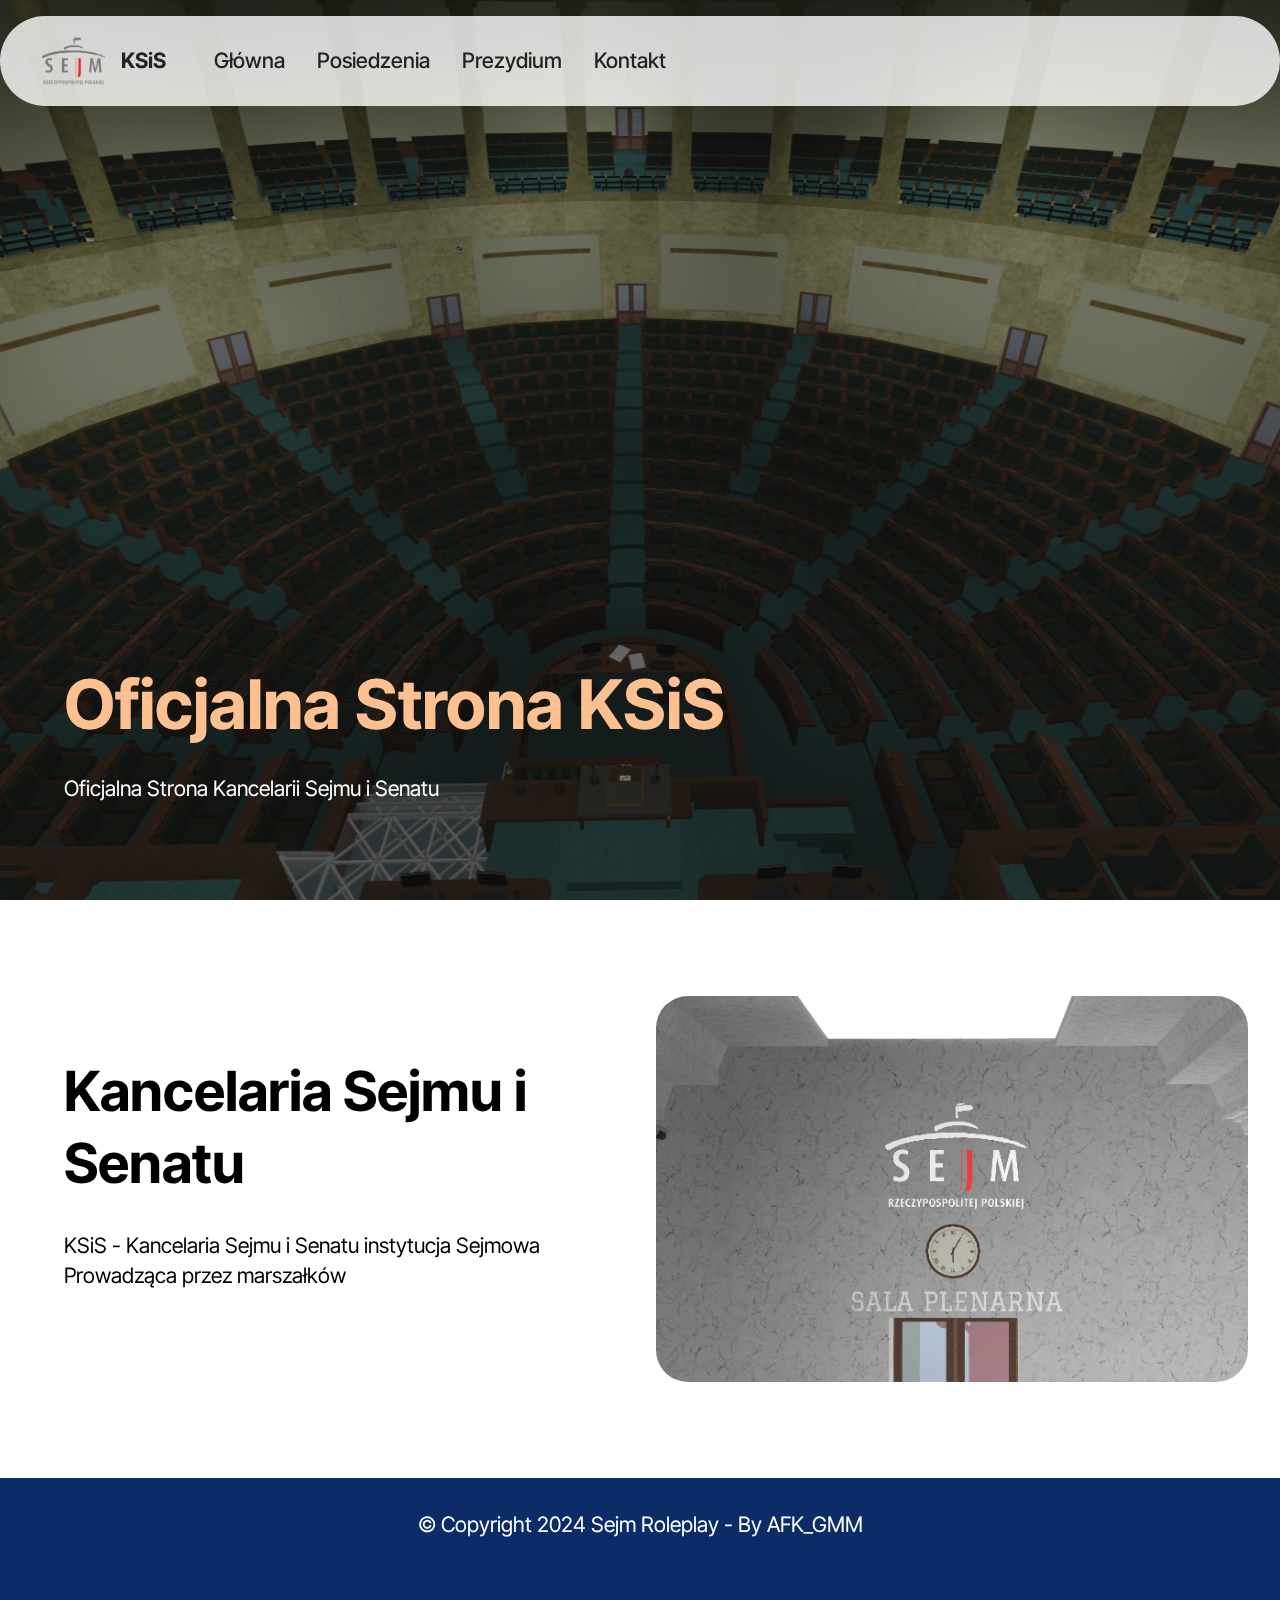
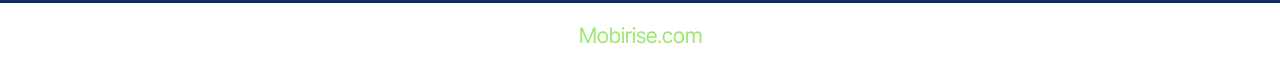
==== index.html @ 05a09819 "Add files via upload" ====
<!DOCTYPE html>
<html  >
<head>
  <!-- Site made with Mobirise Website Builder v5.9.18, https://mobirise.com -->
  <meta charset="UTF-8">
  <meta http-equiv="X-UA-Compatible" content="IE=edge">
  <meta name="generator" content="Mobirise v5.9.18, mobirise.com">
  <meta name="viewport" content="width=device-width, initial-scale=1, minimum-scale=1">
  <link rel="shortcut icon" href="assets/images/sejm-rp-logo-and-wordmark.svg.png" type="image/x-icon">
  <meta name="description" content="">
  
  
  <title>Home</title>
  <link rel="stylesheet" href="assets/web/assets/mobirise-icons2/mobirise2.css">
  <link rel="stylesheet" href="assets/bootstrap/css/bootstrap.min.css">
  <link rel="stylesheet" href="assets/bootstrap/css/bootstrap-grid.min.css">
  <link rel="stylesheet" href="assets/bootstrap/css/bootstrap-reboot.min.css">
  <link rel="stylesheet" href="assets/parallax/jarallax.css">
  <link rel="stylesheet" href="assets/dropdown/css/style.css">
  <link rel="stylesheet" href="assets/theme/css/style.css">
  <link rel="preload" href="https://fonts.googleapis.com/css?family=Inter+Tight:100,200,300,400,500,600,700,800,900,100i,200i,300i,400i,500i,600i,700i,800i,900i&display=swap" as="style" onload="this.onload=null;this.rel='stylesheet'">
  <noscript><link rel="stylesheet" href="https://fonts.googleapis.com/css?family=Inter+Tight:100,200,300,400,500,600,700,800,900,100i,200i,300i,400i,500i,600i,700i,800i,900i&display=swap"></noscript>
  <link rel="preload" as="style" href="assets/mobirise/css/mbr-additional.css?v=bmNgsa"><link rel="stylesheet" href="assets/mobirise/css/mbr-additional.css?v=bmNgsa" type="text/css">

  
  
  
</head>
<body>
  
  <section data-bs-version="5.1" class="menu menu1 cid-uudWBEYL5z" once="menu" id="menu01-0">
	

	<nav class="navbar navbar-dropdown navbar-fixed-top navbar-expand-lg">
		<div class="container">
			<div class="navbar-brand">
				<span class="navbar-logo">
					<a href="index.html">
						<img src="assets/images/sejm-rp-logo-and-wordmark.svg.png" alt="Strona Główna" style="height: 3rem;">
					</a>
				</span>
				<span class="navbar-caption-wrap"><a class="navbar-caption text-black display-4" href="https://mobiri.se">KSiS</a></span>
			</div>
			<button class="navbar-toggler" type="button" data-toggle="collapse" data-bs-toggle="collapse" data-target="#navbarSupportedContent" data-bs-target="#navbarSupportedContent" aria-controls="navbarNavAltMarkup" aria-expanded="false" aria-label="Toggle navigation">
				<div class="hamburger">
					<span></span>
					<span></span>
					<span></span>
					<span></span>
				</div>
			</button>
			<div class="collapse navbar-collapse" id="navbarSupportedContent">
				<ul class="navbar-nav nav-dropdown nav-right" data-app-modern-menu="true"><li class="nav-item">
						<a class="nav-link link text-black text-primary display-4" href="index.html">Główna</a>
					</li>
					<li class="nav-item">
						<a class="nav-link link text-black text-primary display-4" href="page1.html" aria-expanded="false">Posiedzenia</a>
					</li>
					<li class="nav-item">
						<a class="nav-link link text-black text-primary display-4" href="page2.html">Prezydium</a>
					</li><li class="nav-item"><a class="nav-link link text-black text-primary display-4" href="page3.html">Kontakt</a></li></ul>
				
				
			</div>
		</div>
	</nav>
</section>

<section data-bs-version="5.1" class="header18 cid-uudWCMLH2w mbr-fullscreen mbr-parallax-background" id="header18-1">
  

  <div class="mbr-overlay" style="opacity: 0.5; background-color: rgb(0, 0, 0);"></div>
  <div class="container-fluid">
    <div class="row">
      <div class="content-wrap col-12 col-md-12">
        <h1 class="mbr-section-title mbr-fonts-style mbr-white mb-4 display-1">
          <strong><br>Oficjalna Strona KSiS</strong></h1>
        
        <p class="mbr-fonts-style mbr-text mbr-white mb-4 display-7">Oficjalna Strona Kancelarii Sejmu i Senatu</p>
        
      </div>
    </div>
  </div>
</section>

<section data-bs-version="5.1" class="features38 cid-uudXYP7dPu" id="features038-2">
    

    
    

    <div class="container">
        <div class="row justify-content-center">
            <div class="col-12 col-md-12 col-lg">
                <div class="text-wrapper align-left">
                    <h1 class="mbr-section-title mbr-fonts-style mb-4 display-2">
                        <strong>Kancelaria Sejmu i Senatu</strong></h1>
                    <p class="mbr-text align-left mbr-fonts-style mb-4 display-7">
                        KSiS - Kancelaria Sejmu i Senatu instytucja Sejmowa<br>Prowadząca przez marszałków</p>
                    
                </div>
            </div>
            <div class="col-12 col-md-12 col-lg-6 image-wrapper">
                <img class="w-100" src="assets/images/f618e4c3-5ab9-45a0-9a48-193ced1dfccc.png" alt="Mobirise Website Builder">
            </div>
        </div>
        
        
    </div>
</section>

<section data-bs-version="5.1" class="footer4 cid-uue0ERXt9D" once="footers" id="footer04-3">

    

    

    <div class="container">
        <div class="media-container-row align-center mbr-white">
            <div class="col-12">
                <p class="mbr-text mb-0 mbr-fonts-style display-7">
                    © Copyright 2024 Sejm Roleplay - By AFK_GMM</p>
            </div>
        </div>
    </div>
</section><section class="display-7" style="padding: 0;align-items: center;justify-content: center;flex-wrap: wrap;    align-content: center;display: flex;position: relative;height: 4rem;"><a href="https://mobiri.se/3100947" style="flex: 1 1;height: 4rem;position: absolute;width: 100%;z-index: 1;"><img alt="" style="height: 4rem;" src="[data-uri]"></a><p style="margin: 0;text-align: center;" class="display-7">&#8204;</p><a style="z-index:1" href="https://mobirise.com">Mobirise.com </a></section><script src="assets/bootstrap/js/bootstrap.bundle.min.js"></script>  <script src="assets/parallax/jarallax.js"></script>  <script src="assets/smoothscroll/smooth-scroll.js"></script>  <script src="assets/ytplayer/index.js"></script>  <script src="assets/dropdown/js/navbar-dropdown.js"></script>  <script src="assets/theme/js/script.js"></script>  
  
  
</body>
</html>
---- assets/web/assets/mobirise-icons2/mobirise2.css ----
@font-face {
  font-family: 'Moririse2';
  font-display: swap;
  src:  url('mobirise2.eot?f2bix4');
  src:  url('mobirise2.eot?f2bix4#iefix') format('embedded-opentype'),
    url('mobirise2.ttf?f2bix4') format('truetype'),
    url('mobirise2.woff?f2bix4') format('woff'),
    url('mobirise2.svg?f2bix4#mobirise2') format('svg');
  font-weight: normal;
  font-style: normal;
}

[class^="mobi-"], [class*=" mobi-"] {
  /* use !important to prevent issues with browser extensions that change fonts */
  font-family: 'Moririse2' !important;
  speak: none;
  font-style: normal;
  font-weight: normal;
  font-variant: normal;
  text-transform: none;
  line-height: 1;

  /* Better Font Rendering =========== */
  -webkit-font-smoothing: antialiased;
  -moz-osx-font-smoothing: grayscale;
}

.mobi-mbri-add-submenu:before {
  content: "\e900";
}
.mobi-mbri-alert:before {
  content: "\e901";
}
.mobi-mbri-align-center:before {
  content: "\e902";
}
.mobi-mbri-align-justify:before {
  content: "\e903";
}
.mobi-mbri-align-left:before {
  content: "\e904";
}
.mobi-mbri-align-right:before {
  content: "\e905";
}
.mobi-mbri-android:before {
  content: "\e906";
}
.mobi-mbri-apple:before {
  content: "\e907";
}
.mobi-mbri-arrow-down:before {
  content: "\e908";
}
.mobi-mbri-arrow-next:before {
  content: "\e909";
}
.mobi-mbri-arrow-prev:before {
  content: "\e90a";
}
.mobi-mbri-arrow-up:before {
  content: "\e90b";
}
.mobi-mbri-bold:before {
  content: "\e90c";
}
.mobi-mbri-bookmark:before {
  content: "\e90d";
}
.mobi-mbri-bootstrap:before {
  content: "\e90e";
}
.mobi-mbri-briefcase:before {
  content: "\e90f";
}
.mobi-mbri-browse:before {
  content: "\e910";
}
.mobi-mbri-bulleted-list:before {
  content: "\e911";
}
.mobi-mbri-calendar:before {
  content: "\e912";
}
.mobi-mbri-camera:before {
  content: "\e913";
}
.mobi-mbri-cart-add:before {
  content: "\e914";
}
.mobi-mbri-cart-full:before {
  content: "\e915";
}
.mobi-mbri-cash:before {
  content: "\e916";
}
.mobi-mbri-change-style:before {
  content: "\e917";
}
.mobi-mbri-chat:before {
  content: "\e918";
}
.mobi-mbri-clock:before {
  content: "\e919";
}
.mobi-mbri-close:before {
  content: "\e91a";
}
.mobi-mbri-cloud:before {
  content: "\e91b";
}
.mobi-mbri-code:before {
  content: "\e91c";
}
.mobi-mbri-contact-form:before {
  content: "\e91d";
}
.mobi-mbri-credit-card:before {
  content: "\e91e";
}
.mobi-mbri-cursor-click:before {
  content: "\e91f";
}
.mobi-mbri-cust-feedback:before {
  content: "\e920";
}
.mobi-mbri-database:before {
  content: "\e921";
}
.mobi-mbri-delivery:before {
  content: "\e922";
}
.mobi-mbri-desktop:before {
  content: "\e923";
}
.mobi-mbri-devices:before {
  content: "\e924";
}
.mobi-mbri-down:before {
  content: "\e925";
}
.mobi-mbri-download-2:before {
  content: "\e926";
}
.mobi-mbri-download:before {
  content: "\e927";
}
.mobi-mbri-drag-n-drop-2:before {
  content: "\e928";
}
.mobi-mbri-drag-n-drop:before {
  content: "\e929";
}
.mobi-mbri-edit-2:before {
  content: "\e92a";
}
.mobi-mbri-edit:before {
  content: "\e92b";
}
.mobi-mbri-error:before {
  content: "\e92c";
}
.mobi-mbri-extension:before {
  content: "\e92d";
}
.mobi-mbri-features:before {
  content: "\e92e";
}
.mobi-mbri-file:before {
  content: "\e92f";
}
.mobi-mbri-flag:before {
  content: "\e930";
}
.mobi-mbri-folder:before {
  content: "\e931";
}
.mobi-mbri-gift:before {
  content: "\e932";
}
.mobi-mbri-github:before {
  content: "\e933";
}
.mobi-mbri-globe-2:before {
  content: "\e934";
}
.mobi-mbri-globe:before {
  content: "\e935";
}
.mobi-mbri-growing-chart:before {
  content: "\e936";
}
.mobi-mbri-hearth:before {
  content: "\e937";
}
.mobi-mbri-help:before {
  content: "\e938";
}
.mobi-mbri-home:before {
  content: "\e939";
}
.mobi-mbri-hot-cup:before {
  content: "\e93a";
}
.mobi-mbri-idea:before {
  content: "\e93b";
}
.mobi-mbri-image-gallery:before {
  content: "\e93c";
}
.mobi-mbri-image-slider:before {
  content: "\e93d";
}
.mobi-mbri-info:before {
  content: "\e93e";
}
.mobi-mbri-italic:before {
  content: "\e93f";
}
.mobi-mbri-key:before {
  content: "\e940";
}
.mobi-mbri-laptop:before {
  content: "\e941";
}
.mobi-mbri-layers:before {
  content: "\e942";
}
.mobi-mbri-left-right:before {
  content: "\e943";
}
.mobi-mbri-left:before {
  content: "\e944";
}
.mobi-mbri-letter:before {
  content: "\e945";
}
.mobi-mbri-like:before {
  content: "\e946";
}
.mobi-mbri-link:before {
  content: "\e947";
}
.mobi-mbri-lock:before {
  content: "\e948";
}
.mobi-mbri-login:before {
  content: "\e949";
}
.mobi-mbri-logout:before {
  content: "\e94a";
}
.mobi-mbri-magic-stick:before {
  content: "\e94b";
}
.mobi-mbri-map-pin:before {
  content: "\e94c";
}
.mobi-mbri-menu:before {
  content: "\e94d";
}
.mobi-mbri-mobile-2:before {
  content: "\e94e";
}
.mobi-mbri-mobile-horizontal:before {
  content: "\e94f";
}
.mobi-mbri-mobile:before {
  content: "\e950";
}
.mobi-mbri-mobirise:before {
  content: "\e951";
}
.mobi-mbri-more-horizontal:before {
  content: "\e952";
}
.mobi-mbri-more-vertical:before {
  content: "\e953";
}
.mobi-mbri-music:before {
  content: "\e954";
}
.mobi-mbri-new-file:before {
  content: "\e955";
}
.mobi-mbri-numbered-list:before {
  content: "\e956";
}
.mobi-mbri-opened-folder:before {
  content: "\e957";
}
.mobi-mbri-pages:before {
  content: "\e958";
}
.mobi-mbri-paper-plane:before {
  content: "\e959";
}
.mobi-mbri-paperclip:before {
  content: "\e95a";
}
.mobi-mbri-phone:before {
  content: "\e95b";
}
.mobi-mbri-photo:before {
  content: "\e95c";
}
.mobi-mbri-photos:before {
  content: "\e95d";
}
.mobi-mbri-pin:before {
  content: "\e95e";
}
.mobi-mbri-play:before {
  content: "\e95f";
}
.mobi-mbri-plus:before {
  content: "\e960";
}
.mobi-mbri-preview:before {
  content: "\e961";
}
.mobi-mbri-print:before {
  content: "\e962";
}
.mobi-mbri-protect:before {
  content: "\e963";
}
.mobi-mbri-question:before {
  content: "\e964";
}
.mobi-mbri-quote-left:before {
  content: "\e965";
}
.mobi-mbri-quote-right:before {
  content: "\e966";
}
.mobi-mbri-redo:before {
  content: "\e967";
}
.mobi-mbri-refresh:before {
  content: "\e968";
}
.mobi-mbri-responsive-2:before {
  content: "\e969";
}
.mobi-mbri-responsive:before {
  content: "\e96a";
}
.mobi-mbri-right:before {
  content: "\e96b";
}
.mobi-mbri-rocket:before {
  content: "\e96c";
}
.mobi-mbri-sad-face:before {
  content: "\e96d";
}
.mobi-mbri-sale:before {
  content: "\e96e";
}
.mobi-mbri-save:before {
  content: "\e96f";
}
.mobi-mbri-search:before {
  content: "\e970";
}
.mobi-mbri-setting-2:before {
  content: "\e971";
}
.mobi-mbri-setting-3:before {
  content: "\e972";
}
.mobi-mbri-setting:before {
  content: "\e973";
}
.mobi-mbri-share:before {
  content: "\e974";
}
.mobi-mbri-shopping-bag:before {
  content: "\e975";
}
.mobi-mbri-shopping-basket:before {
  content: "\e976";
}
.mobi-mbri-shopping-cart:before {
  content: "\e977";
}
.mobi-mbri-sites:before {
  content: "\e978";
}
.mobi-mbri-smile-face:before {
  content: "\e979";
}
.mobi-mbri-speed:before {
  content: "\e97a";
}
.mobi-mbri-star:before {
  content: "\e97b";
}
.mobi-mbri-success:before {
  content: "\e97c";
}
.mobi-mbri-sun:before {
  content: "\e97d";
}
.mobi-mbri-sun2:before {
  content: "\e97e";
}
.mobi-mbri-tablet-vertical:before {
  content: "\e97f";
}
.mobi-mbri-tablet:before {
  content: "\e980";
}
.mobi-mbri-target:before {
  content: "\e981";
}
.mobi-mbri-timer:before {
  content: "\e982";
}
.mobi-mbri-to-ftp:before {
  content: "\e983";
}
.mobi-mbri-to-local-drive:before {
  content: "\e984";
}
.mobi-mbri-touch-swipe:before {
  content: "\e985";
}
.mobi-mbri-touch:before {
  content: "\e986";
}
.mobi-mbri-trash:before {
  content: "\e987";
}
.mobi-mbri-underline:before {
  content: "\e988";
}
.mobi-mbri-undo:before {
  content: "\e989";
}
.mobi-mbri-unlink:before {
  content: "\e98a";
}
.mobi-mbri-unlock:before {
  content: "\e98b";
}
.mobi-mbri-up-down:before {
  content: "\e98c";
}
.mobi-mbri-up:before {
  content: "\e98d";
}
.mobi-mbri-update:before {
  content: "\e98e";
}
.mobi-mbri-upload-2:before {
  content: "\e98f";
}
.mobi-mbri-upload:before {
  content: "\e990";
}
.mobi-mbri-user-2:before {
  content: "\e991";
}
.mobi-mbri-user:before {
  content: "\e992";
}
.mobi-mbri-users:before {
  content: "\e993";
}
.mobi-mbri-video-play:before {
  content: "\e994";
}
.mobi-mbri-video:before {
  content: "\e995";
}
.mobi-mbri-watch:before {
  content: "\e996";
}
.mobi-mbri-website-theme-2:before {
  content: "\e997";
}
.mobi-mbri-website-theme:before {
  content: "\e998";
}
.mobi-mbri-wifi:before {
  content: "\e999";
}
.mobi-mbri-windows:before {
  content: "\e99a";
}
.mobi-mbri-zoom-in:before {
  content: "\e99b";
}
.mobi-mbri-zoom-out:before {
  content: "\e99c";
}
---- assets/parallax/jarallax.css ----
.jarallax {
    position: relative;
    z-index: 0;
}
.jarallax > .jarallax-img {
    position: absolute;
    object-fit: cover;
    /* support for plugin https://github.com/bfred-it/object-fit-images */
    font-family: 'object-fit: cover;';
    top: 0;
    left: 0;
    width: 100%;
    height: 100%;
    z-index: -1;
}
---- assets/dropdown/css/style.css ----
.navbar-dropdown {
  left: 0;
  padding: 0;
  position: absolute;
  right: 0;
  top: 0;
  transition: all 0.45s ease;
  z-index: 1030;
  background: #282828; }
  .navbar-dropdown .navbar-logo {
    margin-right: 0.8rem;
    transition: margin 0.3s ease-in-out;
    vertical-align: middle; }
    .navbar-dropdown .navbar-logo img {
      height: 3.125rem;
      transition: all 0.3s ease-in-out; }
    .navbar-dropdown .navbar-logo.mbr-iconfont {
      font-size: 3.125rem;
      line-height: 3.125rem; }
  .navbar-dropdown .navbar-caption {
    font-weight: 700;
    white-space: normal;
    vertical-align: -4px;
    line-height: 3.125rem !important; }
    .navbar-dropdown .navbar-caption, .navbar-dropdown .navbar-caption:hover {
      color: inherit;
      text-decoration: none; }
  .navbar-dropdown .mbr-iconfont + .navbar-caption {
    vertical-align: -1px; }
  .navbar-dropdown.navbar-fixed-top {
    position: fixed; }
  .navbar-dropdown .navbar-brand span {
    vertical-align: -4px; }
  .navbar-dropdown.bg-color.transparent {
    background: none; }
  .navbar-dropdown.navbar-short .navbar-brand {
    padding: 0.625rem 0; }
    .navbar-dropdown.navbar-short .navbar-brand span {
      vertical-align: -1px; }
  .navbar-dropdown.navbar-short .navbar-caption {
    line-height: 2.375rem !important;
    vertical-align: -2px; }
  .navbar-dropdown.navbar-short .navbar-logo {
    margin-right: 0.5rem; }
    .navbar-dropdown.navbar-short .navbar-logo img {
      height: 2.375rem; }
    .navbar-dropdown.navbar-short .navbar-logo.mbr-iconfont {
      font-size: 2.375rem;
      line-height: 2.375rem; }
  .navbar-dropdown.navbar-short .mbr-table-cell {
    height: 3.625rem; }
  .navbar-dropdown .navbar-close {
    left: 0.6875rem;
    position: fixed;
    top: 0.75rem;
    z-index: 1000; }
  .navbar-dropdown .hamburger-icon {
    content: "";
    display: inline-block;
    vertical-align: middle;
    width: 16px;
    -webkit-box-shadow: 0 -6px 0 1px #282828,0 0 0 1px #282828,0 6px 0 1px #282828;
    -moz-box-shadow: 0 -6px 0 1px #282828,0 0 0 1px #282828,0 6px 0 1px #282828;
    box-shadow: 0 -6px 0 1px #282828,0 0 0 1px #282828,0 6px 0 1px #282828; }

.dropdown-menu .dropdown-toggle[data-toggle="dropdown-submenu"]::after {
  border-bottom: 0.35em solid transparent;
  border-left: 0.35em solid;
  border-right: 0;
  border-top: 0.35em solid transparent;
  margin-left: 0.3rem; }

.dropdown-menu .dropdown-item:focus {
  outline: 0; }

.nav-dropdown {
  font-size: 0.75rem;
  font-weight: 500;
  height: auto !important; }
  .nav-dropdown .nav-btn {
    padding-left: 1rem; }
  .nav-dropdown .link {
    margin: .667em 1.667em;
    font-weight: 500;
    padding: 0;
    transition: color .2s ease-in-out; }
    .nav-dropdown .link.dropdown-toggle {
      margin-right: 2.583em; }
      .nav-dropdown .link.dropdown-toggle::after {
        margin-left: .25rem;
        border-top: 0.35em solid;
        border-right: 0.35em solid transparent;
        border-left: 0.35em solid transparent;
        border-bottom: 0; }
      .nav-dropdown .link.dropdown-toggle[aria-expanded="true"] {
        margin: 0;
        padding: 0.667em 3.263em  0.667em 1.667em; }
  .nav-dropdown .link::after,
  .nav-dropdown .dropdown-item::after {
    color: inherit; }
  .nav-dropdown .btn {
    font-size: 0.75rem;
    font-weight: 700;
    letter-spacing: 0;
    margin-bottom: 0;
    padding-left: 1.25rem;
    padding-right: 1.25rem; }
  .nav-dropdown .dropdown-menu {
    border-radius: 0;
    border: 0;
    left: 0;
    margin: 0;
    padding-bottom: 1.25rem;
    padding-top: 1.25rem;
    position: relative; }
  .nav-dropdown .dropdown-submenu {
    margin-left: 0.125rem;
    top: 0; }
  .nav-dropdown .dropdown-item {
    font-weight: 500;
    line-height: 2;
    padding: 0.3846em 4.615em 0.3846em 1.5385em;
    position: relative;
    transition: color .2s ease-in-out, background-color .2s ease-in-out; }
    .nav-dropdown .dropdown-item::after {
      margin-top: -0.3077em;
      position: absolute;
      right: 1.1538em;
      top: 50%; }
    .nav-dropdown .dropdown-item:focus, .nav-dropdown .dropdown-item:hover {
      background: none; }

@media (max-width: 767px) {
  .nav-dropdown.navbar-toggleable-sm {
    bottom: 0;
    display: none;
    left: 0;
    overflow-x: hidden;
    position: fixed;
    top: 0;
    transform: translateX(-100%);
    -ms-transform: translateX(-100%);
    -webkit-transform: translateX(-100%);
    width: 18.75rem;
    z-index: 999; } }
.nav-dropdown.navbar-toggleable-xl {
  bottom: 0;
  display: none;
  left: 0;
  overflow-x: hidden;
  position: fixed;
  top: 0;
  transform: translateX(-100%);
  -ms-transform: translateX(-100%);
  -webkit-transform: translateX(-100%);
  width: 18.75rem;
  z-index: 999; }

.nav-dropdown-sm {
  display: block !important;
  overflow-x: hidden;
  overflow: auto;
  padding-top: 3.875rem; }
  .nav-dropdown-sm::after {
    content: "";
    display: block;
    height: 3rem;
    width: 100%; }
  .nav-dropdown-sm.collapse.in ~ .navbar-close {
    display: block !important; }
  .nav-dropdown-sm.collapsing, .nav-dropdown-sm.collapse.in {
    transform: translateX(0);
    -ms-transform: translateX(0);
    -webkit-transform: translateX(0);
    transition: all 0.25s ease-out;
    -webkit-transition: all 0.25s ease-out;
    background: #282828; }
  .nav-dropdown-sm.collapsing[aria-expanded="false"] {
    transform: translateX(-100%);
    -ms-transform: translateX(-100%);
    -webkit-transform: translateX(-100%); }
  .nav-dropdown-sm .nav-item {
    display: block;
    margin-left: 0 !important;
    padding-left: 0; }
  .nav-dropdown-sm .link,
  .nav-dropdown-sm .dropdown-item {
    border-top: 1px dotted rgba(255, 255, 255, 0.1);
    font-size: 0.8125rem;
    line-height: 1.6;
    margin: 0 !important;
    padding: 0.875rem 2.4rem 0.875rem 1.5625rem !important;
    position: relative;
    white-space: normal; }
    .nav-dropdown-sm .link:focus, .nav-dropdown-sm .link:hover,
    .nav-dropdown-sm .dropdown-item:focus,
    .nav-dropdown-sm .dropdown-item:hover {
      background: rgba(0, 0, 0, 0.2) !important;
      color: #c0a375; }
  .nav-dropdown-sm .nav-btn {
    position: relative;
    padding: 1.5625rem 1.5625rem 0 1.5625rem; }
    .nav-dropdown-sm .nav-btn::before {
      border-top: 1px dotted rgba(255, 255, 255, 0.1);
      content: "";
      left: 0;
      position: absolute;
      top: 0;
      width: 100%; }
    .nav-dropdown-sm .nav-btn + .nav-btn {
      padding-top: 0.625rem; }
      .nav-dropdown-sm .nav-btn + .nav-btn::before {
        display: none; }
  .nav-dropdown-sm .btn {
    padding: 0.625rem 0; }
  .nav-dropdown-sm .dropdown-toggle[data-toggle="dropdown-submenu"]::after {
    margin-left: .25rem;
    border-top: 0.35em solid;
    border-right: 0.35em solid transparent;
    border-left: 0.35em solid transparent;
    border-bottom: 0; }
  .nav-dropdown-sm .dropdown-toggle[data-toggle="dropdown-submenu"][aria-expanded="true"]::after {
    border-top: 0;
    border-right: 0.35em solid transparent;
    border-left: 0.35em solid transparent;
    border-bottom: 0.35em solid; }
  .nav-dropdown-sm .dropdown-menu {
    margin: 0;
    padding: 0;
    position: relative;
    top: 0;
    left: 0;
    width: 100%;
    border: 0;
    float: none;
    border-radius: 0;
    background: none; }
  .nav-dropdown-sm .dropdown-submenu {
    left: 100%;
    margin-left: 0.125rem;
    margin-top: -1.25rem;
    top: 0; }

.navbar-toggleable-sm .nav-dropdown .dropdown-menu {
  position: absolute; }

.navbar-toggleable-sm .nav-dropdown .dropdown-submenu {
  left: 100%;
  margin-left: 0.125rem;
  margin-top: -1.25rem;
  top: 0; }

.navbar-toggleable-sm.opened .nav-dropdown .dropdown-menu {
  position: relative; }

.navbar-toggleable-sm.opened .nav-dropdown .dropdown-submenu {
  left: 0;
  margin-left: 00rem;
  margin-top: 0rem;
  top: 0; }

.is-builder .nav-dropdown.collapsing {
  transition: none !important; }
---- assets/theme/css/style.css ----
@charset "UTF-8";
section {
  background-color: #ffffff;
}

body {
  font-style: normal;
  line-height: 1.5;
  font-weight: 400;
  color: #232323;
  position: relative;
}

button {
  background-color: transparent;
  border-color: transparent;
}

.embla__button,
.carousel-control {
  background-color: #edefea !important;
  opacity: 0.8 !important;
  color: #464845 !important;
  border-color: #edefea !important;
}

.carousel .close,
.modalWindow .close {
  background-color: #edefea !important;
  color: #464845 !important;
  border-color: #edefea !important;
  opacity: 0.8 !important;
}

.carousel .close:hover,
.modalWindow .close:hover {
  opacity: 1 !important;
}

.carousel-indicators li {
  background-color: #edefea !important;
  border: 2px solid #464845 !important;
}

.carousel-indicators li:hover,
.carousel-indicators li:active {
  opacity: 0.8 !important;
}

.embla__button:hover,
.carousel-control:hover {
  background-color: #edefea !important;
  opacity: 1 !important;
}

.modalWindow-video-container {
  height: 80%;
}

section,
.container,
.container-fluid {
  position: relative;
  word-wrap: break-word;
}

a.mbr-iconfont:hover {
  text-decoration: none;
}

.article .lead p,
.article .lead ul,
.article .lead ol,
.article .lead pre,
.article .lead blockquote {
  margin-bottom: 0;
}

a {
  font-style: normal;
  font-weight: 400;
  cursor: pointer;
}
a, a:hover {
  text-decoration: none;
}

.mbr-section-title {
  font-style: normal;
  line-height: 1.3;
}

.mbr-section-subtitle {
  line-height: 1.3;
}

.mbr-text {
  font-style: normal;
  line-height: 1.7;
}

h1,
h2,
h3,
h4,
h5,
h6,
.display-1,
.display-2,
.display-4,
.display-5,
.display-7,
span,
p,
a {
  line-height: 1;
  word-break: break-word;
  word-wrap: break-word;
  font-weight: 400;
}

b,
strong {
  font-weight: bold;
}

input:-webkit-autofill, input:-webkit-autofill:hover, input:-webkit-autofill:focus, input:-webkit-autofill:active {
  transition-delay: 9999s;
  -webkit-transition-property: background-color, color;
  transition-property: background-color, color;
}

textarea[type=hidden] {
  display: none;
}

section {
  background-position: 50% 50%;
  background-repeat: no-repeat;
  background-size: cover;
}
section .mbr-background-video,
section .mbr-background-video-preview {
  position: absolute;
  bottom: 0;
  left: 0;
  right: 0;
  top: 0;
}

.hidden {
  visibility: hidden;
}

.mbr-z-index20 {
  z-index: 20;
}

/*! Base colors */
.mbr-white {
  color: #ffffff;
}

.mbr-black {
  color: #111111;
}

.mbr-bg-white {
  background-color: #ffffff;
}

.mbr-bg-black {
  background-color: #000000;
}

/*! Text-aligns */
.align-left {
  text-align: left;
}

.align-center {
  text-align: center;
}

.align-right {
  text-align: right;
}

/*! Font-weight  */
.mbr-light {
  font-weight: 300;
}

.mbr-regular {
  font-weight: 400;
}

.mbr-semibold {
  font-weight: 500;
}

.mbr-bold {
  font-weight: 700;
}

/*! Media  */
.media-content {
  flex-basis: 100%;
}

.media-container-row {
  display: flex;
  flex-direction: row;
  flex-wrap: wrap;
  justify-content: center;
  align-content: center;
  align-items: start;
}
.media-container-row .media-size-item {
  width: 400px;
}

.media-container-column {
  display: flex;
  flex-direction: column;
  flex-wrap: wrap;
  justify-content: center;
  align-content: center;
  align-items: stretch;
}
.media-container-column > * {
  width: 100%;
}

@media (min-width: 992px) {
  .media-container-row {
    flex-wrap: nowrap;
  }
}
figure {
  margin-bottom: 0;
  overflow: hidden;
}

figure[mbr-media-size] {
  transition: width 0.1s;
}

img,
iframe {
  display: block;
  width: 100%;
}

.card {
  background-color: transparent;
  border: none;
}

.card-box {
  width: 100%;
}

.card-img {
  text-align: center;
  flex-shrink: 0;
  -webkit-flex-shrink: 0;
}

.media {
  max-width: 100%;
  margin: 0 auto;
}

.mbr-figure {
  align-self: center;
}

.media-container > div {
  max-width: 100%;
}

.mbr-figure img,
.card-img img {
  width: 100%;
}

@media (max-width: 991px) {
  .media-size-item {
    width: auto !important;
  }
  .media {
    width: auto;
  }
  .mbr-figure {
    width: 100% !important;
  }
}
/*! Buttons */
.mbr-section-btn {
  margin-left: -0.6rem;
  margin-right: -0.6rem;
  font-size: 0;
}

.btn {
  font-weight: 600;
  border-width: 1px;
  font-style: normal;
  margin: 0.6rem 0.6rem;
  white-space: normal;
  transition: all 0.2s ease-in-out;
  display: inline-flex;
  align-items: center;
  justify-content: center;
  word-break: break-word;
}

.btn-sm {
  font-weight: 600;
  letter-spacing: 0px;
  transition: all 0.3s ease-in-out;
}

.btn-md {
  font-weight: 600;
  letter-spacing: 0px;
  transition: all 0.3s ease-in-out;
}

.btn-lg {
  font-weight: 600;
  letter-spacing: 0px;
  transition: all 0.3s ease-in-out;
}

.btn-form {
  margin: 0;
}
.btn-form:hover {
  cursor: pointer;
}

nav .mbr-section-btn {
  margin-left: 0rem;
  margin-right: 0rem;
}

/*! Btn icon margin */
.btn .mbr-iconfont,
.btn.btn-sm .mbr-iconfont {
  order: 1;
  cursor: pointer;
  margin-left: 0.5rem;
  vertical-align: sub;
}

.btn.btn-md .mbr-iconfont,
.btn.btn-md .mbr-iconfont {
  margin-left: 0.8rem;
}

.mbr-regular {
  font-weight: 400;
}

.mbr-semibold {
  font-weight: 500;
}

.mbr-bold {
  font-weight: 700;
}

[type=submit] {
  -webkit-appearance: none;
}

/*! Full-screen */
.mbr-fullscreen .mbr-overlay {
  min-height: 100vh;
}

.mbr-fullscreen {
  display: flex;
  display: -moz-flex;
  display: -ms-flex;
  display: -o-flex;
  align-items: center;
  min-height: 100vh;
  padding-top: 3rem;
  padding-bottom: 3rem;
}

/*! Map */
.map {
  height: 25rem;
  position: relative;
}
.map iframe {
  width: 100%;
  height: 100%;
}

/*! Scroll to top arrow */
.mbr-arrow-up {
  bottom: 25px;
  right: 90px;
  position: fixed;
  text-align: right;
  z-index: 5000;
  color: #ffffff;
  font-size: 22px;
}

.mbr-arrow-up a {
  background: rgba(0, 0, 0, 0.2);
  border-radius: 50%;
  color: #fff;
  display: inline-block;
  height: 60px;
  width: 60px;
  border: 2px solid #fff;
  outline-style: none !important;
  position: relative;
  text-decoration: none;
  transition: all 0.3s ease-in-out;
  cursor: pointer;
  text-align: center;
}
.mbr-arrow-up a:hover {
  background-color: rgba(0, 0, 0, 0.4);
}
.mbr-arrow-up a i {
  line-height: 60px;
}

.mbr-arrow-up-icon {
  display: block;
  color: #fff;
}

.mbr-arrow-up-icon::before {
  content: "›";
  display: inline-block;
  font-family: serif;
  font-size: 22px;
  line-height: 1;
  font-style: normal;
  position: relative;
  top: 6px;
  left: -4px;
  transform: rotate(-90deg);
}

/*! Arrow Down */
.mbr-arrow {
  position: absolute;
  bottom: 45px;
  left: 50%;
  width: 60px;
  height: 60px;
  cursor: pointer;
  background-color: rgba(80, 80, 80, 0.5);
  border-radius: 50%;
  transform: translateX(-50%);
}
@media (max-width: 767px) {
  .mbr-arrow {
    display: none;
  }
}
.mbr-arrow > a {
  display: inline-block;
  text-decoration: none;
  outline-style: none;
  animation: arrowdown 1.7s ease-in-out infinite;
  color: #ffffff;
}
.mbr-arrow > a > i {
  position: absolute;
  top: -2px;
  left: 15px;
  font-size: 2rem;
}

#scrollToTop a i::before {
  content: "";
  position: absolute;
  display: block;
  border-bottom: 2.5px solid #fff;
  border-left: 2.5px solid #fff;
  width: 27.8%;
  height: 27.8%;
  left: 50%;
  top: 51%;
  transform: translateY(-30%) translateX(-50%) rotate(135deg);
}

@keyframes arrowdown {
  0% {
    transform: translateY(0px);
  }
  50% {
    transform: translateY(-5px);
  }
  100% {
    transform: translateY(0px);
  }
}
@media (max-width: 500px) {
  .mbr-arrow-up {
    left: 0;
    right: 0;
    text-align: center;
  }
}
/*Gradients animation*/
@keyframes gradient-animation {
  from {
    background-position: 0% 100%;
    animation-timing-function: ease-in-out;
  }
  to {
    background-position: 100% 0%;
    animation-timing-function: ease-in-out;
  }
}
.bg-gradient {
  background-size: 200% 200%;
  animation: gradient-animation 5s infinite alternate;
  -webkit-animation: gradient-animation 5s infinite alternate;
}

.menu .navbar-brand {
  display: -webkit-flex;
}
.menu .navbar-brand span {
  display: flex;
  display: -webkit-flex;
}
.menu .navbar-brand .navbar-caption-wrap {
  display: -webkit-flex;
}
.menu .navbar-brand .navbar-logo img {
  display: -webkit-flex;
  width: auto;
}
@media (min-width: 768px) and (max-width: 991px) {
  .menu .navbar-toggleable-sm .navbar-nav {
    display: -ms-flexbox;
  }
}
@media (max-width: 991px) {
  .menu .navbar-collapse {
    max-height: 93.5vh;
  }
  .menu .navbar-collapse.show {
    overflow: auto;
  }
}
@media (min-width: 992px) {
  .menu .navbar-nav.nav-dropdown {
    display: -webkit-flex;
  }
  .menu .navbar-toggleable-sm .navbar-collapse {
    display: -webkit-flex !important;
  }
  .menu .collapsed .navbar-collapse {
    max-height: 93.5vh;
  }
  .menu .collapsed .navbar-collapse.show {
    overflow: auto;
  }
}
@media (max-width: 767px) {
  .menu .navbar-collapse {
    max-height: 80vh;
  }
}

.nav-link .mbr-iconfont {
  margin-right: 0.5rem;
}

.navbar {
  display: -webkit-flex;
  -webkit-flex-wrap: wrap;
  -webkit-align-items: center;
  -webkit-justify-content: space-between;
}

.navbar-collapse {
  -webkit-flex-basis: 100%;
  -webkit-flex-grow: 1;
  -webkit-align-items: center;
}

.nav-dropdown .link {
  padding: 0.667em 1.667em !important;
  margin: 0 !important;
}

.nav {
  display: -webkit-flex;
  -webkit-flex-wrap: wrap;
}

.row {
  display: -webkit-flex;
  -webkit-flex-wrap: wrap;
}

.justify-content-center {
  -webkit-justify-content: center;
}

.form-inline {
  display: -webkit-flex;
}

.card-wrapper {
  -webkit-flex: 1;
}

.carousel-control {
  z-index: 10;
  display: -webkit-flex;
}

.carousel-controls {
  display: -webkit-flex;
}

.media {
  display: -webkit-flex;
}

.form-group:focus {
  outline: none;
}

.jq-selectbox__select {
  padding: 7px 0;
  position: relative;
}

.jq-selectbox__dropdown {
  overflow: hidden;
  border-radius: 10px;
  position: absolute;
  top: 100%;
  left: 0 !important;
  width: 100% !important;
}

.jq-selectbox__trigger-arrow {
  right: 0;
  transform: translateY(-50%);
}

.jq-selectbox li {
  padding: 1.07em 0.5em;
}

input[type=range] {
  padding-left: 0 !important;
  padding-right: 0 !important;
}

.modal-dialog,
.modal-content {
  height: 100%;
}

.modal-dialog .carousel-inner {
  height: calc(100vh - 1.75rem);
}
@media (max-width: 575px) {
  .modal-dialog .carousel-inner {
    height: calc(100vh - 1rem);
  }
}

.carousel-item {
  text-align: center;
}

.carousel-item img {
  margin: auto;
}

.navbar-toggler {
  align-self: flex-start;
  padding: 0.25rem 0.75rem;
  font-size: 1.25rem;
  line-height: 1;
  background: transparent;
  border: 1px solid transparent;
  border-radius: 0.25rem;
}

.navbar-toggler:focus,
.navbar-toggler:hover {
  text-decoration: none;
  box-shadow: none;
}

.navbar-toggler-icon {
  display: inline-block;
  width: 1.5em;
  height: 1.5em;
  vertical-align: middle;
  content: "";
  background: no-repeat center center;
  background-size: 100% 100%;
}

.navbar-toggler-left {
  position: absolute;
  left: 1rem;
}

.navbar-toggler-right {
  position: absolute;
  right: 1rem;
}

.card-img {
  width: auto;
}

.menu .navbar.collapsed:not(.beta-menu) {
  flex-direction: column;
}

.carousel-item.active,
.carousel-item-next,
.carousel-item-prev {
  display: flex;
}

.note-air-layout .dropup .dropdown-menu,
.note-air-layout .navbar-fixed-bottom .dropdown .dropdown-menu {
  bottom: initial !important;
}

html,
body {
  height: auto;
  min-height: 100vh;
}

.dropup .dropdown-toggle::after {
  display: none;
}

.form-asterisk {
  font-family: initial;
  position: absolute;
  top: -2px;
  font-weight: normal;
}

.form-control-label {
  position: relative;
  cursor: pointer;
  margin-bottom: 0.357em;
  padding: 0;
}

.alert {
  color: #ffffff;
  border-radius: 0;
  border: 0;
  font-size: 1.1rem;
  line-height: 1.5;
  margin-bottom: 1.875rem;
  padding: 1.25rem;
  position: relative;
  text-align: center;
}
.alert.alert-form::after {
  background-color: inherit;
  bottom: -7px;
  content: "";
  display: block;
  height: 14px;
  left: 50%;
  margin-left: -7px;
  position: absolute;
  transform: rotate(45deg);
  width: 14px;
}

.form-control {
  background-color: #ffffff;
  background-clip: border-box;
  color: #232323;
  line-height: 1rem !important;
  height: auto;
  padding: 1.2rem 2rem;
  transition: border-color 0.25s ease 0s;
  border: 1px solid transparent !important;
  border-radius: 4px;
  box-shadow: rgba(0, 0, 0, 0.07) 0px 1px 1px 0px, rgba(0, 0, 0, 0.07) 0px 1px 3px 0px, rgba(0, 0, 0, 0.03) 0px 0px 0px 1px;
}
.form-active .form-control:invalid {
  border-color: red;
}

.row > * {
  padding-right: 1rem;
  padding-left: 1rem;
}

form .row {
  margin-left: -0.6rem;
  margin-right: -0.6rem;
}
form .row [class*=col] {
  padding-left: 0.6rem;
  padding-right: 0.6rem;
}

form .mbr-section-btn {
  padding-left: 0.6rem;
  padding-right: 0.6rem;
}

form .form-check-input {
  margin-top: 0.5;
}

textarea.form-control {
  line-height: 1.5rem !important;
}

.form-group {
  margin-bottom: 1.2rem;
}

.form-control,
form .btn {
  min-height: 48px;
}

.gdpr-block label span.textGDPR input[name=gdpr] {
  top: 7px;
}

.form-control:focus {
  box-shadow: none;
}

:focus {
  outline: none;
}

.mbr-overlay {
  background-color: #000;
  bottom: 0;
  left: 0;
  opacity: 0.5;
  position: absolute;
  right: 0;
  top: 0;
  z-index: 0;
  pointer-events: none;
}

blockquote {
  font-style: italic;
  padding: 3rem;
  font-size: 1.09rem;
  position: relative;
  border-left: 3px solid;
}

ul,
ol,
pre,
blockquote {
  margin-bottom: 2.3125rem;
}

.mt-4 {
  margin-top: 2rem !important;
}

.mb-4 {
  margin-bottom: 2rem !important;
}

.container,
.container-fluid {
  padding-left: 16px;
  padding-right: 16px;
}

.row {
  margin-left: -16px;
  margin-right: -16px;
}
.row > [class*=col] {
  padding-left: 16px;
  padding-right: 16px;
}

@media (min-width: 992px) {
  .container-fluid {
    padding-left: 32px;
    padding-right: 32px;
  }
}
@media (max-width: 991px) {
  .mbr-container {
    padding-left: 16px;
    padding-right: 16px;
  }
}
.app-video-wrapper > img {
  opacity: 1;
}

.app-video-wrapper {
  background: transparent;
}

.item {
  position: relative;
}

.dropdown-menu .dropdown-menu {
  left: 100%;
}

.dropdown-item + .dropdown-menu {
  display: none;
}

.dropdown-item:hover + .dropdown-menu,
.dropdown-menu:hover {
  display: block;
}

@media (min-aspect-ratio: 16/9) {
  .mbr-video-foreground {
    height: 300% !important;
    top: -100% !important;
  }
}
@media (max-aspect-ratio: 16/9) {
  .mbr-video-foreground {
    width: 300% !important;
    left: -100% !important;
  }
}.engine {
	position: absolute;
	text-indent: -2400px;
	text-align: center;
	padding: 0;
	top: 0;
	left: -2400px;
}
---- assets/mobirise/css/mbr-additional.css ----
.btn {
  border-width: 2px;
}
img,
.card-wrap,
.card-wrapper,
.video-wrapper,
.mbr-figure iframe,
.google-map iframe,
.slide-content,
.plan,
.card,
.item-wrapper {
  border-radius: 2rem !important;
}
.video-wrapper {
  overflow: hidden;
}
body {
  font-family: Inter Tight;
}
.display-1 {
  font-family: 'Inter Tight', sans-serif;
  font-size: 5rem;
  line-height: 1;
}
.display-1 > .mbr-iconfont {
  font-size: 6.25rem;
}
.display-2 {
  font-family: 'Inter Tight', sans-serif;
  font-size: 4rem;
  line-height: 1;
}
.display-2 > .mbr-iconfont {
  font-size: 5rem;
}
.display-4 {
  font-family: 'Inter Tight', sans-serif;
  font-size: 1.4rem;
  line-height: 1.5;
}
.display-4 > .mbr-iconfont {
  font-size: 1.75rem;
}
.display-5 {
  font-family: 'Inter Tight', sans-serif;
  font-size: 2rem;
  line-height: 1.5;
}
.display-5 > .mbr-iconfont {
  font-size: 2.5rem;
}
.display-7 {
  font-family: 'Inter Tight', sans-serif;
  font-size: 1.4rem;
  line-height: 1.3;
}
.display-7 > .mbr-iconfont {
  font-size: 1.75rem;
}
/* ---- Fluid typography for mobile devices ---- */
/* 1.4 - font scale ratio ( bootstrap == 1.42857 ) */
/* 100vw - current viewport width */
/* (48 - 20)  48 == 48rem == 768px, 20 == 20rem == 320px(minimal supported viewport) */
/* 0.65 - min scale variable, may vary */
@media (max-width: 992px) {
  .display-1 {
    font-size: 4rem;
  }
}
@media (max-width: 768px) {
  .display-1 {
    font-size: 3.5rem;
    font-size: calc( 2.4rem + (5 - 2.4) * ((100vw - 20rem) / (48 - 20)));
    line-height: calc( 1.1 * (2.4rem + (5 - 2.4) * ((100vw - 20rem) / (48 - 20))));
  }
  .display-2 {
    font-size: 3.2rem;
    font-size: calc( 2.05rem + (4 - 2.05) * ((100vw - 20rem) / (48 - 20)));
    line-height: calc( 1.3 * (2.05rem + (4 - 2.05) * ((100vw - 20rem) / (48 - 20))));
  }
  .display-4 {
    font-size: 1.12rem;
    font-size: calc( 1.14rem + (1.4 - 1.14) * ((100vw - 20rem) / (48 - 20)));
    line-height: calc( 1.4 * (1.14rem + (1.4 - 1.14) * ((100vw - 20rem) / (48 - 20))));
  }
  .display-5 {
    font-size: 1.6rem;
    font-size: calc( 1.35rem + (2 - 1.35) * ((100vw - 20rem) / (48 - 20)));
    line-height: calc( 1.4 * (1.35rem + (2 - 1.35) * ((100vw - 20rem) / (48 - 20))));
  }
  .display-7 {
    font-size: 1.12rem;
    font-size: calc( 1.14rem + (1.4 - 1.14) * ((100vw - 20rem) / (48 - 20)));
    line-height: calc( 1.4 * (1.14rem + (1.4 - 1.14) * ((100vw - 20rem) / (48 - 20))));
  }
}
@media (min-width: 992px) and (max-width: 1400px) {
  .display-1 {
    font-size: 3.5rem;
    font-size: calc( 2.4rem + (5 - 2.4) * ((100vw - 62rem) / (87 - 62)));
    line-height: calc( 1.1 * (2.4rem + (5 - 2.4) * ((100vw - 62rem) / (87 - 62))));
  }
  .display-2 {
    font-size: 3.2rem;
    font-size: calc( 2.05rem + (4 - 2.05) * ((100vw - 62rem) / (87 - 62)));
    line-height: calc( 1.3 * (2.05rem + (4 - 2.05) * ((100vw - 62rem) / (87 - 62))));
  }
  .display-4 {
    font-size: 1.12rem;
    font-size: calc( 1.14rem + (1.4 - 1.14) * ((100vw - 62rem) / (87 - 62)));
    line-height: calc( 1.4 * (1.14rem + (1.4 - 1.14) * ((100vw - 62rem) / (87 - 62))));
  }
  .display-5 {
    font-size: 1.6rem;
    font-size: calc( 1.35rem + (2 - 1.35) * ((100vw - 62rem) / (87 - 62)));
    line-height: calc( 1.4 * (1.35rem + (2 - 1.35) * ((100vw - 62rem) / (87 - 62))));
  }
  .display-7 {
    font-size: 1.12rem;
    font-size: calc( 1.14rem + (1.4 - 1.14) * ((100vw - 62rem) / (87 - 62)));
    line-height: calc( 1.4 * (1.14rem + (1.4 - 1.14) * ((100vw - 62rem) / (87 - 62))));
  }
}
/* Buttons */
.btn {
  padding: 1.25rem 2rem;
  border-radius: 4px;
}
@media (max-width: 767px) {
  .btn {
    padding: 0.75rem 1.5rem;
  }
}
.btn-sm {
  padding: 0.6rem 1.2rem;
  border-radius: 4px;
}
.btn-md {
  padding: 0.6rem 1.2rem;
  border-radius: 4px;
}
.btn-lg {
  padding: 1.25rem 2rem;
  border-radius: 4px;
}
.bg-primary {
  background-color: #9fe870 !important;
}
.bg-success {
  background-color: #3a341c !important;
}
.bg-info {
  background-color: #320707 !important;
}
.bg-warning {
  background-color: #a0e2e1 !important;
}
.bg-danger {
  background-color: #ffea64 !important;
}
.btn-primary,
.btn-primary:active {
  background-color: #9fe870 !important;
  border-color: #9fe870 !important;
  color: #264d0c !important;
  box-shadow: none;
}
.btn-primary:hover,
.btn-primary:focus,
.btn-primary.focus,
.btn-primary.active {
  color: inherit;
  background-color: #bcef9c !important;
  border-color: #bcef9c !important;
  box-shadow: none;
}
.btn-primary.disabled,
.btn-primary:disabled {
  color: #264d0c !important;
  background-color: #bcef9c !important;
  border-color: #bcef9c !important;
}
.btn-secondary,
.btn-secondary:active {
  background-color: #ffd7ef !important;
  border-color: #ffd7ef !important;
  color: #d70081 !important;
  box-shadow: none;
}
.btn-secondary:hover,
.btn-secondary:focus,
.btn-secondary.focus,
.btn-secondary.active {
  color: inherit;
  background-color: #ffffff !important;
  border-color: #ffffff !important;
  box-shadow: none;
}
.btn-secondary.disabled,
.btn-secondary:disabled {
  color: #d70081 !important;
  background-color: #ffffff !important;
  border-color: #ffffff !important;
}
.btn-info,
.btn-info:active {
  background-color: #320707 !important;
  border-color: #320707 !important;
  color: #ffffff !important;
  box-shadow: none;
}
.btn-info:hover,
.btn-info:focus,
.btn-info.focus,
.btn-info.active {
  color: inherit;
  background-color: #5f0d0d !important;
  border-color: #5f0d0d !important;
  box-shadow: none;
}
.btn-info.disabled,
.btn-info:disabled {
  color: #ffffff !important;
  background-color: #5f0d0d !important;
  border-color: #5f0d0d !important;
}
.btn-success,
.btn-success:active {
  background-color: #3a341c !important;
  border-color: #3a341c !important;
  color: #ffffff !important;
  box-shadow: none;
}
.btn-success:hover,
.btn-success:focus,
.btn-success.focus,
.btn-success.active {
  color: inherit;
  background-color: #5c532d !important;
  border-color: #5c532d !important;
  box-shadow: none;
}
.btn-success.disabled,
.btn-success:disabled {
  color: #ffffff !important;
  background-color: #5c532d !important;
  border-color: #5c532d !important;
}
.btn-warning,
.btn-warning:active {
  background-color: #a0e2e1 !important;
  border-color: #a0e2e1 !important;
  color: #1f6463 !important;
  box-shadow: none;
}
.btn-warning:hover,
.btn-warning:focus,
.btn-warning.focus,
.btn-warning.active {
  color: inherit;
  background-color: #c7eeed !important;
  border-color: #c7eeed !important;
  box-shadow: none;
}
.btn-warning.disabled,
.btn-warning:disabled {
  color: #1f6463 !important;
  background-color: #c7eeed !important;
  border-color: #c7eeed !important;
}
.btn-danger,
.btn-danger:active {
  background-color: #ffea64 !important;
  border-color: #ffea64 !important;
  color: #645600 !important;
  box-shadow: none;
}
.btn-danger:hover,
.btn-danger:focus,
.btn-danger.focus,
.btn-danger.active {
  color: inherit;
  background-color: #fff197 !important;
  border-color: #fff197 !important;
  box-shadow: none;
}
.btn-danger.disabled,
.btn-danger:disabled {
  color: #645600 !important;
  background-color: #fff197 !important;
  border-color: #fff197 !important;
}
.btn-white,
.btn-white:active {
  background-color: #eff0ec !important;
  border-color: #eff0ec !important;
  color: #757b62 !important;
  box-shadow: none;
}
.btn-white:hover,
.btn-white:focus,
.btn-white.focus,
.btn-white.active {
  color: inherit;
  background-color: #ffffff !important;
  border-color: #ffffff !important;
  box-shadow: none;
}
.btn-white.disabled,
.btn-white:disabled {
  color: #757b62 !important;
  background-color: #ffffff !important;
  border-color: #ffffff !important;
}
.btn-black,
.btn-black:active {
  background-color: #232323 !important;
  border-color: #232323 !important;
  color: #ffffff !important;
  box-shadow: none;
}
.btn-black:hover,
.btn-black:focus,
.btn-black.focus,
.btn-black.active {
  color: inherit;
  background-color: #3d3d3d !important;
  border-color: #3d3d3d !important;
  box-shadow: none;
}
.btn-black.disabled,
.btn-black:disabled {
  color: #ffffff !important;
  background-color: #3d3d3d !important;
  border-color: #3d3d3d !important;
}
.btn-primary-outline,
.btn-primary-outline:active {
  background-color: transparent !important;
  border-color: #9fe870;
  color: #9fe870;
}
.btn-primary-outline:hover,
.btn-primary-outline:focus,
.btn-primary-outline.focus,
.btn-primary-outline.active {
  color: #6ddc25 !important;
  background-color: transparent !important;
  border-color: #6ddc25 !important;
  box-shadow: none !important;
}
.btn-primary-outline.disabled,
.btn-primary-outline:disabled {
  color: #264d0c !important;
  background-color: #9fe870 !important;
  border-color: #9fe870 !important;
}
.btn-secondary-outline,
.btn-secondary-outline:active {
  background-color: transparent !important;
  border-color: #ffd7ef;
  color: #ffd7ef;
}
.btn-secondary-outline:hover,
.btn-secondary-outline:focus,
.btn-secondary-outline.focus,
.btn-secondary-outline.active {
  color: #ff80cc !important;
  background-color: transparent !important;
  border-color: #ff80cc !important;
  box-shadow: none !important;
}
.btn-secondary-outline.disabled,
.btn-secondary-outline:disabled {
  color: #d70081 !important;
  background-color: #ffd7ef !important;
  border-color: #ffd7ef !important;
}
.btn-info-outline,
.btn-info-outline:active {
  background-color: transparent !important;
  border-color: #320707;
  color: #320707;
}
.btn-info-outline:hover,
.btn-info-outline:focus,
.btn-info-outline.focus,
.btn-info-outline.active {
  color: #000000 !important;
  background-color: transparent !important;
  border-color: #000000 !important;
  box-shadow: none !important;
}
.btn-info-outline.disabled,
.btn-info-outline:disabled {
  color: #ffffff !important;
  background-color: #320707 !important;
  border-color: #320707 !important;
}
.btn-success-outline,
.btn-success-outline:active {
  background-color: transparent !important;
  border-color: #3a341c;
  color: #3a341c;
}
.btn-success-outline:hover,
.btn-success-outline:focus,
.btn-success-outline.focus,
.btn-success-outline.active {
  color: #000000 !important;
  background-color: transparent !important;
  border-color: #000000 !important;
  box-shadow: none !important;
}
.btn-success-outline.disabled,
.btn-success-outline:disabled {
  color: #ffffff !important;
  background-color: #3a341c !important;
  border-color: #3a341c !important;
}
.btn-warning-outline,
.btn-warning-outline:active {
  background-color: transparent !important;
  border-color: #a0e2e1;
  color: #a0e2e1;
}
.btn-warning-outline:hover,
.btn-warning-outline:focus,
.btn-warning-outline.focus,
.btn-warning-outline.active {
  color: #5ececc !important;
  background-color: transparent !important;
  border-color: #5ececc !important;
  box-shadow: none !important;
}
.btn-warning-outline.disabled,
.btn-warning-outline:disabled {
  color: #1f6463 !important;
  background-color: #a0e2e1 !important;
  border-color: #a0e2e1 !important;
}
.btn-danger-outline,
.btn-danger-outline:active {
  background-color: transparent !important;
  border-color: #ffea64;
  color: #ffea64;
}
.btn-danger-outline:hover,
.btn-danger-outline:focus,
.btn-danger-outline.focus,
.btn-danger-outline.active {
  color: #ffde0d !important;
  background-color: transparent !important;
  border-color: #ffde0d !important;
  box-shadow: none !important;
}
.btn-danger-outline.disabled,
.btn-danger-outline:disabled {
  color: #645600 !important;
  background-color: #ffea64 !important;
  border-color: #ffea64 !important;
}
.btn-black-outline,
.btn-black-outline:active {
  background-color: transparent !important;
  border-color: #232323;
  color: #232323;
}
.btn-black-outline:hover,
.btn-black-outline:focus,
.btn-black-outline.focus,
.btn-black-outline.active {
  color: #000000 !important;
  background-color: transparent !important;
  border-color: #000000 !important;
  box-shadow: none !important;
}
.btn-black-outline.disabled,
.btn-black-outline:disabled {
  color: #ffffff !important;
  background-color: #232323 !important;
  border-color: #232323 !important;
}
.btn-white-outline,
.btn-white-outline:active {
  background-color: transparent !important;
  border-color: #fafafa;
  color: #fafafa;
}
.btn-white-outline:hover,
.btn-white-outline:focus,
.btn-white-outline.focus,
.btn-white-outline.active {
  color: #cfcfcf !important;
  background-color: transparent !important;
  border-color: #cfcfcf !important;
  box-shadow: none !important;
}
.btn-white-outline.disabled,
.btn-white-outline:disabled {
  color: #7a7a7a !important;
  background-color: #fafafa !important;
  border-color: #fafafa !important;
}
.text-primary {
  color: #9fe870 !important;
}
.text-secondary {
  color: #ffd7ef !important;
}
.text-success {
  color: #3a341c !important;
}
.text-info {
  color: #320707 !important;
}
.text-warning {
  color: #a0e2e1 !important;
}
.text-danger {
  color: #ffea64 !important;
}
.text-white {
  color: #fafafa !important;
}
.text-black {
  color: #232323 !important;
}
a.text-primary:hover,
a.text-primary:focus,
a.text-primary.active {
  color: #66d022 !important;
}
a.text-secondary:hover,
a.text-secondary:focus,
a.text-secondary.active {
  color: #ff71c6 !important;
}
a.text-success:hover,
a.text-success:focus,
a.text-success.active {
  color: #000000 !important;
}
a.text-info:hover,
a.text-info:focus,
a.text-info.active {
  color: #000000 !important;
}
a.text-warning:hover,
a.text-warning:focus,
a.text-warning.active {
  color: #52cac8 !important;
}
a.text-danger:hover,
a.text-danger:focus,
a.text-danger.active {
  color: #fddb00 !important;
}
a.text-white:hover,
a.text-white:focus,
a.text-white.active {
  color: #c7c7c7 !important;
}
a.text-black:hover,
a.text-black:focus,
a.text-black.active {
  color: #000000 !important;
}
a[class*="text-"]:not(.nav-link):not(.dropdown-item):not([role]):not(.navbar-caption) {
  position: relative;
  background-image: transparent;
  background-size: 10000px 2px;
  background-repeat: no-repeat;
  background-position: 0px 1.2em;
  background-position: -10000px 1.2em;
}
a[class*="text-"]:not(.nav-link):not(.dropdown-item):not([role]):not(.navbar-caption):hover {
  transition: background-position 2s ease-in-out;
  background-image: linear-gradient(currentColor 50%, currentColor 50%);
  background-position: 0px 1.2em;
}
.nav-tabs .nav-link.active {
  color: #9fe870;
}
.nav-tabs .nav-link:not(.active) {
  color: #232323;
}
.alert-success {
  background-color: #70c770;
}
.alert-info {
  background-color: #320707;
}
.alert-warning {
  background-color: #a0e2e1;
}
.alert-danger {
  background-color: #ffea64;
}
.mbr-section-btn .btn:not(.btn-form) {
  border-radius: 100px;
}
.mbr-gallery-filter li a {
  border-radius: 100px !important;
}
.mbr-gallery-filter li.active .btn {
  background-color: #9fe870;
  border-color: #9fe870;
  color: #306310;
}
.mbr-gallery-filter li.active .btn:focus {
  box-shadow: none;
}
.nav-tabs .nav-link {
  border-radius: 100px !important;
}
a,
a:hover {
  color: #9fe870;
}
.mbr-plan-header.bg-primary .mbr-plan-subtitle,
.mbr-plan-header.bg-primary .mbr-plan-price-desc {
  color: #ffffff;
}
.mbr-plan-header.bg-success .mbr-plan-subtitle,
.mbr-plan-header.bg-success .mbr-plan-price-desc {
  color: #c0b27c;
}
.mbr-plan-header.bg-info .mbr-plan-subtitle,
.mbr-plan-header.bg-info .mbr-plan-price-desc {
  color: #f3abab;
}
.mbr-plan-header.bg-warning .mbr-plan-subtitle,
.mbr-plan-header.bg-warning .mbr-plan-price-desc {
  color: #ffffff;
}
.mbr-plan-header.bg-danger .mbr-plan-subtitle,
.mbr-plan-header.bg-danger .mbr-plan-price-desc {
  color: #ffffff;
}
/* Scroll to top button*/
.scrollToTop_wraper {
  display: none;
}
.form-control {
  font-family: 'Inter Tight', sans-serif;
  font-size: 1.4rem;
  line-height: 1.3;
  font-weight: 400;
  border-radius: 40px !important;
}
.form-control > .mbr-iconfont {
  font-size: 1.75rem;
}
.form-control:hover,
.form-control:focus {
  box-shadow: rgba(0, 0, 0, 0.07) 0px 1px 1px 0px, rgba(0, 0, 0, 0.07) 0px 1px 3px 0px, rgba(0, 0, 0, 0.03) 0px 0px 0px 1px;
  border-color: #9fe870 !important;
}
.form-control:-webkit-input-placeholder {
  font-family: 'Inter Tight', sans-serif;
  font-size: 1.4rem;
  line-height: 1.3;
  font-weight: 400;
}
.form-control:-webkit-input-placeholder > .mbr-iconfont {
  font-size: 1.75rem;
}
blockquote {
  border-color: #9fe870;
}
/* Forms */
.mbr-form .input-group-btn .btn {
  border-radius: 100px !important;
}
.mbr-form .input-group-btn .btn:hover {
  box-shadow: 0 10px 40px 0 rgba(0, 0, 0, 0.2);
}
.mbr-form .input-group-btn button[type="submit"] {
  border-radius: 100px !important;
  padding: 1rem 3rem;
}
.mbr-form .input-group-btn button[type="submit"]:hover {
  box-shadow: 0 10px 40px 0 rgba(0, 0, 0, 0.2);
}
.jq-selectbox li:hover,
.jq-selectbox li.selected {
  background-color: #9fe870;
  color: #000000;
}
.jq-number__spin {
  transition: 0.25s ease;
}
.jq-number__spin:hover {
  border-color: #9fe870;
}
.jq-selectbox .jq-selectbox__trigger-arrow,
.jq-number__spin.minus:after,
.jq-number__spin.plus:after {
  transition: 0.4s;
  border-top-color: #232323;
  border-bottom-color: #232323;
}
.jq-selectbox:hover .jq-selectbox__trigger-arrow,
.jq-number__spin.minus:hover:after,
.jq-number__spin.plus:hover:after {
  border-top-color: #9fe870;
  border-bottom-color: #9fe870;
}
.xdsoft_datetimepicker .xdsoft_calendar td.xdsoft_default,
.xdsoft_datetimepicker .xdsoft_calendar td.xdsoft_current,
.xdsoft_datetimepicker .xdsoft_timepicker .xdsoft_time_box > div > div.xdsoft_current {
  color: #000000 !important;
  background-color: #9fe870 !important;
  box-shadow: none !important;
}
.xdsoft_datetimepicker .xdsoft_calendar td:hover,
.xdsoft_datetimepicker .xdsoft_timepicker .xdsoft_time_box > div > div:hover {
  color: #000000 !important;
  background: #ffd7ef !important;
  box-shadow: none !important;
}
.lazy-bg {
  background-image: none !important;
}
.lazy-placeholder:not(section),
.lazy-none {
  display: block;
  position: relative;
  padding-bottom: 56.25%;
  width: 100%;
  height: auto;
}
iframe.lazy-placeholder,
.lazy-placeholder:after {
  content: '';
  position: absolute;
  width: 200px;
  height: 200px;
  background: transparent no-repeat center;
  background-size: contain;
  top: 50%;
  left: 50%;
  transform: translateX(-50%) translateY(-50%);
  background-image: url("data:image/svg+xml;charset=UTF-8,%3csvg width='32' height='32' viewBox='0 0 64 64' xmlns='http://www.w3.org/2000/svg' stroke='%239fe870' %3e%3cg fill='none' fill-rule='evenodd'%3e%3cg transform='translate(16 16)' stroke-width='2'%3e%3ccircle stroke-opacity='.5' cx='16' cy='16' r='16'/%3e%3cpath d='M32 16c0-9.94-8.06-16-16-16'%3e%3canimateTransform attributeName='transform' type='rotate' from='0 16 16' to='360 16 16' dur='1s' repeatCount='indefinite'/%3e%3c/path%3e%3c/g%3e%3c/g%3e%3c/svg%3e");
}
section.lazy-placeholder:after {
  opacity: 0.5;
}
body {
  overflow-x: hidden;
}
a {
  transition: color 0.6s;
}
@media (max-width: 1400px) {
  .container {
    max-width: 100%;
  }
}
@media (max-width: 1400px) and (min-width: 768px) {
  .container {
    padding-left: 32px;
    padding-right: 32px;
  }
}
@media (max-width: 1400px) and (min-width: 768px) {
  .container-fluid {
    padding-left: 32px;
    padding-right: 32px;
  }
}
@media (max-width: 767px) {
  .container-fluid {
    padding-left: 16px;
    padding-right: 16px;
  }
}
.cid-uudWBEYL5z {
  z-index: 1000;
  width: 100%;
  position: relative;
}
.cid-uudWBEYL5z .dropdown-item:before {
  font-family: Moririse2 !important;
  content: "\e966";
  display: inline-block;
  width: 0;
  position: absolute;
  left: 1rem;
  top: 0.5rem;
  margin-right: 0.5rem;
  line-height: 1;
  font-size: inherit;
  vertical-align: middle;
  text-align: center;
  overflow: hidden;
  transform: scale(0, 1);
  transition: all 0.25s ease-in-out;
}
@media (max-width: 767px) {
  .cid-uudWBEYL5z .navbar-toggler {
    transform: scale(0.8);
  }
}
.cid-uudWBEYL5z .navbar-brand {
  flex-shrink: 0;
  align-items: center;
  margin-right: 0;
  padding: 10px 0;
  transition: all 0.3s;
  word-break: break-word;
  z-index: 1;
}
.cid-uudWBEYL5z .navbar-brand img {
  max-width: 100%;
  max-height: 100%;
  border-radius: 0px !important;
}
.cid-uudWBEYL5z .navbar-brand .navbar-caption {
  line-height: inherit !important;
}
.cid-uudWBEYL5z .navbar-brand .navbar-logo a {
  outline: none;
}
.cid-uudWBEYL5z .navbar-nav {
  margin: auto;
  margin-left: 0;
}
.cid-uudWBEYL5z .navbar-nav .nav-item {
  padding: 0 !important;
  transition: .3s all !important;
}
.cid-uudWBEYL5z .navbar-nav .nav-item .nav-link {
  padding: 16px !important;
  margin: 0 !important;
  border-radius: 1rem !important;
  transition: .3s all !important;
}
.cid-uudWBEYL5z .navbar-nav .nav-item .nav-link:hover {
  background-color: rgba(27, 31, 10, 0.06);
}
.cid-uudWBEYL5z .navbar-nav .open .nav-link::after {
  transform: rotate(180deg);
}
@media (min-width: 992px) {
  .cid-uudWBEYL5z .navbar-nav .open .nav-link::before {
    content: "";
    width: 100%;
    height: 20px;
    top: 100%;
    background: transparent;
    position: absolute;
  }
}
.cid-uudWBEYL5z .navbar-nav .dropdown-item {
  padding: 12px !important;
  border-radius: 0.5rem !important;
  margin: 0 8px !important;
  transition: .3s all !important;
}
.cid-uudWBEYL5z .navbar-nav .dropdown-item:hover {
  background-color: rgba(27, 31, 10, 0.06);
}
@media (min-width: 992px) {
  .cid-uudWBEYL5z .navbar-nav {
    padding-left: 1.5rem;
  }
}
.cid-uudWBEYL5z .nav-link {
  width: fit-content;
  position: relative;
}
.cid-uudWBEYL5z .navbar-logo {
  padding-left: 2rem;
  margin: 0 !important;
}
@media (max-width: 767px) {
  .cid-uudWBEYL5z .navbar-logo {
    padding-left: 1rem;
  }
}
.cid-uudWBEYL5z .navbar-caption {
  padding-left: 1rem;
  padding-right: .5rem;
}
@media (max-width: 767px) {
  .cid-uudWBEYL5z .nav-dropdown {
    padding-bottom: 0.5rem;
  }
}
.cid-uudWBEYL5z .nav-dropdown .link.dropdown-toggle::after {
  margin-left: 0.5rem;
  margin-top: 0.2rem;
  transition: .3s all;
}
.cid-uudWBEYL5z .container {
  display: flex;
  height: 90px;
  padding: 0.5rem 0.6rem;
  flex-wrap: nowrap;
  background: rgba(255, 255, 255, 0.8) !important;
  left: 0;
  right: 0;
  -webkit-box-pack: justify;
  -ms-flex-pack: justify;
  justify-content: flex-end;
  -webkit-box-align: center;
  -webkit-align-items: center;
  -ms-flex-align: center;
  align-items: center;
  border-radius: 100vw;
  margin-top: 1rem;
  background-color: #ffffff;
  box-shadow: 0 30px 60px 0 rgba(27, 31, 10, 0.08);
}
@media (max-width: 992px) {
  .cid-uudWBEYL5z .container {
    padding-right: 2rem;
  }
}
@media (max-width: 767px) {
  .cid-uudWBEYL5z .container {
    width: 95%;
    height: 56px !important;
    padding-right: 1rem;
    margin-top: 0rem;
  }
}
.cid-uudWBEYL5z .iconfont-wrapper {
  color: #000000 !important;
  font-size: 1.5rem;
  padding-right: 0.5rem;
}
.cid-uudWBEYL5z .dropdown-menu {
  flex-wrap: wrap;
  flex-direction: column;
  max-width: 100%;
  padding: 12px 4px !important;
  border-radius: 1.5rem;
  transition: .3s all !important;
  min-width: auto;
  background: #ffffff;
  background: rgba(255, 255, 255, 0.8) !important;
}
.cid-uudWBEYL5z .nav-item:focus,
.cid-uudWBEYL5z .nav-link:focus {
  outline: none;
}
.cid-uudWBEYL5z .dropdown .dropdown-menu .dropdown-item {
  width: auto;
  transition: all 0.25s ease-in-out;
}
.cid-uudWBEYL5z .dropdown .dropdown-menu .dropdown-item::after {
  right: 0.5rem;
}
.cid-uudWBEYL5z .dropdown .dropdown-menu .dropdown-item .mbr-iconfont {
  margin-right: 0.5rem;
  vertical-align: sub;
}
.cid-uudWBEYL5z .dropdown .dropdown-menu .dropdown-item .mbr-iconfont:before {
  display: inline-block;
  transform: scale(1, 1);
  transition: all 0.25s ease-in-out;
}
.cid-uudWBEYL5z .collapsed .dropdown-menu .dropdown-item:before {
  display: none;
}
.cid-uudWBEYL5z .collapsed .dropdown .dropdown-menu .dropdown-item {
  padding: 0.235em 1.5em 0.235em 1.5em !important;
  transition: none;
  margin: 0 !important;
}
.cid-uudWBEYL5z .navbar {
  min-height: 90px;
  transition: all 0.3s;
  border-bottom: 1px solid transparent;
  background: transparent !important;
  padding: 0 !important;
  border: none !important;
  box-shadow: none !important;
  border-radius: 0 !important;
}
.cid-uudWBEYL5z .navbar.opened {
  transition: all 0.3s;
}
.cid-uudWBEYL5z .navbar .dropdown-item {
  padding: 0.5rem 1.8rem;
}
.cid-uudWBEYL5z .navbar .navbar-logo img {
  width: auto;
}
.cid-uudWBEYL5z .navbar .navbar-collapse {
  z-index: 1;
  justify-content: flex-end;
}
.cid-uudWBEYL5z .navbar.collapsed {
  justify-content: center;
}
.cid-uudWBEYL5z .navbar.collapsed .nav-item .nav-link::before {
  display: none;
}
.cid-uudWBEYL5z .navbar.collapsed.opened .dropdown-menu {
  top: 0;
}
@media (min-width: 992px) {
  .cid-uudWBEYL5z .navbar.collapsed.opened:not(.navbar-short) .navbar-collapse {
    max-height: calc(98.5vh - 3rem);
  }
}
.cid-uudWBEYL5z .navbar.collapsed .dropdown-menu .dropdown-submenu {
  left: 0 !important;
}
.cid-uudWBEYL5z .navbar.collapsed .dropdown-menu .dropdown-item:after {
  right: auto;
}
.cid-uudWBEYL5z .navbar.collapsed .dropdown-menu .dropdown-toggle[data-toggle="dropdown-submenu"]:after {
  margin-left: 0.5rem;
  margin-top: 0.2rem;
  border-top: 0.35em solid;
  border-right: 0.35em solid transparent;
  border-left: 0.35em solid transparent;
  border-bottom: 0;
  top: 41%;
}
.cid-uudWBEYL5z .navbar.collapsed ul.navbar-nav li {
  margin: auto;
}
.cid-uudWBEYL5z .navbar.collapsed .dropdown-menu .dropdown-item {
  padding: 0.25rem 1.5rem;
  text-align: center;
}
.cid-uudWBEYL5z .navbar.collapsed .icons-menu {
  padding-left: 0;
  padding-right: 0;
  padding-top: 0.5rem;
  padding-bottom: 0.5rem;
}
@media (max-width: 767px) {
  .cid-uudWBEYL5z .navbar {
    min-height: 72px;
  }
  .cid-uudWBEYL5z .navbar .navbar-logo img {
    height: 2rem !important;
  }
}
@media (max-width: 991px) {
  .cid-uudWBEYL5z .navbar .nav-item .nav-link::before {
    display: none;
  }
  .cid-uudWBEYL5z .navbar.opened .dropdown-menu {
    top: 0;
  }
  .cid-uudWBEYL5z .navbar .dropdown-menu .dropdown-submenu {
    left: 0 !important;
  }
  .cid-uudWBEYL5z .navbar .dropdown-menu .dropdown-item:after {
    right: auto;
  }
  .cid-uudWBEYL5z .navbar .dropdown-menu .dropdown-toggle[data-toggle="dropdown-submenu"]:after {
    margin-left: 0.5rem;
    margin-top: 0.2rem;
    border-top: 0.35em solid;
    border-right: 0.35em solid transparent;
    border-left: 0.35em solid transparent;
    border-bottom: 0;
    top: 40%;
  }
  .cid-uudWBEYL5z .navbar .dropdown-menu .dropdown-item {
    padding: 0.25rem 1.5rem !important;
    text-align: center;
  }
  .cid-uudWBEYL5z .navbar .navbar-brand {
    flex-shrink: initial;
    flex-basis: auto;
    word-break: break-word;
    padding-right: 10px;
  }
  .cid-uudWBEYL5z .navbar .navbar-toggler {
    flex-basis: auto;
  }
  .cid-uudWBEYL5z .navbar .icons-menu {
    padding-left: 0;
    padding-top: 0.5rem;
    padding-bottom: 0.5rem;
  }
}
.cid-uudWBEYL5z .navbar.navbar-short .navbar-logo img {
  height: 2rem;
}
.cid-uudWBEYL5z .dropdown-item.active,
.cid-uudWBEYL5z .dropdown-item:active {
  background-color: transparent;
}
.cid-uudWBEYL5z .navbar-expand-lg .navbar-nav .nav-link {
  padding: 0;
}
.cid-uudWBEYL5z .nav-dropdown .link.dropdown-toggle {
  margin-right: 1.667em;
}
.cid-uudWBEYL5z .nav-dropdown .link.dropdown-toggle[aria-expanded="true"] {
  margin-right: 0;
  padding: 0.667em 1.667em;
}
.cid-uudWBEYL5z .navbar.navbar-expand-lg .dropdown .dropdown-menu {
  background: #ffffff;
}
.cid-uudWBEYL5z .navbar.navbar-expand-lg .dropdown .dropdown-menu .dropdown-submenu {
  margin: 0;
  left: 105%;
  transform: none;
  top: -12px;
}
.cid-uudWBEYL5z .navbar .dropdown.open > .dropdown-menu {
  display: flex;
}
.cid-uudWBEYL5z ul.navbar-nav {
  flex-wrap: wrap;
}
.cid-uudWBEYL5z .navbar-buttons {
  text-align: center;
  min-width: 140px;
}
@media (max-width: 992px) {
  .cid-uudWBEYL5z .navbar-buttons {
    text-align: left;
  }
}
.cid-uudWBEYL5z button.navbar-toggler {
  outline: none;
  width: 31px;
  height: 20px;
  cursor: pointer;
  transition: all 0.2s;
  position: relative;
  align-self: center;
}
.cid-uudWBEYL5z button.navbar-toggler .hamburger span {
  position: absolute;
  right: 0;
  width: 30px;
  height: 2px;
  border-right: 5px;
  background-color: #000000;
}
.cid-uudWBEYL5z button.navbar-toggler .hamburger span:nth-child(1) {
  top: 0;
  transition: all 0.2s;
}
.cid-uudWBEYL5z button.navbar-toggler .hamburger span:nth-child(2) {
  top: 8px;
  transition: all 0.15s;
}
.cid-uudWBEYL5z button.navbar-toggler .hamburger span:nth-child(3) {
  top: 8px;
  transition: all 0.15s;
}
.cid-uudWBEYL5z button.navbar-toggler .hamburger span:nth-child(4) {
  top: 16px;
  transition: all 0.2s;
}
.cid-uudWBEYL5z nav.opened .hamburger span:nth-child(1) {
  top: 8px;
  width: 0;
  opacity: 0;
  right: 50%;
  transition: all 0.2s;
}
.cid-uudWBEYL5z nav.opened .hamburger span:nth-child(2) {
  transform: rotate(45deg);
  transition: all 0.25s;
}
.cid-uudWBEYL5z nav.opened .hamburger span:nth-child(3) {
  transform: rotate(-45deg);
  transition: all 0.25s;
}
.cid-uudWBEYL5z nav.opened .hamburger span:nth-child(4) {
  top: 8px;
  width: 0;
  opacity: 0;
  right: 50%;
  transition: all 0.2s;
}
.cid-uudWBEYL5z .navbar-dropdown {
  padding: 0 1rem;
}
.cid-uudWBEYL5z a.nav-link {
  display: flex;
  align-items: center;
  justify-content: center;
}
.cid-uudWBEYL5z .icons-menu {
  flex-wrap: nowrap;
  display: flex;
  justify-content: center;
  padding-left: 1rem;
  padding-right: 1rem;
  padding-top: 0.3rem;
  text-align: center;
}
@media (max-width: 992px) {
  .cid-uudWBEYL5z .icons-menu {
    justify-content: flex-start;
    margin-bottom: .5rem;
  }
}
@media screen and (-ms-high-contrast: active), (-ms-high-contrast: none) {
  .cid-uudWBEYL5z .navbar {
    height: 70px;
  }
  .cid-uudWBEYL5z .navbar.opened {
    height: auto;
  }
  .cid-uudWBEYL5z .nav-item .nav-link:hover::before {
    width: 175%;
    max-width: calc(100% + 2rem);
    left: -1rem;
  }
}
.cid-uudWBEYL5z .navbar .dropdown > .dropdown-menu {
  display: none;
  width: max-content;
  max-width: 500px !important;
  transform: translateX(-50%);
  top: calc(100% + 20px);
  left: 50%;
}
.cid-uudWBEYL5z .navbar .dropdown > .dropdown-menu .dropdown-item {
  line-height: 1 !important;
}
.cid-uudWBEYL5z .navbar .dropdown > .dropdown-menu .dropdown .dropdown-item {
  align-items: center;
  display: flex;
  height: max-content !important;
  min-height: max-content !important;
}
.cid-uudWBEYL5z .navbar .dropdown > .dropdown-menu .dropdown .dropdown-item::after {
  display: inline-block;
  position: static;
  margin-left: 0.5rem;
  margin-top: 0;
  margin-right: 0;
  margin-bottom: 0;
  transition: .3s all;
  transform: rotate(-90deg);
}
.cid-uudWBEYL5z .navbar .dropdown > .dropdown-menu .dropdown.open .dropdown-item::after {
  transform: rotate(0deg);
}
.cid-uudWBEYL5z .mbr-section-btn {
  margin: -0.6rem -0.6rem;
}
.cid-uudWBEYL5z .navbar-toggler {
  margin-left: 12px;
  margin-right: 8px;
  order: 1000;
}
@media (max-width: 991px) {
  .cid-uudWBEYL5z .navbar-brand {
    margin-right: auto;
  }
  .cid-uudWBEYL5z .navbar-collapse {
    z-index: -1 !important;
    position: absolute;
    top: 110%;
    left: 0;
    width: 100%;
    padding: 1rem;
    border-radius: 1.5rem;
    background: #ffffff;
    opacity: 1;
    border-color: rgba(255, 255, 255, 0.8) !important;
    background: rgba(255, 255, 255, 0.8) !important;
    backdrop-filter: blur(8px);
  }
  .cid-uudWBEYL5z .navbar-nav .nav-item .nav-link::after {
    margin-left: 10px;
  }
  .cid-uudWBEYL5z .navbar-nav .dropdown-item:hover {
    background-color: rgba(27, 31, 10, 0.06);
  }
  .cid-uudWBEYL5z .navbar .dropdown > .dropdown-menu {
    max-width: 100% !important;
    transform: translateX(0);
    top: 10px;
    left: 0;
    padding: 8px !important;
    border-radius: 1rem;
    background-color: rgba(27, 31, 10, 0.04) !important;
  }
  .cid-uudWBEYL5z .navbar .dropdown > .dropdown-menu .dropdown-item {
    padding: 8px !important;
    line-height: 1 !important;
    margin-bottom: 4px !important;
  }
  .cid-uudWBEYL5z .navbar .dropdown > .dropdown-menu .dropdown .dropdown-item {
    align-items: center;
    display: flex;
    height: max-content !important;
    min-height: max-content !important;
  }
  .cid-uudWBEYL5z .navbar .dropdown > .dropdown-menu .dropdown .dropdown-item::after {
    display: inline-block;
    position: static;
    margin-left: 0.5rem;
    margin-top: 0;
    margin-right: 0;
    margin-bottom: 0;
    transition: .3s all;
    transform: rotate(0deg);
  }
  .cid-uudWBEYL5z .navbar .dropdown > .dropdown-menu .dropdown.open .dropdown-item::after {
    transform: rotate(180deg);
  }
  .cid-uudWBEYL5z .navbar .dropdown > .dropdown-menu .dropdown-submenu {
    position: static;
    width: 100%;
    max-width: 100% !important;
    transform: translateX(0) !important;
    top: 0;
    left: 0;
    padding: 8px !important;
    border-radius: 1rem;
    background-color: rgba(27, 31, 10, 0.04) !important;
  }
  .cid-uudWBEYL5z .navbar .dropdown.open > .dropdown-menu {
    display: flex !important;
    flex-direction: column;
    align-items: flex-start;
  }
}
@media (max-width: 575px) {
  .cid-uudWBEYL5z .navbar-collapse {
    padding: 1rem;
  }
}
.cid-uudWCMLH2w {
  display: flex;
  background-image: url("../../../assets/images/sejm1.png");
}
.cid-uudWCMLH2w .mbr-overlay {
  background-color: #000000;
  opacity: 0.5;
}
@media (min-width: 768px) {
  .cid-uudWCMLH2w {
    align-items: flex-end;
  }
  .cid-uudWCMLH2w .row {
    justify-content: flex-start;
  }
  .cid-uudWCMLH2w .content-wrap {
    padding: 1rem 3rem;
  }
}
@media (max-width: 991px) and (min-width: 768px) {
  .cid-uudWCMLH2w .content-wrap {
    min-width: 50%;
  }
}
@media (max-width: 767px) {
  .cid-uudWCMLH2w {
    -webkit-align-items: center;
    align-items: flex-end;
  }
  .cid-uudWCMLH2w .mbr-row {
    -webkit-justify-content: center;
    justify-content: center;
  }
  .cid-uudWCMLH2w .content-wrap {
    width: 100%;
  }
}
.cid-uudWCMLH2w .mbr-fallback-image.disabled {
  display: none;
}
.cid-uudWCMLH2w .mbr-fallback-image {
  display: block;
  background-size: cover;
  background-position: center center;
  width: 100%;
  height: 100%;
  position: absolute;
  top: 0;
}
.cid-uudWCMLH2w .mbr-section-title,
.cid-uudWCMLH2w .mbr-section-subtitle {
  text-align: left;
  color: #ffc091;
}
.cid-uudWCMLH2w .mbr-text,
.cid-uudWCMLH2w .mbr-section-btn {
  text-align: left;
}
.cid-uudXYP7dPu {
  padding-top: 4rem;
  padding-bottom: 4rem;
  background-color: #ffffff;
}
.cid-uudXYP7dPu .mbr-fallback-image.disabled {
  display: none;
}
.cid-uudXYP7dPu .mbr-fallback-image {
  display: block;
  background-size: cover;
  background-position: center center;
  width: 100%;
  height: 100%;
  position: absolute;
  top: 0;
}
.cid-uudXYP7dPu .row-reverse {
  flex-direction: row-reverse;
}
@media (max-width: 991px) {
  .cid-uudXYP7dPu .image-wrapper {
    margin-bottom: 1rem;
  }
}
.cid-uudXYP7dPu .row {
  align-items: center;
  padding-top: 2rem;
  padding-bottom: 2rem;
}
@media (max-width: 991px) {
  .cid-uudXYP7dPu .image-wrapper {
    padding: 1rem;
  }
}
@media (min-width: 992px) {
  .cid-uudXYP7dPu .text-wrapper {
    padding: 0 2rem;
  }
}
.cid-uudXYP7dPu .mbr-section-title {
  color: #000000;
}
.cid-uudXYP7dPu .mbr-text,
.cid-uudXYP7dPu .mbr-section-btn {
  color: #000000;
}
.cid-uudXYP7dPu img {
  width: 100%;
  height: 100%;
}
.cid-uue0ERXt9D {
  padding-top: 2rem;
  padding-bottom: 4rem;
  background-color: #0c2c68;
  overflow: hidden;
}
.cid-uudWBEYL5z {
  z-index: 1000;
  width: 100%;
  position: relative;
}
.cid-uudWBEYL5z .dropdown-item:before {
  font-family: Moririse2 !important;
  content: "\e966";
  display: inline-block;
  width: 0;
  position: absolute;
  left: 1rem;
  top: 0.5rem;
  margin-right: 0.5rem;
  line-height: 1;
  font-size: inherit;
  vertical-align: middle;
  text-align: center;
  overflow: hidden;
  transform: scale(0, 1);
  transition: all 0.25s ease-in-out;
}
@media (max-width: 767px) {
  .cid-uudWBEYL5z .navbar-toggler {
    transform: scale(0.8);
  }
}
.cid-uudWBEYL5z .navbar-brand {
  flex-shrink: 0;
  align-items: center;
  margin-right: 0;
  padding: 10px 0;
  transition: all 0.3s;
  word-break: break-word;
  z-index: 1;
}
.cid-uudWBEYL5z .navbar-brand img {
  max-width: 100%;
  max-height: 100%;
  border-radius: 0px !important;
}
.cid-uudWBEYL5z .navbar-brand .navbar-caption {
  line-height: inherit !important;
}
.cid-uudWBEYL5z .navbar-brand .navbar-logo a {
  outline: none;
}
.cid-uudWBEYL5z .navbar-nav {
  margin: auto;
  margin-left: 0;
}
.cid-uudWBEYL5z .navbar-nav .nav-item {
  padding: 0 !important;
  transition: .3s all !important;
}
.cid-uudWBEYL5z .navbar-nav .nav-item .nav-link {
  padding: 16px !important;
  margin: 0 !important;
  border-radius: 1rem !important;
  transition: .3s all !important;
}
.cid-uudWBEYL5z .navbar-nav .nav-item .nav-link:hover {
  background-color: rgba(27, 31, 10, 0.06);
}
.cid-uudWBEYL5z .navbar-nav .open .nav-link::after {
  transform: rotate(180deg);
}
@media (min-width: 992px) {
  .cid-uudWBEYL5z .navbar-nav .open .nav-link::before {
    content: "";
    width: 100%;
    height: 20px;
    top: 100%;
    background: transparent;
    position: absolute;
  }
}
.cid-uudWBEYL5z .navbar-nav .dropdown-item {
  padding: 12px !important;
  border-radius: 0.5rem !important;
  margin: 0 8px !important;
  transition: .3s all !important;
}
.cid-uudWBEYL5z .navbar-nav .dropdown-item:hover {
  background-color: rgba(27, 31, 10, 0.06);
}
@media (min-width: 992px) {
  .cid-uudWBEYL5z .navbar-nav {
    padding-left: 1.5rem;
  }
}
.cid-uudWBEYL5z .nav-link {
  width: fit-content;
  position: relative;
}
.cid-uudWBEYL5z .navbar-logo {
  padding-left: 2rem;
  margin: 0 !important;
}
@media (max-width: 767px) {
  .cid-uudWBEYL5z .navbar-logo {
    padding-left: 1rem;
  }
}
.cid-uudWBEYL5z .navbar-caption {
  padding-left: 1rem;
  padding-right: .5rem;
}
@media (max-width: 767px) {
  .cid-uudWBEYL5z .nav-dropdown {
    padding-bottom: 0.5rem;
  }
}
.cid-uudWBEYL5z .nav-dropdown .link.dropdown-toggle::after {
  margin-left: 0.5rem;
  margin-top: 0.2rem;
  transition: .3s all;
}
.cid-uudWBEYL5z .container {
  display: flex;
  height: 90px;
  padding: 0.5rem 0.6rem;
  flex-wrap: nowrap;
  background: rgba(255, 255, 255, 0.8) !important;
  left: 0;
  right: 0;
  -webkit-box-pack: justify;
  -ms-flex-pack: justify;
  justify-content: flex-end;
  -webkit-box-align: center;
  -webkit-align-items: center;
  -ms-flex-align: center;
  align-items: center;
  border-radius: 100vw;
  margin-top: 1rem;
  background-color: #ffffff;
  box-shadow: 0 30px 60px 0 rgba(27, 31, 10, 0.08);
}
@media (max-width: 992px) {
  .cid-uudWBEYL5z .container {
    padding-right: 2rem;
  }
}
@media (max-width: 767px) {
  .cid-uudWBEYL5z .container {
    width: 95%;
    height: 56px !important;
    padding-right: 1rem;
    margin-top: 0rem;
  }
}
.cid-uudWBEYL5z .iconfont-wrapper {
  color: #000000 !important;
  font-size: 1.5rem;
  padding-right: 0.5rem;
}
.cid-uudWBEYL5z .dropdown-menu {
  flex-wrap: wrap;
  flex-direction: column;
  max-width: 100%;
  padding: 12px 4px !important;
  border-radius: 1.5rem;
  transition: .3s all !important;
  min-width: auto;
  background: #ffffff;
  background: rgba(255, 255, 255, 0.8) !important;
}
.cid-uudWBEYL5z .nav-item:focus,
.cid-uudWBEYL5z .nav-link:focus {
  outline: none;
}
.cid-uudWBEYL5z .dropdown .dropdown-menu .dropdown-item {
  width: auto;
  transition: all 0.25s ease-in-out;
}
.cid-uudWBEYL5z .dropdown .dropdown-menu .dropdown-item::after {
  right: 0.5rem;
}
.cid-uudWBEYL5z .dropdown .dropdown-menu .dropdown-item .mbr-iconfont {
  margin-right: 0.5rem;
  vertical-align: sub;
}
.cid-uudWBEYL5z .dropdown .dropdown-menu .dropdown-item .mbr-iconfont:before {
  display: inline-block;
  transform: scale(1, 1);
  transition: all 0.25s ease-in-out;
}
.cid-uudWBEYL5z .collapsed .dropdown-menu .dropdown-item:before {
  display: none;
}
.cid-uudWBEYL5z .collapsed .dropdown .dropdown-menu .dropdown-item {
  padding: 0.235em 1.5em 0.235em 1.5em !important;
  transition: none;
  margin: 0 !important;
}
.cid-uudWBEYL5z .navbar {
  min-height: 90px;
  transition: all 0.3s;
  border-bottom: 1px solid transparent;
  background: transparent !important;
  padding: 0 !important;
  border: none !important;
  box-shadow: none !important;
  border-radius: 0 !important;
}
.cid-uudWBEYL5z .navbar.opened {
  transition: all 0.3s;
}
.cid-uudWBEYL5z .navbar .dropdown-item {
  padding: 0.5rem 1.8rem;
}
.cid-uudWBEYL5z .navbar .navbar-logo img {
  width: auto;
}
.cid-uudWBEYL5z .navbar .navbar-collapse {
  z-index: 1;
  justify-content: flex-end;
}
.cid-uudWBEYL5z .navbar.collapsed {
  justify-content: center;
}
.cid-uudWBEYL5z .navbar.collapsed .nav-item .nav-link::before {
  display: none;
}
.cid-uudWBEYL5z .navbar.collapsed.opened .dropdown-menu {
  top: 0;
}
@media (min-width: 992px) {
  .cid-uudWBEYL5z .navbar.collapsed.opened:not(.navbar-short) .navbar-collapse {
    max-height: calc(98.5vh - 3rem);
  }
}
.cid-uudWBEYL5z .navbar.collapsed .dropdown-menu .dropdown-submenu {
  left: 0 !important;
}
.cid-uudWBEYL5z .navbar.collapsed .dropdown-menu .dropdown-item:after {
  right: auto;
}
.cid-uudWBEYL5z .navbar.collapsed .dropdown-menu .dropdown-toggle[data-toggle="dropdown-submenu"]:after {
  margin-left: 0.5rem;
  margin-top: 0.2rem;
  border-top: 0.35em solid;
  border-right: 0.35em solid transparent;
  border-left: 0.35em solid transparent;
  border-bottom: 0;
  top: 41%;
}
.cid-uudWBEYL5z .navbar.collapsed ul.navbar-nav li {
  margin: auto;
}
.cid-uudWBEYL5z .navbar.collapsed .dropdown-menu .dropdown-item {
  padding: 0.25rem 1.5rem;
  text-align: center;
}
.cid-uudWBEYL5z .navbar.collapsed .icons-menu {
  padding-left: 0;
  padding-right: 0;
  padding-top: 0.5rem;
  padding-bottom: 0.5rem;
}
@media (max-width: 767px) {
  .cid-uudWBEYL5z .navbar {
    min-height: 72px;
  }
  .cid-uudWBEYL5z .navbar .navbar-logo img {
    height: 2rem !important;
  }
}
@media (max-width: 991px) {
  .cid-uudWBEYL5z .navbar .nav-item .nav-link::before {
    display: none;
  }
  .cid-uudWBEYL5z .navbar.opened .dropdown-menu {
    top: 0;
  }
  .cid-uudWBEYL5z .navbar .dropdown-menu .dropdown-submenu {
    left: 0 !important;
  }
  .cid-uudWBEYL5z .navbar .dropdown-menu .dropdown-item:after {
    right: auto;
  }
  .cid-uudWBEYL5z .navbar .dropdown-menu .dropdown-toggle[data-toggle="dropdown-submenu"]:after {
    margin-left: 0.5rem;
    margin-top: 0.2rem;
    border-top: 0.35em solid;
    border-right: 0.35em solid transparent;
    border-left: 0.35em solid transparent;
    border-bottom: 0;
    top: 40%;
  }
  .cid-uudWBEYL5z .navbar .dropdown-menu .dropdown-item {
    padding: 0.25rem 1.5rem !important;
    text-align: center;
  }
  .cid-uudWBEYL5z .navbar .navbar-brand {
    flex-shrink: initial;
    flex-basis: auto;
    word-break: break-word;
    padding-right: 10px;
  }
  .cid-uudWBEYL5z .navbar .navbar-toggler {
    flex-basis: auto;
  }
  .cid-uudWBEYL5z .navbar .icons-menu {
    padding-left: 0;
    padding-top: 0.5rem;
    padding-bottom: 0.5rem;
  }
}
.cid-uudWBEYL5z .navbar.navbar-short .navbar-logo img {
  height: 2rem;
}
.cid-uudWBEYL5z .dropdown-item.active,
.cid-uudWBEYL5z .dropdown-item:active {
  background-color: transparent;
}
.cid-uudWBEYL5z .navbar-expand-lg .navbar-nav .nav-link {
  padding: 0;
}
.cid-uudWBEYL5z .nav-dropdown .link.dropdown-toggle {
  margin-right: 1.667em;
}
.cid-uudWBEYL5z .nav-dropdown .link.dropdown-toggle[aria-expanded="true"] {
  margin-right: 0;
  padding: 0.667em 1.667em;
}
.cid-uudWBEYL5z .navbar.navbar-expand-lg .dropdown .dropdown-menu {
  background: #ffffff;
}
.cid-uudWBEYL5z .navbar.navbar-expand-lg .dropdown .dropdown-menu .dropdown-submenu {
  margin: 0;
  left: 105%;
  transform: none;
  top: -12px;
}
.cid-uudWBEYL5z .navbar .dropdown.open > .dropdown-menu {
  display: flex;
}
.cid-uudWBEYL5z ul.navbar-nav {
  flex-wrap: wrap;
}
.cid-uudWBEYL5z .navbar-buttons {
  text-align: center;
  min-width: 140px;
}
@media (max-width: 992px) {
  .cid-uudWBEYL5z .navbar-buttons {
    text-align: left;
  }
}
.cid-uudWBEYL5z button.navbar-toggler {
  outline: none;
  width: 31px;
  height: 20px;
  cursor: pointer;
  transition: all 0.2s;
  position: relative;
  align-self: center;
}
.cid-uudWBEYL5z button.navbar-toggler .hamburger span {
  position: absolute;
  right: 0;
  width: 30px;
  height: 2px;
  border-right: 5px;
  background-color: #000000;
}
.cid-uudWBEYL5z button.navbar-toggler .hamburger span:nth-child(1) {
  top: 0;
  transition: all 0.2s;
}
.cid-uudWBEYL5z button.navbar-toggler .hamburger span:nth-child(2) {
  top: 8px;
  transition: all 0.15s;
}
.cid-uudWBEYL5z button.navbar-toggler .hamburger span:nth-child(3) {
  top: 8px;
  transition: all 0.15s;
}
.cid-uudWBEYL5z button.navbar-toggler .hamburger span:nth-child(4) {
  top: 16px;
  transition: all 0.2s;
}
.cid-uudWBEYL5z nav.opened .hamburger span:nth-child(1) {
  top: 8px;
  width: 0;
  opacity: 0;
  right: 50%;
  transition: all 0.2s;
}
.cid-uudWBEYL5z nav.opened .hamburger span:nth-child(2) {
  transform: rotate(45deg);
  transition: all 0.25s;
}
.cid-uudWBEYL5z nav.opened .hamburger span:nth-child(3) {
  transform: rotate(-45deg);
  transition: all 0.25s;
}
.cid-uudWBEYL5z nav.opened .hamburger span:nth-child(4) {
  top: 8px;
  width: 0;
  opacity: 0;
  right: 50%;
  transition: all 0.2s;
}
.cid-uudWBEYL5z .navbar-dropdown {
  padding: 0 1rem;
}
.cid-uudWBEYL5z a.nav-link {
  display: flex;
  align-items: center;
  justify-content: center;
}
.cid-uudWBEYL5z .icons-menu {
  flex-wrap: nowrap;
  display: flex;
  justify-content: center;
  padding-left: 1rem;
  padding-right: 1rem;
  padding-top: 0.3rem;
  text-align: center;
}
@media (max-width: 992px) {
  .cid-uudWBEYL5z .icons-menu {
    justify-content: flex-start;
    margin-bottom: .5rem;
  }
}
@media screen and (-ms-high-contrast: active), (-ms-high-contrast: none) {
  .cid-uudWBEYL5z .navbar {
    height: 70px;
  }
  .cid-uudWBEYL5z .navbar.opened {
    height: auto;
  }
  .cid-uudWBEYL5z .nav-item .nav-link:hover::before {
    width: 175%;
    max-width: calc(100% + 2rem);
    left: -1rem;
  }
}
.cid-uudWBEYL5z .navbar .dropdown > .dropdown-menu {
  display: none;
  width: max-content;
  max-width: 500px !important;
  transform: translateX(-50%);
  top: calc(100% + 20px);
  left: 50%;
}
.cid-uudWBEYL5z .navbar .dropdown > .dropdown-menu .dropdown-item {
  line-height: 1 !important;
}
.cid-uudWBEYL5z .navbar .dropdown > .dropdown-menu .dropdown .dropdown-item {
  align-items: center;
  display: flex;
  height: max-content !important;
  min-height: max-content !important;
}
.cid-uudWBEYL5z .navbar .dropdown > .dropdown-menu .dropdown .dropdown-item::after {
  display: inline-block;
  position: static;
  margin-left: 0.5rem;
  margin-top: 0;
  margin-right: 0;
  margin-bottom: 0;
  transition: .3s all;
  transform: rotate(-90deg);
}
.cid-uudWBEYL5z .navbar .dropdown > .dropdown-menu .dropdown.open .dropdown-item::after {
  transform: rotate(0deg);
}
.cid-uudWBEYL5z .mbr-section-btn {
  margin: -0.6rem -0.6rem;
}
.cid-uudWBEYL5z .navbar-toggler {
  margin-left: 12px;
  margin-right: 8px;
  order: 1000;
}
@media (max-width: 991px) {
  .cid-uudWBEYL5z .navbar-brand {
    margin-right: auto;
  }
  .cid-uudWBEYL5z .navbar-collapse {
    z-index: -1 !important;
    position: absolute;
    top: 110%;
    left: 0;
    width: 100%;
    padding: 1rem;
    border-radius: 1.5rem;
    background: #ffffff;
    opacity: 1;
    border-color: rgba(255, 255, 255, 0.8) !important;
    background: rgba(255, 255, 255, 0.8) !important;
    backdrop-filter: blur(8px);
  }
  .cid-uudWBEYL5z .navbar-nav .nav-item .nav-link::after {
    margin-left: 10px;
  }
  .cid-uudWBEYL5z .navbar-nav .dropdown-item:hover {
    background-color: rgba(27, 31, 10, 0.06);
  }
  .cid-uudWBEYL5z .navbar .dropdown > .dropdown-menu {
    max-width: 100% !important;
    transform: translateX(0);
    top: 10px;
    left: 0;
    padding: 8px !important;
    border-radius: 1rem;
    background-color: rgba(27, 31, 10, 0.04) !important;
  }
  .cid-uudWBEYL5z .navbar .dropdown > .dropdown-menu .dropdown-item {
    padding: 8px !important;
    line-height: 1 !important;
    margin-bottom: 4px !important;
  }
  .cid-uudWBEYL5z .navbar .dropdown > .dropdown-menu .dropdown .dropdown-item {
    align-items: center;
    display: flex;
    height: max-content !important;
    min-height: max-content !important;
  }
  .cid-uudWBEYL5z .navbar .dropdown > .dropdown-menu .dropdown .dropdown-item::after {
    display: inline-block;
    position: static;
    margin-left: 0.5rem;
    margin-top: 0;
    margin-right: 0;
    margin-bottom: 0;
    transition: .3s all;
    transform: rotate(0deg);
  }
  .cid-uudWBEYL5z .navbar .dropdown > .dropdown-menu .dropdown.open .dropdown-item::after {
    transform: rotate(180deg);
  }
  .cid-uudWBEYL5z .navbar .dropdown > .dropdown-menu .dropdown-submenu {
    position: static;
    width: 100%;
    max-width: 100% !important;
    transform: translateX(0) !important;
    top: 0;
    left: 0;
    padding: 8px !important;
    border-radius: 1rem;
    background-color: rgba(27, 31, 10, 0.04) !important;
  }
  .cid-uudWBEYL5z .navbar .dropdown.open > .dropdown-menu {
    display: flex !important;
    flex-direction: column;
    align-items: flex-start;
  }
}
@media (max-width: 575px) {
  .cid-uudWBEYL5z .navbar-collapse {
    padding: 1rem;
  }
}
.cid-uue1njzjTJ {
  padding-top: 8rem;
  padding-bottom: 6rem;
  background-color: #edefeb;
}
.cid-uue1njzjTJ .mbr-iconfont {
  font-size: 1.2rem !important;
  font-family: 'Moririse2' !important;
  color: white;
  transition: all 0.3s;
  transform: rotate(180deg);
  padding-left: 0.5rem;
}
.cid-uue1njzjTJ .panel-group {
  border: none;
}
.cid-uue1njzjTJ .card-header {
  padding: 0rem;
}
@media (max-width: 767px) {
  .cid-uue1njzjTJ .card-header {
    padding: 0rem;
  }
}
.cid-uue1njzjTJ .panel-body {
  padding: 0rem;
  padding-bottom: 0.5rem;
  margin-top: 1rem;
}
.cid-uue1njzjTJ .img-col {
  padding: 0;
}
.cid-uue1njzjTJ .img-item {
  height: 100%;
}
.cid-uue1njzjTJ img {
  height: 100%;
  object-fit: cover;
}
.cid-uue1njzjTJ .collapsed span {
  transform: rotate(0deg);
}
.cid-uue1njzjTJ .panel-title {
  display: flex;
  align-items: center;
  justify-content: space-between;
}
.cid-uue1njzjTJ p {
  margin-bottom: 0.3rem;
}
.cid-uue1njzjTJ .panel-title-edit {
  color: #000000;
}
.cid-uue1njzjTJ .card .card-header {
  background-color: transparent;
  margin-bottom: 0;
  border: 0;
  border-radius: 2rem;
}
.cid-uue1njzjTJ .card {
  background: #ffffff;
  padding: 2.25rem;
  border-radius: 2rem;
  margin-bottom: 1rem;
}
@media (max-width: 767px) {
  .cid-uue1njzjTJ .card {
    padding: 2rem 1.5rem;
    margin-bottom: 1rem;
  }
}
@media (min-width: 992px) and (max-width: 1200px) {
  .cid-uue1njzjTJ .card {
    margin-bottom: 1rem;
    padding: 2rem 1.5rem;
  }
}
.cid-uue1njzjTJ .panel-text {
  color: #000000;
}
.cid-uue1njzjTJ .mbr-section-title {
  text-align: center;
  color: #000000;
}
.cid-uue1njzjTJ .mbr-section-subtitle {
  color: #000000;
  text-align: center;
}
.cid-uue1njzjTJ .panel-title-edit,
.cid-uue1njzjTJ .mbr-iconfont {
  color: #000000;
}
.cid-uue0ERXt9D {
  padding-top: 2rem;
  padding-bottom: 2rem;
  background-color: #0c2c68;
  overflow: hidden;
}
.cid-uudWBEYL5z {
  z-index: 1000;
  width: 100%;
  position: relative;
}
.cid-uudWBEYL5z .dropdown-item:before {
  font-family: Moririse2 !important;
  content: "\e966";
  display: inline-block;
  width: 0;
  position: absolute;
  left: 1rem;
  top: 0.5rem;
  margin-right: 0.5rem;
  line-height: 1;
  font-size: inherit;
  vertical-align: middle;
  text-align: center;
  overflow: hidden;
  transform: scale(0, 1);
  transition: all 0.25s ease-in-out;
}
@media (max-width: 767px) {
  .cid-uudWBEYL5z .navbar-toggler {
    transform: scale(0.8);
  }
}
.cid-uudWBEYL5z .navbar-brand {
  flex-shrink: 0;
  align-items: center;
  margin-right: 0;
  padding: 10px 0;
  transition: all 0.3s;
  word-break: break-word;
  z-index: 1;
}
.cid-uudWBEYL5z .navbar-brand img {
  max-width: 100%;
  max-height: 100%;
  border-radius: 0px !important;
}
.cid-uudWBEYL5z .navbar-brand .navbar-caption {
  line-height: inherit !important;
}
.cid-uudWBEYL5z .navbar-brand .navbar-logo a {
  outline: none;
}
.cid-uudWBEYL5z .navbar-nav {
  margin: auto;
  margin-left: 0;
}
.cid-uudWBEYL5z .navbar-nav .nav-item {
  padding: 0 !important;
  transition: .3s all !important;
}
.cid-uudWBEYL5z .navbar-nav .nav-item .nav-link {
  padding: 16px !important;
  margin: 0 !important;
  border-radius: 1rem !important;
  transition: .3s all !important;
}
.cid-uudWBEYL5z .navbar-nav .nav-item .nav-link:hover {
  background-color: rgba(27, 31, 10, 0.06);
}
.cid-uudWBEYL5z .navbar-nav .open .nav-link::after {
  transform: rotate(180deg);
}
@media (min-width: 992px) {
  .cid-uudWBEYL5z .navbar-nav .open .nav-link::before {
    content: "";
    width: 100%;
    height: 20px;
    top: 100%;
    background: transparent;
    position: absolute;
  }
}
.cid-uudWBEYL5z .navbar-nav .dropdown-item {
  padding: 12px !important;
  border-radius: 0.5rem !important;
  margin: 0 8px !important;
  transition: .3s all !important;
}
.cid-uudWBEYL5z .navbar-nav .dropdown-item:hover {
  background-color: rgba(27, 31, 10, 0.06);
}
@media (min-width: 992px) {
  .cid-uudWBEYL5z .navbar-nav {
    padding-left: 1.5rem;
  }
}
.cid-uudWBEYL5z .nav-link {
  width: fit-content;
  position: relative;
}
.cid-uudWBEYL5z .navbar-logo {
  padding-left: 2rem;
  margin: 0 !important;
}
@media (max-width: 767px) {
  .cid-uudWBEYL5z .navbar-logo {
    padding-left: 1rem;
  }
}
.cid-uudWBEYL5z .navbar-caption {
  padding-left: 1rem;
  padding-right: .5rem;
}
@media (max-width: 767px) {
  .cid-uudWBEYL5z .nav-dropdown {
    padding-bottom: 0.5rem;
  }
}
.cid-uudWBEYL5z .nav-dropdown .link.dropdown-toggle::after {
  margin-left: 0.5rem;
  margin-top: 0.2rem;
  transition: .3s all;
}
.cid-uudWBEYL5z .container {
  display: flex;
  height: 90px;
  padding: 0.5rem 0.6rem;
  flex-wrap: nowrap;
  background: rgba(255, 255, 255, 0.8) !important;
  left: 0;
  right: 0;
  -webkit-box-pack: justify;
  -ms-flex-pack: justify;
  justify-content: flex-end;
  -webkit-box-align: center;
  -webkit-align-items: center;
  -ms-flex-align: center;
  align-items: center;
  border-radius: 100vw;
  margin-top: 1rem;
  background-color: #ffffff;
  box-shadow: 0 30px 60px 0 rgba(27, 31, 10, 0.08);
}
@media (max-width: 992px) {
  .cid-uudWBEYL5z .container {
    padding-right: 2rem;
  }
}
@media (max-width: 767px) {
  .cid-uudWBEYL5z .container {
    width: 95%;
    height: 56px !important;
    padding-right: 1rem;
    margin-top: 0rem;
  }
}
.cid-uudWBEYL5z .iconfont-wrapper {
  color: #000000 !important;
  font-size: 1.5rem;
  padding-right: 0.5rem;
}
.cid-uudWBEYL5z .dropdown-menu {
  flex-wrap: wrap;
  flex-direction: column;
  max-width: 100%;
  padding: 12px 4px !important;
  border-radius: 1.5rem;
  transition: .3s all !important;
  min-width: auto;
  background: #ffffff;
  background: rgba(255, 255, 255, 0.8) !important;
}
.cid-uudWBEYL5z .nav-item:focus,
.cid-uudWBEYL5z .nav-link:focus {
  outline: none;
}
.cid-uudWBEYL5z .dropdown .dropdown-menu .dropdown-item {
  width: auto;
  transition: all 0.25s ease-in-out;
}
.cid-uudWBEYL5z .dropdown .dropdown-menu .dropdown-item::after {
  right: 0.5rem;
}
.cid-uudWBEYL5z .dropdown .dropdown-menu .dropdown-item .mbr-iconfont {
  margin-right: 0.5rem;
  vertical-align: sub;
}
.cid-uudWBEYL5z .dropdown .dropdown-menu .dropdown-item .mbr-iconfont:before {
  display: inline-block;
  transform: scale(1, 1);
  transition: all 0.25s ease-in-out;
}
.cid-uudWBEYL5z .collapsed .dropdown-menu .dropdown-item:before {
  display: none;
}
.cid-uudWBEYL5z .collapsed .dropdown .dropdown-menu .dropdown-item {
  padding: 0.235em 1.5em 0.235em 1.5em !important;
  transition: none;
  margin: 0 !important;
}
.cid-uudWBEYL5z .navbar {
  min-height: 90px;
  transition: all 0.3s;
  border-bottom: 1px solid transparent;
  background: transparent !important;
  padding: 0 !important;
  border: none !important;
  box-shadow: none !important;
  border-radius: 0 !important;
}
.cid-uudWBEYL5z .navbar.opened {
  transition: all 0.3s;
}
.cid-uudWBEYL5z .navbar .dropdown-item {
  padding: 0.5rem 1.8rem;
}
.cid-uudWBEYL5z .navbar .navbar-logo img {
  width: auto;
}
.cid-uudWBEYL5z .navbar .navbar-collapse {
  z-index: 1;
  justify-content: flex-end;
}
.cid-uudWBEYL5z .navbar.collapsed {
  justify-content: center;
}
.cid-uudWBEYL5z .navbar.collapsed .nav-item .nav-link::before {
  display: none;
}
.cid-uudWBEYL5z .navbar.collapsed.opened .dropdown-menu {
  top: 0;
}
@media (min-width: 992px) {
  .cid-uudWBEYL5z .navbar.collapsed.opened:not(.navbar-short) .navbar-collapse {
    max-height: calc(98.5vh - 3rem);
  }
}
.cid-uudWBEYL5z .navbar.collapsed .dropdown-menu .dropdown-submenu {
  left: 0 !important;
}
.cid-uudWBEYL5z .navbar.collapsed .dropdown-menu .dropdown-item:after {
  right: auto;
}
.cid-uudWBEYL5z .navbar.collapsed .dropdown-menu .dropdown-toggle[data-toggle="dropdown-submenu"]:after {
  margin-left: 0.5rem;
  margin-top: 0.2rem;
  border-top: 0.35em solid;
  border-right: 0.35em solid transparent;
  border-left: 0.35em solid transparent;
  border-bottom: 0;
  top: 41%;
}
.cid-uudWBEYL5z .navbar.collapsed ul.navbar-nav li {
  margin: auto;
}
.cid-uudWBEYL5z .navbar.collapsed .dropdown-menu .dropdown-item {
  padding: 0.25rem 1.5rem;
  text-align: center;
}
.cid-uudWBEYL5z .navbar.collapsed .icons-menu {
  padding-left: 0;
  padding-right: 0;
  padding-top: 0.5rem;
  padding-bottom: 0.5rem;
}
@media (max-width: 767px) {
  .cid-uudWBEYL5z .navbar {
    min-height: 72px;
  }
  .cid-uudWBEYL5z .navbar .navbar-logo img {
    height: 2rem !important;
  }
}
@media (max-width: 991px) {
  .cid-uudWBEYL5z .navbar .nav-item .nav-link::before {
    display: none;
  }
  .cid-uudWBEYL5z .navbar.opened .dropdown-menu {
    top: 0;
  }
  .cid-uudWBEYL5z .navbar .dropdown-menu .dropdown-submenu {
    left: 0 !important;
  }
  .cid-uudWBEYL5z .navbar .dropdown-menu .dropdown-item:after {
    right: auto;
  }
  .cid-uudWBEYL5z .navbar .dropdown-menu .dropdown-toggle[data-toggle="dropdown-submenu"]:after {
    margin-left: 0.5rem;
    margin-top: 0.2rem;
    border-top: 0.35em solid;
    border-right: 0.35em solid transparent;
    border-left: 0.35em solid transparent;
    border-bottom: 0;
    top: 40%;
  }
  .cid-uudWBEYL5z .navbar .dropdown-menu .dropdown-item {
    padding: 0.25rem 1.5rem !important;
    text-align: center;
  }
  .cid-uudWBEYL5z .navbar .navbar-brand {
    flex-shrink: initial;
    flex-basis: auto;
    word-break: break-word;
    padding-right: 10px;
  }
  .cid-uudWBEYL5z .navbar .navbar-toggler {
    flex-basis: auto;
  }
  .cid-uudWBEYL5z .navbar .icons-menu {
    padding-left: 0;
    padding-top: 0.5rem;
    padding-bottom: 0.5rem;
  }
}
.cid-uudWBEYL5z .navbar.navbar-short .navbar-logo img {
  height: 2rem;
}
.cid-uudWBEYL5z .dropdown-item.active,
.cid-uudWBEYL5z .dropdown-item:active {
  background-color: transparent;
}
.cid-uudWBEYL5z .navbar-expand-lg .navbar-nav .nav-link {
  padding: 0;
}
.cid-uudWBEYL5z .nav-dropdown .link.dropdown-toggle {
  margin-right: 1.667em;
}
.cid-uudWBEYL5z .nav-dropdown .link.dropdown-toggle[aria-expanded="true"] {
  margin-right: 0;
  padding: 0.667em 1.667em;
}
.cid-uudWBEYL5z .navbar.navbar-expand-lg .dropdown .dropdown-menu {
  background: #ffffff;
}
.cid-uudWBEYL5z .navbar.navbar-expand-lg .dropdown .dropdown-menu .dropdown-submenu {
  margin: 0;
  left: 105%;
  transform: none;
  top: -12px;
}
.cid-uudWBEYL5z .navbar .dropdown.open > .dropdown-menu {
  display: flex;
}
.cid-uudWBEYL5z ul.navbar-nav {
  flex-wrap: wrap;
}
.cid-uudWBEYL5z .navbar-buttons {
  text-align: center;
  min-width: 140px;
}
@media (max-width: 992px) {
  .cid-uudWBEYL5z .navbar-buttons {
    text-align: left;
  }
}
.cid-uudWBEYL5z button.navbar-toggler {
  outline: none;
  width: 31px;
  height: 20px;
  cursor: pointer;
  transition: all 0.2s;
  position: relative;
  align-self: center;
}
.cid-uudWBEYL5z button.navbar-toggler .hamburger span {
  position: absolute;
  right: 0;
  width: 30px;
  height: 2px;
  border-right: 5px;
  background-color: #000000;
}
.cid-uudWBEYL5z button.navbar-toggler .hamburger span:nth-child(1) {
  top: 0;
  transition: all 0.2s;
}
.cid-uudWBEYL5z button.navbar-toggler .hamburger span:nth-child(2) {
  top: 8px;
  transition: all 0.15s;
}
.cid-uudWBEYL5z button.navbar-toggler .hamburger span:nth-child(3) {
  top: 8px;
  transition: all 0.15s;
}
.cid-uudWBEYL5z button.navbar-toggler .hamburger span:nth-child(4) {
  top: 16px;
  transition: all 0.2s;
}
.cid-uudWBEYL5z nav.opened .hamburger span:nth-child(1) {
  top: 8px;
  width: 0;
  opacity: 0;
  right: 50%;
  transition: all 0.2s;
}
.cid-uudWBEYL5z nav.opened .hamburger span:nth-child(2) {
  transform: rotate(45deg);
  transition: all 0.25s;
}
.cid-uudWBEYL5z nav.opened .hamburger span:nth-child(3) {
  transform: rotate(-45deg);
  transition: all 0.25s;
}
.cid-uudWBEYL5z nav.opened .hamburger span:nth-child(4) {
  top: 8px;
  width: 0;
  opacity: 0;
  right: 50%;
  transition: all 0.2s;
}
.cid-uudWBEYL5z .navbar-dropdown {
  padding: 0 1rem;
}
.cid-uudWBEYL5z a.nav-link {
  display: flex;
  align-items: center;
  justify-content: center;
}
.cid-uudWBEYL5z .icons-menu {
  flex-wrap: nowrap;
  display: flex;
  justify-content: center;
  padding-left: 1rem;
  padding-right: 1rem;
  padding-top: 0.3rem;
  text-align: center;
}
@media (max-width: 992px) {
  .cid-uudWBEYL5z .icons-menu {
    justify-content: flex-start;
    margin-bottom: .5rem;
  }
}
@media screen and (-ms-high-contrast: active), (-ms-high-contrast: none) {
  .cid-uudWBEYL5z .navbar {
    height: 70px;
  }
  .cid-uudWBEYL5z .navbar.opened {
    height: auto;
  }
  .cid-uudWBEYL5z .nav-item .nav-link:hover::before {
    width: 175%;
    max-width: calc(100% + 2rem);
    left: -1rem;
  }
}
.cid-uudWBEYL5z .navbar .dropdown > .dropdown-menu {
  display: none;
  width: max-content;
  max-width: 500px !important;
  transform: translateX(-50%);
  top: calc(100% + 20px);
  left: 50%;
}
.cid-uudWBEYL5z .navbar .dropdown > .dropdown-menu .dropdown-item {
  line-height: 1 !important;
}
.cid-uudWBEYL5z .navbar .dropdown > .dropdown-menu .dropdown .dropdown-item {
  align-items: center;
  display: flex;
  height: max-content !important;
  min-height: max-content !important;
}
.cid-uudWBEYL5z .navbar .dropdown > .dropdown-menu .dropdown .dropdown-item::after {
  display: inline-block;
  position: static;
  margin-left: 0.5rem;
  margin-top: 0;
  margin-right: 0;
  margin-bottom: 0;
  transition: .3s all;
  transform: rotate(-90deg);
}
.cid-uudWBEYL5z .navbar .dropdown > .dropdown-menu .dropdown.open .dropdown-item::after {
  transform: rotate(0deg);
}
.cid-uudWBEYL5z .mbr-section-btn {
  margin: -0.6rem -0.6rem;
}
.cid-uudWBEYL5z .navbar-toggler {
  margin-left: 12px;
  margin-right: 8px;
  order: 1000;
}
@media (max-width: 991px) {
  .cid-uudWBEYL5z .navbar-brand {
    margin-right: auto;
  }
  .cid-uudWBEYL5z .navbar-collapse {
    z-index: -1 !important;
    position: absolute;
    top: 110%;
    left: 0;
    width: 100%;
    padding: 1rem;
    border-radius: 1.5rem;
    background: #ffffff;
    opacity: 1;
    border-color: rgba(255, 255, 255, 0.8) !important;
    background: rgba(255, 255, 255, 0.8) !important;
    backdrop-filter: blur(8px);
  }
  .cid-uudWBEYL5z .navbar-nav .nav-item .nav-link::after {
    margin-left: 10px;
  }
  .cid-uudWBEYL5z .navbar-nav .dropdown-item:hover {
    background-color: rgba(27, 31, 10, 0.06);
  }
  .cid-uudWBEYL5z .navbar .dropdown > .dropdown-menu {
    max-width: 100% !important;
    transform: translateX(0);
    top: 10px;
    left: 0;
    padding: 8px !important;
    border-radius: 1rem;
    background-color: rgba(27, 31, 10, 0.04) !important;
  }
  .cid-uudWBEYL5z .navbar .dropdown > .dropdown-menu .dropdown-item {
    padding: 8px !important;
    line-height: 1 !important;
    margin-bottom: 4px !important;
  }
  .cid-uudWBEYL5z .navbar .dropdown > .dropdown-menu .dropdown .dropdown-item {
    align-items: center;
    display: flex;
    height: max-content !important;
    min-height: max-content !important;
  }
  .cid-uudWBEYL5z .navbar .dropdown > .dropdown-menu .dropdown .dropdown-item::after {
    display: inline-block;
    position: static;
    margin-left: 0.5rem;
    margin-top: 0;
    margin-right: 0;
    margin-bottom: 0;
    transition: .3s all;
    transform: rotate(0deg);
  }
  .cid-uudWBEYL5z .navbar .dropdown > .dropdown-menu .dropdown.open .dropdown-item::after {
    transform: rotate(180deg);
  }
  .cid-uudWBEYL5z .navbar .dropdown > .dropdown-menu .dropdown-submenu {
    position: static;
    width: 100%;
    max-width: 100% !important;
    transform: translateX(0) !important;
    top: 0;
    left: 0;
    padding: 8px !important;
    border-radius: 1rem;
    background-color: rgba(27, 31, 10, 0.04) !important;
  }
  .cid-uudWBEYL5z .navbar .dropdown.open > .dropdown-menu {
    display: flex !important;
    flex-direction: column;
    align-items: flex-start;
  }
}
@media (max-width: 575px) {
  .cid-uudWBEYL5z .navbar-collapse {
    padding: 1rem;
  }
}
.cid-uue42JpGxb {
  padding-top: 10rem;
  padding-bottom: 6rem;
  background-color: #ffffff;
}
.cid-uue42JpGxb .item-subtitle {
  line-height: 1.2;
  color: #000000;
  text-align: center;
}
.cid-uue42JpGxb img,
.cid-uue42JpGxb .item-img {
  width: 100%;
  height: 100%;
  height: 400px;
  object-fit: cover;
}
.cid-uue42JpGxb .item:focus,
.cid-uue42JpGxb span:focus {
  outline: none;
}
.cid-uue42JpGxb .item {
  margin-bottom: 2rem;
}
@media (max-width: 767px) {
  .cid-uue42JpGxb .item {
    margin-bottom: 1rem;
  }
}
.cid-uue42JpGxb .item-wrapper {
  position: relative;
  border-radius: 4px;
  display: flex;
  flex-flow: column nowrap;
}
.cid-uue42JpGxb .mbr-section-btn {
  margin-top: auto !important;
}
.cid-uue42JpGxb .mbr-section-title {
  color: #232323;
}
.cid-uue42JpGxb .mbr-text,
.cid-uue42JpGxb .mbr-section-btn {
  color: #a6a99c;
  text-align: center;
}
.cid-uue42JpGxb .item-title {
  color: #232323;
  text-align: center;
}
.cid-uue42JpGxb .content-head {
  max-width: 800px;
}
.cid-uue0ERXt9D {
  padding-top: 2rem;
  padding-bottom: 4rem;
  background-color: #0c2c68;
  overflow: hidden;
}
.cid-uue8f4QAVH {
  padding-top: 11rem;
  padding-bottom: 12rem;
  background-image: url("../../../assets/images/background3.jpg");
}
.cid-uue8f4QAVH .mbr-fallback-image.disabled {
  display: none;
}
.cid-uue8f4QAVH .mbr-fallback-image {
  display: block;
  background-size: cover;
  background-position: center center;
  width: 100%;
  height: 100%;
  position: absolute;
  top: 0;
}
.cid-uue8f4QAVH .card-wrapper {
  background: #ffffff;
}
@media (max-width: 767px) {
  .cid-uue8f4QAVH .card-wrapper {
    padding: 2rem 1.5rem;
    margin-bottom: 1rem;
  }
}
@media (min-width: 768px) and (max-width: 991px) {
  .cid-uue8f4QAVH .card-wrapper {
    padding: 2.25rem;
  }
}
@media (min-width: 992px) {
  .cid-uue8f4QAVH .card-wrapper {
    padding: 4rem;
  }
}
.cid-uue8f4QAVH .mbr-text,
.cid-uue8f4QAVH .mbr-section-btn {
  text-align: center;
}
.cid-uudWBEYL5z {
  z-index: 1000;
  width: 100%;
  position: relative;
}
.cid-uudWBEYL5z .dropdown-item:before {
  font-family: Moririse2 !important;
  content: "\e966";
  display: inline-block;
  width: 0;
  position: absolute;
  left: 1rem;
  top: 0.5rem;
  margin-right: 0.5rem;
  line-height: 1;
  font-size: inherit;
  vertical-align: middle;
  text-align: center;
  overflow: hidden;
  transform: scale(0, 1);
  transition: all 0.25s ease-in-out;
}
@media (max-width: 767px) {
  .cid-uudWBEYL5z .navbar-toggler {
    transform: scale(0.8);
  }
}
.cid-uudWBEYL5z .navbar-brand {
  flex-shrink: 0;
  align-items: center;
  margin-right: 0;
  padding: 10px 0;
  transition: all 0.3s;
  word-break: break-word;
  z-index: 1;
}
.cid-uudWBEYL5z .navbar-brand img {
  max-width: 100%;
  max-height: 100%;
  border-radius: 0px !important;
}
.cid-uudWBEYL5z .navbar-brand .navbar-caption {
  line-height: inherit !important;
}
.cid-uudWBEYL5z .navbar-brand .navbar-logo a {
  outline: none;
}
.cid-uudWBEYL5z .navbar-nav {
  margin: auto;
  margin-left: 0;
}
.cid-uudWBEYL5z .navbar-nav .nav-item {
  padding: 0 !important;
  transition: .3s all !important;
}
.cid-uudWBEYL5z .navbar-nav .nav-item .nav-link {
  padding: 16px !important;
  margin: 0 !important;
  border-radius: 1rem !important;
  transition: .3s all !important;
}
.cid-uudWBEYL5z .navbar-nav .nav-item .nav-link:hover {
  background-color: rgba(27, 31, 10, 0.06);
}
.cid-uudWBEYL5z .navbar-nav .open .nav-link::after {
  transform: rotate(180deg);
}
@media (min-width: 992px) {
  .cid-uudWBEYL5z .navbar-nav .open .nav-link::before {
    content: "";
    width: 100%;
    height: 20px;
    top: 100%;
    background: transparent;
    position: absolute;
  }
}
.cid-uudWBEYL5z .navbar-nav .dropdown-item {
  padding: 12px !important;
  border-radius: 0.5rem !important;
  margin: 0 8px !important;
  transition: .3s all !important;
}
.cid-uudWBEYL5z .navbar-nav .dropdown-item:hover {
  background-color: rgba(27, 31, 10, 0.06);
}
@media (min-width: 992px) {
  .cid-uudWBEYL5z .navbar-nav {
    padding-left: 1.5rem;
  }
}
.cid-uudWBEYL5z .nav-link {
  width: fit-content;
  position: relative;
}
.cid-uudWBEYL5z .navbar-logo {
  padding-left: 2rem;
  margin: 0 !important;
}
@media (max-width: 767px) {
  .cid-uudWBEYL5z .navbar-logo {
    padding-left: 1rem;
  }
}
.cid-uudWBEYL5z .navbar-caption {
  padding-left: 1rem;
  padding-right: .5rem;
}
@media (max-width: 767px) {
  .cid-uudWBEYL5z .nav-dropdown {
    padding-bottom: 0.5rem;
  }
}
.cid-uudWBEYL5z .nav-dropdown .link.dropdown-toggle::after {
  margin-left: 0.5rem;
  margin-top: 0.2rem;
  transition: .3s all;
}
.cid-uudWBEYL5z .container {
  display: flex;
  height: 90px;
  padding: 0.5rem 0.6rem;
  flex-wrap: nowrap;
  background: rgba(255, 255, 255, 0.8) !important;
  left: 0;
  right: 0;
  -webkit-box-pack: justify;
  -ms-flex-pack: justify;
  justify-content: flex-end;
  -webkit-box-align: center;
  -webkit-align-items: center;
  -ms-flex-align: center;
  align-items: center;
  border-radius: 100vw;
  margin-top: 1rem;
  background-color: #ffffff;
  box-shadow: 0 30px 60px 0 rgba(27, 31, 10, 0.08);
}
@media (max-width: 992px) {
  .cid-uudWBEYL5z .container {
    padding-right: 2rem;
  }
}
@media (max-width: 767px) {
  .cid-uudWBEYL5z .container {
    width: 95%;
    height: 56px !important;
    padding-right: 1rem;
    margin-top: 0rem;
  }
}
.cid-uudWBEYL5z .iconfont-wrapper {
  color: #000000 !important;
  font-size: 1.5rem;
  padding-right: 0.5rem;
}
.cid-uudWBEYL5z .dropdown-menu {
  flex-wrap: wrap;
  flex-direction: column;
  max-width: 100%;
  padding: 12px 4px !important;
  border-radius: 1.5rem;
  transition: .3s all !important;
  min-width: auto;
  background: #ffffff;
  background: rgba(255, 255, 255, 0.8) !important;
}
.cid-uudWBEYL5z .nav-item:focus,
.cid-uudWBEYL5z .nav-link:focus {
  outline: none;
}
.cid-uudWBEYL5z .dropdown .dropdown-menu .dropdown-item {
  width: auto;
  transition: all 0.25s ease-in-out;
}
.cid-uudWBEYL5z .dropdown .dropdown-menu .dropdown-item::after {
  right: 0.5rem;
}
.cid-uudWBEYL5z .dropdown .dropdown-menu .dropdown-item .mbr-iconfont {
  margin-right: 0.5rem;
  vertical-align: sub;
}
.cid-uudWBEYL5z .dropdown .dropdown-menu .dropdown-item .mbr-iconfont:before {
  display: inline-block;
  transform: scale(1, 1);
  transition: all 0.25s ease-in-out;
}
.cid-uudWBEYL5z .collapsed .dropdown-menu .dropdown-item:before {
  display: none;
}
.cid-uudWBEYL5z .collapsed .dropdown .dropdown-menu .dropdown-item {
  padding: 0.235em 1.5em 0.235em 1.5em !important;
  transition: none;
  margin: 0 !important;
}
.cid-uudWBEYL5z .navbar {
  min-height: 90px;
  transition: all 0.3s;
  border-bottom: 1px solid transparent;
  background: transparent !important;
  padding: 0 !important;
  border: none !important;
  box-shadow: none !important;
  border-radius: 0 !important;
}
.cid-uudWBEYL5z .navbar.opened {
  transition: all 0.3s;
}
.cid-uudWBEYL5z .navbar .dropdown-item {
  padding: 0.5rem 1.8rem;
}
.cid-uudWBEYL5z .navbar .navbar-logo img {
  width: auto;
}
.cid-uudWBEYL5z .navbar .navbar-collapse {
  z-index: 1;
  justify-content: flex-end;
}
.cid-uudWBEYL5z .navbar.collapsed {
  justify-content: center;
}
.cid-uudWBEYL5z .navbar.collapsed .nav-item .nav-link::before {
  display: none;
}
.cid-uudWBEYL5z .navbar.collapsed.opened .dropdown-menu {
  top: 0;
}
@media (min-width: 992px) {
  .cid-uudWBEYL5z .navbar.collapsed.opened:not(.navbar-short) .navbar-collapse {
    max-height: calc(98.5vh - 3rem);
  }
}
.cid-uudWBEYL5z .navbar.collapsed .dropdown-menu .dropdown-submenu {
  left: 0 !important;
}
.cid-uudWBEYL5z .navbar.collapsed .dropdown-menu .dropdown-item:after {
  right: auto;
}
.cid-uudWBEYL5z .navbar.collapsed .dropdown-menu .dropdown-toggle[data-toggle="dropdown-submenu"]:after {
  margin-left: 0.5rem;
  margin-top: 0.2rem;
  border-top: 0.35em solid;
  border-right: 0.35em solid transparent;
  border-left: 0.35em solid transparent;
  border-bottom: 0;
  top: 41%;
}
.cid-uudWBEYL5z .navbar.collapsed ul.navbar-nav li {
  margin: auto;
}
.cid-uudWBEYL5z .navbar.collapsed .dropdown-menu .dropdown-item {
  padding: 0.25rem 1.5rem;
  text-align: center;
}
.cid-uudWBEYL5z .navbar.collapsed .icons-menu {
  padding-left: 0;
  padding-right: 0;
  padding-top: 0.5rem;
  padding-bottom: 0.5rem;
}
@media (max-width: 767px) {
  .cid-uudWBEYL5z .navbar {
    min-height: 72px;
  }
  .cid-uudWBEYL5z .navbar .navbar-logo img {
    height: 2rem !important;
  }
}
@media (max-width: 991px) {
  .cid-uudWBEYL5z .navbar .nav-item .nav-link::before {
    display: none;
  }
  .cid-uudWBEYL5z .navbar.opened .dropdown-menu {
    top: 0;
  }
  .cid-uudWBEYL5z .navbar .dropdown-menu .dropdown-submenu {
    left: 0 !important;
  }
  .cid-uudWBEYL5z .navbar .dropdown-menu .dropdown-item:after {
    right: auto;
  }
  .cid-uudWBEYL5z .navbar .dropdown-menu .dropdown-toggle[data-toggle="dropdown-submenu"]:after {
    margin-left: 0.5rem;
    margin-top: 0.2rem;
    border-top: 0.35em solid;
    border-right: 0.35em solid transparent;
    border-left: 0.35em solid transparent;
    border-bottom: 0;
    top: 40%;
  }
  .cid-uudWBEYL5z .navbar .dropdown-menu .dropdown-item {
    padding: 0.25rem 1.5rem !important;
    text-align: center;
  }
  .cid-uudWBEYL5z .navbar .navbar-brand {
    flex-shrink: initial;
    flex-basis: auto;
    word-break: break-word;
    padding-right: 10px;
  }
  .cid-uudWBEYL5z .navbar .navbar-toggler {
    flex-basis: auto;
  }
  .cid-uudWBEYL5z .navbar .icons-menu {
    padding-left: 0;
    padding-top: 0.5rem;
    padding-bottom: 0.5rem;
  }
}
.cid-uudWBEYL5z .navbar.navbar-short .navbar-logo img {
  height: 2rem;
}
.cid-uudWBEYL5z .dropdown-item.active,
.cid-uudWBEYL5z .dropdown-item:active {
  background-color: transparent;
}
.cid-uudWBEYL5z .navbar-expand-lg .navbar-nav .nav-link {
  padding: 0;
}
.cid-uudWBEYL5z .nav-dropdown .link.dropdown-toggle {
  margin-right: 1.667em;
}
.cid-uudWBEYL5z .nav-dropdown .link.dropdown-toggle[aria-expanded="true"] {
  margin-right: 0;
  padding: 0.667em 1.667em;
}
.cid-uudWBEYL5z .navbar.navbar-expand-lg .dropdown .dropdown-menu {
  background: #ffffff;
}
.cid-uudWBEYL5z .navbar.navbar-expand-lg .dropdown .dropdown-menu .dropdown-submenu {
  margin: 0;
  left: 105%;
  transform: none;
  top: -12px;
}
.cid-uudWBEYL5z .navbar .dropdown.open > .dropdown-menu {
  display: flex;
}
.cid-uudWBEYL5z ul.navbar-nav {
  flex-wrap: wrap;
}
.cid-uudWBEYL5z .navbar-buttons {
  text-align: center;
  min-width: 140px;
}
@media (max-width: 992px) {
  .cid-uudWBEYL5z .navbar-buttons {
    text-align: left;
  }
}
.cid-uudWBEYL5z button.navbar-toggler {
  outline: none;
  width: 31px;
  height: 20px;
  cursor: pointer;
  transition: all 0.2s;
  position: relative;
  align-self: center;
}
.cid-uudWBEYL5z button.navbar-toggler .hamburger span {
  position: absolute;
  right: 0;
  width: 30px;
  height: 2px;
  border-right: 5px;
  background-color: #000000;
}
.cid-uudWBEYL5z button.navbar-toggler .hamburger span:nth-child(1) {
  top: 0;
  transition: all 0.2s;
}
.cid-uudWBEYL5z button.navbar-toggler .hamburger span:nth-child(2) {
  top: 8px;
  transition: all 0.15s;
}
.cid-uudWBEYL5z button.navbar-toggler .hamburger span:nth-child(3) {
  top: 8px;
  transition: all 0.15s;
}
.cid-uudWBEYL5z button.navbar-toggler .hamburger span:nth-child(4) {
  top: 16px;
  transition: all 0.2s;
}
.cid-uudWBEYL5z nav.opened .hamburger span:nth-child(1) {
  top: 8px;
  width: 0;
  opacity: 0;
  right: 50%;
  transition: all 0.2s;
}
.cid-uudWBEYL5z nav.opened .hamburger span:nth-child(2) {
  transform: rotate(45deg);
  transition: all 0.25s;
}
.cid-uudWBEYL5z nav.opened .hamburger span:nth-child(3) {
  transform: rotate(-45deg);
  transition: all 0.25s;
}
.cid-uudWBEYL5z nav.opened .hamburger span:nth-child(4) {
  top: 8px;
  width: 0;
  opacity: 0;
  right: 50%;
  transition: all 0.2s;
}
.cid-uudWBEYL5z .navbar-dropdown {
  padding: 0 1rem;
}
.cid-uudWBEYL5z a.nav-link {
  display: flex;
  align-items: center;
  justify-content: center;
}
.cid-uudWBEYL5z .icons-menu {
  flex-wrap: nowrap;
  display: flex;
  justify-content: center;
  padding-left: 1rem;
  padding-right: 1rem;
  padding-top: 0.3rem;
  text-align: center;
}
@media (max-width: 992px) {
  .cid-uudWBEYL5z .icons-menu {
    justify-content: flex-start;
    margin-bottom: .5rem;
  }
}
@media screen and (-ms-high-contrast: active), (-ms-high-contrast: none) {
  .cid-uudWBEYL5z .navbar {
    height: 70px;
  }
  .cid-uudWBEYL5z .navbar.opened {
    height: auto;
  }
  .cid-uudWBEYL5z .nav-item .nav-link:hover::before {
    width: 175%;
    max-width: calc(100% + 2rem);
    left: -1rem;
  }
}
.cid-uudWBEYL5z .navbar .dropdown > .dropdown-menu {
  display: none;
  width: max-content;
  max-width: 500px !important;
  transform: translateX(-50%);
  top: calc(100% + 20px);
  left: 50%;
}
.cid-uudWBEYL5z .navbar .dropdown > .dropdown-menu .dropdown-item {
  line-height: 1 !important;
}
.cid-uudWBEYL5z .navbar .dropdown > .dropdown-menu .dropdown .dropdown-item {
  align-items: center;
  display: flex;
  height: max-content !important;
  min-height: max-content !important;
}
.cid-uudWBEYL5z .navbar .dropdown > .dropdown-menu .dropdown .dropdown-item::after {
  display: inline-block;
  position: static;
  margin-left: 0.5rem;
  margin-top: 0;
  margin-right: 0;
  margin-bottom: 0;
  transition: .3s all;
  transform: rotate(-90deg);
}
.cid-uudWBEYL5z .navbar .dropdown > .dropdown-menu .dropdown.open .dropdown-item::after {
  transform: rotate(0deg);
}
.cid-uudWBEYL5z .mbr-section-btn {
  margin: -0.6rem -0.6rem;
}
.cid-uudWBEYL5z .navbar-toggler {
  margin-left: 12px;
  margin-right: 8px;
  order: 1000;
}
@media (max-width: 991px) {
  .cid-uudWBEYL5z .navbar-brand {
    margin-right: auto;
  }
  .cid-uudWBEYL5z .navbar-collapse {
    z-index: -1 !important;
    position: absolute;
    top: 110%;
    left: 0;
    width: 100%;
    padding: 1rem;
    border-radius: 1.5rem;
    background: #ffffff;
    opacity: 1;
    border-color: rgba(255, 255, 255, 0.8) !important;
    background: rgba(255, 255, 255, 0.8) !important;
    backdrop-filter: blur(8px);
  }
  .cid-uudWBEYL5z .navbar-nav .nav-item .nav-link::after {
    margin-left: 10px;
  }
  .cid-uudWBEYL5z .navbar-nav .dropdown-item:hover {
    background-color: rgba(27, 31, 10, 0.06);
  }
  .cid-uudWBEYL5z .navbar .dropdown > .dropdown-menu {
    max-width: 100% !important;
    transform: translateX(0);
    top: 10px;
    left: 0;
    padding: 8px !important;
    border-radius: 1rem;
    background-color: rgba(27, 31, 10, 0.04) !important;
  }
  .cid-uudWBEYL5z .navbar .dropdown > .dropdown-menu .dropdown-item {
    padding: 8px !important;
    line-height: 1 !important;
    margin-bottom: 4px !important;
  }
  .cid-uudWBEYL5z .navbar .dropdown > .dropdown-menu .dropdown .dropdown-item {
    align-items: center;
    display: flex;
    height: max-content !important;
    min-height: max-content !important;
  }
  .cid-uudWBEYL5z .navbar .dropdown > .dropdown-menu .dropdown .dropdown-item::after {
    display: inline-block;
    position: static;
    margin-left: 0.5rem;
    margin-top: 0;
    margin-right: 0;
    margin-bottom: 0;
    transition: .3s all;
    transform: rotate(0deg);
  }
  .cid-uudWBEYL5z .navbar .dropdown > .dropdown-menu .dropdown.open .dropdown-item::after {
    transform: rotate(180deg);
  }
  .cid-uudWBEYL5z .navbar .dropdown > .dropdown-menu .dropdown-submenu {
    position: static;
    width: 100%;
    max-width: 100% !important;
    transform: translateX(0) !important;
    top: 0;
    left: 0;
    padding: 8px !important;
    border-radius: 1rem;
    background-color: rgba(27, 31, 10, 0.04) !important;
  }
  .cid-uudWBEYL5z .navbar .dropdown.open > .dropdown-menu {
    display: flex !important;
    flex-direction: column;
    align-items: flex-start;
  }
}
@media (max-width: 575px) {
  .cid-uudWBEYL5z .navbar-collapse {
    padding: 1rem;
  }
}
.cid-uue0ERXt9D {
  padding-top: 2rem;
  padding-bottom: 4rem;
  background-color: #0c2c68;
  overflow: hidden;
}
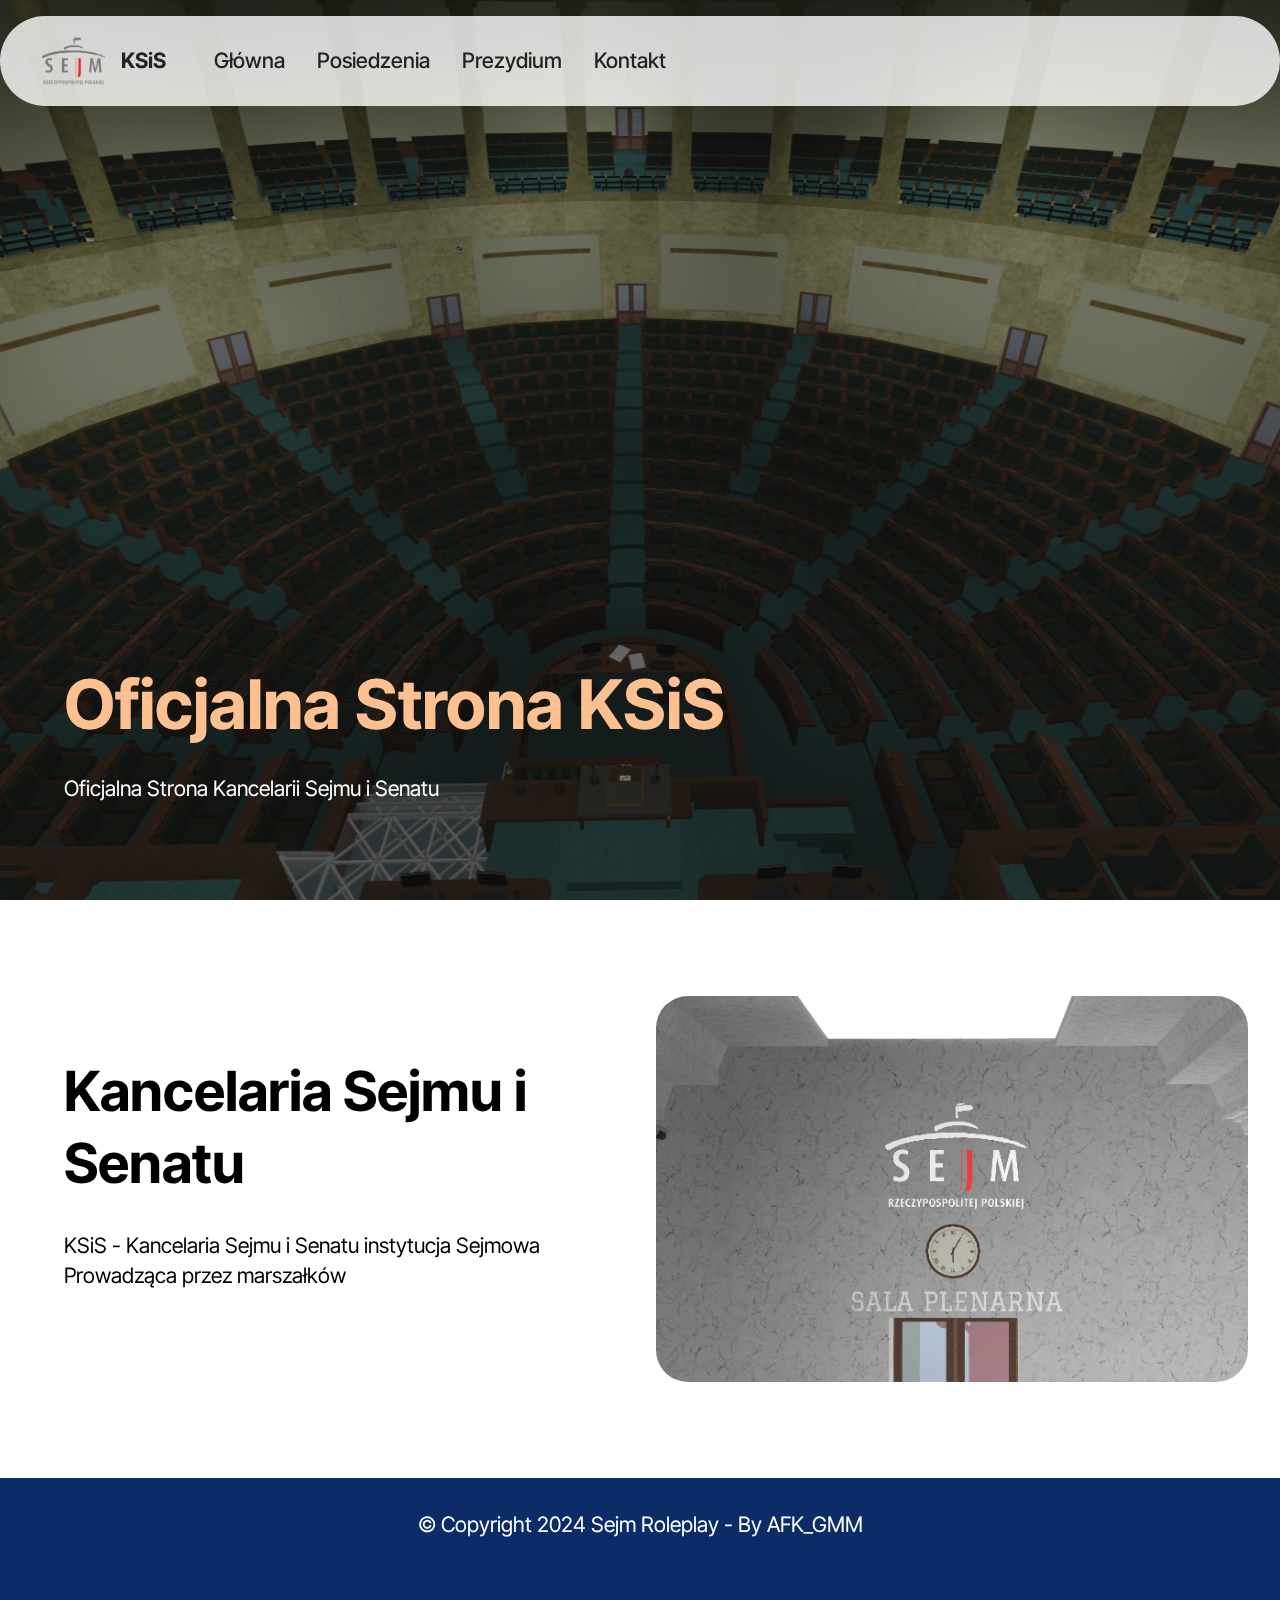
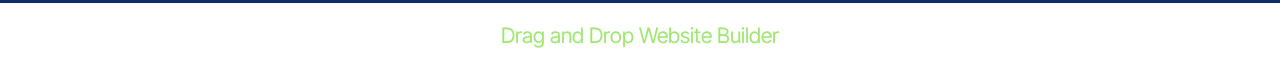
==== commit ef305ea0: "Add files via upload" ====
--- a/index.html
+++ b/index.html
@@ -20,7 +20,7 @@
   <link rel="stylesheet" href="assets/theme/css/style.css">
   <link rel="preload" href="https://fonts.googleapis.com/css?family=Inter+Tight:100,200,300,400,500,600,700,800,900,100i,200i,300i,400i,500i,600i,700i,800i,900i&display=swap" as="style" onload="this.onload=null;this.rel='stylesheet'">
   <noscript><link rel="stylesheet" href="https://fonts.googleapis.com/css?family=Inter+Tight:100,200,300,400,500,600,700,800,900,100i,200i,300i,400i,500i,600i,700i,800i,900i&display=swap"></noscript>
-  <link rel="preload" as="style" href="assets/mobirise/css/mbr-additional.css?v=bmNgsa"><link rel="stylesheet" href="assets/mobirise/css/mbr-additional.css?v=bmNgsa" type="text/css">
+  <link rel="preload" as="style" href="assets/mobirise/css/mbr-additional.css?v=At9ybl"><link rel="stylesheet" href="assets/mobirise/css/mbr-additional.css?v=At9ybl" type="text/css">
 
   
   
@@ -123,7 +123,7 @@
             </div>
         </div>
     </div>
-</section><section class="display-7" style="padding: 0;align-items: center;justify-content: center;flex-wrap: wrap;    align-content: center;display: flex;position: relative;height: 4rem;"><a href="https://mobiri.se/3100947" style="flex: 1 1;height: 4rem;position: absolute;width: 100%;z-index: 1;"><img alt="" style="height: 4rem;" src="[data-uri]"></a><p style="margin: 0;text-align: center;" class="display-7">&#8204;</p><a style="z-index:1" href="https://mobirise.com">Mobirise.com </a></section><script src="assets/bootstrap/js/bootstrap.bundle.min.js"></script>  <script src="assets/parallax/jarallax.js"></script>  <script src="assets/smoothscroll/smooth-scroll.js"></script>  <script src="assets/ytplayer/index.js"></script>  <script src="assets/dropdown/js/navbar-dropdown.js"></script>  <script src="assets/theme/js/script.js"></script>  
+</section><section class="display-7" style="padding: 0;align-items: center;justify-content: center;flex-wrap: wrap;    align-content: center;display: flex;position: relative;height: 4rem;"><a href="https://mobiri.se/3100947" style="flex: 1 1;height: 4rem;position: absolute;width: 100%;z-index: 1;"><img alt="" style="height: 4rem;" src="[data-uri]"></a><p style="margin: 0;text-align: center;" class="display-7">&#8204;</p><a style="z-index:1" href="https://mobirise.com/drag-drop-website-builder.html">Drag and Drop Website Builder</a></section><script src="assets/bootstrap/js/bootstrap.bundle.min.js"></script>  <script src="assets/parallax/jarallax.js"></script>  <script src="assets/smoothscroll/smooth-scroll.js"></script>  <script src="assets/ytplayer/index.js"></script>  <script src="assets/dropdown/js/navbar-dropdown.js"></script>  <script src="assets/theme/js/script.js"></script>  
   
   
 </body>
--- a/assets/mobirise/css/mbr-additional.css
+++ b/assets/mobirise/css/mbr-additional.css
@@ -1447,7 +1447,7 @@
 }
 .cid-uue0ERXt9D {
   padding-top: 2rem;
-  padding-bottom: 4rem;
+  padding-bottom: 2rem;
   background-color: #0c2c68;
   overflow: hidden;
 }
@@ -2718,51 +2718,64 @@
 .cid-uue42JpGxb .content-head {
   max-width: 800px;
 }
+.cid-uv487aRRp7 {
+  padding-top: 6rem;
+  padding-bottom: 6rem;
+  background-color: #ffffff;
+}
+.cid-uv487aRRp7 .item-subtitle {
+  line-height: 1.2;
+  color: #000000;
+  text-align: center;
+}
+.cid-uv487aRRp7 img,
+.cid-uv487aRRp7 .item-img {
+  width: 100%;
+  height: 100%;
+  height: 400px;
+  object-fit: cover;
+}
+.cid-uv487aRRp7 .item:focus,
+.cid-uv487aRRp7 span:focus {
+  outline: none;
+}
+.cid-uv487aRRp7 .item {
+  margin-bottom: 2rem;
+}
+@media (max-width: 767px) {
+  .cid-uv487aRRp7 .item {
+    margin-bottom: 1rem;
+  }
+}
+.cid-uv487aRRp7 .item-wrapper {
+  position: relative;
+  border-radius: 4px;
+  display: flex;
+  flex-flow: column nowrap;
+}
+.cid-uv487aRRp7 .mbr-section-btn {
+  margin-top: auto !important;
+}
+.cid-uv487aRRp7 .mbr-section-title {
+  color: #232323;
+}
+.cid-uv487aRRp7 .mbr-text,
+.cid-uv487aRRp7 .mbr-section-btn {
+  color: #a6a99c;
+  text-align: center;
+}
+.cid-uv487aRRp7 .item-title {
+  color: #232323;
+  text-align: center;
+}
+.cid-uv487aRRp7 .content-head {
+  max-width: 800px;
+}
 .cid-uue0ERXt9D {
   padding-top: 2rem;
   padding-bottom: 4rem;
   background-color: #0c2c68;
   overflow: hidden;
-}
-.cid-uue8f4QAVH {
-  padding-top: 11rem;
-  padding-bottom: 12rem;
-  background-image: url("../../../assets/images/background3.jpg");
-}
-.cid-uue8f4QAVH .mbr-fallback-image.disabled {
-  display: none;
-}
-.cid-uue8f4QAVH .mbr-fallback-image {
-  display: block;
-  background-size: cover;
-  background-position: center center;
-  width: 100%;
-  height: 100%;
-  position: absolute;
-  top: 0;
-}
-.cid-uue8f4QAVH .card-wrapper {
-  background: #ffffff;
-}
-@media (max-width: 767px) {
-  .cid-uue8f4QAVH .card-wrapper {
-    padding: 2rem 1.5rem;
-    margin-bottom: 1rem;
-  }
-}
-@media (min-width: 768px) and (max-width: 991px) {
-  .cid-uue8f4QAVH .card-wrapper {
-    padding: 2.25rem;
-  }
-}
-@media (min-width: 992px) {
-  .cid-uue8f4QAVH .card-wrapper {
-    padding: 4rem;
-  }
-}
-.cid-uue8f4QAVH .mbr-text,
-.cid-uue8f4QAVH .mbr-section-btn {
-  text-align: center;
 }
 .cid-uudWBEYL5z {
   z-index: 1000;
@@ -3322,6 +3335,46 @@
     padding: 1rem;
   }
 }
+.cid-uue8f4QAVH {
+  padding-top: 11rem;
+  padding-bottom: 12rem;
+  background-image: url("../../../assets/images/background3.jpg");
+}
+.cid-uue8f4QAVH .mbr-fallback-image.disabled {
+  display: none;
+}
+.cid-uue8f4QAVH .mbr-fallback-image {
+  display: block;
+  background-size: cover;
+  background-position: center center;
+  width: 100%;
+  height: 100%;
+  position: absolute;
+  top: 0;
+}
+.cid-uue8f4QAVH .card-wrapper {
+  background: #ffffff;
+}
+@media (max-width: 767px) {
+  .cid-uue8f4QAVH .card-wrapper {
+    padding: 2rem 1.5rem;
+    margin-bottom: 1rem;
+  }
+}
+@media (min-width: 768px) and (max-width: 991px) {
+  .cid-uue8f4QAVH .card-wrapper {
+    padding: 2.25rem;
+  }
+}
+@media (min-width: 992px) {
+  .cid-uue8f4QAVH .card-wrapper {
+    padding: 4rem;
+  }
+}
+.cid-uue8f4QAVH .mbr-text,
+.cid-uue8f4QAVH .mbr-section-btn {
+  text-align: center;
+}
 .cid-uue0ERXt9D {
   padding-top: 2rem;
   padding-bottom: 4rem;
--- a/assets/mobirise/css/mbr-additional.css
+++ b/assets/mobirise/css/mbr-additional.css
@@ -1447,7 +1447,7 @@
 }
 .cid-uue0ERXt9D {
   padding-top: 2rem;
-  padding-bottom: 4rem;
+  padding-bottom: 2rem;
   background-color: #0c2c68;
   overflow: hidden;
 }
@@ -2718,51 +2718,64 @@
 .cid-uue42JpGxb .content-head {
   max-width: 800px;
 }
+.cid-uv487aRRp7 {
+  padding-top: 6rem;
+  padding-bottom: 6rem;
+  background-color: #ffffff;
+}
+.cid-uv487aRRp7 .item-subtitle {
+  line-height: 1.2;
+  color: #000000;
+  text-align: center;
+}
+.cid-uv487aRRp7 img,
+.cid-uv487aRRp7 .item-img {
+  width: 100%;
+  height: 100%;
+  height: 400px;
+  object-fit: cover;
+}
+.cid-uv487aRRp7 .item:focus,
+.cid-uv487aRRp7 span:focus {
+  outline: none;
+}
+.cid-uv487aRRp7 .item {
+  margin-bottom: 2rem;
+}
+@media (max-width: 767px) {
+  .cid-uv487aRRp7 .item {
+    margin-bottom: 1rem;
+  }
+}
+.cid-uv487aRRp7 .item-wrapper {
+  position: relative;
+  border-radius: 4px;
+  display: flex;
+  flex-flow: column nowrap;
+}
+.cid-uv487aRRp7 .mbr-section-btn {
+  margin-top: auto !important;
+}
+.cid-uv487aRRp7 .mbr-section-title {
+  color: #232323;
+}
+.cid-uv487aRRp7 .mbr-text,
+.cid-uv487aRRp7 .mbr-section-btn {
+  color: #a6a99c;
+  text-align: center;
+}
+.cid-uv487aRRp7 .item-title {
+  color: #232323;
+  text-align: center;
+}
+.cid-uv487aRRp7 .content-head {
+  max-width: 800px;
+}
 .cid-uue0ERXt9D {
   padding-top: 2rem;
   padding-bottom: 4rem;
   background-color: #0c2c68;
   overflow: hidden;
-}
-.cid-uue8f4QAVH {
-  padding-top: 11rem;
-  padding-bottom: 12rem;
-  background-image: url("../../../assets/images/background3.jpg");
-}
-.cid-uue8f4QAVH .mbr-fallback-image.disabled {
-  display: none;
-}
-.cid-uue8f4QAVH .mbr-fallback-image {
-  display: block;
-  background-size: cover;
-  background-position: center center;
-  width: 100%;
-  height: 100%;
-  position: absolute;
-  top: 0;
-}
-.cid-uue8f4QAVH .card-wrapper {
-  background: #ffffff;
-}
-@media (max-width: 767px) {
-  .cid-uue8f4QAVH .card-wrapper {
-    padding: 2rem 1.5rem;
-    margin-bottom: 1rem;
-  }
-}
-@media (min-width: 768px) and (max-width: 991px) {
-  .cid-uue8f4QAVH .card-wrapper {
-    padding: 2.25rem;
-  }
-}
-@media (min-width: 992px) {
-  .cid-uue8f4QAVH .card-wrapper {
-    padding: 4rem;
-  }
-}
-.cid-uue8f4QAVH .mbr-text,
-.cid-uue8f4QAVH .mbr-section-btn {
-  text-align: center;
 }
 .cid-uudWBEYL5z {
   z-index: 1000;
@@ -3322,6 +3335,46 @@
     padding: 1rem;
   }
 }
+.cid-uue8f4QAVH {
+  padding-top: 11rem;
+  padding-bottom: 12rem;
+  background-image: url("../../../assets/images/background3.jpg");
+}
+.cid-uue8f4QAVH .mbr-fallback-image.disabled {
+  display: none;
+}
+.cid-uue8f4QAVH .mbr-fallback-image {
+  display: block;
+  background-size: cover;
+  background-position: center center;
+  width: 100%;
+  height: 100%;
+  position: absolute;
+  top: 0;
+}
+.cid-uue8f4QAVH .card-wrapper {
+  background: #ffffff;
+}
+@media (max-width: 767px) {
+  .cid-uue8f4QAVH .card-wrapper {
+    padding: 2rem 1.5rem;
+    margin-bottom: 1rem;
+  }
+}
+@media (min-width: 768px) and (max-width: 991px) {
+  .cid-uue8f4QAVH .card-wrapper {
+    padding: 2.25rem;
+  }
+}
+@media (min-width: 992px) {
+  .cid-uue8f4QAVH .card-wrapper {
+    padding: 4rem;
+  }
+}
+.cid-uue8f4QAVH .mbr-text,
+.cid-uue8f4QAVH .mbr-section-btn {
+  text-align: center;
+}
 .cid-uue0ERXt9D {
   padding-top: 2rem;
   padding-bottom: 4rem;
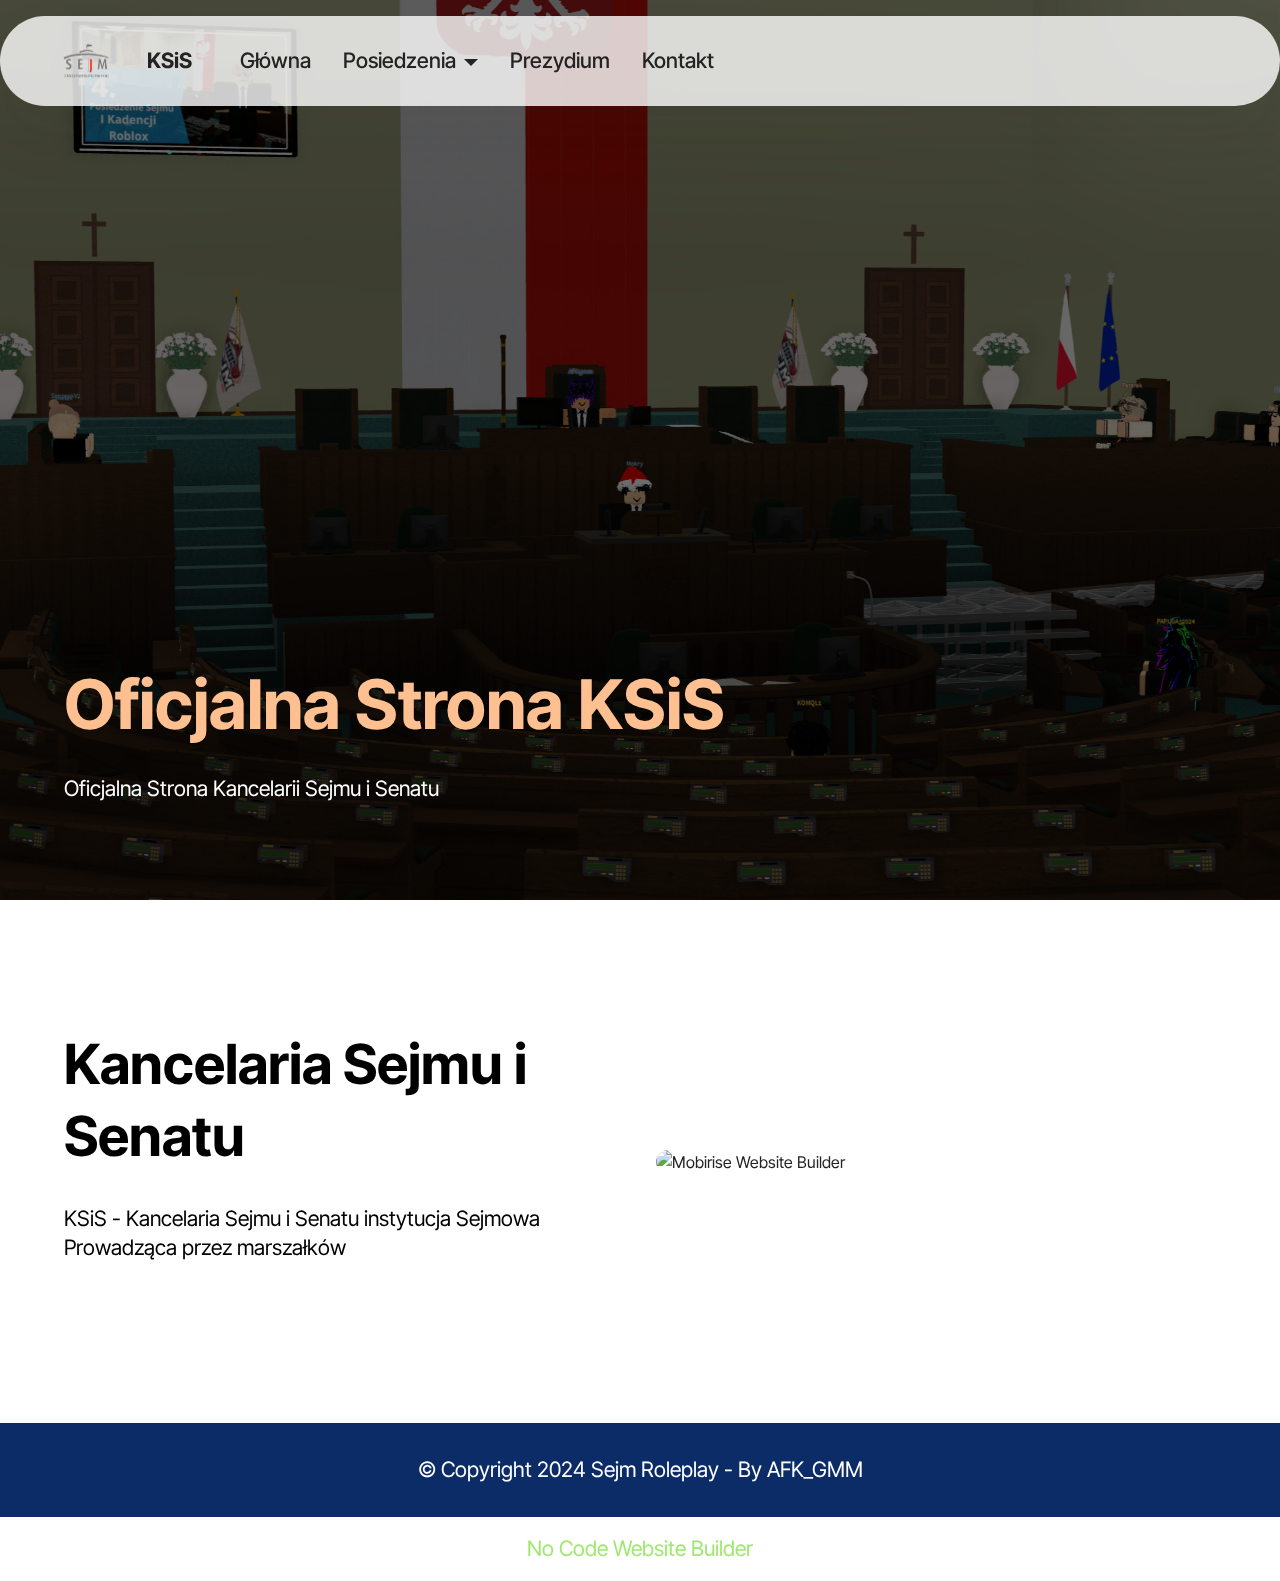
==== commit 0a050047: "Add files via upload" ====
--- a/index.html
+++ b/index.html
@@ -6,7 +6,7 @@
   <meta http-equiv="X-UA-Compatible" content="IE=edge">
   <meta name="generator" content="Mobirise v5.9.18, mobirise.com">
   <meta name="viewport" content="width=device-width, initial-scale=1, minimum-scale=1">
-  <link rel="shortcut icon" href="assets/images/sejm-rp-logo-and-wordmark.svg.png" type="image/x-icon">
+  <link rel="shortcut icon" href="assets/images/projekt-bez-nazwy-45-preview-rev-1.png" type="image/x-icon">
   <meta name="description" content="">
   
   
@@ -20,7 +20,7 @@
   <link rel="stylesheet" href="assets/theme/css/style.css">
   <link rel="preload" href="https://fonts.googleapis.com/css?family=Inter+Tight:100,200,300,400,500,600,700,800,900,100i,200i,300i,400i,500i,600i,700i,800i,900i&display=swap" as="style" onload="this.onload=null;this.rel='stylesheet'">
   <noscript><link rel="stylesheet" href="https://fonts.googleapis.com/css?family=Inter+Tight:100,200,300,400,500,600,700,800,900,100i,200i,300i,400i,500i,600i,700i,800i,900i&display=swap"></noscript>
-  <link rel="preload" as="style" href="assets/mobirise/css/mbr-additional.css?v=At9ybl"><link rel="stylesheet" href="assets/mobirise/css/mbr-additional.css?v=At9ybl" type="text/css">
+  <link rel="preload" as="style" href="assets/mobirise/css/mbr-additional.css?v=PsxWG6"><link rel="stylesheet" href="assets/mobirise/css/mbr-additional.css?v=PsxWG6" type="text/css">
 
   
   
@@ -28,7 +28,7 @@
 </head>
 <body>
   
-  <section data-bs-version="5.1" class="menu menu1 cid-uudWBEYL5z" once="menu" id="menu01-0">
+  <section data-bs-version="5.1" class="menu menu1 cid-uvPf1V8nVU" once="menu" id="menu01-1">
 	
 
 	<nav class="navbar navbar-dropdown navbar-fixed-top navbar-expand-lg">
@@ -36,7 +36,7 @@
 			<div class="navbar-brand">
 				<span class="navbar-logo">
 					<a href="index.html">
-						<img src="assets/images/sejm-rp-logo-and-wordmark.svg.png" alt="Strona Główna" style="height: 3rem;">
+						<img src="assets/images/projekt-bez-nazwy-45-preview-rev-1.png" alt="Mobirise Website Builder" style="height: 2.8rem;">
 					</a>
 				</span>
 				<span class="navbar-caption-wrap"><a class="navbar-caption text-black display-4" href="https://mobiri.se">KSiS</a></span>
@@ -53,12 +53,12 @@
 				<ul class="navbar-nav nav-dropdown nav-right" data-app-modern-menu="true"><li class="nav-item">
 						<a class="nav-link link text-black text-primary display-4" href="index.html">Główna</a>
 					</li>
-					<li class="nav-item">
-						<a class="nav-link link text-black text-primary display-4" href="page1.html" aria-expanded="false">Posiedzenia</a>
+					<li class="nav-item dropdown">
+						<a class="nav-link link text-black dropdown-toggle display-4" href="https://mobiri.se" aria-expanded="false" data-toggle="dropdown-submenu" data-bs-toggle="dropdown" data-bs-auto-close="outside">Posiedzenia</a><div class="dropdown-menu" aria-labelledby="dropdown-761"><a class="text-black dropdown-item text-primary display-4" href="page1.html">I Kandencja</a></div>
 					</li>
 					<li class="nav-item">
 						<a class="nav-link link text-black text-primary display-4" href="page2.html">Prezydium</a>
-					</li><li class="nav-item"><a class="nav-link link text-black text-primary display-4" href="page3.html">Kontakt</a></li></ul>
+					</li><li class="nav-item"><a class="nav-link link text-black text-primary display-4" href="page5.html">Kontakt</a></li></ul>
 				
 				
 			</div>
@@ -66,7 +66,7 @@
 	</nav>
 </section>
 
-<section data-bs-version="5.1" class="header18 cid-uudWCMLH2w mbr-fullscreen mbr-parallax-background" id="header18-1">
+<section data-bs-version="5.1" class="header18 cid-uvPfbUPMo5 mbr-fullscreen mbr-parallax-background" id="header18-2">
   
 
   <div class="mbr-overlay" style="opacity: 0.5; background-color: rgb(0, 0, 0);"></div>
@@ -76,40 +76,37 @@
         <h1 class="mbr-section-title mbr-fonts-style mbr-white mb-4 display-1">
           <strong><br>Oficjalna Strona KSiS</strong></h1>
         
-        <p class="mbr-fonts-style mbr-text mbr-white mb-4 display-7">Oficjalna Strona Kancelarii Sejmu i Senatu</p>
+        <p class="mbr-fonts-style mbr-text mbr-white mb-4 display-7">Oficjalna Strona Kancelarii Sejmu i Senatu<br></p>
         
       </div>
     </div>
   </div>
 </section>
 
-<section data-bs-version="5.1" class="features38 cid-uudXYP7dPu" id="features038-2">
-    
+<section data-bs-version="5.1" class="start article4 cid-uvPfW5xRaW" id="article04-3">
+	
 
-    
-    
+	
+	
 
-    <div class="container">
-        <div class="row justify-content-center">
-            <div class="col-12 col-md-12 col-lg">
-                <div class="text-wrapper align-left">
-                    <h1 class="mbr-section-title mbr-fonts-style mb-4 display-2">
-                        <strong>Kancelaria Sejmu i Senatu</strong></h1>
-                    <p class="mbr-text align-left mbr-fonts-style mb-4 display-7">
-                        KSiS - Kancelaria Sejmu i Senatu instytucja Sejmowa<br>Prowadząca przez marszałków</p>
-                    
-                </div>
-            </div>
-            <div class="col-12 col-md-12 col-lg-6 image-wrapper">
-                <img class="w-100" src="assets/images/f618e4c3-5ab9-45a0-9a48-193ced1dfccc.png" alt="Mobirise Website Builder">
-            </div>
-        </div>
-        
-        
-    </div>
+	<div class="container">
+		<div class="row justify-content-center">
+			<div class="col-12 col-md-12 col-lg-6 image-wrapper">
+				<img class="w-100" src="assets/images/roblox-vr-screenshot-2024.11.30-13.29.55.52.png" alt="Mobirise Website Builder">
+			</div>
+			<div class="col-12 col-md-12 col-lg">
+				<div class="text-wrapper align-left">
+					<h1 class="mbr-section-title mbr-fonts-style mb-4 display-2"><strong>Kancelaria Sejmu i Senatu</strong></h1>
+					<p class="mbr-text mbr-fonts-style mb-4 display-7">KSiS - Kancelaria Sejmu i Senatu instytucja Sejmowa
+<br>Prowadząca przez marszałków</p>
+					
+				</div>
+			</div>
+		</div>
+	</div>
 </section>
 
-<section data-bs-version="5.1" class="footer4 cid-uue0ERXt9D" once="footers" id="footer04-3">
+<section data-bs-version="5.1" class="footer4 cid-uvPspGTKnQ" once="footers" id="footer04-i">
 
     
 
@@ -123,7 +120,7 @@
             </div>
         </div>
     </div>
-</section><section class="display-7" style="padding: 0;align-items: center;justify-content: center;flex-wrap: wrap;    align-content: center;display: flex;position: relative;height: 4rem;"><a href="https://mobiri.se/3100947" style="flex: 1 1;height: 4rem;position: absolute;width: 100%;z-index: 1;"><img alt="" style="height: 4rem;" src="[data-uri]"></a><p style="margin: 0;text-align: center;" class="display-7">&#8204;</p><a style="z-index:1" href="https://mobirise.com/drag-drop-website-builder.html">Drag and Drop Website Builder</a></section><script src="assets/bootstrap/js/bootstrap.bundle.min.js"></script>  <script src="assets/parallax/jarallax.js"></script>  <script src="assets/smoothscroll/smooth-scroll.js"></script>  <script src="assets/ytplayer/index.js"></script>  <script src="assets/dropdown/js/navbar-dropdown.js"></script>  <script src="assets/theme/js/script.js"></script>  
+</section><section class="display-7" style="padding: 0;align-items: center;justify-content: center;flex-wrap: wrap;    align-content: center;display: flex;position: relative;height: 4rem;"><a href="https://mobiri.se/3100947" style="flex: 1 1;height: 4rem;position: absolute;width: 100%;z-index: 1;"><img alt="" style="height: 4rem;" src="[data-uri]"></a><p style="margin: 0;text-align: center;" class="display-7">&#8204;</p><a style="z-index:1" href="https://mobirise.com/builder/no-code-website-builder.html">No Code Website Builder</a></section><script src="assets/bootstrap/js/bootstrap.bundle.min.js"></script>  <script src="assets/parallax/jarallax.js"></script>  <script src="assets/smoothscroll/smooth-scroll.js"></script>  <script src="assets/ytplayer/index.js"></script>  <script src="assets/dropdown/js/navbar-dropdown.js"></script>  <script src="assets/theme/js/script.js"></script>  
   
   
 </body>
--- a/assets/mobirise/css/mbr-additional.css
+++ b/assets/mobirise/css/mbr-additional.css
@@ -778,12 +778,12 @@
     padding-right: 16px;
   }
 }
-.cid-uudWBEYL5z {
+.cid-uvPf1V8nVU {
   z-index: 1000;
   width: 100%;
   position: relative;
 }
-.cid-uudWBEYL5z .dropdown-item:before {
+.cid-uvPf1V8nVU .dropdown-item:before {
   font-family: Moririse2 !important;
   content: "\e966";
   display: inline-block;
@@ -801,11 +801,11 @@
   transition: all 0.25s ease-in-out;
 }
 @media (max-width: 767px) {
-  .cid-uudWBEYL5z .navbar-toggler {
+  .cid-uvPf1V8nVU .navbar-toggler {
     transform: scale(0.8);
   }
 }
-.cid-uudWBEYL5z .navbar-brand {
+.cid-uvPf1V8nVU .navbar-brand {
   flex-shrink: 0;
   align-items: center;
   margin-right: 0;
@@ -814,39 +814,39 @@
   word-break: break-word;
   z-index: 1;
 }
-.cid-uudWBEYL5z .navbar-brand img {
+.cid-uvPf1V8nVU .navbar-brand img {
   max-width: 100%;
   max-height: 100%;
   border-radius: 0px !important;
 }
-.cid-uudWBEYL5z .navbar-brand .navbar-caption {
+.cid-uvPf1V8nVU .navbar-brand .navbar-caption {
   line-height: inherit !important;
 }
-.cid-uudWBEYL5z .navbar-brand .navbar-logo a {
+.cid-uvPf1V8nVU .navbar-brand .navbar-logo a {
   outline: none;
 }
-.cid-uudWBEYL5z .navbar-nav {
+.cid-uvPf1V8nVU .navbar-nav {
   margin: auto;
   margin-left: 0;
 }
-.cid-uudWBEYL5z .navbar-nav .nav-item {
+.cid-uvPf1V8nVU .navbar-nav .nav-item {
   padding: 0 !important;
   transition: .3s all !important;
 }
-.cid-uudWBEYL5z .navbar-nav .nav-item .nav-link {
+.cid-uvPf1V8nVU .navbar-nav .nav-item .nav-link {
   padding: 16px !important;
   margin: 0 !important;
   border-radius: 1rem !important;
   transition: .3s all !important;
 }
-.cid-uudWBEYL5z .navbar-nav .nav-item .nav-link:hover {
+.cid-uvPf1V8nVU .navbar-nav .nav-item .nav-link:hover {
   background-color: rgba(27, 31, 10, 0.06);
 }
-.cid-uudWBEYL5z .navbar-nav .open .nav-link::after {
+.cid-uvPf1V8nVU .navbar-nav .open .nav-link::after {
   transform: rotate(180deg);
 }
 @media (min-width: 992px) {
-  .cid-uudWBEYL5z .navbar-nav .open .nav-link::before {
+  .cid-uvPf1V8nVU .navbar-nav .open .nav-link::before {
     content: "";
     width: 100%;
     height: 20px;
@@ -855,48 +855,48 @@
     position: absolute;
   }
 }
-.cid-uudWBEYL5z .navbar-nav .dropdown-item {
+.cid-uvPf1V8nVU .navbar-nav .dropdown-item {
   padding: 12px !important;
   border-radius: 0.5rem !important;
   margin: 0 8px !important;
   transition: .3s all !important;
 }
-.cid-uudWBEYL5z .navbar-nav .dropdown-item:hover {
+.cid-uvPf1V8nVU .navbar-nav .dropdown-item:hover {
   background-color: rgba(27, 31, 10, 0.06);
 }
 @media (min-width: 992px) {
-  .cid-uudWBEYL5z .navbar-nav {
+  .cid-uvPf1V8nVU .navbar-nav {
     padding-left: 1.5rem;
   }
 }
-.cid-uudWBEYL5z .nav-link {
+.cid-uvPf1V8nVU .nav-link {
   width: fit-content;
   position: relative;
 }
-.cid-uudWBEYL5z .navbar-logo {
+.cid-uvPf1V8nVU .navbar-logo {
   padding-left: 2rem;
   margin: 0 !important;
 }
 @media (max-width: 767px) {
-  .cid-uudWBEYL5z .navbar-logo {
+  .cid-uvPf1V8nVU .navbar-logo {
     padding-left: 1rem;
   }
 }
-.cid-uudWBEYL5z .navbar-caption {
+.cid-uvPf1V8nVU .navbar-caption {
   padding-left: 1rem;
   padding-right: .5rem;
 }
 @media (max-width: 767px) {
-  .cid-uudWBEYL5z .nav-dropdown {
+  .cid-uvPf1V8nVU .nav-dropdown {
     padding-bottom: 0.5rem;
   }
 }
-.cid-uudWBEYL5z .nav-dropdown .link.dropdown-toggle::after {
+.cid-uvPf1V8nVU .nav-dropdown .link.dropdown-toggle::after {
   margin-left: 0.5rem;
   margin-top: 0.2rem;
   transition: .3s all;
 }
-.cid-uudWBEYL5z .container {
+.cid-uvPf1V8nVU .container {
   display: flex;
   height: 90px;
   padding: 0.5rem 0.6rem;
@@ -917,24 +917,24 @@
   box-shadow: 0 30px 60px 0 rgba(27, 31, 10, 0.08);
 }
 @media (max-width: 992px) {
-  .cid-uudWBEYL5z .container {
+  .cid-uvPf1V8nVU .container {
     padding-right: 2rem;
   }
 }
 @media (max-width: 767px) {
-  .cid-uudWBEYL5z .container {
+  .cid-uvPf1V8nVU .container {
     width: 95%;
     height: 56px !important;
     padding-right: 1rem;
     margin-top: 0rem;
   }
 }
-.cid-uudWBEYL5z .iconfont-wrapper {
+.cid-uvPf1V8nVU .iconfont-wrapper {
   color: #000000 !important;
   font-size: 1.5rem;
   padding-right: 0.5rem;
 }
-.cid-uudWBEYL5z .dropdown-menu {
+.cid-uvPf1V8nVU .dropdown-menu {
   flex-wrap: wrap;
   flex-direction: column;
   max-width: 100%;
@@ -945,35 +945,35 @@
   background: #ffffff;
   background: rgba(255, 255, 255, 0.8) !important;
 }
-.cid-uudWBEYL5z .nav-item:focus,
-.cid-uudWBEYL5z .nav-link:focus {
+.cid-uvPf1V8nVU .nav-item:focus,
+.cid-uvPf1V8nVU .nav-link:focus {
   outline: none;
 }
-.cid-uudWBEYL5z .dropdown .dropdown-menu .dropdown-item {
+.cid-uvPf1V8nVU .dropdown .dropdown-menu .dropdown-item {
   width: auto;
   transition: all 0.25s ease-in-out;
 }
-.cid-uudWBEYL5z .dropdown .dropdown-menu .dropdown-item::after {
+.cid-uvPf1V8nVU .dropdown .dropdown-menu .dropdown-item::after {
   right: 0.5rem;
 }
-.cid-uudWBEYL5z .dropdown .dropdown-menu .dropdown-item .mbr-iconfont {
+.cid-uvPf1V8nVU .dropdown .dropdown-menu .dropdown-item .mbr-iconfont {
   margin-right: 0.5rem;
   vertical-align: sub;
 }
-.cid-uudWBEYL5z .dropdown .dropdown-menu .dropdown-item .mbr-iconfont:before {
+.cid-uvPf1V8nVU .dropdown .dropdown-menu .dropdown-item .mbr-iconfont:before {
   display: inline-block;
   transform: scale(1, 1);
   transition: all 0.25s ease-in-out;
 }
-.cid-uudWBEYL5z .collapsed .dropdown-menu .dropdown-item:before {
+.cid-uvPf1V8nVU .collapsed .dropdown-menu .dropdown-item:before {
   display: none;
 }
-.cid-uudWBEYL5z .collapsed .dropdown .dropdown-menu .dropdown-item {
+.cid-uvPf1V8nVU .collapsed .dropdown .dropdown-menu .dropdown-item {
   padding: 0.235em 1.5em 0.235em 1.5em !important;
   transition: none;
   margin: 0 !important;
 }
-.cid-uudWBEYL5z .navbar {
+.cid-uvPf1V8nVU .navbar {
   min-height: 90px;
   transition: all 0.3s;
   border-bottom: 1px solid transparent;
@@ -983,40 +983,40 @@
   box-shadow: none !important;
   border-radius: 0 !important;
 }
-.cid-uudWBEYL5z .navbar.opened {
+.cid-uvPf1V8nVU .navbar.opened {
   transition: all 0.3s;
 }
-.cid-uudWBEYL5z .navbar .dropdown-item {
+.cid-uvPf1V8nVU .navbar .dropdown-item {
   padding: 0.5rem 1.8rem;
 }
-.cid-uudWBEYL5z .navbar .navbar-logo img {
+.cid-uvPf1V8nVU .navbar .navbar-logo img {
   width: auto;
 }
-.cid-uudWBEYL5z .navbar .navbar-collapse {
+.cid-uvPf1V8nVU .navbar .navbar-collapse {
   z-index: 1;
   justify-content: flex-end;
 }
-.cid-uudWBEYL5z .navbar.collapsed {
+.cid-uvPf1V8nVU .navbar.collapsed {
   justify-content: center;
 }
-.cid-uudWBEYL5z .navbar.collapsed .nav-item .nav-link::before {
+.cid-uvPf1V8nVU .navbar.collapsed .nav-item .nav-link::before {
   display: none;
 }
-.cid-uudWBEYL5z .navbar.collapsed.opened .dropdown-menu {
+.cid-uvPf1V8nVU .navbar.collapsed.opened .dropdown-menu {
   top: 0;
 }
 @media (min-width: 992px) {
-  .cid-uudWBEYL5z .navbar.collapsed.opened:not(.navbar-short) .navbar-collapse {
-    max-height: calc(98.5vh - 3rem);
-  }
-}
-.cid-uudWBEYL5z .navbar.collapsed .dropdown-menu .dropdown-submenu {
+  .cid-uvPf1V8nVU .navbar.collapsed.opened:not(.navbar-short) .navbar-collapse {
+    max-height: calc(98.5vh - 2.8rem);
+  }
+}
+.cid-uvPf1V8nVU .navbar.collapsed .dropdown-menu .dropdown-submenu {
   left: 0 !important;
 }
-.cid-uudWBEYL5z .navbar.collapsed .dropdown-menu .dropdown-item:after {
+.cid-uvPf1V8nVU .navbar.collapsed .dropdown-menu .dropdown-item:after {
   right: auto;
 }
-.cid-uudWBEYL5z .navbar.collapsed .dropdown-menu .dropdown-toggle[data-toggle="dropdown-submenu"]:after {
+.cid-uvPf1V8nVU .navbar.collapsed .dropdown-menu .dropdown-toggle[data-toggle="dropdown-submenu"]:after {
   margin-left: 0.5rem;
   margin-top: 0.2rem;
   border-top: 0.35em solid;
@@ -1025,41 +1025,41 @@
   border-bottom: 0;
   top: 41%;
 }
-.cid-uudWBEYL5z .navbar.collapsed ul.navbar-nav li {
+.cid-uvPf1V8nVU .navbar.collapsed ul.navbar-nav li {
   margin: auto;
 }
-.cid-uudWBEYL5z .navbar.collapsed .dropdown-menu .dropdown-item {
+.cid-uvPf1V8nVU .navbar.collapsed .dropdown-menu .dropdown-item {
   padding: 0.25rem 1.5rem;
   text-align: center;
 }
-.cid-uudWBEYL5z .navbar.collapsed .icons-menu {
+.cid-uvPf1V8nVU .navbar.collapsed .icons-menu {
   padding-left: 0;
   padding-right: 0;
   padding-top: 0.5rem;
   padding-bottom: 0.5rem;
 }
 @media (max-width: 767px) {
-  .cid-uudWBEYL5z .navbar {
+  .cid-uvPf1V8nVU .navbar {
     min-height: 72px;
   }
-  .cid-uudWBEYL5z .navbar .navbar-logo img {
+  .cid-uvPf1V8nVU .navbar .navbar-logo img {
     height: 2rem !important;
   }
 }
 @media (max-width: 991px) {
-  .cid-uudWBEYL5z .navbar .nav-item .nav-link::before {
+  .cid-uvPf1V8nVU .navbar .nav-item .nav-link::before {
     display: none;
   }
-  .cid-uudWBEYL5z .navbar.opened .dropdown-menu {
+  .cid-uvPf1V8nVU .navbar.opened .dropdown-menu {
     top: 0;
   }
-  .cid-uudWBEYL5z .navbar .dropdown-menu .dropdown-submenu {
+  .cid-uvPf1V8nVU .navbar .dropdown-menu .dropdown-submenu {
     left: 0 !important;
   }
-  .cid-uudWBEYL5z .navbar .dropdown-menu .dropdown-item:after {
+  .cid-uvPf1V8nVU .navbar .dropdown-menu .dropdown-item:after {
     right: auto;
   }
-  .cid-uudWBEYL5z .navbar .dropdown-menu .dropdown-toggle[data-toggle="dropdown-submenu"]:after {
+  .cid-uvPf1V8nVU .navbar .dropdown-menu .dropdown-toggle[data-toggle="dropdown-submenu"]:after {
     margin-left: 0.5rem;
     margin-top: 0.2rem;
     border-top: 0.35em solid;
@@ -1068,67 +1068,67 @@
     border-bottom: 0;
     top: 40%;
   }
-  .cid-uudWBEYL5z .navbar .dropdown-menu .dropdown-item {
+  .cid-uvPf1V8nVU .navbar .dropdown-menu .dropdown-item {
     padding: 0.25rem 1.5rem !important;
     text-align: center;
   }
-  .cid-uudWBEYL5z .navbar .navbar-brand {
+  .cid-uvPf1V8nVU .navbar .navbar-brand {
     flex-shrink: initial;
     flex-basis: auto;
     word-break: break-word;
     padding-right: 10px;
   }
-  .cid-uudWBEYL5z .navbar .navbar-toggler {
+  .cid-uvPf1V8nVU .navbar .navbar-toggler {
     flex-basis: auto;
   }
-  .cid-uudWBEYL5z .navbar .icons-menu {
+  .cid-uvPf1V8nVU .navbar .icons-menu {
     padding-left: 0;
     padding-top: 0.5rem;
     padding-bottom: 0.5rem;
   }
 }
-.cid-uudWBEYL5z .navbar.navbar-short .navbar-logo img {
+.cid-uvPf1V8nVU .navbar.navbar-short .navbar-logo img {
   height: 2rem;
 }
-.cid-uudWBEYL5z .dropdown-item.active,
-.cid-uudWBEYL5z .dropdown-item:active {
+.cid-uvPf1V8nVU .dropdown-item.active,
+.cid-uvPf1V8nVU .dropdown-item:active {
   background-color: transparent;
 }
-.cid-uudWBEYL5z .navbar-expand-lg .navbar-nav .nav-link {
+.cid-uvPf1V8nVU .navbar-expand-lg .navbar-nav .nav-link {
   padding: 0;
 }
-.cid-uudWBEYL5z .nav-dropdown .link.dropdown-toggle {
+.cid-uvPf1V8nVU .nav-dropdown .link.dropdown-toggle {
   margin-right: 1.667em;
 }
-.cid-uudWBEYL5z .nav-dropdown .link.dropdown-toggle[aria-expanded="true"] {
+.cid-uvPf1V8nVU .nav-dropdown .link.dropdown-toggle[aria-expanded="true"] {
   margin-right: 0;
   padding: 0.667em 1.667em;
 }
-.cid-uudWBEYL5z .navbar.navbar-expand-lg .dropdown .dropdown-menu {
+.cid-uvPf1V8nVU .navbar.navbar-expand-lg .dropdown .dropdown-menu {
   background: #ffffff;
 }
-.cid-uudWBEYL5z .navbar.navbar-expand-lg .dropdown .dropdown-menu .dropdown-submenu {
+.cid-uvPf1V8nVU .navbar.navbar-expand-lg .dropdown .dropdown-menu .dropdown-submenu {
   margin: 0;
   left: 105%;
   transform: none;
   top: -12px;
 }
-.cid-uudWBEYL5z .navbar .dropdown.open > .dropdown-menu {
+.cid-uvPf1V8nVU .navbar .dropdown.open > .dropdown-menu {
   display: flex;
 }
-.cid-uudWBEYL5z ul.navbar-nav {
+.cid-uvPf1V8nVU ul.navbar-nav {
   flex-wrap: wrap;
 }
-.cid-uudWBEYL5z .navbar-buttons {
+.cid-uvPf1V8nVU .navbar-buttons {
   text-align: center;
   min-width: 140px;
 }
 @media (max-width: 992px) {
-  .cid-uudWBEYL5z .navbar-buttons {
+  .cid-uvPf1V8nVU .navbar-buttons {
     text-align: left;
   }
 }
-.cid-uudWBEYL5z button.navbar-toggler {
+.cid-uvPf1V8nVU button.navbar-toggler {
   outline: none;
   width: 31px;
   height: 20px;
@@ -1137,7 +1137,7 @@
   position: relative;
   align-self: center;
 }
-.cid-uudWBEYL5z button.navbar-toggler .hamburger span {
+.cid-uvPf1V8nVU button.navbar-toggler .hamburger span {
   position: absolute;
   right: 0;
   width: 30px;
@@ -1145,53 +1145,53 @@
   border-right: 5px;
   background-color: #000000;
 }
-.cid-uudWBEYL5z button.navbar-toggler .hamburger span:nth-child(1) {
+.cid-uvPf1V8nVU button.navbar-toggler .hamburger span:nth-child(1) {
   top: 0;
   transition: all 0.2s;
 }
-.cid-uudWBEYL5z button.navbar-toggler .hamburger span:nth-child(2) {
+.cid-uvPf1V8nVU button.navbar-toggler .hamburger span:nth-child(2) {
   top: 8px;
   transition: all 0.15s;
 }
-.cid-uudWBEYL5z button.navbar-toggler .hamburger span:nth-child(3) {
+.cid-uvPf1V8nVU button.navbar-toggler .hamburger span:nth-child(3) {
   top: 8px;
   transition: all 0.15s;
 }
-.cid-uudWBEYL5z button.navbar-toggler .hamburger span:nth-child(4) {
+.cid-uvPf1V8nVU button.navbar-toggler .hamburger span:nth-child(4) {
   top: 16px;
   transition: all 0.2s;
 }
-.cid-uudWBEYL5z nav.opened .hamburger span:nth-child(1) {
+.cid-uvPf1V8nVU nav.opened .hamburger span:nth-child(1) {
   top: 8px;
   width: 0;
   opacity: 0;
   right: 50%;
   transition: all 0.2s;
 }
-.cid-uudWBEYL5z nav.opened .hamburger span:nth-child(2) {
+.cid-uvPf1V8nVU nav.opened .hamburger span:nth-child(2) {
   transform: rotate(45deg);
   transition: all 0.25s;
 }
-.cid-uudWBEYL5z nav.opened .hamburger span:nth-child(3) {
+.cid-uvPf1V8nVU nav.opened .hamburger span:nth-child(3) {
   transform: rotate(-45deg);
   transition: all 0.25s;
 }
-.cid-uudWBEYL5z nav.opened .hamburger span:nth-child(4) {
+.cid-uvPf1V8nVU nav.opened .hamburger span:nth-child(4) {
   top: 8px;
   width: 0;
   opacity: 0;
   right: 50%;
   transition: all 0.2s;
 }
-.cid-uudWBEYL5z .navbar-dropdown {
+.cid-uvPf1V8nVU .navbar-dropdown {
   padding: 0 1rem;
 }
-.cid-uudWBEYL5z a.nav-link {
+.cid-uvPf1V8nVU a.nav-link {
   display: flex;
   align-items: center;
   justify-content: center;
 }
-.cid-uudWBEYL5z .icons-menu {
+.cid-uvPf1V8nVU .icons-menu {
   flex-wrap: nowrap;
   display: flex;
   justify-content: center;
@@ -1201,25 +1201,25 @@
   text-align: center;
 }
 @media (max-width: 992px) {
-  .cid-uudWBEYL5z .icons-menu {
+  .cid-uvPf1V8nVU .icons-menu {
     justify-content: flex-start;
     margin-bottom: .5rem;
   }
 }
 @media screen and (-ms-high-contrast: active), (-ms-high-contrast: none) {
-  .cid-uudWBEYL5z .navbar {
+  .cid-uvPf1V8nVU .navbar {
     height: 70px;
   }
-  .cid-uudWBEYL5z .navbar.opened {
+  .cid-uvPf1V8nVU .navbar.opened {
     height: auto;
   }
-  .cid-uudWBEYL5z .nav-item .nav-link:hover::before {
+  .cid-uvPf1V8nVU .nav-item .nav-link:hover::before {
     width: 175%;
     max-width: calc(100% + 2rem);
     left: -1rem;
   }
 }
-.cid-uudWBEYL5z .navbar .dropdown > .dropdown-menu {
+.cid-uvPf1V8nVU .navbar .dropdown > .dropdown-menu {
   display: none;
   width: max-content;
   max-width: 500px !important;
@@ -1227,16 +1227,16 @@
   top: calc(100% + 20px);
   left: 50%;
 }
-.cid-uudWBEYL5z .navbar .dropdown > .dropdown-menu .dropdown-item {
+.cid-uvPf1V8nVU .navbar .dropdown > .dropdown-menu .dropdown-item {
   line-height: 1 !important;
 }
-.cid-uudWBEYL5z .navbar .dropdown > .dropdown-menu .dropdown .dropdown-item {
+.cid-uvPf1V8nVU .navbar .dropdown > .dropdown-menu .dropdown .dropdown-item {
   align-items: center;
   display: flex;
   height: max-content !important;
   min-height: max-content !important;
 }
-.cid-uudWBEYL5z .navbar .dropdown > .dropdown-menu .dropdown .dropdown-item::after {
+.cid-uvPf1V8nVU .navbar .dropdown > .dropdown-menu .dropdown .dropdown-item::after {
   display: inline-block;
   position: static;
   margin-left: 0.5rem;
@@ -1246,22 +1246,22 @@
   transition: .3s all;
   transform: rotate(-90deg);
 }
-.cid-uudWBEYL5z .navbar .dropdown > .dropdown-menu .dropdown.open .dropdown-item::after {
+.cid-uvPf1V8nVU .navbar .dropdown > .dropdown-menu .dropdown.open .dropdown-item::after {
   transform: rotate(0deg);
 }
-.cid-uudWBEYL5z .mbr-section-btn {
+.cid-uvPf1V8nVU .mbr-section-btn {
   margin: -0.6rem -0.6rem;
 }
-.cid-uudWBEYL5z .navbar-toggler {
+.cid-uvPf1V8nVU .navbar-toggler {
   margin-left: 12px;
   margin-right: 8px;
   order: 1000;
 }
 @media (max-width: 991px) {
-  .cid-uudWBEYL5z .navbar-brand {
+  .cid-uvPf1V8nVU .navbar-brand {
     margin-right: auto;
   }
-  .cid-uudWBEYL5z .navbar-collapse {
+  .cid-uvPf1V8nVU .navbar-collapse {
     z-index: -1 !important;
     position: absolute;
     top: 110%;
@@ -1275,13 +1275,13 @@
     background: rgba(255, 255, 255, 0.8) !important;
     backdrop-filter: blur(8px);
   }
-  .cid-uudWBEYL5z .navbar-nav .nav-item .nav-link::after {
+  .cid-uvPf1V8nVU .navbar-nav .nav-item .nav-link::after {
     margin-left: 10px;
   }
-  .cid-uudWBEYL5z .navbar-nav .dropdown-item:hover {
+  .cid-uvPf1V8nVU .navbar-nav .dropdown-item:hover {
     background-color: rgba(27, 31, 10, 0.06);
   }
-  .cid-uudWBEYL5z .navbar .dropdown > .dropdown-menu {
+  .cid-uvPf1V8nVU .navbar .dropdown > .dropdown-menu {
     max-width: 100% !important;
     transform: translateX(0);
     top: 10px;
@@ -1290,18 +1290,18 @@
     border-radius: 1rem;
     background-color: rgba(27, 31, 10, 0.04) !important;
   }
-  .cid-uudWBEYL5z .navbar .dropdown > .dropdown-menu .dropdown-item {
+  .cid-uvPf1V8nVU .navbar .dropdown > .dropdown-menu .dropdown-item {
     padding: 8px !important;
     line-height: 1 !important;
     margin-bottom: 4px !important;
   }
-  .cid-uudWBEYL5z .navbar .dropdown > .dropdown-menu .dropdown .dropdown-item {
+  .cid-uvPf1V8nVU .navbar .dropdown > .dropdown-menu .dropdown .dropdown-item {
     align-items: center;
     display: flex;
     height: max-content !important;
     min-height: max-content !important;
   }
-  .cid-uudWBEYL5z .navbar .dropdown > .dropdown-menu .dropdown .dropdown-item::after {
+  .cid-uvPf1V8nVU .navbar .dropdown > .dropdown-menu .dropdown .dropdown-item::after {
     display: inline-block;
     position: static;
     margin-left: 0.5rem;
@@ -1311,10 +1311,10 @@
     transition: .3s all;
     transform: rotate(0deg);
   }
-  .cid-uudWBEYL5z .navbar .dropdown > .dropdown-menu .dropdown.open .dropdown-item::after {
+  .cid-uvPf1V8nVU .navbar .dropdown > .dropdown-menu .dropdown.open .dropdown-item::after {
     transform: rotate(180deg);
   }
-  .cid-uudWBEYL5z .navbar .dropdown > .dropdown-menu .dropdown-submenu {
+  .cid-uvPf1V8nVU .navbar .dropdown > .dropdown-menu .dropdown-submenu {
     position: static;
     width: 100%;
     max-width: 100% !important;
@@ -1325,58 +1325,58 @@
     border-radius: 1rem;
     background-color: rgba(27, 31, 10, 0.04) !important;
   }
-  .cid-uudWBEYL5z .navbar .dropdown.open > .dropdown-menu {
+  .cid-uvPf1V8nVU .navbar .dropdown.open > .dropdown-menu {
     display: flex !important;
     flex-direction: column;
     align-items: flex-start;
   }
 }
 @media (max-width: 575px) {
-  .cid-uudWBEYL5z .navbar-collapse {
+  .cid-uvPf1V8nVU .navbar-collapse {
     padding: 1rem;
   }
 }
-.cid-uudWCMLH2w {
+.cid-uvPfbUPMo5 {
   display: flex;
-  background-image: url("../../../assets/images/sejm1.png");
-}
-.cid-uudWCMLH2w .mbr-overlay {
+  background-image: url("../../../assets/images/roblox-vr-screenshot-2024.11.30-14.10.37.34.png");
+}
+.cid-uvPfbUPMo5 .mbr-overlay {
   background-color: #000000;
   opacity: 0.5;
 }
 @media (min-width: 768px) {
-  .cid-uudWCMLH2w {
+  .cid-uvPfbUPMo5 {
     align-items: flex-end;
   }
-  .cid-uudWCMLH2w .row {
+  .cid-uvPfbUPMo5 .row {
     justify-content: flex-start;
   }
-  .cid-uudWCMLH2w .content-wrap {
+  .cid-uvPfbUPMo5 .content-wrap {
     padding: 1rem 3rem;
   }
 }
 @media (max-width: 991px) and (min-width: 768px) {
-  .cid-uudWCMLH2w .content-wrap {
+  .cid-uvPfbUPMo5 .content-wrap {
     min-width: 50%;
   }
 }
 @media (max-width: 767px) {
-  .cid-uudWCMLH2w {
+  .cid-uvPfbUPMo5 {
     -webkit-align-items: center;
     align-items: flex-end;
   }
-  .cid-uudWCMLH2w .mbr-row {
+  .cid-uvPfbUPMo5 .mbr-row {
     -webkit-justify-content: center;
     justify-content: center;
   }
-  .cid-uudWCMLH2w .content-wrap {
+  .cid-uvPfbUPMo5 .content-wrap {
     width: 100%;
   }
 }
-.cid-uudWCMLH2w .mbr-fallback-image.disabled {
+.cid-uvPfbUPMo5 .mbr-fallback-image.disabled {
   display: none;
 }
-.cid-uudWCMLH2w .mbr-fallback-image {
+.cid-uvPfbUPMo5 .mbr-fallback-image {
   display: block;
   background-size: cover;
   background-position: center center;
@@ -1385,24 +1385,24 @@
   position: absolute;
   top: 0;
 }
-.cid-uudWCMLH2w .mbr-section-title,
-.cid-uudWCMLH2w .mbr-section-subtitle {
+.cid-uvPfbUPMo5 .mbr-section-title,
+.cid-uvPfbUPMo5 .mbr-section-subtitle {
   text-align: left;
   color: #ffc091;
 }
-.cid-uudWCMLH2w .mbr-text,
-.cid-uudWCMLH2w .mbr-section-btn {
+.cid-uvPfbUPMo5 .mbr-text,
+.cid-uvPfbUPMo5 .mbr-section-btn {
   text-align: left;
 }
-.cid-uudXYP7dPu {
-  padding-top: 4rem;
-  padding-bottom: 4rem;
+.cid-uvPfW5xRaW {
+  padding-top: 8rem;
+  padding-bottom: 8rem;
   background-color: #ffffff;
 }
-.cid-uudXYP7dPu .mbr-fallback-image.disabled {
+.cid-uvPfW5xRaW .mbr-fallback-image.disabled {
   display: none;
 }
-.cid-uudXYP7dPu .mbr-fallback-image {
+.cid-uvPfW5xRaW .mbr-fallback-image {
   display: block;
   background-size: cover;
   background-position: center center;
@@ -1411,52 +1411,46 @@
   position: absolute;
   top: 0;
 }
-.cid-uudXYP7dPu .row-reverse {
+@media (max-width: 991px) {
+  .cid-uvPfW5xRaW .image-wrapper {
+    margin-bottom: 1rem;
+  }
+}
+.cid-uvPfW5xRaW .row {
   flex-direction: row-reverse;
 }
+.cid-uvPfW5xRaW .row {
+  align-items: center;
+}
 @media (max-width: 991px) {
-  .cid-uudXYP7dPu .image-wrapper {
-    margin-bottom: 1rem;
-  }
-}
-.cid-uudXYP7dPu .row {
-  align-items: center;
-  padding-top: 2rem;
-  padding-bottom: 2rem;
-}
-@media (max-width: 991px) {
-  .cid-uudXYP7dPu .image-wrapper {
+  .cid-uvPfW5xRaW .image-wrapper {
     padding: 1rem;
   }
 }
 @media (min-width: 992px) {
-  .cid-uudXYP7dPu .text-wrapper {
+  .cid-uvPfW5xRaW .text-wrapper {
     padding: 0 2rem;
   }
 }
-.cid-uudXYP7dPu .mbr-section-title {
+.cid-uvPfW5xRaW .mbr-section-title {
   color: #000000;
 }
-.cid-uudXYP7dPu .mbr-text,
-.cid-uudXYP7dPu .mbr-section-btn {
+.cid-uvPfW5xRaW .mbr-text,
+.cid-uvPfW5xRaW .mbr-section-btn {
   color: #000000;
 }
-.cid-uudXYP7dPu img {
-  width: 100%;
-  height: 100%;
-}
-.cid-uue0ERXt9D {
+.cid-uvPspGTKnQ {
   padding-top: 2rem;
   padding-bottom: 2rem;
   background-color: #0c2c68;
   overflow: hidden;
 }
-.cid-uudWBEYL5z {
+.cid-uvPf1V8nVU {
   z-index: 1000;
   width: 100%;
   position: relative;
 }
-.cid-uudWBEYL5z .dropdown-item:before {
+.cid-uvPf1V8nVU .dropdown-item:before {
   font-family: Moririse2 !important;
   content: "\e966";
   display: inline-block;
@@ -1474,11 +1468,11 @@
   transition: all 0.25s ease-in-out;
 }
 @media (max-width: 767px) {
-  .cid-uudWBEYL5z .navbar-toggler {
+  .cid-uvPf1V8nVU .navbar-toggler {
     transform: scale(0.8);
   }
 }
-.cid-uudWBEYL5z .navbar-brand {
+.cid-uvPf1V8nVU .navbar-brand {
   flex-shrink: 0;
   align-items: center;
   margin-right: 0;
@@ -1487,39 +1481,39 @@
   word-break: break-word;
   z-index: 1;
 }
-.cid-uudWBEYL5z .navbar-brand img {
+.cid-uvPf1V8nVU .navbar-brand img {
   max-width: 100%;
   max-height: 100%;
   border-radius: 0px !important;
 }
-.cid-uudWBEYL5z .navbar-brand .navbar-caption {
+.cid-uvPf1V8nVU .navbar-brand .navbar-caption {
   line-height: inherit !important;
 }
-.cid-uudWBEYL5z .navbar-brand .navbar-logo a {
+.cid-uvPf1V8nVU .navbar-brand .navbar-logo a {
   outline: none;
 }
-.cid-uudWBEYL5z .navbar-nav {
+.cid-uvPf1V8nVU .navbar-nav {
   margin: auto;
   margin-left: 0;
 }
-.cid-uudWBEYL5z .navbar-nav .nav-item {
+.cid-uvPf1V8nVU .navbar-nav .nav-item {
   padding: 0 !important;
   transition: .3s all !important;
 }
-.cid-uudWBEYL5z .navbar-nav .nav-item .nav-link {
+.cid-uvPf1V8nVU .navbar-nav .nav-item .nav-link {
   padding: 16px !important;
   margin: 0 !important;
   border-radius: 1rem !important;
   transition: .3s all !important;
 }
-.cid-uudWBEYL5z .navbar-nav .nav-item .nav-link:hover {
+.cid-uvPf1V8nVU .navbar-nav .nav-item .nav-link:hover {
   background-color: rgba(27, 31, 10, 0.06);
 }
-.cid-uudWBEYL5z .navbar-nav .open .nav-link::after {
+.cid-uvPf1V8nVU .navbar-nav .open .nav-link::after {
   transform: rotate(180deg);
 }
 @media (min-width: 992px) {
-  .cid-uudWBEYL5z .navbar-nav .open .nav-link::before {
+  .cid-uvPf1V8nVU .navbar-nav .open .nav-link::before {
     content: "";
     width: 100%;
     height: 20px;
@@ -1528,48 +1522,48 @@
     position: absolute;
   }
 }
-.cid-uudWBEYL5z .navbar-nav .dropdown-item {
+.cid-uvPf1V8nVU .navbar-nav .dropdown-item {
   padding: 12px !important;
   border-radius: 0.5rem !important;
   margin: 0 8px !important;
   transition: .3s all !important;
 }
-.cid-uudWBEYL5z .navbar-nav .dropdown-item:hover {
+.cid-uvPf1V8nVU .navbar-nav .dropdown-item:hover {
   background-color: rgba(27, 31, 10, 0.06);
 }
 @media (min-width: 992px) {
-  .cid-uudWBEYL5z .navbar-nav {
+  .cid-uvPf1V8nVU .navbar-nav {
     padding-left: 1.5rem;
   }
 }
-.cid-uudWBEYL5z .nav-link {
+.cid-uvPf1V8nVU .nav-link {
   width: fit-content;
   position: relative;
 }
-.cid-uudWBEYL5z .navbar-logo {
+.cid-uvPf1V8nVU .navbar-logo {
   padding-left: 2rem;
   margin: 0 !important;
 }
 @media (max-width: 767px) {
-  .cid-uudWBEYL5z .navbar-logo {
+  .cid-uvPf1V8nVU .navbar-logo {
     padding-left: 1rem;
   }
 }
-.cid-uudWBEYL5z .navbar-caption {
+.cid-uvPf1V8nVU .navbar-caption {
   padding-left: 1rem;
   padding-right: .5rem;
 }
 @media (max-width: 767px) {
-  .cid-uudWBEYL5z .nav-dropdown {
+  .cid-uvPf1V8nVU .nav-dropdown {
     padding-bottom: 0.5rem;
   }
 }
-.cid-uudWBEYL5z .nav-dropdown .link.dropdown-toggle::after {
+.cid-uvPf1V8nVU .nav-dropdown .link.dropdown-toggle::after {
   margin-left: 0.5rem;
   margin-top: 0.2rem;
   transition: .3s all;
 }
-.cid-uudWBEYL5z .container {
+.cid-uvPf1V8nVU .container {
   display: flex;
   height: 90px;
   padding: 0.5rem 0.6rem;
@@ -1590,24 +1584,24 @@
   box-shadow: 0 30px 60px 0 rgba(27, 31, 10, 0.08);
 }
 @media (max-width: 992px) {
-  .cid-uudWBEYL5z .container {
+  .cid-uvPf1V8nVU .container {
     padding-right: 2rem;
   }
 }
 @media (max-width: 767px) {
-  .cid-uudWBEYL5z .container {
+  .cid-uvPf1V8nVU .container {
     width: 95%;
     height: 56px !important;
     padding-right: 1rem;
     margin-top: 0rem;
   }
 }
-.cid-uudWBEYL5z .iconfont-wrapper {
+.cid-uvPf1V8nVU .iconfont-wrapper {
   color: #000000 !important;
   font-size: 1.5rem;
   padding-right: 0.5rem;
 }
-.cid-uudWBEYL5z .dropdown-menu {
+.cid-uvPf1V8nVU .dropdown-menu {
   flex-wrap: wrap;
   flex-direction: column;
   max-width: 100%;
@@ -1618,35 +1612,35 @@
   background: #ffffff;
   background: rgba(255, 255, 255, 0.8) !important;
 }
-.cid-uudWBEYL5z .nav-item:focus,
-.cid-uudWBEYL5z .nav-link:focus {
+.cid-uvPf1V8nVU .nav-item:focus,
+.cid-uvPf1V8nVU .nav-link:focus {
   outline: none;
 }
-.cid-uudWBEYL5z .dropdown .dropdown-menu .dropdown-item {
+.cid-uvPf1V8nVU .dropdown .dropdown-menu .dropdown-item {
   width: auto;
   transition: all 0.25s ease-in-out;
 }
-.cid-uudWBEYL5z .dropdown .dropdown-menu .dropdown-item::after {
+.cid-uvPf1V8nVU .dropdown .dropdown-menu .dropdown-item::after {
   right: 0.5rem;
 }
-.cid-uudWBEYL5z .dropdown .dropdown-menu .dropdown-item .mbr-iconfont {
+.cid-uvPf1V8nVU .dropdown .dropdown-menu .dropdown-item .mbr-iconfont {
   margin-right: 0.5rem;
   vertical-align: sub;
 }
-.cid-uudWBEYL5z .dropdown .dropdown-menu .dropdown-item .mbr-iconfont:before {
+.cid-uvPf1V8nVU .dropdown .dropdown-menu .dropdown-item .mbr-iconfont:before {
   display: inline-block;
   transform: scale(1, 1);
   transition: all 0.25s ease-in-out;
 }
-.cid-uudWBEYL5z .collapsed .dropdown-menu .dropdown-item:before {
+.cid-uvPf1V8nVU .collapsed .dropdown-menu .dropdown-item:before {
   display: none;
 }
-.cid-uudWBEYL5z .collapsed .dropdown .dropdown-menu .dropdown-item {
+.cid-uvPf1V8nVU .collapsed .dropdown .dropdown-menu .dropdown-item {
   padding: 0.235em 1.5em 0.235em 1.5em !important;
   transition: none;
   margin: 0 !important;
 }
-.cid-uudWBEYL5z .navbar {
+.cid-uvPf1V8nVU .navbar {
   min-height: 90px;
   transition: all 0.3s;
   border-bottom: 1px solid transparent;
@@ -1656,40 +1650,40 @@
   box-shadow: none !important;
   border-radius: 0 !important;
 }
-.cid-uudWBEYL5z .navbar.opened {
+.cid-uvPf1V8nVU .navbar.opened {
   transition: all 0.3s;
 }
-.cid-uudWBEYL5z .navbar .dropdown-item {
+.cid-uvPf1V8nVU .navbar .dropdown-item {
   padding: 0.5rem 1.8rem;
 }
-.cid-uudWBEYL5z .navbar .navbar-logo img {
+.cid-uvPf1V8nVU .navbar .navbar-logo img {
   width: auto;
 }
-.cid-uudWBEYL5z .navbar .navbar-collapse {
+.cid-uvPf1V8nVU .navbar .navbar-collapse {
   z-index: 1;
   justify-content: flex-end;
 }
-.cid-uudWBEYL5z .navbar.collapsed {
+.cid-uvPf1V8nVU .navbar.collapsed {
   justify-content: center;
 }
-.cid-uudWBEYL5z .navbar.collapsed .nav-item .nav-link::before {
+.cid-uvPf1V8nVU .navbar.collapsed .nav-item .nav-link::before {
   display: none;
 }
-.cid-uudWBEYL5z .navbar.collapsed.opened .dropdown-menu {
+.cid-uvPf1V8nVU .navbar.collapsed.opened .dropdown-menu {
   top: 0;
 }
 @media (min-width: 992px) {
-  .cid-uudWBEYL5z .navbar.collapsed.opened:not(.navbar-short) .navbar-collapse {
-    max-height: calc(98.5vh - 3rem);
-  }
-}
-.cid-uudWBEYL5z .navbar.collapsed .dropdown-menu .dropdown-submenu {
+  .cid-uvPf1V8nVU .navbar.collapsed.opened:not(.navbar-short) .navbar-collapse {
+    max-height: calc(98.5vh - 2.8rem);
+  }
+}
+.cid-uvPf1V8nVU .navbar.collapsed .dropdown-menu .dropdown-submenu {
   left: 0 !important;
 }
-.cid-uudWBEYL5z .navbar.collapsed .dropdown-menu .dropdown-item:after {
+.cid-uvPf1V8nVU .navbar.collapsed .dropdown-menu .dropdown-item:after {
   right: auto;
 }
-.cid-uudWBEYL5z .navbar.collapsed .dropdown-menu .dropdown-toggle[data-toggle="dropdown-submenu"]:after {
+.cid-uvPf1V8nVU .navbar.collapsed .dropdown-menu .dropdown-toggle[data-toggle="dropdown-submenu"]:after {
   margin-left: 0.5rem;
   margin-top: 0.2rem;
   border-top: 0.35em solid;
@@ -1698,41 +1692,41 @@
   border-bottom: 0;
   top: 41%;
 }
-.cid-uudWBEYL5z .navbar.collapsed ul.navbar-nav li {
+.cid-uvPf1V8nVU .navbar.collapsed ul.navbar-nav li {
   margin: auto;
 }
-.cid-uudWBEYL5z .navbar.collapsed .dropdown-menu .dropdown-item {
+.cid-uvPf1V8nVU .navbar.collapsed .dropdown-menu .dropdown-item {
   padding: 0.25rem 1.5rem;
   text-align: center;
 }
-.cid-uudWBEYL5z .navbar.collapsed .icons-menu {
+.cid-uvPf1V8nVU .navbar.collapsed .icons-menu {
   padding-left: 0;
   padding-right: 0;
   padding-top: 0.5rem;
   padding-bottom: 0.5rem;
 }
 @media (max-width: 767px) {
-  .cid-uudWBEYL5z .navbar {
+  .cid-uvPf1V8nVU .navbar {
     min-height: 72px;
   }
-  .cid-uudWBEYL5z .navbar .navbar-logo img {
+  .cid-uvPf1V8nVU .navbar .navbar-logo img {
     height: 2rem !important;
   }
 }
 @media (max-width: 991px) {
-  .cid-uudWBEYL5z .navbar .nav-item .nav-link::before {
+  .cid-uvPf1V8nVU .navbar .nav-item .nav-link::before {
     display: none;
   }
-  .cid-uudWBEYL5z .navbar.opened .dropdown-menu {
+  .cid-uvPf1V8nVU .navbar.opened .dropdown-menu {
     top: 0;
   }
-  .cid-uudWBEYL5z .navbar .dropdown-menu .dropdown-submenu {
+  .cid-uvPf1V8nVU .navbar .dropdown-menu .dropdown-submenu {
     left: 0 !important;
   }
-  .cid-uudWBEYL5z .navbar .dropdown-menu .dropdown-item:after {
+  .cid-uvPf1V8nVU .navbar .dropdown-menu .dropdown-item:after {
     right: auto;
   }
-  .cid-uudWBEYL5z .navbar .dropdown-menu .dropdown-toggle[data-toggle="dropdown-submenu"]:after {
+  .cid-uvPf1V8nVU .navbar .dropdown-menu .dropdown-toggle[data-toggle="dropdown-submenu"]:after {
     margin-left: 0.5rem;
     margin-top: 0.2rem;
     border-top: 0.35em solid;
@@ -1741,67 +1735,67 @@
     border-bottom: 0;
     top: 40%;
   }
-  .cid-uudWBEYL5z .navbar .dropdown-menu .dropdown-item {
+  .cid-uvPf1V8nVU .navbar .dropdown-menu .dropdown-item {
     padding: 0.25rem 1.5rem !important;
     text-align: center;
   }
-  .cid-uudWBEYL5z .navbar .navbar-brand {
+  .cid-uvPf1V8nVU .navbar .navbar-brand {
     flex-shrink: initial;
     flex-basis: auto;
     word-break: break-word;
     padding-right: 10px;
   }
-  .cid-uudWBEYL5z .navbar .navbar-toggler {
+  .cid-uvPf1V8nVU .navbar .navbar-toggler {
     flex-basis: auto;
   }
-  .cid-uudWBEYL5z .navbar .icons-menu {
+  .cid-uvPf1V8nVU .navbar .icons-menu {
     padding-left: 0;
     padding-top: 0.5rem;
     padding-bottom: 0.5rem;
   }
 }
-.cid-uudWBEYL5z .navbar.navbar-short .navbar-logo img {
+.cid-uvPf1V8nVU .navbar.navbar-short .navbar-logo img {
   height: 2rem;
 }
-.cid-uudWBEYL5z .dropdown-item.active,
-.cid-uudWBEYL5z .dropdown-item:active {
+.cid-uvPf1V8nVU .dropdown-item.active,
+.cid-uvPf1V8nVU .dropdown-item:active {
   background-color: transparent;
 }
-.cid-uudWBEYL5z .navbar-expand-lg .navbar-nav .nav-link {
+.cid-uvPf1V8nVU .navbar-expand-lg .navbar-nav .nav-link {
   padding: 0;
 }
-.cid-uudWBEYL5z .nav-dropdown .link.dropdown-toggle {
+.cid-uvPf1V8nVU .nav-dropdown .link.dropdown-toggle {
   margin-right: 1.667em;
 }
-.cid-uudWBEYL5z .nav-dropdown .link.dropdown-toggle[aria-expanded="true"] {
+.cid-uvPf1V8nVU .nav-dropdown .link.dropdown-toggle[aria-expanded="true"] {
   margin-right: 0;
   padding: 0.667em 1.667em;
 }
-.cid-uudWBEYL5z .navbar.navbar-expand-lg .dropdown .dropdown-menu {
+.cid-uvPf1V8nVU .navbar.navbar-expand-lg .dropdown .dropdown-menu {
   background: #ffffff;
 }
-.cid-uudWBEYL5z .navbar.navbar-expand-lg .dropdown .dropdown-menu .dropdown-submenu {
+.cid-uvPf1V8nVU .navbar.navbar-expand-lg .dropdown .dropdown-menu .dropdown-submenu {
   margin: 0;
   left: 105%;
   transform: none;
   top: -12px;
 }
-.cid-uudWBEYL5z .navbar .dropdown.open > .dropdown-menu {
+.cid-uvPf1V8nVU .navbar .dropdown.open > .dropdown-menu {
   display: flex;
 }
-.cid-uudWBEYL5z ul.navbar-nav {
+.cid-uvPf1V8nVU ul.navbar-nav {
   flex-wrap: wrap;
 }
-.cid-uudWBEYL5z .navbar-buttons {
+.cid-uvPf1V8nVU .navbar-buttons {
   text-align: center;
   min-width: 140px;
 }
 @media (max-width: 992px) {
-  .cid-uudWBEYL5z .navbar-buttons {
+  .cid-uvPf1V8nVU .navbar-buttons {
     text-align: left;
   }
 }
-.cid-uudWBEYL5z button.navbar-toggler {
+.cid-uvPf1V8nVU button.navbar-toggler {
   outline: none;
   width: 31px;
   height: 20px;
@@ -1810,7 +1804,7 @@
   position: relative;
   align-self: center;
 }
-.cid-uudWBEYL5z button.navbar-toggler .hamburger span {
+.cid-uvPf1V8nVU button.navbar-toggler .hamburger span {
   position: absolute;
   right: 0;
   width: 30px;
@@ -1818,53 +1812,53 @@
   border-right: 5px;
   background-color: #000000;
 }
-.cid-uudWBEYL5z button.navbar-toggler .hamburger span:nth-child(1) {
+.cid-uvPf1V8nVU button.navbar-toggler .hamburger span:nth-child(1) {
   top: 0;
   transition: all 0.2s;
 }
-.cid-uudWBEYL5z button.navbar-toggler .hamburger span:nth-child(2) {
+.cid-uvPf1V8nVU button.navbar-toggler .hamburger span:nth-child(2) {
   top: 8px;
   transition: all 0.15s;
 }
-.cid-uudWBEYL5z button.navbar-toggler .hamburger span:nth-child(3) {
+.cid-uvPf1V8nVU button.navbar-toggler .hamburger span:nth-child(3) {
   top: 8px;
   transition: all 0.15s;
 }
-.cid-uudWBEYL5z button.navbar-toggler .hamburger span:nth-child(4) {
+.cid-uvPf1V8nVU button.navbar-toggler .hamburger span:nth-child(4) {
   top: 16px;
   transition: all 0.2s;
 }
-.cid-uudWBEYL5z nav.opened .hamburger span:nth-child(1) {
+.cid-uvPf1V8nVU nav.opened .hamburger span:nth-child(1) {
   top: 8px;
   width: 0;
   opacity: 0;
   right: 50%;
   transition: all 0.2s;
 }
-.cid-uudWBEYL5z nav.opened .hamburger span:nth-child(2) {
+.cid-uvPf1V8nVU nav.opened .hamburger span:nth-child(2) {
   transform: rotate(45deg);
   transition: all 0.25s;
 }
-.cid-uudWBEYL5z nav.opened .hamburger span:nth-child(3) {
+.cid-uvPf1V8nVU nav.opened .hamburger span:nth-child(3) {
   transform: rotate(-45deg);
   transition: all 0.25s;
 }
-.cid-uudWBEYL5z nav.opened .hamburger span:nth-child(4) {
+.cid-uvPf1V8nVU nav.opened .hamburger span:nth-child(4) {
   top: 8px;
   width: 0;
   opacity: 0;
   right: 50%;
   transition: all 0.2s;
 }
-.cid-uudWBEYL5z .navbar-dropdown {
+.cid-uvPf1V8nVU .navbar-dropdown {
   padding: 0 1rem;
 }
-.cid-uudWBEYL5z a.nav-link {
+.cid-uvPf1V8nVU a.nav-link {
   display: flex;
   align-items: center;
   justify-content: center;
 }
-.cid-uudWBEYL5z .icons-menu {
+.cid-uvPf1V8nVU .icons-menu {
   flex-wrap: nowrap;
   display: flex;
   justify-content: center;
@@ -1874,25 +1868,25 @@
   text-align: center;
 }
 @media (max-width: 992px) {
-  .cid-uudWBEYL5z .icons-menu {
+  .cid-uvPf1V8nVU .icons-menu {
     justify-content: flex-start;
     margin-bottom: .5rem;
   }
 }
 @media screen and (-ms-high-contrast: active), (-ms-high-contrast: none) {
-  .cid-uudWBEYL5z .navbar {
+  .cid-uvPf1V8nVU .navbar {
     height: 70px;
   }
-  .cid-uudWBEYL5z .navbar.opened {
+  .cid-uvPf1V8nVU .navbar.opened {
     height: auto;
   }
-  .cid-uudWBEYL5z .nav-item .nav-link:hover::before {
+  .cid-uvPf1V8nVU .nav-item .nav-link:hover::before {
     width: 175%;
     max-width: calc(100% + 2rem);
     left: -1rem;
   }
 }
-.cid-uudWBEYL5z .navbar .dropdown > .dropdown-menu {
+.cid-uvPf1V8nVU .navbar .dropdown > .dropdown-menu {
   display: none;
   width: max-content;
   max-width: 500px !important;
@@ -1900,16 +1894,16 @@
   top: calc(100% + 20px);
   left: 50%;
 }
-.cid-uudWBEYL5z .navbar .dropdown > .dropdown-menu .dropdown-item {
+.cid-uvPf1V8nVU .navbar .dropdown > .dropdown-menu .dropdown-item {
   line-height: 1 !important;
 }
-.cid-uudWBEYL5z .navbar .dropdown > .dropdown-menu .dropdown .dropdown-item {
+.cid-uvPf1V8nVU .navbar .dropdown > .dropdown-menu .dropdown .dropdown-item {
   align-items: center;
   display: flex;
   height: max-content !important;
   min-height: max-content !important;
 }
-.cid-uudWBEYL5z .navbar .dropdown > .dropdown-menu .dropdown .dropdown-item::after {
+.cid-uvPf1V8nVU .navbar .dropdown > .dropdown-menu .dropdown .dropdown-item::after {
   display: inline-block;
   position: static;
   margin-left: 0.5rem;
@@ -1919,22 +1913,22 @@
   transition: .3s all;
   transform: rotate(-90deg);
 }
-.cid-uudWBEYL5z .navbar .dropdown > .dropdown-menu .dropdown.open .dropdown-item::after {
+.cid-uvPf1V8nVU .navbar .dropdown > .dropdown-menu .dropdown.open .dropdown-item::after {
   transform: rotate(0deg);
 }
-.cid-uudWBEYL5z .mbr-section-btn {
+.cid-uvPf1V8nVU .mbr-section-btn {
   margin: -0.6rem -0.6rem;
 }
-.cid-uudWBEYL5z .navbar-toggler {
+.cid-uvPf1V8nVU .navbar-toggler {
   margin-left: 12px;
   margin-right: 8px;
   order: 1000;
 }
 @media (max-width: 991px) {
-  .cid-uudWBEYL5z .navbar-brand {
+  .cid-uvPf1V8nVU .navbar-brand {
     margin-right: auto;
   }
-  .cid-uudWBEYL5z .navbar-collapse {
+  .cid-uvPf1V8nVU .navbar-collapse {
     z-index: -1 !important;
     position: absolute;
     top: 110%;
@@ -1948,13 +1942,13 @@
     background: rgba(255, 255, 255, 0.8) !important;
     backdrop-filter: blur(8px);
   }
-  .cid-uudWBEYL5z .navbar-nav .nav-item .nav-link::after {
+  .cid-uvPf1V8nVU .navbar-nav .nav-item .nav-link::after {
     margin-left: 10px;
   }
-  .cid-uudWBEYL5z .navbar-nav .dropdown-item:hover {
+  .cid-uvPf1V8nVU .navbar-nav .dropdown-item:hover {
     background-color: rgba(27, 31, 10, 0.06);
   }
-  .cid-uudWBEYL5z .navbar .dropdown > .dropdown-menu {
+  .cid-uvPf1V8nVU .navbar .dropdown > .dropdown-menu {
     max-width: 100% !important;
     transform: translateX(0);
     top: 10px;
@@ -1963,18 +1957,18 @@
     border-radius: 1rem;
     background-color: rgba(27, 31, 10, 0.04) !important;
   }
-  .cid-uudWBEYL5z .navbar .dropdown > .dropdown-menu .dropdown-item {
+  .cid-uvPf1V8nVU .navbar .dropdown > .dropdown-menu .dropdown-item {
     padding: 8px !important;
     line-height: 1 !important;
     margin-bottom: 4px !important;
   }
-  .cid-uudWBEYL5z .navbar .dropdown > .dropdown-menu .dropdown .dropdown-item {
+  .cid-uvPf1V8nVU .navbar .dropdown > .dropdown-menu .dropdown .dropdown-item {
     align-items: center;
     display: flex;
     height: max-content !important;
     min-height: max-content !important;
   }
-  .cid-uudWBEYL5z .navbar .dropdown > .dropdown-menu .dropdown .dropdown-item::after {
+  .cid-uvPf1V8nVU .navbar .dropdown > .dropdown-menu .dropdown .dropdown-item::after {
     display: inline-block;
     position: static;
     margin-left: 0.5rem;
@@ -1984,10 +1978,10 @@
     transition: .3s all;
     transform: rotate(0deg);
   }
-  .cid-uudWBEYL5z .navbar .dropdown > .dropdown-menu .dropdown.open .dropdown-item::after {
+  .cid-uvPf1V8nVU .navbar .dropdown > .dropdown-menu .dropdown.open .dropdown-item::after {
     transform: rotate(180deg);
   }
-  .cid-uudWBEYL5z .navbar .dropdown > .dropdown-menu .dropdown-submenu {
+  .cid-uvPf1V8nVU .navbar .dropdown > .dropdown-menu .dropdown-submenu {
     position: static;
     width: 100%;
     max-width: 100% !important;
@@ -1998,23 +1992,23 @@
     border-radius: 1rem;
     background-color: rgba(27, 31, 10, 0.04) !important;
   }
-  .cid-uudWBEYL5z .navbar .dropdown.open > .dropdown-menu {
+  .cid-uvPf1V8nVU .navbar .dropdown.open > .dropdown-menu {
     display: flex !important;
     flex-direction: column;
     align-items: flex-start;
   }
 }
 @media (max-width: 575px) {
-  .cid-uudWBEYL5z .navbar-collapse {
+  .cid-uvPf1V8nVU .navbar-collapse {
     padding: 1rem;
   }
 }
-.cid-uue1njzjTJ {
-  padding-top: 8rem;
+.cid-uvPhvwI6mn {
+  padding-top: 9rem;
   padding-bottom: 6rem;
-  background-color: #edefeb;
-}
-.cid-uue1njzjTJ .mbr-iconfont {
+  background-image: url("../../../assets/images/roblox-vr-screenshot-2024.11.30-14.10.37.34.png");
+}
+.cid-uvPhvwI6mn .mbr-iconfont {
   font-size: 1.2rem !important;
   font-family: 'Moririse2' !important;
   color: white;
@@ -2022,97 +2016,281 @@
   transform: rotate(180deg);
   padding-left: 0.5rem;
 }
-.cid-uue1njzjTJ .panel-group {
+.cid-uvPhvwI6mn .panel-group {
   border: none;
 }
-.cid-uue1njzjTJ .card-header {
+.cid-uvPhvwI6mn .card-header {
   padding: 0rem;
 }
 @media (max-width: 767px) {
-  .cid-uue1njzjTJ .card-header {
+  .cid-uvPhvwI6mn .card-header {
     padding: 0rem;
   }
 }
-.cid-uue1njzjTJ .panel-body {
+.cid-uvPhvwI6mn .panel-body {
   padding: 0rem;
   padding-bottom: 0.5rem;
   margin-top: 1rem;
 }
-.cid-uue1njzjTJ .img-col {
+.cid-uvPhvwI6mn .img-col {
   padding: 0;
 }
-.cid-uue1njzjTJ .img-item {
+.cid-uvPhvwI6mn .img-item {
   height: 100%;
 }
-.cid-uue1njzjTJ img {
+.cid-uvPhvwI6mn img {
   height: 100%;
   object-fit: cover;
 }
-.cid-uue1njzjTJ .collapsed span {
+.cid-uvPhvwI6mn .collapsed span {
   transform: rotate(0deg);
 }
-.cid-uue1njzjTJ .panel-title {
+.cid-uvPhvwI6mn .panel-title {
   display: flex;
   align-items: center;
   justify-content: space-between;
 }
-.cid-uue1njzjTJ p {
+.cid-uvPhvwI6mn p {
   margin-bottom: 0.3rem;
 }
-.cid-uue1njzjTJ .panel-title-edit {
+.cid-uvPhvwI6mn .panel-title-edit {
   color: #000000;
 }
-.cid-uue1njzjTJ .card .card-header {
+.cid-uvPhvwI6mn .card .card-header {
   background-color: transparent;
   margin-bottom: 0;
   border: 0;
   border-radius: 2rem;
 }
-.cid-uue1njzjTJ .card {
+.cid-uvPhvwI6mn .card {
   background: #ffffff;
   padding: 2.25rem;
   border-radius: 2rem;
   margin-bottom: 1rem;
 }
 @media (max-width: 767px) {
-  .cid-uue1njzjTJ .card {
+  .cid-uvPhvwI6mn .card {
     padding: 2rem 1.5rem;
     margin-bottom: 1rem;
   }
 }
 @media (min-width: 992px) and (max-width: 1200px) {
-  .cid-uue1njzjTJ .card {
+  .cid-uvPhvwI6mn .card {
     margin-bottom: 1rem;
     padding: 2rem 1.5rem;
   }
 }
-.cid-uue1njzjTJ .panel-text {
+.cid-uvPhvwI6mn .panel-text {
   color: #000000;
 }
-.cid-uue1njzjTJ .mbr-section-title {
+.cid-uvPhvwI6mn .mbr-section-title {
   text-align: center;
   color: #000000;
 }
-.cid-uue1njzjTJ .mbr-section-subtitle {
+.cid-uvPhvwI6mn .mbr-section-subtitle {
   color: #000000;
   text-align: center;
 }
-.cid-uue1njzjTJ .panel-title-edit,
-.cid-uue1njzjTJ .mbr-iconfont {
+.cid-uvPhvwI6mn .panel-title-edit,
+.cid-uvPhvwI6mn .mbr-iconfont {
   color: #000000;
 }
-.cid-uue0ERXt9D {
+.cid-uvPhvHAbmh {
+  padding-top: 6rem;
+  padding-bottom: 6rem;
+  background-image: url("../../../assets/images/roblox-vr-screenshot-2024.11.30-13.29.55.52.png");
+}
+.cid-uvPhvHAbmh .mbr-iconfont {
+  font-size: 1.2rem !important;
+  font-family: 'Moririse2' !important;
+  color: white;
+  transition: all 0.3s;
+  transform: rotate(180deg);
+  padding-left: 0.5rem;
+}
+.cid-uvPhvHAbmh .panel-group {
+  border: none;
+}
+.cid-uvPhvHAbmh .card-header {
+  padding: 0rem;
+}
+@media (max-width: 767px) {
+  .cid-uvPhvHAbmh .card-header {
+    padding: 0rem;
+  }
+}
+.cid-uvPhvHAbmh .panel-body {
+  padding: 0rem;
+  padding-bottom: 0.5rem;
+  margin-top: 1rem;
+}
+.cid-uvPhvHAbmh .img-col {
+  padding: 0;
+}
+.cid-uvPhvHAbmh .img-item {
+  height: 100%;
+}
+.cid-uvPhvHAbmh img {
+  height: 100%;
+  object-fit: cover;
+}
+.cid-uvPhvHAbmh .collapsed span {
+  transform: rotate(0deg);
+}
+.cid-uvPhvHAbmh .panel-title {
+  display: flex;
+  align-items: center;
+  justify-content: space-between;
+}
+.cid-uvPhvHAbmh p {
+  margin-bottom: 0.3rem;
+}
+.cid-uvPhvHAbmh .panel-title-edit {
+  color: #000000;
+}
+.cid-uvPhvHAbmh .card .card-header {
+  background-color: transparent;
+  margin-bottom: 0;
+  border: 0;
+  border-radius: 2rem;
+}
+.cid-uvPhvHAbmh .card {
+  background: #ffffff;
+  padding: 2.25rem;
+  border-radius: 2rem;
+  margin-bottom: 1rem;
+}
+@media (max-width: 767px) {
+  .cid-uvPhvHAbmh .card {
+    padding: 2rem 1.5rem;
+    margin-bottom: 1rem;
+  }
+}
+@media (min-width: 992px) and (max-width: 1200px) {
+  .cid-uvPhvHAbmh .card {
+    margin-bottom: 1rem;
+    padding: 2rem 1.5rem;
+  }
+}
+.cid-uvPhvHAbmh .panel-text {
+  color: #000000;
+}
+.cid-uvPhvHAbmh .mbr-section-title {
+  text-align: center;
+  color: #000000;
+}
+.cid-uvPhvHAbmh .mbr-section-subtitle {
+  color: #000000;
+  text-align: center;
+}
+.cid-uvPhvHAbmh .panel-title-edit,
+.cid-uvPhvHAbmh .mbr-iconfont {
+  color: #000000;
+}
+.cid-uvPhvRMUja {
+  padding-top: 6rem;
+  padding-bottom: 6rem;
+  background-image: url("../../../assets/images/020fbf8d-443a-46a7-b1ca-93c77c375642.png");
+}
+.cid-uvPhvRMUja .mbr-iconfont {
+  font-size: 1.2rem !important;
+  font-family: 'Moririse2' !important;
+  color: white;
+  transition: all 0.3s;
+  transform: rotate(180deg);
+  padding-left: 0.5rem;
+}
+.cid-uvPhvRMUja .panel-group {
+  border: none;
+}
+.cid-uvPhvRMUja .card-header {
+  padding: 0rem;
+}
+@media (max-width: 767px) {
+  .cid-uvPhvRMUja .card-header {
+    padding: 0rem;
+  }
+}
+.cid-uvPhvRMUja .panel-body {
+  padding: 0rem;
+  padding-bottom: 0.5rem;
+  margin-top: 1rem;
+}
+.cid-uvPhvRMUja .img-col {
+  padding: 0;
+}
+.cid-uvPhvRMUja .img-item {
+  height: 100%;
+}
+.cid-uvPhvRMUja img {
+  height: 100%;
+  object-fit: cover;
+}
+.cid-uvPhvRMUja .collapsed span {
+  transform: rotate(0deg);
+}
+.cid-uvPhvRMUja .panel-title {
+  display: flex;
+  align-items: center;
+  justify-content: space-between;
+}
+.cid-uvPhvRMUja p {
+  margin-bottom: 0.3rem;
+}
+.cid-uvPhvRMUja .panel-title-edit {
+  color: #000000;
+}
+.cid-uvPhvRMUja .card .card-header {
+  background-color: transparent;
+  margin-bottom: 0;
+  border: 0;
+  border-radius: 2rem;
+}
+.cid-uvPhvRMUja .card {
+  background: #ffffff;
+  padding: 2.25rem;
+  border-radius: 2rem;
+  margin-bottom: 1rem;
+}
+@media (max-width: 767px) {
+  .cid-uvPhvRMUja .card {
+    padding: 2rem 1.5rem;
+    margin-bottom: 1rem;
+  }
+}
+@media (min-width: 992px) and (max-width: 1200px) {
+  .cid-uvPhvRMUja .card {
+    margin-bottom: 1rem;
+    padding: 2rem 1.5rem;
+  }
+}
+.cid-uvPhvRMUja .panel-text {
+  color: #000000;
+}
+.cid-uvPhvRMUja .mbr-section-title {
+  text-align: center;
+  color: #000000;
+}
+.cid-uvPhvRMUja .mbr-section-subtitle {
+  color: #000000;
+  text-align: center;
+}
+.cid-uvPhvRMUja .panel-title-edit,
+.cid-uvPhvRMUja .mbr-iconfont {
+  color: #000000;
+}
+.cid-uvPspGTKnQ {
   padding-top: 2rem;
   padding-bottom: 2rem;
   background-color: #0c2c68;
   overflow: hidden;
 }
-.cid-uudWBEYL5z {
+.cid-uvPf1V8nVU {
   z-index: 1000;
   width: 100%;
   position: relative;
 }
-.cid-uudWBEYL5z .dropdown-item:before {
+.cid-uvPf1V8nVU .dropdown-item:before {
   font-family: Moririse2 !important;
   content: "\e966";
   display: inline-block;
@@ -2130,11 +2308,11 @@
   transition: all 0.25s ease-in-out;
 }
 @media (max-width: 767px) {
-  .cid-uudWBEYL5z .navbar-toggler {
+  .cid-uvPf1V8nVU .navbar-toggler {
     transform: scale(0.8);
   }
 }
-.cid-uudWBEYL5z .navbar-brand {
+.cid-uvPf1V8nVU .navbar-brand {
   flex-shrink: 0;
   align-items: center;
   margin-right: 0;
@@ -2143,39 +2321,39 @@
   word-break: break-word;
   z-index: 1;
 }
-.cid-uudWBEYL5z .navbar-brand img {
+.cid-uvPf1V8nVU .navbar-brand img {
   max-width: 100%;
   max-height: 100%;
   border-radius: 0px !important;
 }
-.cid-uudWBEYL5z .navbar-brand .navbar-caption {
+.cid-uvPf1V8nVU .navbar-brand .navbar-caption {
   line-height: inherit !important;
 }
-.cid-uudWBEYL5z .navbar-brand .navbar-logo a {
+.cid-uvPf1V8nVU .navbar-brand .navbar-logo a {
   outline: none;
 }
-.cid-uudWBEYL5z .navbar-nav {
+.cid-uvPf1V8nVU .navbar-nav {
   margin: auto;
   margin-left: 0;
 }
-.cid-uudWBEYL5z .navbar-nav .nav-item {
+.cid-uvPf1V8nVU .navbar-nav .nav-item {
   padding: 0 !important;
   transition: .3s all !important;
 }
-.cid-uudWBEYL5z .navbar-nav .nav-item .nav-link {
+.cid-uvPf1V8nVU .navbar-nav .nav-item .nav-link {
   padding: 16px !important;
   margin: 0 !important;
   border-radius: 1rem !important;
   transition: .3s all !important;
 }
-.cid-uudWBEYL5z .navbar-nav .nav-item .nav-link:hover {
+.cid-uvPf1V8nVU .navbar-nav .nav-item .nav-link:hover {
   background-color: rgba(27, 31, 10, 0.06);
 }
-.cid-uudWBEYL5z .navbar-nav .open .nav-link::after {
+.cid-uvPf1V8nVU .navbar-nav .open .nav-link::after {
   transform: rotate(180deg);
 }
 @media (min-width: 992px) {
-  .cid-uudWBEYL5z .navbar-nav .open .nav-link::before {
+  .cid-uvPf1V8nVU .navbar-nav .open .nav-link::before {
     content: "";
     width: 100%;
     height: 20px;
@@ -2184,48 +2362,48 @@
     position: absolute;
   }
 }
-.cid-uudWBEYL5z .navbar-nav .dropdown-item {
+.cid-uvPf1V8nVU .navbar-nav .dropdown-item {
   padding: 12px !important;
   border-radius: 0.5rem !important;
   margin: 0 8px !important;
   transition: .3s all !important;
 }
-.cid-uudWBEYL5z .navbar-nav .dropdown-item:hover {
+.cid-uvPf1V8nVU .navbar-nav .dropdown-item:hover {
   background-color: rgba(27, 31, 10, 0.06);
 }
 @media (min-width: 992px) {
-  .cid-uudWBEYL5z .navbar-nav {
+  .cid-uvPf1V8nVU .navbar-nav {
     padding-left: 1.5rem;
   }
 }
-.cid-uudWBEYL5z .nav-link {
+.cid-uvPf1V8nVU .nav-link {
   width: fit-content;
   position: relative;
 }
-.cid-uudWBEYL5z .navbar-logo {
+.cid-uvPf1V8nVU .navbar-logo {
   padding-left: 2rem;
   margin: 0 !important;
 }
 @media (max-width: 767px) {
-  .cid-uudWBEYL5z .navbar-logo {
+  .cid-uvPf1V8nVU .navbar-logo {
     padding-left: 1rem;
   }
 }
-.cid-uudWBEYL5z .navbar-caption {
+.cid-uvPf1V8nVU .navbar-caption {
   padding-left: 1rem;
   padding-right: .5rem;
 }
 @media (max-width: 767px) {
-  .cid-uudWBEYL5z .nav-dropdown {
+  .cid-uvPf1V8nVU .nav-dropdown {
     padding-bottom: 0.5rem;
   }
 }
-.cid-uudWBEYL5z .nav-dropdown .link.dropdown-toggle::after {
+.cid-uvPf1V8nVU .nav-dropdown .link.dropdown-toggle::after {
   margin-left: 0.5rem;
   margin-top: 0.2rem;
   transition: .3s all;
 }
-.cid-uudWBEYL5z .container {
+.cid-uvPf1V8nVU .container {
   display: flex;
   height: 90px;
   padding: 0.5rem 0.6rem;
@@ -2246,24 +2424,24 @@
   box-shadow: 0 30px 60px 0 rgba(27, 31, 10, 0.08);
 }
 @media (max-width: 992px) {
-  .cid-uudWBEYL5z .container {
+  .cid-uvPf1V8nVU .container {
     padding-right: 2rem;
   }
 }
 @media (max-width: 767px) {
-  .cid-uudWBEYL5z .container {
+  .cid-uvPf1V8nVU .container {
     width: 95%;
     height: 56px !important;
     padding-right: 1rem;
     margin-top: 0rem;
   }
 }
-.cid-uudWBEYL5z .iconfont-wrapper {
+.cid-uvPf1V8nVU .iconfont-wrapper {
   color: #000000 !important;
   font-size: 1.5rem;
   padding-right: 0.5rem;
 }
-.cid-uudWBEYL5z .dropdown-menu {
+.cid-uvPf1V8nVU .dropdown-menu {
   flex-wrap: wrap;
   flex-direction: column;
   max-width: 100%;
@@ -2274,35 +2452,35 @@
   background: #ffffff;
   background: rgba(255, 255, 255, 0.8) !important;
 }
-.cid-uudWBEYL5z .nav-item:focus,
-.cid-uudWBEYL5z .nav-link:focus {
+.cid-uvPf1V8nVU .nav-item:focus,
+.cid-uvPf1V8nVU .nav-link:focus {
   outline: none;
 }
-.cid-uudWBEYL5z .dropdown .dropdown-menu .dropdown-item {
+.cid-uvPf1V8nVU .dropdown .dropdown-menu .dropdown-item {
   width: auto;
   transition: all 0.25s ease-in-out;
 }
-.cid-uudWBEYL5z .dropdown .dropdown-menu .dropdown-item::after {
+.cid-uvPf1V8nVU .dropdown .dropdown-menu .dropdown-item::after {
   right: 0.5rem;
 }
-.cid-uudWBEYL5z .dropdown .dropdown-menu .dropdown-item .mbr-iconfont {
+.cid-uvPf1V8nVU .dropdown .dropdown-menu .dropdown-item .mbr-iconfont {
   margin-right: 0.5rem;
   vertical-align: sub;
 }
-.cid-uudWBEYL5z .dropdown .dropdown-menu .dropdown-item .mbr-iconfont:before {
+.cid-uvPf1V8nVU .dropdown .dropdown-menu .dropdown-item .mbr-iconfont:before {
   display: inline-block;
   transform: scale(1, 1);
   transition: all 0.25s ease-in-out;
 }
-.cid-uudWBEYL5z .collapsed .dropdown-menu .dropdown-item:before {
+.cid-uvPf1V8nVU .collapsed .dropdown-menu .dropdown-item:before {
   display: none;
 }
-.cid-uudWBEYL5z .collapsed .dropdown .dropdown-menu .dropdown-item {
+.cid-uvPf1V8nVU .collapsed .dropdown .dropdown-menu .dropdown-item {
   padding: 0.235em 1.5em 0.235em 1.5em !important;
   transition: none;
   margin: 0 !important;
 }
-.cid-uudWBEYL5z .navbar {
+.cid-uvPf1V8nVU .navbar {
   min-height: 90px;
   transition: all 0.3s;
   border-bottom: 1px solid transparent;
@@ -2312,40 +2490,40 @@
   box-shadow: none !important;
   border-radius: 0 !important;
 }
-.cid-uudWBEYL5z .navbar.opened {
+.cid-uvPf1V8nVU .navbar.opened {
   transition: all 0.3s;
 }
-.cid-uudWBEYL5z .navbar .dropdown-item {
+.cid-uvPf1V8nVU .navbar .dropdown-item {
   padding: 0.5rem 1.8rem;
 }
-.cid-uudWBEYL5z .navbar .navbar-logo img {
+.cid-uvPf1V8nVU .navbar .navbar-logo img {
   width: auto;
 }
-.cid-uudWBEYL5z .navbar .navbar-collapse {
+.cid-uvPf1V8nVU .navbar .navbar-collapse {
   z-index: 1;
   justify-content: flex-end;
 }
-.cid-uudWBEYL5z .navbar.collapsed {
+.cid-uvPf1V8nVU .navbar.collapsed {
   justify-content: center;
 }
-.cid-uudWBEYL5z .navbar.collapsed .nav-item .nav-link::before {
+.cid-uvPf1V8nVU .navbar.collapsed .nav-item .nav-link::before {
   display: none;
 }
-.cid-uudWBEYL5z .navbar.collapsed.opened .dropdown-menu {
+.cid-uvPf1V8nVU .navbar.collapsed.opened .dropdown-menu {
   top: 0;
 }
 @media (min-width: 992px) {
-  .cid-uudWBEYL5z .navbar.collapsed.opened:not(.navbar-short) .navbar-collapse {
-    max-height: calc(98.5vh - 3rem);
-  }
-}
-.cid-uudWBEYL5z .navbar.collapsed .dropdown-menu .dropdown-submenu {
+  .cid-uvPf1V8nVU .navbar.collapsed.opened:not(.navbar-short) .navbar-collapse {
+    max-height: calc(98.5vh - 2.8rem);
+  }
+}
+.cid-uvPf1V8nVU .navbar.collapsed .dropdown-menu .dropdown-submenu {
   left: 0 !important;
 }
-.cid-uudWBEYL5z .navbar.collapsed .dropdown-menu .dropdown-item:after {
+.cid-uvPf1V8nVU .navbar.collapsed .dropdown-menu .dropdown-item:after {
   right: auto;
 }
-.cid-uudWBEYL5z .navbar.collapsed .dropdown-menu .dropdown-toggle[data-toggle="dropdown-submenu"]:after {
+.cid-uvPf1V8nVU .navbar.collapsed .dropdown-menu .dropdown-toggle[data-toggle="dropdown-submenu"]:after {
   margin-left: 0.5rem;
   margin-top: 0.2rem;
   border-top: 0.35em solid;
@@ -2354,41 +2532,41 @@
   border-bottom: 0;
   top: 41%;
 }
-.cid-uudWBEYL5z .navbar.collapsed ul.navbar-nav li {
+.cid-uvPf1V8nVU .navbar.collapsed ul.navbar-nav li {
   margin: auto;
 }
-.cid-uudWBEYL5z .navbar.collapsed .dropdown-menu .dropdown-item {
+.cid-uvPf1V8nVU .navbar.collapsed .dropdown-menu .dropdown-item {
   padding: 0.25rem 1.5rem;
   text-align: center;
 }
-.cid-uudWBEYL5z .navbar.collapsed .icons-menu {
+.cid-uvPf1V8nVU .navbar.collapsed .icons-menu {
   padding-left: 0;
   padding-right: 0;
   padding-top: 0.5rem;
   padding-bottom: 0.5rem;
 }
 @media (max-width: 767px) {
-  .cid-uudWBEYL5z .navbar {
+  .cid-uvPf1V8nVU .navbar {
     min-height: 72px;
   }
-  .cid-uudWBEYL5z .navbar .navbar-logo img {
+  .cid-uvPf1V8nVU .navbar .navbar-logo img {
     height: 2rem !important;
   }
 }
 @media (max-width: 991px) {
-  .cid-uudWBEYL5z .navbar .nav-item .nav-link::before {
+  .cid-uvPf1V8nVU .navbar .nav-item .nav-link::before {
     display: none;
   }
-  .cid-uudWBEYL5z .navbar.opened .dropdown-menu {
+  .cid-uvPf1V8nVU .navbar.opened .dropdown-menu {
     top: 0;
   }
-  .cid-uudWBEYL5z .navbar .dropdown-menu .dropdown-submenu {
+  .cid-uvPf1V8nVU .navbar .dropdown-menu .dropdown-submenu {
     left: 0 !important;
   }
-  .cid-uudWBEYL5z .navbar .dropdown-menu .dropdown-item:after {
+  .cid-uvPf1V8nVU .navbar .dropdown-menu .dropdown-item:after {
     right: auto;
   }
-  .cid-uudWBEYL5z .navbar .dropdown-menu .dropdown-toggle[data-toggle="dropdown-submenu"]:after {
+  .cid-uvPf1V8nVU .navbar .dropdown-menu .dropdown-toggle[data-toggle="dropdown-submenu"]:after {
     margin-left: 0.5rem;
     margin-top: 0.2rem;
     border-top: 0.35em solid;
@@ -2397,67 +2575,67 @@
     border-bottom: 0;
     top: 40%;
   }
-  .cid-uudWBEYL5z .navbar .dropdown-menu .dropdown-item {
+  .cid-uvPf1V8nVU .navbar .dropdown-menu .dropdown-item {
     padding: 0.25rem 1.5rem !important;
     text-align: center;
   }
-  .cid-uudWBEYL5z .navbar .navbar-brand {
+  .cid-uvPf1V8nVU .navbar .navbar-brand {
     flex-shrink: initial;
     flex-basis: auto;
     word-break: break-word;
     padding-right: 10px;
   }
-  .cid-uudWBEYL5z .navbar .navbar-toggler {
+  .cid-uvPf1V8nVU .navbar .navbar-toggler {
     flex-basis: auto;
   }
-  .cid-uudWBEYL5z .navbar .icons-menu {
+  .cid-uvPf1V8nVU .navbar .icons-menu {
     padding-left: 0;
     padding-top: 0.5rem;
     padding-bottom: 0.5rem;
   }
 }
-.cid-uudWBEYL5z .navbar.navbar-short .navbar-logo img {
+.cid-uvPf1V8nVU .navbar.navbar-short .navbar-logo img {
   height: 2rem;
 }
-.cid-uudWBEYL5z .dropdown-item.active,
-.cid-uudWBEYL5z .dropdown-item:active {
+.cid-uvPf1V8nVU .dropdown-item.active,
+.cid-uvPf1V8nVU .dropdown-item:active {
   background-color: transparent;
 }
-.cid-uudWBEYL5z .navbar-expand-lg .navbar-nav .nav-link {
+.cid-uvPf1V8nVU .navbar-expand-lg .navbar-nav .nav-link {
   padding: 0;
 }
-.cid-uudWBEYL5z .nav-dropdown .link.dropdown-toggle {
+.cid-uvPf1V8nVU .nav-dropdown .link.dropdown-toggle {
   margin-right: 1.667em;
 }
-.cid-uudWBEYL5z .nav-dropdown .link.dropdown-toggle[aria-expanded="true"] {
+.cid-uvPf1V8nVU .nav-dropdown .link.dropdown-toggle[aria-expanded="true"] {
   margin-right: 0;
   padding: 0.667em 1.667em;
 }
-.cid-uudWBEYL5z .navbar.navbar-expand-lg .dropdown .dropdown-menu {
+.cid-uvPf1V8nVU .navbar.navbar-expand-lg .dropdown .dropdown-menu {
   background: #ffffff;
 }
-.cid-uudWBEYL5z .navbar.navbar-expand-lg .dropdown .dropdown-menu .dropdown-submenu {
+.cid-uvPf1V8nVU .navbar.navbar-expand-lg .dropdown .dropdown-menu .dropdown-submenu {
   margin: 0;
   left: 105%;
   transform: none;
   top: -12px;
 }
-.cid-uudWBEYL5z .navbar .dropdown.open > .dropdown-menu {
+.cid-uvPf1V8nVU .navbar .dropdown.open > .dropdown-menu {
   display: flex;
 }
-.cid-uudWBEYL5z ul.navbar-nav {
+.cid-uvPf1V8nVU ul.navbar-nav {
   flex-wrap: wrap;
 }
-.cid-uudWBEYL5z .navbar-buttons {
+.cid-uvPf1V8nVU .navbar-buttons {
   text-align: center;
   min-width: 140px;
 }
 @media (max-width: 992px) {
-  .cid-uudWBEYL5z .navbar-buttons {
+  .cid-uvPf1V8nVU .navbar-buttons {
     text-align: left;
   }
 }
-.cid-uudWBEYL5z button.navbar-toggler {
+.cid-uvPf1V8nVU button.navbar-toggler {
   outline: none;
   width: 31px;
   height: 20px;
@@ -2466,7 +2644,7 @@
   position: relative;
   align-self: center;
 }
-.cid-uudWBEYL5z button.navbar-toggler .hamburger span {
+.cid-uvPf1V8nVU button.navbar-toggler .hamburger span {
   position: absolute;
   right: 0;
   width: 30px;
@@ -2474,53 +2652,53 @@
   border-right: 5px;
   background-color: #000000;
 }
-.cid-uudWBEYL5z button.navbar-toggler .hamburger span:nth-child(1) {
+.cid-uvPf1V8nVU button.navbar-toggler .hamburger span:nth-child(1) {
   top: 0;
   transition: all 0.2s;
 }
-.cid-uudWBEYL5z button.navbar-toggler .hamburger span:nth-child(2) {
+.cid-uvPf1V8nVU button.navbar-toggler .hamburger span:nth-child(2) {
   top: 8px;
   transition: all 0.15s;
 }
-.cid-uudWBEYL5z button.navbar-toggler .hamburger span:nth-child(3) {
+.cid-uvPf1V8nVU button.navbar-toggler .hamburger span:nth-child(3) {
   top: 8px;
   transition: all 0.15s;
 }
-.cid-uudWBEYL5z button.navbar-toggler .hamburger span:nth-child(4) {
+.cid-uvPf1V8nVU button.navbar-toggler .hamburger span:nth-child(4) {
   top: 16px;
   transition: all 0.2s;
 }
-.cid-uudWBEYL5z nav.opened .hamburger span:nth-child(1) {
+.cid-uvPf1V8nVU nav.opened .hamburger span:nth-child(1) {
   top: 8px;
   width: 0;
   opacity: 0;
   right: 50%;
   transition: all 0.2s;
 }
-.cid-uudWBEYL5z nav.opened .hamburger span:nth-child(2) {
+.cid-uvPf1V8nVU nav.opened .hamburger span:nth-child(2) {
   transform: rotate(45deg);
   transition: all 0.25s;
 }
-.cid-uudWBEYL5z nav.opened .hamburger span:nth-child(3) {
+.cid-uvPf1V8nVU nav.opened .hamburger span:nth-child(3) {
   transform: rotate(-45deg);
   transition: all 0.25s;
 }
-.cid-uudWBEYL5z nav.opened .hamburger span:nth-child(4) {
+.cid-uvPf1V8nVU nav.opened .hamburger span:nth-child(4) {
   top: 8px;
   width: 0;
   opacity: 0;
   right: 50%;
   transition: all 0.2s;
 }
-.cid-uudWBEYL5z .navbar-dropdown {
+.cid-uvPf1V8nVU .navbar-dropdown {
   padding: 0 1rem;
 }
-.cid-uudWBEYL5z a.nav-link {
+.cid-uvPf1V8nVU a.nav-link {
   display: flex;
   align-items: center;
   justify-content: center;
 }
-.cid-uudWBEYL5z .icons-menu {
+.cid-uvPf1V8nVU .icons-menu {
   flex-wrap: nowrap;
   display: flex;
   justify-content: center;
@@ -2530,25 +2708,25 @@
   text-align: center;
 }
 @media (max-width: 992px) {
-  .cid-uudWBEYL5z .icons-menu {
+  .cid-uvPf1V8nVU .icons-menu {
     justify-content: flex-start;
     margin-bottom: .5rem;
   }
 }
 @media screen and (-ms-high-contrast: active), (-ms-high-contrast: none) {
-  .cid-uudWBEYL5z .navbar {
+  .cid-uvPf1V8nVU .navbar {
     height: 70px;
   }
-  .cid-uudWBEYL5z .navbar.opened {
+  .cid-uvPf1V8nVU .navbar.opened {
     height: auto;
   }
-  .cid-uudWBEYL5z .nav-item .nav-link:hover::before {
+  .cid-uvPf1V8nVU .nav-item .nav-link:hover::before {
     width: 175%;
     max-width: calc(100% + 2rem);
     left: -1rem;
   }
 }
-.cid-uudWBEYL5z .navbar .dropdown > .dropdown-menu {
+.cid-uvPf1V8nVU .navbar .dropdown > .dropdown-menu {
   display: none;
   width: max-content;
   max-width: 500px !important;
@@ -2556,16 +2734,16 @@
   top: calc(100% + 20px);
   left: 50%;
 }
-.cid-uudWBEYL5z .navbar .dropdown > .dropdown-menu .dropdown-item {
+.cid-uvPf1V8nVU .navbar .dropdown > .dropdown-menu .dropdown-item {
   line-height: 1 !important;
 }
-.cid-uudWBEYL5z .navbar .dropdown > .dropdown-menu .dropdown .dropdown-item {
+.cid-uvPf1V8nVU .navbar .dropdown > .dropdown-menu .dropdown .dropdown-item {
   align-items: center;
   display: flex;
   height: max-content !important;
   min-height: max-content !important;
 }
-.cid-uudWBEYL5z .navbar .dropdown > .dropdown-menu .dropdown .dropdown-item::after {
+.cid-uvPf1V8nVU .navbar .dropdown > .dropdown-menu .dropdown .dropdown-item::after {
   display: inline-block;
   position: static;
   margin-left: 0.5rem;
@@ -2575,22 +2753,22 @@
   transition: .3s all;
   transform: rotate(-90deg);
 }
-.cid-uudWBEYL5z .navbar .dropdown > .dropdown-menu .dropdown.open .dropdown-item::after {
+.cid-uvPf1V8nVU .navbar .dropdown > .dropdown-menu .dropdown.open .dropdown-item::after {
   transform: rotate(0deg);
 }
-.cid-uudWBEYL5z .mbr-section-btn {
+.cid-uvPf1V8nVU .mbr-section-btn {
   margin: -0.6rem -0.6rem;
 }
-.cid-uudWBEYL5z .navbar-toggler {
+.cid-uvPf1V8nVU .navbar-toggler {
   margin-left: 12px;
   margin-right: 8px;
   order: 1000;
 }
 @media (max-width: 991px) {
-  .cid-uudWBEYL5z .navbar-brand {
+  .cid-uvPf1V8nVU .navbar-brand {
     margin-right: auto;
   }
-  .cid-uudWBEYL5z .navbar-collapse {
+  .cid-uvPf1V8nVU .navbar-collapse {
     z-index: -1 !important;
     position: absolute;
     top: 110%;
@@ -2604,13 +2782,13 @@
     background: rgba(255, 255, 255, 0.8) !important;
     backdrop-filter: blur(8px);
   }
-  .cid-uudWBEYL5z .navbar-nav .nav-item .nav-link::after {
+  .cid-uvPf1V8nVU .navbar-nav .nav-item .nav-link::after {
     margin-left: 10px;
   }
-  .cid-uudWBEYL5z .navbar-nav .dropdown-item:hover {
+  .cid-uvPf1V8nVU .navbar-nav .dropdown-item:hover {
     background-color: rgba(27, 31, 10, 0.06);
   }
-  .cid-uudWBEYL5z .navbar .dropdown > .dropdown-menu {
+  .cid-uvPf1V8nVU .navbar .dropdown > .dropdown-menu {
     max-width: 100% !important;
     transform: translateX(0);
     top: 10px;
@@ -2619,18 +2797,18 @@
     border-radius: 1rem;
     background-color: rgba(27, 31, 10, 0.04) !important;
   }
-  .cid-uudWBEYL5z .navbar .dropdown > .dropdown-menu .dropdown-item {
+  .cid-uvPf1V8nVU .navbar .dropdown > .dropdown-menu .dropdown-item {
     padding: 8px !important;
     line-height: 1 !important;
     margin-bottom: 4px !important;
   }
-  .cid-uudWBEYL5z .navbar .dropdown > .dropdown-menu .dropdown .dropdown-item {
+  .cid-uvPf1V8nVU .navbar .dropdown > .dropdown-menu .dropdown .dropdown-item {
     align-items: center;
     display: flex;
     height: max-content !important;
     min-height: max-content !important;
   }
-  .cid-uudWBEYL5z .navbar .dropdown > .dropdown-menu .dropdown .dropdown-item::after {
+  .cid-uvPf1V8nVU .navbar .dropdown > .dropdown-menu .dropdown .dropdown-item::after {
     display: inline-block;
     position: static;
     margin-left: 0.5rem;
@@ -2640,10 +2818,10 @@
     transition: .3s all;
     transform: rotate(0deg);
   }
-  .cid-uudWBEYL5z .navbar .dropdown > .dropdown-menu .dropdown.open .dropdown-item::after {
+  .cid-uvPf1V8nVU .navbar .dropdown > .dropdown-menu .dropdown.open .dropdown-item::after {
     transform: rotate(180deg);
   }
-  .cid-uudWBEYL5z .navbar .dropdown > .dropdown-menu .dropdown-submenu {
+  .cid-uvPf1V8nVU .navbar .dropdown > .dropdown-menu .dropdown-submenu {
     position: static;
     width: 100%;
     max-width: 100% !important;
@@ -2654,135 +2832,50 @@
     border-radius: 1rem;
     background-color: rgba(27, 31, 10, 0.04) !important;
   }
-  .cid-uudWBEYL5z .navbar .dropdown.open > .dropdown-menu {
+  .cid-uvPf1V8nVU .navbar .dropdown.open > .dropdown-menu {
     display: flex !important;
     flex-direction: column;
     align-items: flex-start;
   }
 }
 @media (max-width: 575px) {
-  .cid-uudWBEYL5z .navbar-collapse {
+  .cid-uvPf1V8nVU .navbar-collapse {
     padding: 1rem;
   }
 }
-.cid-uue42JpGxb {
-  padding-top: 10rem;
-  padding-bottom: 6rem;
-  background-color: #ffffff;
-}
-.cid-uue42JpGxb .item-subtitle {
-  line-height: 1.2;
-  color: #000000;
-  text-align: center;
-}
-.cid-uue42JpGxb img,
-.cid-uue42JpGxb .item-img {
-  width: 100%;
-  height: 100%;
-  height: 400px;
-  object-fit: cover;
-}
-.cid-uue42JpGxb .item:focus,
-.cid-uue42JpGxb span:focus {
-  outline: none;
-}
-.cid-uue42JpGxb .item {
+.cid-uvPmgyMOB8 {
+  background-color: #edefeb;
+}
+.cid-uvPmgyMOB8 .item-wrapper {
+  background: #ffffff;
+  padding: 2.25rem;
+  margin: 0;
   margin-bottom: 2rem;
 }
+@media (min-width: 992px) and (max-width: 1200px) {
+  .cid-uvPmgyMOB8 .item-wrapper {
+    padding: 1.5rem;
+    margin-bottom: 2rem;
+  }
+}
 @media (max-width: 767px) {
-  .cid-uue42JpGxb .item {
+  .cid-uvPmgyMOB8 .item-wrapper {
+    padding: 1.5rem;
     margin-bottom: 1rem;
   }
 }
-.cid-uue42JpGxb .item-wrapper {
-  position: relative;
-  border-radius: 4px;
-  display: flex;
-  flex-flow: column nowrap;
-}
-.cid-uue42JpGxb .mbr-section-btn {
-  margin-top: auto !important;
-}
-.cid-uue42JpGxb .mbr-section-title {
-  color: #232323;
-}
-.cid-uue42JpGxb .mbr-text,
-.cid-uue42JpGxb .mbr-section-btn {
-  color: #a6a99c;
-  text-align: center;
-}
-.cid-uue42JpGxb .item-title {
-  color: #232323;
-  text-align: center;
-}
-.cid-uue42JpGxb .content-head {
-  max-width: 800px;
-}
-.cid-uv487aRRp7 {
-  padding-top: 6rem;
-  padding-bottom: 6rem;
-  background-color: #ffffff;
-}
-.cid-uv487aRRp7 .item-subtitle {
-  line-height: 1.2;
-  color: #000000;
-  text-align: center;
-}
-.cid-uv487aRRp7 img,
-.cid-uv487aRRp7 .item-img {
-  width: 100%;
-  height: 100%;
-  height: 400px;
-  object-fit: cover;
-}
-.cid-uv487aRRp7 .item:focus,
-.cid-uv487aRRp7 span:focus {
-  outline: none;
-}
-.cid-uv487aRRp7 .item {
-  margin-bottom: 2rem;
-}
-@media (max-width: 767px) {
-  .cid-uv487aRRp7 .item {
-    margin-bottom: 1rem;
-  }
-}
-.cid-uv487aRRp7 .item-wrapper {
-  position: relative;
-  border-radius: 4px;
-  display: flex;
-  flex-flow: column nowrap;
-}
-.cid-uv487aRRp7 .mbr-section-btn {
-  margin-top: auto !important;
-}
-.cid-uv487aRRp7 .mbr-section-title {
-  color: #232323;
-}
-.cid-uv487aRRp7 .mbr-text,
-.cid-uv487aRRp7 .mbr-section-btn {
-  color: #a6a99c;
-  text-align: center;
-}
-.cid-uv487aRRp7 .item-title {
-  color: #232323;
-  text-align: center;
-}
-.cid-uv487aRRp7 .content-head {
-  max-width: 800px;
-}
-.cid-uue0ERXt9D {
+.cid-uvPspGTKnQ {
   padding-top: 2rem;
-  padding-bottom: 4rem;
+  padding-bottom: 2rem;
   background-color: #0c2c68;
   overflow: hidden;
 }
-.cid-uudWBEYL5z {
+.cid-uvPf1V8nVU {
   z-index: 1000;
   width: 100%;
   position: relative;
 }
-.cid-uudWBEYL5z .dropdown-item:before {
+.cid-uvPf1V8nVU .dropdown-item:before {
   font-family: Moririse2 !important;
   content: "\e966";
   display: inline-block;
@@ -2800,11 +2893,11 @@
   transition: all 0.25s ease-in-out;
 }
 @media (max-width: 767px) {
-  .cid-uudWBEYL5z .navbar-toggler {
+  .cid-uvPf1V8nVU .navbar-toggler {
     transform: scale(0.8);
   }
 }
-.cid-uudWBEYL5z .navbar-brand {
+.cid-uvPf1V8nVU .navbar-brand {
   flex-shrink: 0;
   align-items: center;
   margin-right: 0;
@@ -2813,39 +2906,39 @@
   word-break: break-word;
   z-index: 1;
 }
-.cid-uudWBEYL5z .navbar-brand img {
+.cid-uvPf1V8nVU .navbar-brand img {
   max-width: 100%;
   max-height: 100%;
   border-radius: 0px !important;
 }
-.cid-uudWBEYL5z .navbar-brand .navbar-caption {
+.cid-uvPf1V8nVU .navbar-brand .navbar-caption {
   line-height: inherit !important;
 }
-.cid-uudWBEYL5z .navbar-brand .navbar-logo a {
+.cid-uvPf1V8nVU .navbar-brand .navbar-logo a {
   outline: none;
 }
-.cid-uudWBEYL5z .navbar-nav {
+.cid-uvPf1V8nVU .navbar-nav {
   margin: auto;
   margin-left: 0;
 }
-.cid-uudWBEYL5z .navbar-nav .nav-item {
+.cid-uvPf1V8nVU .navbar-nav .nav-item {
   padding: 0 !important;
   transition: .3s all !important;
 }
-.cid-uudWBEYL5z .navbar-nav .nav-item .nav-link {
+.cid-uvPf1V8nVU .navbar-nav .nav-item .nav-link {
   padding: 16px !important;
   margin: 0 !important;
   border-radius: 1rem !important;
   transition: .3s all !important;
 }
-.cid-uudWBEYL5z .navbar-nav .nav-item .nav-link:hover {
+.cid-uvPf1V8nVU .navbar-nav .nav-item .nav-link:hover {
   background-color: rgba(27, 31, 10, 0.06);
 }
-.cid-uudWBEYL5z .navbar-nav .open .nav-link::after {
+.cid-uvPf1V8nVU .navbar-nav .open .nav-link::after {
   transform: rotate(180deg);
 }
 @media (min-width: 992px) {
-  .cid-uudWBEYL5z .navbar-nav .open .nav-link::before {
+  .cid-uvPf1V8nVU .navbar-nav .open .nav-link::before {
     content: "";
     width: 100%;
     height: 20px;
@@ -2854,48 +2947,48 @@
     position: absolute;
   }
 }
-.cid-uudWBEYL5z .navbar-nav .dropdown-item {
+.cid-uvPf1V8nVU .navbar-nav .dropdown-item {
   padding: 12px !important;
   border-radius: 0.5rem !important;
   margin: 0 8px !important;
   transition: .3s all !important;
 }
-.cid-uudWBEYL5z .navbar-nav .dropdown-item:hover {
+.cid-uvPf1V8nVU .navbar-nav .dropdown-item:hover {
   background-color: rgba(27, 31, 10, 0.06);
 }
 @media (min-width: 992px) {
-  .cid-uudWBEYL5z .navbar-nav {
+  .cid-uvPf1V8nVU .navbar-nav {
     padding-left: 1.5rem;
   }
 }
-.cid-uudWBEYL5z .nav-link {
+.cid-uvPf1V8nVU .nav-link {
   width: fit-content;
   position: relative;
 }
-.cid-uudWBEYL5z .navbar-logo {
+.cid-uvPf1V8nVU .navbar-logo {
   padding-left: 2rem;
   margin: 0 !important;
 }
 @media (max-width: 767px) {
-  .cid-uudWBEYL5z .navbar-logo {
+  .cid-uvPf1V8nVU .navbar-logo {
     padding-left: 1rem;
   }
 }
-.cid-uudWBEYL5z .navbar-caption {
+.cid-uvPf1V8nVU .navbar-caption {
   padding-left: 1rem;
   padding-right: .5rem;
 }
 @media (max-width: 767px) {
-  .cid-uudWBEYL5z .nav-dropdown {
+  .cid-uvPf1V8nVU .nav-dropdown {
     padding-bottom: 0.5rem;
   }
 }
-.cid-uudWBEYL5z .nav-dropdown .link.dropdown-toggle::after {
+.cid-uvPf1V8nVU .nav-dropdown .link.dropdown-toggle::after {
   margin-left: 0.5rem;
   margin-top: 0.2rem;
   transition: .3s all;
 }
-.cid-uudWBEYL5z .container {
+.cid-uvPf1V8nVU .container {
   display: flex;
   height: 90px;
   padding: 0.5rem 0.6rem;
@@ -2916,24 +3009,24 @@
   box-shadow: 0 30px 60px 0 rgba(27, 31, 10, 0.08);
 }
 @media (max-width: 992px) {
-  .cid-uudWBEYL5z .container {
+  .cid-uvPf1V8nVU .container {
     padding-right: 2rem;
   }
 }
 @media (max-width: 767px) {
-  .cid-uudWBEYL5z .container {
+  .cid-uvPf1V8nVU .container {
     width: 95%;
     height: 56px !important;
     padding-right: 1rem;
     margin-top: 0rem;
   }
 }
-.cid-uudWBEYL5z .iconfont-wrapper {
+.cid-uvPf1V8nVU .iconfont-wrapper {
   color: #000000 !important;
   font-size: 1.5rem;
   padding-right: 0.5rem;
 }
-.cid-uudWBEYL5z .dropdown-menu {
+.cid-uvPf1V8nVU .dropdown-menu {
   flex-wrap: wrap;
   flex-direction: column;
   max-width: 100%;
@@ -2944,35 +3037,35 @@
   background: #ffffff;
   background: rgba(255, 255, 255, 0.8) !important;
 }
-.cid-uudWBEYL5z .nav-item:focus,
-.cid-uudWBEYL5z .nav-link:focus {
+.cid-uvPf1V8nVU .nav-item:focus,
+.cid-uvPf1V8nVU .nav-link:focus {
   outline: none;
 }
-.cid-uudWBEYL5z .dropdown .dropdown-menu .dropdown-item {
+.cid-uvPf1V8nVU .dropdown .dropdown-menu .dropdown-item {
   width: auto;
   transition: all 0.25s ease-in-out;
 }
-.cid-uudWBEYL5z .dropdown .dropdown-menu .dropdown-item::after {
+.cid-uvPf1V8nVU .dropdown .dropdown-menu .dropdown-item::after {
   right: 0.5rem;
 }
-.cid-uudWBEYL5z .dropdown .dropdown-menu .dropdown-item .mbr-iconfont {
+.cid-uvPf1V8nVU .dropdown .dropdown-menu .dropdown-item .mbr-iconfont {
   margin-right: 0.5rem;
   vertical-align: sub;
 }
-.cid-uudWBEYL5z .dropdown .dropdown-menu .dropdown-item .mbr-iconfont:before {
+.cid-uvPf1V8nVU .dropdown .dropdown-menu .dropdown-item .mbr-iconfont:before {
   display: inline-block;
   transform: scale(1, 1);
   transition: all 0.25s ease-in-out;
 }
-.cid-uudWBEYL5z .collapsed .dropdown-menu .dropdown-item:before {
+.cid-uvPf1V8nVU .collapsed .dropdown-menu .dropdown-item:before {
   display: none;
 }
-.cid-uudWBEYL5z .collapsed .dropdown .dropdown-menu .dropdown-item {
+.cid-uvPf1V8nVU .collapsed .dropdown .dropdown-menu .dropdown-item {
   padding: 0.235em 1.5em 0.235em 1.5em !important;
   transition: none;
   margin: 0 !important;
 }
-.cid-uudWBEYL5z .navbar {
+.cid-uvPf1V8nVU .navbar {
   min-height: 90px;
   transition: all 0.3s;
   border-bottom: 1px solid transparent;
@@ -2982,40 +3075,40 @@
   box-shadow: none !important;
   border-radius: 0 !important;
 }
-.cid-uudWBEYL5z .navbar.opened {
+.cid-uvPf1V8nVU .navbar.opened {
   transition: all 0.3s;
 }
-.cid-uudWBEYL5z .navbar .dropdown-item {
+.cid-uvPf1V8nVU .navbar .dropdown-item {
   padding: 0.5rem 1.8rem;
 }
-.cid-uudWBEYL5z .navbar .navbar-logo img {
+.cid-uvPf1V8nVU .navbar .navbar-logo img {
   width: auto;
 }
-.cid-uudWBEYL5z .navbar .navbar-collapse {
+.cid-uvPf1V8nVU .navbar .navbar-collapse {
   z-index: 1;
   justify-content: flex-end;
 }
-.cid-uudWBEYL5z .navbar.collapsed {
+.cid-uvPf1V8nVU .navbar.collapsed {
   justify-content: center;
 }
-.cid-uudWBEYL5z .navbar.collapsed .nav-item .nav-link::before {
+.cid-uvPf1V8nVU .navbar.collapsed .nav-item .nav-link::before {
   display: none;
 }
-.cid-uudWBEYL5z .navbar.collapsed.opened .dropdown-menu {
+.cid-uvPf1V8nVU .navbar.collapsed.opened .dropdown-menu {
   top: 0;
 }
 @media (min-width: 992px) {
-  .cid-uudWBEYL5z .navbar.collapsed.opened:not(.navbar-short) .navbar-collapse {
-    max-height: calc(98.5vh - 3rem);
-  }
-}
-.cid-uudWBEYL5z .navbar.collapsed .dropdown-menu .dropdown-submenu {
+  .cid-uvPf1V8nVU .navbar.collapsed.opened:not(.navbar-short) .navbar-collapse {
+    max-height: calc(98.5vh - 2.8rem);
+  }
+}
+.cid-uvPf1V8nVU .navbar.collapsed .dropdown-menu .dropdown-submenu {
   left: 0 !important;
 }
-.cid-uudWBEYL5z .navbar.collapsed .dropdown-menu .dropdown-item:after {
+.cid-uvPf1V8nVU .navbar.collapsed .dropdown-menu .dropdown-item:after {
   right: auto;
 }
-.cid-uudWBEYL5z .navbar.collapsed .dropdown-menu .dropdown-toggle[data-toggle="dropdown-submenu"]:after {
+.cid-uvPf1V8nVU .navbar.collapsed .dropdown-menu .dropdown-toggle[data-toggle="dropdown-submenu"]:after {
   margin-left: 0.5rem;
   margin-top: 0.2rem;
   border-top: 0.35em solid;
@@ -3024,41 +3117,41 @@
   border-bottom: 0;
   top: 41%;
 }
-.cid-uudWBEYL5z .navbar.collapsed ul.navbar-nav li {
+.cid-uvPf1V8nVU .navbar.collapsed ul.navbar-nav li {
   margin: auto;
 }
-.cid-uudWBEYL5z .navbar.collapsed .dropdown-menu .dropdown-item {
+.cid-uvPf1V8nVU .navbar.collapsed .dropdown-menu .dropdown-item {
   padding: 0.25rem 1.5rem;
   text-align: center;
 }
-.cid-uudWBEYL5z .navbar.collapsed .icons-menu {
+.cid-uvPf1V8nVU .navbar.collapsed .icons-menu {
   padding-left: 0;
   padding-right: 0;
   padding-top: 0.5rem;
   padding-bottom: 0.5rem;
 }
 @media (max-width: 767px) {
-  .cid-uudWBEYL5z .navbar {
+  .cid-uvPf1V8nVU .navbar {
     min-height: 72px;
   }
-  .cid-uudWBEYL5z .navbar .navbar-logo img {
+  .cid-uvPf1V8nVU .navbar .navbar-logo img {
     height: 2rem !important;
   }
 }
 @media (max-width: 991px) {
-  .cid-uudWBEYL5z .navbar .nav-item .nav-link::before {
+  .cid-uvPf1V8nVU .navbar .nav-item .nav-link::before {
     display: none;
   }
-  .cid-uudWBEYL5z .navbar.opened .dropdown-menu {
+  .cid-uvPf1V8nVU .navbar.opened .dropdown-menu {
     top: 0;
   }
-  .cid-uudWBEYL5z .navbar .dropdown-menu .dropdown-submenu {
+  .cid-uvPf1V8nVU .navbar .dropdown-menu .dropdown-submenu {
     left: 0 !important;
   }
-  .cid-uudWBEYL5z .navbar .dropdown-menu .dropdown-item:after {
+  .cid-uvPf1V8nVU .navbar .dropdown-menu .dropdown-item:after {
     right: auto;
   }
-  .cid-uudWBEYL5z .navbar .dropdown-menu .dropdown-toggle[data-toggle="dropdown-submenu"]:after {
+  .cid-uvPf1V8nVU .navbar .dropdown-menu .dropdown-toggle[data-toggle="dropdown-submenu"]:after {
     margin-left: 0.5rem;
     margin-top: 0.2rem;
     border-top: 0.35em solid;
@@ -3067,67 +3160,67 @@
     border-bottom: 0;
     top: 40%;
   }
-  .cid-uudWBEYL5z .navbar .dropdown-menu .dropdown-item {
+  .cid-uvPf1V8nVU .navbar .dropdown-menu .dropdown-item {
     padding: 0.25rem 1.5rem !important;
     text-align: center;
   }
-  .cid-uudWBEYL5z .navbar .navbar-brand {
+  .cid-uvPf1V8nVU .navbar .navbar-brand {
     flex-shrink: initial;
     flex-basis: auto;
     word-break: break-word;
     padding-right: 10px;
   }
-  .cid-uudWBEYL5z .navbar .navbar-toggler {
+  .cid-uvPf1V8nVU .navbar .navbar-toggler {
     flex-basis: auto;
   }
-  .cid-uudWBEYL5z .navbar .icons-menu {
+  .cid-uvPf1V8nVU .navbar .icons-menu {
     padding-left: 0;
     padding-top: 0.5rem;
     padding-bottom: 0.5rem;
   }
 }
-.cid-uudWBEYL5z .navbar.navbar-short .navbar-logo img {
+.cid-uvPf1V8nVU .navbar.navbar-short .navbar-logo img {
   height: 2rem;
 }
-.cid-uudWBEYL5z .dropdown-item.active,
-.cid-uudWBEYL5z .dropdown-item:active {
+.cid-uvPf1V8nVU .dropdown-item.active,
+.cid-uvPf1V8nVU .dropdown-item:active {
   background-color: transparent;
 }
-.cid-uudWBEYL5z .navbar-expand-lg .navbar-nav .nav-link {
+.cid-uvPf1V8nVU .navbar-expand-lg .navbar-nav .nav-link {
   padding: 0;
 }
-.cid-uudWBEYL5z .nav-dropdown .link.dropdown-toggle {
+.cid-uvPf1V8nVU .nav-dropdown .link.dropdown-toggle {
   margin-right: 1.667em;
 }
-.cid-uudWBEYL5z .nav-dropdown .link.dropdown-toggle[aria-expanded="true"] {
+.cid-uvPf1V8nVU .nav-dropdown .link.dropdown-toggle[aria-expanded="true"] {
   margin-right: 0;
   padding: 0.667em 1.667em;
 }
-.cid-uudWBEYL5z .navbar.navbar-expand-lg .dropdown .dropdown-menu {
+.cid-uvPf1V8nVU .navbar.navbar-expand-lg .dropdown .dropdown-menu {
   background: #ffffff;
 }
-.cid-uudWBEYL5z .navbar.navbar-expand-lg .dropdown .dropdown-menu .dropdown-submenu {
+.cid-uvPf1V8nVU .navbar.navbar-expand-lg .dropdown .dropdown-menu .dropdown-submenu {
   margin: 0;
   left: 105%;
   transform: none;
   top: -12px;
 }
-.cid-uudWBEYL5z .navbar .dropdown.open > .dropdown-menu {
+.cid-uvPf1V8nVU .navbar .dropdown.open > .dropdown-menu {
   display: flex;
 }
-.cid-uudWBEYL5z ul.navbar-nav {
+.cid-uvPf1V8nVU ul.navbar-nav {
   flex-wrap: wrap;
 }
-.cid-uudWBEYL5z .navbar-buttons {
+.cid-uvPf1V8nVU .navbar-buttons {
   text-align: center;
   min-width: 140px;
 }
 @media (max-width: 992px) {
-  .cid-uudWBEYL5z .navbar-buttons {
+  .cid-uvPf1V8nVU .navbar-buttons {
     text-align: left;
   }
 }
-.cid-uudWBEYL5z button.navbar-toggler {
+.cid-uvPf1V8nVU button.navbar-toggler {
   outline: none;
   width: 31px;
   height: 20px;
@@ -3136,7 +3229,7 @@
   position: relative;
   align-self: center;
 }
-.cid-uudWBEYL5z button.navbar-toggler .hamburger span {
+.cid-uvPf1V8nVU button.navbar-toggler .hamburger span {
   position: absolute;
   right: 0;
   width: 30px;
@@ -3144,53 +3237,53 @@
   border-right: 5px;
   background-color: #000000;
 }
-.cid-uudWBEYL5z button.navbar-toggler .hamburger span:nth-child(1) {
+.cid-uvPf1V8nVU button.navbar-toggler .hamburger span:nth-child(1) {
   top: 0;
   transition: all 0.2s;
 }
-.cid-uudWBEYL5z button.navbar-toggler .hamburger span:nth-child(2) {
+.cid-uvPf1V8nVU button.navbar-toggler .hamburger span:nth-child(2) {
   top: 8px;
   transition: all 0.15s;
 }
-.cid-uudWBEYL5z button.navbar-toggler .hamburger span:nth-child(3) {
+.cid-uvPf1V8nVU button.navbar-toggler .hamburger span:nth-child(3) {
   top: 8px;
   transition: all 0.15s;
 }
-.cid-uudWBEYL5z button.navbar-toggler .hamburger span:nth-child(4) {
+.cid-uvPf1V8nVU button.navbar-toggler .hamburger span:nth-child(4) {
   top: 16px;
   transition: all 0.2s;
 }
-.cid-uudWBEYL5z nav.opened .hamburger span:nth-child(1) {
+.cid-uvPf1V8nVU nav.opened .hamburger span:nth-child(1) {
   top: 8px;
   width: 0;
   opacity: 0;
   right: 50%;
   transition: all 0.2s;
 }
-.cid-uudWBEYL5z nav.opened .hamburger span:nth-child(2) {
+.cid-uvPf1V8nVU nav.opened .hamburger span:nth-child(2) {
   transform: rotate(45deg);
   transition: all 0.25s;
 }
-.cid-uudWBEYL5z nav.opened .hamburger span:nth-child(3) {
+.cid-uvPf1V8nVU nav.opened .hamburger span:nth-child(3) {
   transform: rotate(-45deg);
   transition: all 0.25s;
 }
-.cid-uudWBEYL5z nav.opened .hamburger span:nth-child(4) {
+.cid-uvPf1V8nVU nav.opened .hamburger span:nth-child(4) {
   top: 8px;
   width: 0;
   opacity: 0;
   right: 50%;
   transition: all 0.2s;
 }
-.cid-uudWBEYL5z .navbar-dropdown {
+.cid-uvPf1V8nVU .navbar-dropdown {
   padding: 0 1rem;
 }
-.cid-uudWBEYL5z a.nav-link {
+.cid-uvPf1V8nVU a.nav-link {
   display: flex;
   align-items: center;
   justify-content: center;
 }
-.cid-uudWBEYL5z .icons-menu {
+.cid-uvPf1V8nVU .icons-menu {
   flex-wrap: nowrap;
   display: flex;
   justify-content: center;
@@ -3200,25 +3293,25 @@
   text-align: center;
 }
 @media (max-width: 992px) {
-  .cid-uudWBEYL5z .icons-menu {
+  .cid-uvPf1V8nVU .icons-menu {
     justify-content: flex-start;
     margin-bottom: .5rem;
   }
 }
 @media screen and (-ms-high-contrast: active), (-ms-high-contrast: none) {
-  .cid-uudWBEYL5z .navbar {
+  .cid-uvPf1V8nVU .navbar {
     height: 70px;
   }
-  .cid-uudWBEYL5z .navbar.opened {
+  .cid-uvPf1V8nVU .navbar.opened {
     height: auto;
   }
-  .cid-uudWBEYL5z .nav-item .nav-link:hover::before {
+  .cid-uvPf1V8nVU .nav-item .nav-link:hover::before {
     width: 175%;
     max-width: calc(100% + 2rem);
     left: -1rem;
   }
 }
-.cid-uudWBEYL5z .navbar .dropdown > .dropdown-menu {
+.cid-uvPf1V8nVU .navbar .dropdown > .dropdown-menu {
   display: none;
   width: max-content;
   max-width: 500px !important;
@@ -3226,16 +3319,16 @@
   top: calc(100% + 20px);
   left: 50%;
 }
-.cid-uudWBEYL5z .navbar .dropdown > .dropdown-menu .dropdown-item {
+.cid-uvPf1V8nVU .navbar .dropdown > .dropdown-menu .dropdown-item {
   line-height: 1 !important;
 }
-.cid-uudWBEYL5z .navbar .dropdown > .dropdown-menu .dropdown .dropdown-item {
+.cid-uvPf1V8nVU .navbar .dropdown > .dropdown-menu .dropdown .dropdown-item {
   align-items: center;
   display: flex;
   height: max-content !important;
   min-height: max-content !important;
 }
-.cid-uudWBEYL5z .navbar .dropdown > .dropdown-menu .dropdown .dropdown-item::after {
+.cid-uvPf1V8nVU .navbar .dropdown > .dropdown-menu .dropdown .dropdown-item::after {
   display: inline-block;
   position: static;
   margin-left: 0.5rem;
@@ -3245,22 +3338,22 @@
   transition: .3s all;
   transform: rotate(-90deg);
 }
-.cid-uudWBEYL5z .navbar .dropdown > .dropdown-menu .dropdown.open .dropdown-item::after {
+.cid-uvPf1V8nVU .navbar .dropdown > .dropdown-menu .dropdown.open .dropdown-item::after {
   transform: rotate(0deg);
 }
-.cid-uudWBEYL5z .mbr-section-btn {
+.cid-uvPf1V8nVU .mbr-section-btn {
   margin: -0.6rem -0.6rem;
 }
-.cid-uudWBEYL5z .navbar-toggler {
+.cid-uvPf1V8nVU .navbar-toggler {
   margin-left: 12px;
   margin-right: 8px;
   order: 1000;
 }
 @media (max-width: 991px) {
-  .cid-uudWBEYL5z .navbar-brand {
+  .cid-uvPf1V8nVU .navbar-brand {
     margin-right: auto;
   }
-  .cid-uudWBEYL5z .navbar-collapse {
+  .cid-uvPf1V8nVU .navbar-collapse {
     z-index: -1 !important;
     position: absolute;
     top: 110%;
@@ -3274,13 +3367,13 @@
     background: rgba(255, 255, 255, 0.8) !important;
     backdrop-filter: blur(8px);
   }
-  .cid-uudWBEYL5z .navbar-nav .nav-item .nav-link::after {
+  .cid-uvPf1V8nVU .navbar-nav .nav-item .nav-link::after {
     margin-left: 10px;
   }
-  .cid-uudWBEYL5z .navbar-nav .dropdown-item:hover {
+  .cid-uvPf1V8nVU .navbar-nav .dropdown-item:hover {
     background-color: rgba(27, 31, 10, 0.06);
   }
-  .cid-uudWBEYL5z .navbar .dropdown > .dropdown-menu {
+  .cid-uvPf1V8nVU .navbar .dropdown > .dropdown-menu {
     max-width: 100% !important;
     transform: translateX(0);
     top: 10px;
@@ -3289,18 +3382,18 @@
     border-radius: 1rem;
     background-color: rgba(27, 31, 10, 0.04) !important;
   }
-  .cid-uudWBEYL5z .navbar .dropdown > .dropdown-menu .dropdown-item {
+  .cid-uvPf1V8nVU .navbar .dropdown > .dropdown-menu .dropdown-item {
     padding: 8px !important;
     line-height: 1 !important;
     margin-bottom: 4px !important;
   }
-  .cid-uudWBEYL5z .navbar .dropdown > .dropdown-menu .dropdown .dropdown-item {
+  .cid-uvPf1V8nVU .navbar .dropdown > .dropdown-menu .dropdown .dropdown-item {
     align-items: center;
     display: flex;
     height: max-content !important;
     min-height: max-content !important;
   }
-  .cid-uudWBEYL5z .navbar .dropdown > .dropdown-menu .dropdown .dropdown-item::after {
+  .cid-uvPf1V8nVU .navbar .dropdown > .dropdown-menu .dropdown .dropdown-item::after {
     display: inline-block;
     position: static;
     margin-left: 0.5rem;
@@ -3310,10 +3403,10 @@
     transition: .3s all;
     transform: rotate(0deg);
   }
-  .cid-uudWBEYL5z .navbar .dropdown > .dropdown-menu .dropdown.open .dropdown-item::after {
+  .cid-uvPf1V8nVU .navbar .dropdown > .dropdown-menu .dropdown.open .dropdown-item::after {
     transform: rotate(180deg);
   }
-  .cid-uudWBEYL5z .navbar .dropdown > .dropdown-menu .dropdown-submenu {
+  .cid-uvPf1V8nVU .navbar .dropdown > .dropdown-menu .dropdown-submenu {
     position: static;
     width: 100%;
     max-width: 100% !important;
@@ -3324,26 +3417,1260 @@
     border-radius: 1rem;
     background-color: rgba(27, 31, 10, 0.04) !important;
   }
-  .cid-uudWBEYL5z .navbar .dropdown.open > .dropdown-menu {
+  .cid-uvPf1V8nVU .navbar .dropdown.open > .dropdown-menu {
     display: flex !important;
     flex-direction: column;
     align-items: flex-start;
   }
 }
 @media (max-width: 575px) {
-  .cid-uudWBEYL5z .navbar-collapse {
+  .cid-uvPf1V8nVU .navbar-collapse {
     padding: 1rem;
   }
 }
-.cid-uue8f4QAVH {
+.cid-uvPrmKNSgv {
+  padding-top: 9rem;
+  padding-bottom: 6rem;
+  background-color: #ffffff;
+}
+.cid-uvPrmKNSgv .item-subtitle {
+  line-height: 1.2;
+  color: #000000;
+  text-align: center;
+}
+.cid-uvPrmKNSgv img,
+.cid-uvPrmKNSgv .item-img {
+  width: 100%;
+  height: 100%;
+  height: 400px;
+  object-fit: cover;
+}
+.cid-uvPrmKNSgv .item:focus,
+.cid-uvPrmKNSgv span:focus {
+  outline: none;
+}
+.cid-uvPrmKNSgv .item {
+  margin-bottom: 2rem;
+}
+@media (max-width: 767px) {
+  .cid-uvPrmKNSgv .item {
+    margin-bottom: 1rem;
+  }
+}
+.cid-uvPrmKNSgv .item-wrapper {
+  position: relative;
+  border-radius: 4px;
+  display: flex;
+  flex-flow: column nowrap;
+}
+.cid-uvPrmKNSgv .mbr-section-btn {
+  margin-top: auto !important;
+}
+.cid-uvPrmKNSgv .mbr-section-title {
+  color: #232323;
+}
+.cid-uvPrmKNSgv .mbr-text,
+.cid-uvPrmKNSgv .mbr-section-btn {
+  color: #a6a99c;
+  text-align: center;
+}
+.cid-uvPrmKNSgv .item-title {
+  color: #232323;
+  text-align: center;
+}
+.cid-uvPrmKNSgv .content-head {
+  max-width: 800px;
+}
+.cid-uvPspGTKnQ {
+  padding-top: 2rem;
+  padding-bottom: 2rem;
+  background-color: #0c2c68;
+  overflow: hidden;
+}
+.cid-uvPf1V8nVU {
+  z-index: 1000;
+  width: 100%;
+  position: relative;
+}
+.cid-uvPf1V8nVU .dropdown-item:before {
+  font-family: Moririse2 !important;
+  content: "\e966";
+  display: inline-block;
+  width: 0;
+  position: absolute;
+  left: 1rem;
+  top: 0.5rem;
+  margin-right: 0.5rem;
+  line-height: 1;
+  font-size: inherit;
+  vertical-align: middle;
+  text-align: center;
+  overflow: hidden;
+  transform: scale(0, 1);
+  transition: all 0.25s ease-in-out;
+}
+@media (max-width: 767px) {
+  .cid-uvPf1V8nVU .navbar-toggler {
+    transform: scale(0.8);
+  }
+}
+.cid-uvPf1V8nVU .navbar-brand {
+  flex-shrink: 0;
+  align-items: center;
+  margin-right: 0;
+  padding: 10px 0;
+  transition: all 0.3s;
+  word-break: break-word;
+  z-index: 1;
+}
+.cid-uvPf1V8nVU .navbar-brand img {
+  max-width: 100%;
+  max-height: 100%;
+  border-radius: 0px !important;
+}
+.cid-uvPf1V8nVU .navbar-brand .navbar-caption {
+  line-height: inherit !important;
+}
+.cid-uvPf1V8nVU .navbar-brand .navbar-logo a {
+  outline: none;
+}
+.cid-uvPf1V8nVU .navbar-nav {
+  margin: auto;
+  margin-left: 0;
+}
+.cid-uvPf1V8nVU .navbar-nav .nav-item {
+  padding: 0 !important;
+  transition: .3s all !important;
+}
+.cid-uvPf1V8nVU .navbar-nav .nav-item .nav-link {
+  padding: 16px !important;
+  margin: 0 !important;
+  border-radius: 1rem !important;
+  transition: .3s all !important;
+}
+.cid-uvPf1V8nVU .navbar-nav .nav-item .nav-link:hover {
+  background-color: rgba(27, 31, 10, 0.06);
+}
+.cid-uvPf1V8nVU .navbar-nav .open .nav-link::after {
+  transform: rotate(180deg);
+}
+@media (min-width: 992px) {
+  .cid-uvPf1V8nVU .navbar-nav .open .nav-link::before {
+    content: "";
+    width: 100%;
+    height: 20px;
+    top: 100%;
+    background: transparent;
+    position: absolute;
+  }
+}
+.cid-uvPf1V8nVU .navbar-nav .dropdown-item {
+  padding: 12px !important;
+  border-radius: 0.5rem !important;
+  margin: 0 8px !important;
+  transition: .3s all !important;
+}
+.cid-uvPf1V8nVU .navbar-nav .dropdown-item:hover {
+  background-color: rgba(27, 31, 10, 0.06);
+}
+@media (min-width: 992px) {
+  .cid-uvPf1V8nVU .navbar-nav {
+    padding-left: 1.5rem;
+  }
+}
+.cid-uvPf1V8nVU .nav-link {
+  width: fit-content;
+  position: relative;
+}
+.cid-uvPf1V8nVU .navbar-logo {
+  padding-left: 2rem;
+  margin: 0 !important;
+}
+@media (max-width: 767px) {
+  .cid-uvPf1V8nVU .navbar-logo {
+    padding-left: 1rem;
+  }
+}
+.cid-uvPf1V8nVU .navbar-caption {
+  padding-left: 1rem;
+  padding-right: .5rem;
+}
+@media (max-width: 767px) {
+  .cid-uvPf1V8nVU .nav-dropdown {
+    padding-bottom: 0.5rem;
+  }
+}
+.cid-uvPf1V8nVU .nav-dropdown .link.dropdown-toggle::after {
+  margin-left: 0.5rem;
+  margin-top: 0.2rem;
+  transition: .3s all;
+}
+.cid-uvPf1V8nVU .container {
+  display: flex;
+  height: 90px;
+  padding: 0.5rem 0.6rem;
+  flex-wrap: nowrap;
+  background: rgba(255, 255, 255, 0.8) !important;
+  left: 0;
+  right: 0;
+  -webkit-box-pack: justify;
+  -ms-flex-pack: justify;
+  justify-content: flex-end;
+  -webkit-box-align: center;
+  -webkit-align-items: center;
+  -ms-flex-align: center;
+  align-items: center;
+  border-radius: 100vw;
+  margin-top: 1rem;
+  background-color: #ffffff;
+  box-shadow: 0 30px 60px 0 rgba(27, 31, 10, 0.08);
+}
+@media (max-width: 992px) {
+  .cid-uvPf1V8nVU .container {
+    padding-right: 2rem;
+  }
+}
+@media (max-width: 767px) {
+  .cid-uvPf1V8nVU .container {
+    width: 95%;
+    height: 56px !important;
+    padding-right: 1rem;
+    margin-top: 0rem;
+  }
+}
+.cid-uvPf1V8nVU .iconfont-wrapper {
+  color: #000000 !important;
+  font-size: 1.5rem;
+  padding-right: 0.5rem;
+}
+.cid-uvPf1V8nVU .dropdown-menu {
+  flex-wrap: wrap;
+  flex-direction: column;
+  max-width: 100%;
+  padding: 12px 4px !important;
+  border-radius: 1.5rem;
+  transition: .3s all !important;
+  min-width: auto;
+  background: #ffffff;
+  background: rgba(255, 255, 255, 0.8) !important;
+}
+.cid-uvPf1V8nVU .nav-item:focus,
+.cid-uvPf1V8nVU .nav-link:focus {
+  outline: none;
+}
+.cid-uvPf1V8nVU .dropdown .dropdown-menu .dropdown-item {
+  width: auto;
+  transition: all 0.25s ease-in-out;
+}
+.cid-uvPf1V8nVU .dropdown .dropdown-menu .dropdown-item::after {
+  right: 0.5rem;
+}
+.cid-uvPf1V8nVU .dropdown .dropdown-menu .dropdown-item .mbr-iconfont {
+  margin-right: 0.5rem;
+  vertical-align: sub;
+}
+.cid-uvPf1V8nVU .dropdown .dropdown-menu .dropdown-item .mbr-iconfont:before {
+  display: inline-block;
+  transform: scale(1, 1);
+  transition: all 0.25s ease-in-out;
+}
+.cid-uvPf1V8nVU .collapsed .dropdown-menu .dropdown-item:before {
+  display: none;
+}
+.cid-uvPf1V8nVU .collapsed .dropdown .dropdown-menu .dropdown-item {
+  padding: 0.235em 1.5em 0.235em 1.5em !important;
+  transition: none;
+  margin: 0 !important;
+}
+.cid-uvPf1V8nVU .navbar {
+  min-height: 90px;
+  transition: all 0.3s;
+  border-bottom: 1px solid transparent;
+  background: transparent !important;
+  padding: 0 !important;
+  border: none !important;
+  box-shadow: none !important;
+  border-radius: 0 !important;
+}
+.cid-uvPf1V8nVU .navbar.opened {
+  transition: all 0.3s;
+}
+.cid-uvPf1V8nVU .navbar .dropdown-item {
+  padding: 0.5rem 1.8rem;
+}
+.cid-uvPf1V8nVU .navbar .navbar-logo img {
+  width: auto;
+}
+.cid-uvPf1V8nVU .navbar .navbar-collapse {
+  z-index: 1;
+  justify-content: flex-end;
+}
+.cid-uvPf1V8nVU .navbar.collapsed {
+  justify-content: center;
+}
+.cid-uvPf1V8nVU .navbar.collapsed .nav-item .nav-link::before {
+  display: none;
+}
+.cid-uvPf1V8nVU .navbar.collapsed.opened .dropdown-menu {
+  top: 0;
+}
+@media (min-width: 992px) {
+  .cid-uvPf1V8nVU .navbar.collapsed.opened:not(.navbar-short) .navbar-collapse {
+    max-height: calc(98.5vh - 2.8rem);
+  }
+}
+.cid-uvPf1V8nVU .navbar.collapsed .dropdown-menu .dropdown-submenu {
+  left: 0 !important;
+}
+.cid-uvPf1V8nVU .navbar.collapsed .dropdown-menu .dropdown-item:after {
+  right: auto;
+}
+.cid-uvPf1V8nVU .navbar.collapsed .dropdown-menu .dropdown-toggle[data-toggle="dropdown-submenu"]:after {
+  margin-left: 0.5rem;
+  margin-top: 0.2rem;
+  border-top: 0.35em solid;
+  border-right: 0.35em solid transparent;
+  border-left: 0.35em solid transparent;
+  border-bottom: 0;
+  top: 41%;
+}
+.cid-uvPf1V8nVU .navbar.collapsed ul.navbar-nav li {
+  margin: auto;
+}
+.cid-uvPf1V8nVU .navbar.collapsed .dropdown-menu .dropdown-item {
+  padding: 0.25rem 1.5rem;
+  text-align: center;
+}
+.cid-uvPf1V8nVU .navbar.collapsed .icons-menu {
+  padding-left: 0;
+  padding-right: 0;
+  padding-top: 0.5rem;
+  padding-bottom: 0.5rem;
+}
+@media (max-width: 767px) {
+  .cid-uvPf1V8nVU .navbar {
+    min-height: 72px;
+  }
+  .cid-uvPf1V8nVU .navbar .navbar-logo img {
+    height: 2rem !important;
+  }
+}
+@media (max-width: 991px) {
+  .cid-uvPf1V8nVU .navbar .nav-item .nav-link::before {
+    display: none;
+  }
+  .cid-uvPf1V8nVU .navbar.opened .dropdown-menu {
+    top: 0;
+  }
+  .cid-uvPf1V8nVU .navbar .dropdown-menu .dropdown-submenu {
+    left: 0 !important;
+  }
+  .cid-uvPf1V8nVU .navbar .dropdown-menu .dropdown-item:after {
+    right: auto;
+  }
+  .cid-uvPf1V8nVU .navbar .dropdown-menu .dropdown-toggle[data-toggle="dropdown-submenu"]:after {
+    margin-left: 0.5rem;
+    margin-top: 0.2rem;
+    border-top: 0.35em solid;
+    border-right: 0.35em solid transparent;
+    border-left: 0.35em solid transparent;
+    border-bottom: 0;
+    top: 40%;
+  }
+  .cid-uvPf1V8nVU .navbar .dropdown-menu .dropdown-item {
+    padding: 0.25rem 1.5rem !important;
+    text-align: center;
+  }
+  .cid-uvPf1V8nVU .navbar .navbar-brand {
+    flex-shrink: initial;
+    flex-basis: auto;
+    word-break: break-word;
+    padding-right: 10px;
+  }
+  .cid-uvPf1V8nVU .navbar .navbar-toggler {
+    flex-basis: auto;
+  }
+  .cid-uvPf1V8nVU .navbar .icons-menu {
+    padding-left: 0;
+    padding-top: 0.5rem;
+    padding-bottom: 0.5rem;
+  }
+}
+.cid-uvPf1V8nVU .navbar.navbar-short .navbar-logo img {
+  height: 2rem;
+}
+.cid-uvPf1V8nVU .dropdown-item.active,
+.cid-uvPf1V8nVU .dropdown-item:active {
+  background-color: transparent;
+}
+.cid-uvPf1V8nVU .navbar-expand-lg .navbar-nav .nav-link {
+  padding: 0;
+}
+.cid-uvPf1V8nVU .nav-dropdown .link.dropdown-toggle {
+  margin-right: 1.667em;
+}
+.cid-uvPf1V8nVU .nav-dropdown .link.dropdown-toggle[aria-expanded="true"] {
+  margin-right: 0;
+  padding: 0.667em 1.667em;
+}
+.cid-uvPf1V8nVU .navbar.navbar-expand-lg .dropdown .dropdown-menu {
+  background: #ffffff;
+}
+.cid-uvPf1V8nVU .navbar.navbar-expand-lg .dropdown .dropdown-menu .dropdown-submenu {
+  margin: 0;
+  left: 105%;
+  transform: none;
+  top: -12px;
+}
+.cid-uvPf1V8nVU .navbar .dropdown.open > .dropdown-menu {
+  display: flex;
+}
+.cid-uvPf1V8nVU ul.navbar-nav {
+  flex-wrap: wrap;
+}
+.cid-uvPf1V8nVU .navbar-buttons {
+  text-align: center;
+  min-width: 140px;
+}
+@media (max-width: 992px) {
+  .cid-uvPf1V8nVU .navbar-buttons {
+    text-align: left;
+  }
+}
+.cid-uvPf1V8nVU button.navbar-toggler {
+  outline: none;
+  width: 31px;
+  height: 20px;
+  cursor: pointer;
+  transition: all 0.2s;
+  position: relative;
+  align-self: center;
+}
+.cid-uvPf1V8nVU button.navbar-toggler .hamburger span {
+  position: absolute;
+  right: 0;
+  width: 30px;
+  height: 2px;
+  border-right: 5px;
+  background-color: #000000;
+}
+.cid-uvPf1V8nVU button.navbar-toggler .hamburger span:nth-child(1) {
+  top: 0;
+  transition: all 0.2s;
+}
+.cid-uvPf1V8nVU button.navbar-toggler .hamburger span:nth-child(2) {
+  top: 8px;
+  transition: all 0.15s;
+}
+.cid-uvPf1V8nVU button.navbar-toggler .hamburger span:nth-child(3) {
+  top: 8px;
+  transition: all 0.15s;
+}
+.cid-uvPf1V8nVU button.navbar-toggler .hamburger span:nth-child(4) {
+  top: 16px;
+  transition: all 0.2s;
+}
+.cid-uvPf1V8nVU nav.opened .hamburger span:nth-child(1) {
+  top: 8px;
+  width: 0;
+  opacity: 0;
+  right: 50%;
+  transition: all 0.2s;
+}
+.cid-uvPf1V8nVU nav.opened .hamburger span:nth-child(2) {
+  transform: rotate(45deg);
+  transition: all 0.25s;
+}
+.cid-uvPf1V8nVU nav.opened .hamburger span:nth-child(3) {
+  transform: rotate(-45deg);
+  transition: all 0.25s;
+}
+.cid-uvPf1V8nVU nav.opened .hamburger span:nth-child(4) {
+  top: 8px;
+  width: 0;
+  opacity: 0;
+  right: 50%;
+  transition: all 0.2s;
+}
+.cid-uvPf1V8nVU .navbar-dropdown {
+  padding: 0 1rem;
+}
+.cid-uvPf1V8nVU a.nav-link {
+  display: flex;
+  align-items: center;
+  justify-content: center;
+}
+.cid-uvPf1V8nVU .icons-menu {
+  flex-wrap: nowrap;
+  display: flex;
+  justify-content: center;
+  padding-left: 1rem;
+  padding-right: 1rem;
+  padding-top: 0.3rem;
+  text-align: center;
+}
+@media (max-width: 992px) {
+  .cid-uvPf1V8nVU .icons-menu {
+    justify-content: flex-start;
+    margin-bottom: .5rem;
+  }
+}
+@media screen and (-ms-high-contrast: active), (-ms-high-contrast: none) {
+  .cid-uvPf1V8nVU .navbar {
+    height: 70px;
+  }
+  .cid-uvPf1V8nVU .navbar.opened {
+    height: auto;
+  }
+  .cid-uvPf1V8nVU .nav-item .nav-link:hover::before {
+    width: 175%;
+    max-width: calc(100% + 2rem);
+    left: -1rem;
+  }
+}
+.cid-uvPf1V8nVU .navbar .dropdown > .dropdown-menu {
+  display: none;
+  width: max-content;
+  max-width: 500px !important;
+  transform: translateX(-50%);
+  top: calc(100% + 20px);
+  left: 50%;
+}
+.cid-uvPf1V8nVU .navbar .dropdown > .dropdown-menu .dropdown-item {
+  line-height: 1 !important;
+}
+.cid-uvPf1V8nVU .navbar .dropdown > .dropdown-menu .dropdown .dropdown-item {
+  align-items: center;
+  display: flex;
+  height: max-content !important;
+  min-height: max-content !important;
+}
+.cid-uvPf1V8nVU .navbar .dropdown > .dropdown-menu .dropdown .dropdown-item::after {
+  display: inline-block;
+  position: static;
+  margin-left: 0.5rem;
+  margin-top: 0;
+  margin-right: 0;
+  margin-bottom: 0;
+  transition: .3s all;
+  transform: rotate(-90deg);
+}
+.cid-uvPf1V8nVU .navbar .dropdown > .dropdown-menu .dropdown.open .dropdown-item::after {
+  transform: rotate(0deg);
+}
+.cid-uvPf1V8nVU .mbr-section-btn {
+  margin: -0.6rem -0.6rem;
+}
+.cid-uvPf1V8nVU .navbar-toggler {
+  margin-left: 12px;
+  margin-right: 8px;
+  order: 1000;
+}
+@media (max-width: 991px) {
+  .cid-uvPf1V8nVU .navbar-brand {
+    margin-right: auto;
+  }
+  .cid-uvPf1V8nVU .navbar-collapse {
+    z-index: -1 !important;
+    position: absolute;
+    top: 110%;
+    left: 0;
+    width: 100%;
+    padding: 1rem;
+    border-radius: 1.5rem;
+    background: #ffffff;
+    opacity: 1;
+    border-color: rgba(255, 255, 255, 0.8) !important;
+    background: rgba(255, 255, 255, 0.8) !important;
+    backdrop-filter: blur(8px);
+  }
+  .cid-uvPf1V8nVU .navbar-nav .nav-item .nav-link::after {
+    margin-left: 10px;
+  }
+  .cid-uvPf1V8nVU .navbar-nav .dropdown-item:hover {
+    background-color: rgba(27, 31, 10, 0.06);
+  }
+  .cid-uvPf1V8nVU .navbar .dropdown > .dropdown-menu {
+    max-width: 100% !important;
+    transform: translateX(0);
+    top: 10px;
+    left: 0;
+    padding: 8px !important;
+    border-radius: 1rem;
+    background-color: rgba(27, 31, 10, 0.04) !important;
+  }
+  .cid-uvPf1V8nVU .navbar .dropdown > .dropdown-menu .dropdown-item {
+    padding: 8px !important;
+    line-height: 1 !important;
+    margin-bottom: 4px !important;
+  }
+  .cid-uvPf1V8nVU .navbar .dropdown > .dropdown-menu .dropdown .dropdown-item {
+    align-items: center;
+    display: flex;
+    height: max-content !important;
+    min-height: max-content !important;
+  }
+  .cid-uvPf1V8nVU .navbar .dropdown > .dropdown-menu .dropdown .dropdown-item::after {
+    display: inline-block;
+    position: static;
+    margin-left: 0.5rem;
+    margin-top: 0;
+    margin-right: 0;
+    margin-bottom: 0;
+    transition: .3s all;
+    transform: rotate(0deg);
+  }
+  .cid-uvPf1V8nVU .navbar .dropdown > .dropdown-menu .dropdown.open .dropdown-item::after {
+    transform: rotate(180deg);
+  }
+  .cid-uvPf1V8nVU .navbar .dropdown > .dropdown-menu .dropdown-submenu {
+    position: static;
+    width: 100%;
+    max-width: 100% !important;
+    transform: translateX(0) !important;
+    top: 0;
+    left: 0;
+    padding: 8px !important;
+    border-radius: 1rem;
+    background-color: rgba(27, 31, 10, 0.04) !important;
+  }
+  .cid-uvPf1V8nVU .navbar .dropdown.open > .dropdown-menu {
+    display: flex !important;
+    flex-direction: column;
+    align-items: flex-start;
+  }
+}
+@media (max-width: 575px) {
+  .cid-uvPf1V8nVU .navbar-collapse {
+    padding: 1rem;
+  }
+}
+.cid-uvPsFhTCgC {
+  padding-top: 9rem;
+  padding-bottom: 6rem;
+  background-color: #ffffff;
+}
+.cid-uvPsFhTCgC .item-subtitle {
+  line-height: 1.2;
+  color: #000000;
+  text-align: center;
+}
+.cid-uvPsFhTCgC img,
+.cid-uvPsFhTCgC .item-img {
+  width: 100%;
+  height: 100%;
+  height: 400px;
+  object-fit: cover;
+}
+.cid-uvPsFhTCgC .item:focus,
+.cid-uvPsFhTCgC span:focus {
+  outline: none;
+}
+.cid-uvPsFhTCgC .item {
+  margin-bottom: 2rem;
+}
+@media (max-width: 767px) {
+  .cid-uvPsFhTCgC .item {
+    margin-bottom: 1rem;
+  }
+}
+.cid-uvPsFhTCgC .item-wrapper {
+  position: relative;
+  border-radius: 4px;
+  display: flex;
+  flex-flow: column nowrap;
+}
+.cid-uvPsFhTCgC .mbr-section-btn {
+  margin-top: auto !important;
+}
+.cid-uvPsFhTCgC .mbr-section-title {
+  color: #232323;
+}
+.cid-uvPsFhTCgC .mbr-text,
+.cid-uvPsFhTCgC .mbr-section-btn {
+  color: #a6a99c;
+  text-align: center;
+}
+.cid-uvPsFhTCgC .item-title {
+  color: #232323;
+  text-align: center;
+}
+.cid-uvPsFhTCgC .content-head {
+  max-width: 800px;
+}
+.cid-uvPspGTKnQ {
+  padding-top: 2rem;
+  padding-bottom: 2rem;
+  background-color: #0c2c68;
+  overflow: hidden;
+}
+.cid-uvPf1V8nVU {
+  z-index: 1000;
+  width: 100%;
+  position: relative;
+}
+.cid-uvPf1V8nVU .dropdown-item:before {
+  font-family: Moririse2 !important;
+  content: "\e966";
+  display: inline-block;
+  width: 0;
+  position: absolute;
+  left: 1rem;
+  top: 0.5rem;
+  margin-right: 0.5rem;
+  line-height: 1;
+  font-size: inherit;
+  vertical-align: middle;
+  text-align: center;
+  overflow: hidden;
+  transform: scale(0, 1);
+  transition: all 0.25s ease-in-out;
+}
+@media (max-width: 767px) {
+  .cid-uvPf1V8nVU .navbar-toggler {
+    transform: scale(0.8);
+  }
+}
+.cid-uvPf1V8nVU .navbar-brand {
+  flex-shrink: 0;
+  align-items: center;
+  margin-right: 0;
+  padding: 10px 0;
+  transition: all 0.3s;
+  word-break: break-word;
+  z-index: 1;
+}
+.cid-uvPf1V8nVU .navbar-brand img {
+  max-width: 100%;
+  max-height: 100%;
+  border-radius: 0px !important;
+}
+.cid-uvPf1V8nVU .navbar-brand .navbar-caption {
+  line-height: inherit !important;
+}
+.cid-uvPf1V8nVU .navbar-brand .navbar-logo a {
+  outline: none;
+}
+.cid-uvPf1V8nVU .navbar-nav {
+  margin: auto;
+  margin-left: 0;
+}
+.cid-uvPf1V8nVU .navbar-nav .nav-item {
+  padding: 0 !important;
+  transition: .3s all !important;
+}
+.cid-uvPf1V8nVU .navbar-nav .nav-item .nav-link {
+  padding: 16px !important;
+  margin: 0 !important;
+  border-radius: 1rem !important;
+  transition: .3s all !important;
+}
+.cid-uvPf1V8nVU .navbar-nav .nav-item .nav-link:hover {
+  background-color: rgba(27, 31, 10, 0.06);
+}
+.cid-uvPf1V8nVU .navbar-nav .open .nav-link::after {
+  transform: rotate(180deg);
+}
+@media (min-width: 992px) {
+  .cid-uvPf1V8nVU .navbar-nav .open .nav-link::before {
+    content: "";
+    width: 100%;
+    height: 20px;
+    top: 100%;
+    background: transparent;
+    position: absolute;
+  }
+}
+.cid-uvPf1V8nVU .navbar-nav .dropdown-item {
+  padding: 12px !important;
+  border-radius: 0.5rem !important;
+  margin: 0 8px !important;
+  transition: .3s all !important;
+}
+.cid-uvPf1V8nVU .navbar-nav .dropdown-item:hover {
+  background-color: rgba(27, 31, 10, 0.06);
+}
+@media (min-width: 992px) {
+  .cid-uvPf1V8nVU .navbar-nav {
+    padding-left: 1.5rem;
+  }
+}
+.cid-uvPf1V8nVU .nav-link {
+  width: fit-content;
+  position: relative;
+}
+.cid-uvPf1V8nVU .navbar-logo {
+  padding-left: 2rem;
+  margin: 0 !important;
+}
+@media (max-width: 767px) {
+  .cid-uvPf1V8nVU .navbar-logo {
+    padding-left: 1rem;
+  }
+}
+.cid-uvPf1V8nVU .navbar-caption {
+  padding-left: 1rem;
+  padding-right: .5rem;
+}
+@media (max-width: 767px) {
+  .cid-uvPf1V8nVU .nav-dropdown {
+    padding-bottom: 0.5rem;
+  }
+}
+.cid-uvPf1V8nVU .nav-dropdown .link.dropdown-toggle::after {
+  margin-left: 0.5rem;
+  margin-top: 0.2rem;
+  transition: .3s all;
+}
+.cid-uvPf1V8nVU .container {
+  display: flex;
+  height: 90px;
+  padding: 0.5rem 0.6rem;
+  flex-wrap: nowrap;
+  background: rgba(255, 255, 255, 0.8) !important;
+  left: 0;
+  right: 0;
+  -webkit-box-pack: justify;
+  -ms-flex-pack: justify;
+  justify-content: flex-end;
+  -webkit-box-align: center;
+  -webkit-align-items: center;
+  -ms-flex-align: center;
+  align-items: center;
+  border-radius: 100vw;
+  margin-top: 1rem;
+  background-color: #ffffff;
+  box-shadow: 0 30px 60px 0 rgba(27, 31, 10, 0.08);
+}
+@media (max-width: 992px) {
+  .cid-uvPf1V8nVU .container {
+    padding-right: 2rem;
+  }
+}
+@media (max-width: 767px) {
+  .cid-uvPf1V8nVU .container {
+    width: 95%;
+    height: 56px !important;
+    padding-right: 1rem;
+    margin-top: 0rem;
+  }
+}
+.cid-uvPf1V8nVU .iconfont-wrapper {
+  color: #000000 !important;
+  font-size: 1.5rem;
+  padding-right: 0.5rem;
+}
+.cid-uvPf1V8nVU .dropdown-menu {
+  flex-wrap: wrap;
+  flex-direction: column;
+  max-width: 100%;
+  padding: 12px 4px !important;
+  border-radius: 1.5rem;
+  transition: .3s all !important;
+  min-width: auto;
+  background: #ffffff;
+  background: rgba(255, 255, 255, 0.8) !important;
+}
+.cid-uvPf1V8nVU .nav-item:focus,
+.cid-uvPf1V8nVU .nav-link:focus {
+  outline: none;
+}
+.cid-uvPf1V8nVU .dropdown .dropdown-menu .dropdown-item {
+  width: auto;
+  transition: all 0.25s ease-in-out;
+}
+.cid-uvPf1V8nVU .dropdown .dropdown-menu .dropdown-item::after {
+  right: 0.5rem;
+}
+.cid-uvPf1V8nVU .dropdown .dropdown-menu .dropdown-item .mbr-iconfont {
+  margin-right: 0.5rem;
+  vertical-align: sub;
+}
+.cid-uvPf1V8nVU .dropdown .dropdown-menu .dropdown-item .mbr-iconfont:before {
+  display: inline-block;
+  transform: scale(1, 1);
+  transition: all 0.25s ease-in-out;
+}
+.cid-uvPf1V8nVU .collapsed .dropdown-menu .dropdown-item:before {
+  display: none;
+}
+.cid-uvPf1V8nVU .collapsed .dropdown .dropdown-menu .dropdown-item {
+  padding: 0.235em 1.5em 0.235em 1.5em !important;
+  transition: none;
+  margin: 0 !important;
+}
+.cid-uvPf1V8nVU .navbar {
+  min-height: 90px;
+  transition: all 0.3s;
+  border-bottom: 1px solid transparent;
+  background: transparent !important;
+  padding: 0 !important;
+  border: none !important;
+  box-shadow: none !important;
+  border-radius: 0 !important;
+}
+.cid-uvPf1V8nVU .navbar.opened {
+  transition: all 0.3s;
+}
+.cid-uvPf1V8nVU .navbar .dropdown-item {
+  padding: 0.5rem 1.8rem;
+}
+.cid-uvPf1V8nVU .navbar .navbar-logo img {
+  width: auto;
+}
+.cid-uvPf1V8nVU .navbar .navbar-collapse {
+  z-index: 1;
+  justify-content: flex-end;
+}
+.cid-uvPf1V8nVU .navbar.collapsed {
+  justify-content: center;
+}
+.cid-uvPf1V8nVU .navbar.collapsed .nav-item .nav-link::before {
+  display: none;
+}
+.cid-uvPf1V8nVU .navbar.collapsed.opened .dropdown-menu {
+  top: 0;
+}
+@media (min-width: 992px) {
+  .cid-uvPf1V8nVU .navbar.collapsed.opened:not(.navbar-short) .navbar-collapse {
+    max-height: calc(98.5vh - 2.8rem);
+  }
+}
+.cid-uvPf1V8nVU .navbar.collapsed .dropdown-menu .dropdown-submenu {
+  left: 0 !important;
+}
+.cid-uvPf1V8nVU .navbar.collapsed .dropdown-menu .dropdown-item:after {
+  right: auto;
+}
+.cid-uvPf1V8nVU .navbar.collapsed .dropdown-menu .dropdown-toggle[data-toggle="dropdown-submenu"]:after {
+  margin-left: 0.5rem;
+  margin-top: 0.2rem;
+  border-top: 0.35em solid;
+  border-right: 0.35em solid transparent;
+  border-left: 0.35em solid transparent;
+  border-bottom: 0;
+  top: 41%;
+}
+.cid-uvPf1V8nVU .navbar.collapsed ul.navbar-nav li {
+  margin: auto;
+}
+.cid-uvPf1V8nVU .navbar.collapsed .dropdown-menu .dropdown-item {
+  padding: 0.25rem 1.5rem;
+  text-align: center;
+}
+.cid-uvPf1V8nVU .navbar.collapsed .icons-menu {
+  padding-left: 0;
+  padding-right: 0;
+  padding-top: 0.5rem;
+  padding-bottom: 0.5rem;
+}
+@media (max-width: 767px) {
+  .cid-uvPf1V8nVU .navbar {
+    min-height: 72px;
+  }
+  .cid-uvPf1V8nVU .navbar .navbar-logo img {
+    height: 2rem !important;
+  }
+}
+@media (max-width: 991px) {
+  .cid-uvPf1V8nVU .navbar .nav-item .nav-link::before {
+    display: none;
+  }
+  .cid-uvPf1V8nVU .navbar.opened .dropdown-menu {
+    top: 0;
+  }
+  .cid-uvPf1V8nVU .navbar .dropdown-menu .dropdown-submenu {
+    left: 0 !important;
+  }
+  .cid-uvPf1V8nVU .navbar .dropdown-menu .dropdown-item:after {
+    right: auto;
+  }
+  .cid-uvPf1V8nVU .navbar .dropdown-menu .dropdown-toggle[data-toggle="dropdown-submenu"]:after {
+    margin-left: 0.5rem;
+    margin-top: 0.2rem;
+    border-top: 0.35em solid;
+    border-right: 0.35em solid transparent;
+    border-left: 0.35em solid transparent;
+    border-bottom: 0;
+    top: 40%;
+  }
+  .cid-uvPf1V8nVU .navbar .dropdown-menu .dropdown-item {
+    padding: 0.25rem 1.5rem !important;
+    text-align: center;
+  }
+  .cid-uvPf1V8nVU .navbar .navbar-brand {
+    flex-shrink: initial;
+    flex-basis: auto;
+    word-break: break-word;
+    padding-right: 10px;
+  }
+  .cid-uvPf1V8nVU .navbar .navbar-toggler {
+    flex-basis: auto;
+  }
+  .cid-uvPf1V8nVU .navbar .icons-menu {
+    padding-left: 0;
+    padding-top: 0.5rem;
+    padding-bottom: 0.5rem;
+  }
+}
+.cid-uvPf1V8nVU .navbar.navbar-short .navbar-logo img {
+  height: 2rem;
+}
+.cid-uvPf1V8nVU .dropdown-item.active,
+.cid-uvPf1V8nVU .dropdown-item:active {
+  background-color: transparent;
+}
+.cid-uvPf1V8nVU .navbar-expand-lg .navbar-nav .nav-link {
+  padding: 0;
+}
+.cid-uvPf1V8nVU .nav-dropdown .link.dropdown-toggle {
+  margin-right: 1.667em;
+}
+.cid-uvPf1V8nVU .nav-dropdown .link.dropdown-toggle[aria-expanded="true"] {
+  margin-right: 0;
+  padding: 0.667em 1.667em;
+}
+.cid-uvPf1V8nVU .navbar.navbar-expand-lg .dropdown .dropdown-menu {
+  background: #ffffff;
+}
+.cid-uvPf1V8nVU .navbar.navbar-expand-lg .dropdown .dropdown-menu .dropdown-submenu {
+  margin: 0;
+  left: 105%;
+  transform: none;
+  top: -12px;
+}
+.cid-uvPf1V8nVU .navbar .dropdown.open > .dropdown-menu {
+  display: flex;
+}
+.cid-uvPf1V8nVU ul.navbar-nav {
+  flex-wrap: wrap;
+}
+.cid-uvPf1V8nVU .navbar-buttons {
+  text-align: center;
+  min-width: 140px;
+}
+@media (max-width: 992px) {
+  .cid-uvPf1V8nVU .navbar-buttons {
+    text-align: left;
+  }
+}
+.cid-uvPf1V8nVU button.navbar-toggler {
+  outline: none;
+  width: 31px;
+  height: 20px;
+  cursor: pointer;
+  transition: all 0.2s;
+  position: relative;
+  align-self: center;
+}
+.cid-uvPf1V8nVU button.navbar-toggler .hamburger span {
+  position: absolute;
+  right: 0;
+  width: 30px;
+  height: 2px;
+  border-right: 5px;
+  background-color: #000000;
+}
+.cid-uvPf1V8nVU button.navbar-toggler .hamburger span:nth-child(1) {
+  top: 0;
+  transition: all 0.2s;
+}
+.cid-uvPf1V8nVU button.navbar-toggler .hamburger span:nth-child(2) {
+  top: 8px;
+  transition: all 0.15s;
+}
+.cid-uvPf1V8nVU button.navbar-toggler .hamburger span:nth-child(3) {
+  top: 8px;
+  transition: all 0.15s;
+}
+.cid-uvPf1V8nVU button.navbar-toggler .hamburger span:nth-child(4) {
+  top: 16px;
+  transition: all 0.2s;
+}
+.cid-uvPf1V8nVU nav.opened .hamburger span:nth-child(1) {
+  top: 8px;
+  width: 0;
+  opacity: 0;
+  right: 50%;
+  transition: all 0.2s;
+}
+.cid-uvPf1V8nVU nav.opened .hamburger span:nth-child(2) {
+  transform: rotate(45deg);
+  transition: all 0.25s;
+}
+.cid-uvPf1V8nVU nav.opened .hamburger span:nth-child(3) {
+  transform: rotate(-45deg);
+  transition: all 0.25s;
+}
+.cid-uvPf1V8nVU nav.opened .hamburger span:nth-child(4) {
+  top: 8px;
+  width: 0;
+  opacity: 0;
+  right: 50%;
+  transition: all 0.2s;
+}
+.cid-uvPf1V8nVU .navbar-dropdown {
+  padding: 0 1rem;
+}
+.cid-uvPf1V8nVU a.nav-link {
+  display: flex;
+  align-items: center;
+  justify-content: center;
+}
+.cid-uvPf1V8nVU .icons-menu {
+  flex-wrap: nowrap;
+  display: flex;
+  justify-content: center;
+  padding-left: 1rem;
+  padding-right: 1rem;
+  padding-top: 0.3rem;
+  text-align: center;
+}
+@media (max-width: 992px) {
+  .cid-uvPf1V8nVU .icons-menu {
+    justify-content: flex-start;
+    margin-bottom: .5rem;
+  }
+}
+@media screen and (-ms-high-contrast: active), (-ms-high-contrast: none) {
+  .cid-uvPf1V8nVU .navbar {
+    height: 70px;
+  }
+  .cid-uvPf1V8nVU .navbar.opened {
+    height: auto;
+  }
+  .cid-uvPf1V8nVU .nav-item .nav-link:hover::before {
+    width: 175%;
+    max-width: calc(100% + 2rem);
+    left: -1rem;
+  }
+}
+.cid-uvPf1V8nVU .navbar .dropdown > .dropdown-menu {
+  display: none;
+  width: max-content;
+  max-width: 500px !important;
+  transform: translateX(-50%);
+  top: calc(100% + 20px);
+  left: 50%;
+}
+.cid-uvPf1V8nVU .navbar .dropdown > .dropdown-menu .dropdown-item {
+  line-height: 1 !important;
+}
+.cid-uvPf1V8nVU .navbar .dropdown > .dropdown-menu .dropdown .dropdown-item {
+  align-items: center;
+  display: flex;
+  height: max-content !important;
+  min-height: max-content !important;
+}
+.cid-uvPf1V8nVU .navbar .dropdown > .dropdown-menu .dropdown .dropdown-item::after {
+  display: inline-block;
+  position: static;
+  margin-left: 0.5rem;
+  margin-top: 0;
+  margin-right: 0;
+  margin-bottom: 0;
+  transition: .3s all;
+  transform: rotate(-90deg);
+}
+.cid-uvPf1V8nVU .navbar .dropdown > .dropdown-menu .dropdown.open .dropdown-item::after {
+  transform: rotate(0deg);
+}
+.cid-uvPf1V8nVU .mbr-section-btn {
+  margin: -0.6rem -0.6rem;
+}
+.cid-uvPf1V8nVU .navbar-toggler {
+  margin-left: 12px;
+  margin-right: 8px;
+  order: 1000;
+}
+@media (max-width: 991px) {
+  .cid-uvPf1V8nVU .navbar-brand {
+    margin-right: auto;
+  }
+  .cid-uvPf1V8nVU .navbar-collapse {
+    z-index: -1 !important;
+    position: absolute;
+    top: 110%;
+    left: 0;
+    width: 100%;
+    padding: 1rem;
+    border-radius: 1.5rem;
+    background: #ffffff;
+    opacity: 1;
+    border-color: rgba(255, 255, 255, 0.8) !important;
+    background: rgba(255, 255, 255, 0.8) !important;
+    backdrop-filter: blur(8px);
+  }
+  .cid-uvPf1V8nVU .navbar-nav .nav-item .nav-link::after {
+    margin-left: 10px;
+  }
+  .cid-uvPf1V8nVU .navbar-nav .dropdown-item:hover {
+    background-color: rgba(27, 31, 10, 0.06);
+  }
+  .cid-uvPf1V8nVU .navbar .dropdown > .dropdown-menu {
+    max-width: 100% !important;
+    transform: translateX(0);
+    top: 10px;
+    left: 0;
+    padding: 8px !important;
+    border-radius: 1rem;
+    background-color: rgba(27, 31, 10, 0.04) !important;
+  }
+  .cid-uvPf1V8nVU .navbar .dropdown > .dropdown-menu .dropdown-item {
+    padding: 8px !important;
+    line-height: 1 !important;
+    margin-bottom: 4px !important;
+  }
+  .cid-uvPf1V8nVU .navbar .dropdown > .dropdown-menu .dropdown .dropdown-item {
+    align-items: center;
+    display: flex;
+    height: max-content !important;
+    min-height: max-content !important;
+  }
+  .cid-uvPf1V8nVU .navbar .dropdown > .dropdown-menu .dropdown .dropdown-item::after {
+    display: inline-block;
+    position: static;
+    margin-left: 0.5rem;
+    margin-top: 0;
+    margin-right: 0;
+    margin-bottom: 0;
+    transition: .3s all;
+    transform: rotate(0deg);
+  }
+  .cid-uvPf1V8nVU .navbar .dropdown > .dropdown-menu .dropdown.open .dropdown-item::after {
+    transform: rotate(180deg);
+  }
+  .cid-uvPf1V8nVU .navbar .dropdown > .dropdown-menu .dropdown-submenu {
+    position: static;
+    width: 100%;
+    max-width: 100% !important;
+    transform: translateX(0) !important;
+    top: 0;
+    left: 0;
+    padding: 8px !important;
+    border-radius: 1rem;
+    background-color: rgba(27, 31, 10, 0.04) !important;
+  }
+  .cid-uvPf1V8nVU .navbar .dropdown.open > .dropdown-menu {
+    display: flex !important;
+    flex-direction: column;
+    align-items: flex-start;
+  }
+}
+@media (max-width: 575px) {
+  .cid-uvPf1V8nVU .navbar-collapse {
+    padding: 1rem;
+  }
+}
+.cid-uvPtkITsdG {
   padding-top: 11rem;
-  padding-bottom: 12rem;
-  background-image: url("../../../assets/images/background3.jpg");
-}
-.cid-uue8f4QAVH .mbr-fallback-image.disabled {
+  padding-bottom: 10rem;
+  background-image: url("../../../assets/images/roblox-vr-screenshot-2024.11.30-14.10.37.34.png");
+}
+.cid-uvPtkITsdG .mbr-fallback-image.disabled {
   display: none;
 }
-.cid-uue8f4QAVH .mbr-fallback-image {
+.cid-uvPtkITsdG .mbr-fallback-image {
   display: block;
   background-size: cover;
   background-position: center center;
@@ -3352,32 +4679,32 @@
   position: absolute;
   top: 0;
 }
-.cid-uue8f4QAVH .card-wrapper {
-  background: #ffffff;
+.cid-uvPtkITsdG .card-wrapper {
+  background: #f7f7f7;
 }
 @media (max-width: 767px) {
-  .cid-uue8f4QAVH .card-wrapper {
+  .cid-uvPtkITsdG .card-wrapper {
     padding: 2rem 1.5rem;
     margin-bottom: 1rem;
   }
 }
 @media (min-width: 768px) and (max-width: 991px) {
-  .cid-uue8f4QAVH .card-wrapper {
+  .cid-uvPtkITsdG .card-wrapper {
     padding: 2.25rem;
   }
 }
 @media (min-width: 992px) {
-  .cid-uue8f4QAVH .card-wrapper {
+  .cid-uvPtkITsdG .card-wrapper {
     padding: 4rem;
   }
 }
-.cid-uue8f4QAVH .mbr-text,
-.cid-uue8f4QAVH .mbr-section-btn {
+.cid-uvPtkITsdG .mbr-text,
+.cid-uvPtkITsdG .mbr-section-btn {
   text-align: center;
 }
-.cid-uue0ERXt9D {
+.cid-uvPspGTKnQ {
   padding-top: 2rem;
-  padding-bottom: 4rem;
+  padding-bottom: 2rem;
   background-color: #0c2c68;
   overflow: hidden;
 }
--- a/assets/mobirise/css/mbr-additional.css
+++ b/assets/mobirise/css/mbr-additional.css
@@ -778,12 +778,12 @@
     padding-right: 16px;
   }
 }
-.cid-uudWBEYL5z {
+.cid-uvPf1V8nVU {
   z-index: 1000;
   width: 100%;
   position: relative;
 }
-.cid-uudWBEYL5z .dropdown-item:before {
+.cid-uvPf1V8nVU .dropdown-item:before {
   font-family: Moririse2 !important;
   content: "\e966";
   display: inline-block;
@@ -801,11 +801,11 @@
   transition: all 0.25s ease-in-out;
 }
 @media (max-width: 767px) {
-  .cid-uudWBEYL5z .navbar-toggler {
+  .cid-uvPf1V8nVU .navbar-toggler {
     transform: scale(0.8);
   }
 }
-.cid-uudWBEYL5z .navbar-brand {
+.cid-uvPf1V8nVU .navbar-brand {
   flex-shrink: 0;
   align-items: center;
   margin-right: 0;
@@ -814,39 +814,39 @@
   word-break: break-word;
   z-index: 1;
 }
-.cid-uudWBEYL5z .navbar-brand img {
+.cid-uvPf1V8nVU .navbar-brand img {
   max-width: 100%;
   max-height: 100%;
   border-radius: 0px !important;
 }
-.cid-uudWBEYL5z .navbar-brand .navbar-caption {
+.cid-uvPf1V8nVU .navbar-brand .navbar-caption {
   line-height: inherit !important;
 }
-.cid-uudWBEYL5z .navbar-brand .navbar-logo a {
+.cid-uvPf1V8nVU .navbar-brand .navbar-logo a {
   outline: none;
 }
-.cid-uudWBEYL5z .navbar-nav {
+.cid-uvPf1V8nVU .navbar-nav {
   margin: auto;
   margin-left: 0;
 }
-.cid-uudWBEYL5z .navbar-nav .nav-item {
+.cid-uvPf1V8nVU .navbar-nav .nav-item {
   padding: 0 !important;
   transition: .3s all !important;
 }
-.cid-uudWBEYL5z .navbar-nav .nav-item .nav-link {
+.cid-uvPf1V8nVU .navbar-nav .nav-item .nav-link {
   padding: 16px !important;
   margin: 0 !important;
   border-radius: 1rem !important;
   transition: .3s all !important;
 }
-.cid-uudWBEYL5z .navbar-nav .nav-item .nav-link:hover {
+.cid-uvPf1V8nVU .navbar-nav .nav-item .nav-link:hover {
   background-color: rgba(27, 31, 10, 0.06);
 }
-.cid-uudWBEYL5z .navbar-nav .open .nav-link::after {
+.cid-uvPf1V8nVU .navbar-nav .open .nav-link::after {
   transform: rotate(180deg);
 }
 @media (min-width: 992px) {
-  .cid-uudWBEYL5z .navbar-nav .open .nav-link::before {
+  .cid-uvPf1V8nVU .navbar-nav .open .nav-link::before {
     content: "";
     width: 100%;
     height: 20px;
@@ -855,48 +855,48 @@
     position: absolute;
   }
 }
-.cid-uudWBEYL5z .navbar-nav .dropdown-item {
+.cid-uvPf1V8nVU .navbar-nav .dropdown-item {
   padding: 12px !important;
   border-radius: 0.5rem !important;
   margin: 0 8px !important;
   transition: .3s all !important;
 }
-.cid-uudWBEYL5z .navbar-nav .dropdown-item:hover {
+.cid-uvPf1V8nVU .navbar-nav .dropdown-item:hover {
   background-color: rgba(27, 31, 10, 0.06);
 }
 @media (min-width: 992px) {
-  .cid-uudWBEYL5z .navbar-nav {
+  .cid-uvPf1V8nVU .navbar-nav {
     padding-left: 1.5rem;
   }
 }
-.cid-uudWBEYL5z .nav-link {
+.cid-uvPf1V8nVU .nav-link {
   width: fit-content;
   position: relative;
 }
-.cid-uudWBEYL5z .navbar-logo {
+.cid-uvPf1V8nVU .navbar-logo {
   padding-left: 2rem;
   margin: 0 !important;
 }
 @media (max-width: 767px) {
-  .cid-uudWBEYL5z .navbar-logo {
+  .cid-uvPf1V8nVU .navbar-logo {
     padding-left: 1rem;
   }
 }
-.cid-uudWBEYL5z .navbar-caption {
+.cid-uvPf1V8nVU .navbar-caption {
   padding-left: 1rem;
   padding-right: .5rem;
 }
 @media (max-width: 767px) {
-  .cid-uudWBEYL5z .nav-dropdown {
+  .cid-uvPf1V8nVU .nav-dropdown {
     padding-bottom: 0.5rem;
   }
 }
-.cid-uudWBEYL5z .nav-dropdown .link.dropdown-toggle::after {
+.cid-uvPf1V8nVU .nav-dropdown .link.dropdown-toggle::after {
   margin-left: 0.5rem;
   margin-top: 0.2rem;
   transition: .3s all;
 }
-.cid-uudWBEYL5z .container {
+.cid-uvPf1V8nVU .container {
   display: flex;
   height: 90px;
   padding: 0.5rem 0.6rem;
@@ -917,24 +917,24 @@
   box-shadow: 0 30px 60px 0 rgba(27, 31, 10, 0.08);
 }
 @media (max-width: 992px) {
-  .cid-uudWBEYL5z .container {
+  .cid-uvPf1V8nVU .container {
     padding-right: 2rem;
   }
 }
 @media (max-width: 767px) {
-  .cid-uudWBEYL5z .container {
+  .cid-uvPf1V8nVU .container {
     width: 95%;
     height: 56px !important;
     padding-right: 1rem;
     margin-top: 0rem;
   }
 }
-.cid-uudWBEYL5z .iconfont-wrapper {
+.cid-uvPf1V8nVU .iconfont-wrapper {
   color: #000000 !important;
   font-size: 1.5rem;
   padding-right: 0.5rem;
 }
-.cid-uudWBEYL5z .dropdown-menu {
+.cid-uvPf1V8nVU .dropdown-menu {
   flex-wrap: wrap;
   flex-direction: column;
   max-width: 100%;
@@ -945,35 +945,35 @@
   background: #ffffff;
   background: rgba(255, 255, 255, 0.8) !important;
 }
-.cid-uudWBEYL5z .nav-item:focus,
-.cid-uudWBEYL5z .nav-link:focus {
+.cid-uvPf1V8nVU .nav-item:focus,
+.cid-uvPf1V8nVU .nav-link:focus {
   outline: none;
 }
-.cid-uudWBEYL5z .dropdown .dropdown-menu .dropdown-item {
+.cid-uvPf1V8nVU .dropdown .dropdown-menu .dropdown-item {
   width: auto;
   transition: all 0.25s ease-in-out;
 }
-.cid-uudWBEYL5z .dropdown .dropdown-menu .dropdown-item::after {
+.cid-uvPf1V8nVU .dropdown .dropdown-menu .dropdown-item::after {
   right: 0.5rem;
 }
-.cid-uudWBEYL5z .dropdown .dropdown-menu .dropdown-item .mbr-iconfont {
+.cid-uvPf1V8nVU .dropdown .dropdown-menu .dropdown-item .mbr-iconfont {
   margin-right: 0.5rem;
   vertical-align: sub;
 }
-.cid-uudWBEYL5z .dropdown .dropdown-menu .dropdown-item .mbr-iconfont:before {
+.cid-uvPf1V8nVU .dropdown .dropdown-menu .dropdown-item .mbr-iconfont:before {
   display: inline-block;
   transform: scale(1, 1);
   transition: all 0.25s ease-in-out;
 }
-.cid-uudWBEYL5z .collapsed .dropdown-menu .dropdown-item:before {
+.cid-uvPf1V8nVU .collapsed .dropdown-menu .dropdown-item:before {
   display: none;
 }
-.cid-uudWBEYL5z .collapsed .dropdown .dropdown-menu .dropdown-item {
+.cid-uvPf1V8nVU .collapsed .dropdown .dropdown-menu .dropdown-item {
   padding: 0.235em 1.5em 0.235em 1.5em !important;
   transition: none;
   margin: 0 !important;
 }
-.cid-uudWBEYL5z .navbar {
+.cid-uvPf1V8nVU .navbar {
   min-height: 90px;
   transition: all 0.3s;
   border-bottom: 1px solid transparent;
@@ -983,40 +983,40 @@
   box-shadow: none !important;
   border-radius: 0 !important;
 }
-.cid-uudWBEYL5z .navbar.opened {
+.cid-uvPf1V8nVU .navbar.opened {
   transition: all 0.3s;
 }
-.cid-uudWBEYL5z .navbar .dropdown-item {
+.cid-uvPf1V8nVU .navbar .dropdown-item {
   padding: 0.5rem 1.8rem;
 }
-.cid-uudWBEYL5z .navbar .navbar-logo img {
+.cid-uvPf1V8nVU .navbar .navbar-logo img {
   width: auto;
 }
-.cid-uudWBEYL5z .navbar .navbar-collapse {
+.cid-uvPf1V8nVU .navbar .navbar-collapse {
   z-index: 1;
   justify-content: flex-end;
 }
-.cid-uudWBEYL5z .navbar.collapsed {
+.cid-uvPf1V8nVU .navbar.collapsed {
   justify-content: center;
 }
-.cid-uudWBEYL5z .navbar.collapsed .nav-item .nav-link::before {
+.cid-uvPf1V8nVU .navbar.collapsed .nav-item .nav-link::before {
   display: none;
 }
-.cid-uudWBEYL5z .navbar.collapsed.opened .dropdown-menu {
+.cid-uvPf1V8nVU .navbar.collapsed.opened .dropdown-menu {
   top: 0;
 }
 @media (min-width: 992px) {
-  .cid-uudWBEYL5z .navbar.collapsed.opened:not(.navbar-short) .navbar-collapse {
-    max-height: calc(98.5vh - 3rem);
-  }
-}
-.cid-uudWBEYL5z .navbar.collapsed .dropdown-menu .dropdown-submenu {
+  .cid-uvPf1V8nVU .navbar.collapsed.opened:not(.navbar-short) .navbar-collapse {
+    max-height: calc(98.5vh - 2.8rem);
+  }
+}
+.cid-uvPf1V8nVU .navbar.collapsed .dropdown-menu .dropdown-submenu {
   left: 0 !important;
 }
-.cid-uudWBEYL5z .navbar.collapsed .dropdown-menu .dropdown-item:after {
+.cid-uvPf1V8nVU .navbar.collapsed .dropdown-menu .dropdown-item:after {
   right: auto;
 }
-.cid-uudWBEYL5z .navbar.collapsed .dropdown-menu .dropdown-toggle[data-toggle="dropdown-submenu"]:after {
+.cid-uvPf1V8nVU .navbar.collapsed .dropdown-menu .dropdown-toggle[data-toggle="dropdown-submenu"]:after {
   margin-left: 0.5rem;
   margin-top: 0.2rem;
   border-top: 0.35em solid;
@@ -1025,41 +1025,41 @@
   border-bottom: 0;
   top: 41%;
 }
-.cid-uudWBEYL5z .navbar.collapsed ul.navbar-nav li {
+.cid-uvPf1V8nVU .navbar.collapsed ul.navbar-nav li {
   margin: auto;
 }
-.cid-uudWBEYL5z .navbar.collapsed .dropdown-menu .dropdown-item {
+.cid-uvPf1V8nVU .navbar.collapsed .dropdown-menu .dropdown-item {
   padding: 0.25rem 1.5rem;
   text-align: center;
 }
-.cid-uudWBEYL5z .navbar.collapsed .icons-menu {
+.cid-uvPf1V8nVU .navbar.collapsed .icons-menu {
   padding-left: 0;
   padding-right: 0;
   padding-top: 0.5rem;
   padding-bottom: 0.5rem;
 }
 @media (max-width: 767px) {
-  .cid-uudWBEYL5z .navbar {
+  .cid-uvPf1V8nVU .navbar {
     min-height: 72px;
   }
-  .cid-uudWBEYL5z .navbar .navbar-logo img {
+  .cid-uvPf1V8nVU .navbar .navbar-logo img {
     height: 2rem !important;
   }
 }
 @media (max-width: 991px) {
-  .cid-uudWBEYL5z .navbar .nav-item .nav-link::before {
+  .cid-uvPf1V8nVU .navbar .nav-item .nav-link::before {
     display: none;
   }
-  .cid-uudWBEYL5z .navbar.opened .dropdown-menu {
+  .cid-uvPf1V8nVU .navbar.opened .dropdown-menu {
     top: 0;
   }
-  .cid-uudWBEYL5z .navbar .dropdown-menu .dropdown-submenu {
+  .cid-uvPf1V8nVU .navbar .dropdown-menu .dropdown-submenu {
     left: 0 !important;
   }
-  .cid-uudWBEYL5z .navbar .dropdown-menu .dropdown-item:after {
+  .cid-uvPf1V8nVU .navbar .dropdown-menu .dropdown-item:after {
     right: auto;
   }
-  .cid-uudWBEYL5z .navbar .dropdown-menu .dropdown-toggle[data-toggle="dropdown-submenu"]:after {
+  .cid-uvPf1V8nVU .navbar .dropdown-menu .dropdown-toggle[data-toggle="dropdown-submenu"]:after {
     margin-left: 0.5rem;
     margin-top: 0.2rem;
     border-top: 0.35em solid;
@@ -1068,67 +1068,67 @@
     border-bottom: 0;
     top: 40%;
   }
-  .cid-uudWBEYL5z .navbar .dropdown-menu .dropdown-item {
+  .cid-uvPf1V8nVU .navbar .dropdown-menu .dropdown-item {
     padding: 0.25rem 1.5rem !important;
     text-align: center;
   }
-  .cid-uudWBEYL5z .navbar .navbar-brand {
+  .cid-uvPf1V8nVU .navbar .navbar-brand {
     flex-shrink: initial;
     flex-basis: auto;
     word-break: break-word;
     padding-right: 10px;
   }
-  .cid-uudWBEYL5z .navbar .navbar-toggler {
+  .cid-uvPf1V8nVU .navbar .navbar-toggler {
     flex-basis: auto;
   }
-  .cid-uudWBEYL5z .navbar .icons-menu {
+  .cid-uvPf1V8nVU .navbar .icons-menu {
     padding-left: 0;
     padding-top: 0.5rem;
     padding-bottom: 0.5rem;
   }
 }
-.cid-uudWBEYL5z .navbar.navbar-short .navbar-logo img {
+.cid-uvPf1V8nVU .navbar.navbar-short .navbar-logo img {
   height: 2rem;
 }
-.cid-uudWBEYL5z .dropdown-item.active,
-.cid-uudWBEYL5z .dropdown-item:active {
+.cid-uvPf1V8nVU .dropdown-item.active,
+.cid-uvPf1V8nVU .dropdown-item:active {
   background-color: transparent;
 }
-.cid-uudWBEYL5z .navbar-expand-lg .navbar-nav .nav-link {
+.cid-uvPf1V8nVU .navbar-expand-lg .navbar-nav .nav-link {
   padding: 0;
 }
-.cid-uudWBEYL5z .nav-dropdown .link.dropdown-toggle {
+.cid-uvPf1V8nVU .nav-dropdown .link.dropdown-toggle {
   margin-right: 1.667em;
 }
-.cid-uudWBEYL5z .nav-dropdown .link.dropdown-toggle[aria-expanded="true"] {
+.cid-uvPf1V8nVU .nav-dropdown .link.dropdown-toggle[aria-expanded="true"] {
   margin-right: 0;
   padding: 0.667em 1.667em;
 }
-.cid-uudWBEYL5z .navbar.navbar-expand-lg .dropdown .dropdown-menu {
+.cid-uvPf1V8nVU .navbar.navbar-expand-lg .dropdown .dropdown-menu {
   background: #ffffff;
 }
-.cid-uudWBEYL5z .navbar.navbar-expand-lg .dropdown .dropdown-menu .dropdown-submenu {
+.cid-uvPf1V8nVU .navbar.navbar-expand-lg .dropdown .dropdown-menu .dropdown-submenu {
   margin: 0;
   left: 105%;
   transform: none;
   top: -12px;
 }
-.cid-uudWBEYL5z .navbar .dropdown.open > .dropdown-menu {
+.cid-uvPf1V8nVU .navbar .dropdown.open > .dropdown-menu {
   display: flex;
 }
-.cid-uudWBEYL5z ul.navbar-nav {
+.cid-uvPf1V8nVU ul.navbar-nav {
   flex-wrap: wrap;
 }
-.cid-uudWBEYL5z .navbar-buttons {
+.cid-uvPf1V8nVU .navbar-buttons {
   text-align: center;
   min-width: 140px;
 }
 @media (max-width: 992px) {
-  .cid-uudWBEYL5z .navbar-buttons {
+  .cid-uvPf1V8nVU .navbar-buttons {
     text-align: left;
   }
 }
-.cid-uudWBEYL5z button.navbar-toggler {
+.cid-uvPf1V8nVU button.navbar-toggler {
   outline: none;
   width: 31px;
   height: 20px;
@@ -1137,7 +1137,7 @@
   position: relative;
   align-self: center;
 }
-.cid-uudWBEYL5z button.navbar-toggler .hamburger span {
+.cid-uvPf1V8nVU button.navbar-toggler .hamburger span {
   position: absolute;
   right: 0;
   width: 30px;
@@ -1145,53 +1145,53 @@
   border-right: 5px;
   background-color: #000000;
 }
-.cid-uudWBEYL5z button.navbar-toggler .hamburger span:nth-child(1) {
+.cid-uvPf1V8nVU button.navbar-toggler .hamburger span:nth-child(1) {
   top: 0;
   transition: all 0.2s;
 }
-.cid-uudWBEYL5z button.navbar-toggler .hamburger span:nth-child(2) {
+.cid-uvPf1V8nVU button.navbar-toggler .hamburger span:nth-child(2) {
   top: 8px;
   transition: all 0.15s;
 }
-.cid-uudWBEYL5z button.navbar-toggler .hamburger span:nth-child(3) {
+.cid-uvPf1V8nVU button.navbar-toggler .hamburger span:nth-child(3) {
   top: 8px;
   transition: all 0.15s;
 }
-.cid-uudWBEYL5z button.navbar-toggler .hamburger span:nth-child(4) {
+.cid-uvPf1V8nVU button.navbar-toggler .hamburger span:nth-child(4) {
   top: 16px;
   transition: all 0.2s;
 }
-.cid-uudWBEYL5z nav.opened .hamburger span:nth-child(1) {
+.cid-uvPf1V8nVU nav.opened .hamburger span:nth-child(1) {
   top: 8px;
   width: 0;
   opacity: 0;
   right: 50%;
   transition: all 0.2s;
 }
-.cid-uudWBEYL5z nav.opened .hamburger span:nth-child(2) {
+.cid-uvPf1V8nVU nav.opened .hamburger span:nth-child(2) {
   transform: rotate(45deg);
   transition: all 0.25s;
 }
-.cid-uudWBEYL5z nav.opened .hamburger span:nth-child(3) {
+.cid-uvPf1V8nVU nav.opened .hamburger span:nth-child(3) {
   transform: rotate(-45deg);
   transition: all 0.25s;
 }
-.cid-uudWBEYL5z nav.opened .hamburger span:nth-child(4) {
+.cid-uvPf1V8nVU nav.opened .hamburger span:nth-child(4) {
   top: 8px;
   width: 0;
   opacity: 0;
   right: 50%;
   transition: all 0.2s;
 }
-.cid-uudWBEYL5z .navbar-dropdown {
+.cid-uvPf1V8nVU .navbar-dropdown {
   padding: 0 1rem;
 }
-.cid-uudWBEYL5z a.nav-link {
+.cid-uvPf1V8nVU a.nav-link {
   display: flex;
   align-items: center;
   justify-content: center;
 }
-.cid-uudWBEYL5z .icons-menu {
+.cid-uvPf1V8nVU .icons-menu {
   flex-wrap: nowrap;
   display: flex;
   justify-content: center;
@@ -1201,25 +1201,25 @@
   text-align: center;
 }
 @media (max-width: 992px) {
-  .cid-uudWBEYL5z .icons-menu {
+  .cid-uvPf1V8nVU .icons-menu {
     justify-content: flex-start;
     margin-bottom: .5rem;
   }
 }
 @media screen and (-ms-high-contrast: active), (-ms-high-contrast: none) {
-  .cid-uudWBEYL5z .navbar {
+  .cid-uvPf1V8nVU .navbar {
     height: 70px;
   }
-  .cid-uudWBEYL5z .navbar.opened {
+  .cid-uvPf1V8nVU .navbar.opened {
     height: auto;
   }
-  .cid-uudWBEYL5z .nav-item .nav-link:hover::before {
+  .cid-uvPf1V8nVU .nav-item .nav-link:hover::before {
     width: 175%;
     max-width: calc(100% + 2rem);
     left: -1rem;
   }
 }
-.cid-uudWBEYL5z .navbar .dropdown > .dropdown-menu {
+.cid-uvPf1V8nVU .navbar .dropdown > .dropdown-menu {
   display: none;
   width: max-content;
   max-width: 500px !important;
@@ -1227,16 +1227,16 @@
   top: calc(100% + 20px);
   left: 50%;
 }
-.cid-uudWBEYL5z .navbar .dropdown > .dropdown-menu .dropdown-item {
+.cid-uvPf1V8nVU .navbar .dropdown > .dropdown-menu .dropdown-item {
   line-height: 1 !important;
 }
-.cid-uudWBEYL5z .navbar .dropdown > .dropdown-menu .dropdown .dropdown-item {
+.cid-uvPf1V8nVU .navbar .dropdown > .dropdown-menu .dropdown .dropdown-item {
   align-items: center;
   display: flex;
   height: max-content !important;
   min-height: max-content !important;
 }
-.cid-uudWBEYL5z .navbar .dropdown > .dropdown-menu .dropdown .dropdown-item::after {
+.cid-uvPf1V8nVU .navbar .dropdown > .dropdown-menu .dropdown .dropdown-item::after {
   display: inline-block;
   position: static;
   margin-left: 0.5rem;
@@ -1246,22 +1246,22 @@
   transition: .3s all;
   transform: rotate(-90deg);
 }
-.cid-uudWBEYL5z .navbar .dropdown > .dropdown-menu .dropdown.open .dropdown-item::after {
+.cid-uvPf1V8nVU .navbar .dropdown > .dropdown-menu .dropdown.open .dropdown-item::after {
   transform: rotate(0deg);
 }
-.cid-uudWBEYL5z .mbr-section-btn {
+.cid-uvPf1V8nVU .mbr-section-btn {
   margin: -0.6rem -0.6rem;
 }
-.cid-uudWBEYL5z .navbar-toggler {
+.cid-uvPf1V8nVU .navbar-toggler {
   margin-left: 12px;
   margin-right: 8px;
   order: 1000;
 }
 @media (max-width: 991px) {
-  .cid-uudWBEYL5z .navbar-brand {
+  .cid-uvPf1V8nVU .navbar-brand {
     margin-right: auto;
   }
-  .cid-uudWBEYL5z .navbar-collapse {
+  .cid-uvPf1V8nVU .navbar-collapse {
     z-index: -1 !important;
     position: absolute;
     top: 110%;
@@ -1275,13 +1275,13 @@
     background: rgba(255, 255, 255, 0.8) !important;
     backdrop-filter: blur(8px);
   }
-  .cid-uudWBEYL5z .navbar-nav .nav-item .nav-link::after {
+  .cid-uvPf1V8nVU .navbar-nav .nav-item .nav-link::after {
     margin-left: 10px;
   }
-  .cid-uudWBEYL5z .navbar-nav .dropdown-item:hover {
+  .cid-uvPf1V8nVU .navbar-nav .dropdown-item:hover {
     background-color: rgba(27, 31, 10, 0.06);
   }
-  .cid-uudWBEYL5z .navbar .dropdown > .dropdown-menu {
+  .cid-uvPf1V8nVU .navbar .dropdown > .dropdown-menu {
     max-width: 100% !important;
     transform: translateX(0);
     top: 10px;
@@ -1290,18 +1290,18 @@
     border-radius: 1rem;
     background-color: rgba(27, 31, 10, 0.04) !important;
   }
-  .cid-uudWBEYL5z .navbar .dropdown > .dropdown-menu .dropdown-item {
+  .cid-uvPf1V8nVU .navbar .dropdown > .dropdown-menu .dropdown-item {
     padding: 8px !important;
     line-height: 1 !important;
     margin-bottom: 4px !important;
   }
-  .cid-uudWBEYL5z .navbar .dropdown > .dropdown-menu .dropdown .dropdown-item {
+  .cid-uvPf1V8nVU .navbar .dropdown > .dropdown-menu .dropdown .dropdown-item {
     align-items: center;
     display: flex;
     height: max-content !important;
     min-height: max-content !important;
   }
-  .cid-uudWBEYL5z .navbar .dropdown > .dropdown-menu .dropdown .dropdown-item::after {
+  .cid-uvPf1V8nVU .navbar .dropdown > .dropdown-menu .dropdown .dropdown-item::after {
     display: inline-block;
     position: static;
     margin-left: 0.5rem;
@@ -1311,10 +1311,10 @@
     transition: .3s all;
     transform: rotate(0deg);
   }
-  .cid-uudWBEYL5z .navbar .dropdown > .dropdown-menu .dropdown.open .dropdown-item::after {
+  .cid-uvPf1V8nVU .navbar .dropdown > .dropdown-menu .dropdown.open .dropdown-item::after {
     transform: rotate(180deg);
   }
-  .cid-uudWBEYL5z .navbar .dropdown > .dropdown-menu .dropdown-submenu {
+  .cid-uvPf1V8nVU .navbar .dropdown > .dropdown-menu .dropdown-submenu {
     position: static;
     width: 100%;
     max-width: 100% !important;
@@ -1325,58 +1325,58 @@
     border-radius: 1rem;
     background-color: rgba(27, 31, 10, 0.04) !important;
   }
-  .cid-uudWBEYL5z .navbar .dropdown.open > .dropdown-menu {
+  .cid-uvPf1V8nVU .navbar .dropdown.open > .dropdown-menu {
     display: flex !important;
     flex-direction: column;
     align-items: flex-start;
   }
 }
 @media (max-width: 575px) {
-  .cid-uudWBEYL5z .navbar-collapse {
+  .cid-uvPf1V8nVU .navbar-collapse {
     padding: 1rem;
   }
 }
-.cid-uudWCMLH2w {
+.cid-uvPfbUPMo5 {
   display: flex;
-  background-image: url("../../../assets/images/sejm1.png");
-}
-.cid-uudWCMLH2w .mbr-overlay {
+  background-image: url("../../../assets/images/roblox-vr-screenshot-2024.11.30-14.10.37.34.png");
+}
+.cid-uvPfbUPMo5 .mbr-overlay {
   background-color: #000000;
   opacity: 0.5;
 }
 @media (min-width: 768px) {
-  .cid-uudWCMLH2w {
+  .cid-uvPfbUPMo5 {
     align-items: flex-end;
   }
-  .cid-uudWCMLH2w .row {
+  .cid-uvPfbUPMo5 .row {
     justify-content: flex-start;
   }
-  .cid-uudWCMLH2w .content-wrap {
+  .cid-uvPfbUPMo5 .content-wrap {
     padding: 1rem 3rem;
   }
 }
 @media (max-width: 991px) and (min-width: 768px) {
-  .cid-uudWCMLH2w .content-wrap {
+  .cid-uvPfbUPMo5 .content-wrap {
     min-width: 50%;
   }
 }
 @media (max-width: 767px) {
-  .cid-uudWCMLH2w {
+  .cid-uvPfbUPMo5 {
     -webkit-align-items: center;
     align-items: flex-end;
   }
-  .cid-uudWCMLH2w .mbr-row {
+  .cid-uvPfbUPMo5 .mbr-row {
     -webkit-justify-content: center;
     justify-content: center;
   }
-  .cid-uudWCMLH2w .content-wrap {
+  .cid-uvPfbUPMo5 .content-wrap {
     width: 100%;
   }
 }
-.cid-uudWCMLH2w .mbr-fallback-image.disabled {
+.cid-uvPfbUPMo5 .mbr-fallback-image.disabled {
   display: none;
 }
-.cid-uudWCMLH2w .mbr-fallback-image {
+.cid-uvPfbUPMo5 .mbr-fallback-image {
   display: block;
   background-size: cover;
   background-position: center center;
@@ -1385,24 +1385,24 @@
   position: absolute;
   top: 0;
 }
-.cid-uudWCMLH2w .mbr-section-title,
-.cid-uudWCMLH2w .mbr-section-subtitle {
+.cid-uvPfbUPMo5 .mbr-section-title,
+.cid-uvPfbUPMo5 .mbr-section-subtitle {
   text-align: left;
   color: #ffc091;
 }
-.cid-uudWCMLH2w .mbr-text,
-.cid-uudWCMLH2w .mbr-section-btn {
+.cid-uvPfbUPMo5 .mbr-text,
+.cid-uvPfbUPMo5 .mbr-section-btn {
   text-align: left;
 }
-.cid-uudXYP7dPu {
-  padding-top: 4rem;
-  padding-bottom: 4rem;
+.cid-uvPfW5xRaW {
+  padding-top: 8rem;
+  padding-bottom: 8rem;
   background-color: #ffffff;
 }
-.cid-uudXYP7dPu .mbr-fallback-image.disabled {
+.cid-uvPfW5xRaW .mbr-fallback-image.disabled {
   display: none;
 }
-.cid-uudXYP7dPu .mbr-fallback-image {
+.cid-uvPfW5xRaW .mbr-fallback-image {
   display: block;
   background-size: cover;
   background-position: center center;
@@ -1411,52 +1411,46 @@
   position: absolute;
   top: 0;
 }
-.cid-uudXYP7dPu .row-reverse {
+@media (max-width: 991px) {
+  .cid-uvPfW5xRaW .image-wrapper {
+    margin-bottom: 1rem;
+  }
+}
+.cid-uvPfW5xRaW .row {
   flex-direction: row-reverse;
 }
+.cid-uvPfW5xRaW .row {
+  align-items: center;
+}
 @media (max-width: 991px) {
-  .cid-uudXYP7dPu .image-wrapper {
-    margin-bottom: 1rem;
-  }
-}
-.cid-uudXYP7dPu .row {
-  align-items: center;
-  padding-top: 2rem;
-  padding-bottom: 2rem;
-}
-@media (max-width: 991px) {
-  .cid-uudXYP7dPu .image-wrapper {
+  .cid-uvPfW5xRaW .image-wrapper {
     padding: 1rem;
   }
 }
 @media (min-width: 992px) {
-  .cid-uudXYP7dPu .text-wrapper {
+  .cid-uvPfW5xRaW .text-wrapper {
     padding: 0 2rem;
   }
 }
-.cid-uudXYP7dPu .mbr-section-title {
+.cid-uvPfW5xRaW .mbr-section-title {
   color: #000000;
 }
-.cid-uudXYP7dPu .mbr-text,
-.cid-uudXYP7dPu .mbr-section-btn {
+.cid-uvPfW5xRaW .mbr-text,
+.cid-uvPfW5xRaW .mbr-section-btn {
   color: #000000;
 }
-.cid-uudXYP7dPu img {
-  width: 100%;
-  height: 100%;
-}
-.cid-uue0ERXt9D {
+.cid-uvPspGTKnQ {
   padding-top: 2rem;
   padding-bottom: 2rem;
   background-color: #0c2c68;
   overflow: hidden;
 }
-.cid-uudWBEYL5z {
+.cid-uvPf1V8nVU {
   z-index: 1000;
   width: 100%;
   position: relative;
 }
-.cid-uudWBEYL5z .dropdown-item:before {
+.cid-uvPf1V8nVU .dropdown-item:before {
   font-family: Moririse2 !important;
   content: "\e966";
   display: inline-block;
@@ -1474,11 +1468,11 @@
   transition: all 0.25s ease-in-out;
 }
 @media (max-width: 767px) {
-  .cid-uudWBEYL5z .navbar-toggler {
+  .cid-uvPf1V8nVU .navbar-toggler {
     transform: scale(0.8);
   }
 }
-.cid-uudWBEYL5z .navbar-brand {
+.cid-uvPf1V8nVU .navbar-brand {
   flex-shrink: 0;
   align-items: center;
   margin-right: 0;
@@ -1487,39 +1481,39 @@
   word-break: break-word;
   z-index: 1;
 }
-.cid-uudWBEYL5z .navbar-brand img {
+.cid-uvPf1V8nVU .navbar-brand img {
   max-width: 100%;
   max-height: 100%;
   border-radius: 0px !important;
 }
-.cid-uudWBEYL5z .navbar-brand .navbar-caption {
+.cid-uvPf1V8nVU .navbar-brand .navbar-caption {
   line-height: inherit !important;
 }
-.cid-uudWBEYL5z .navbar-brand .navbar-logo a {
+.cid-uvPf1V8nVU .navbar-brand .navbar-logo a {
   outline: none;
 }
-.cid-uudWBEYL5z .navbar-nav {
+.cid-uvPf1V8nVU .navbar-nav {
   margin: auto;
   margin-left: 0;
 }
-.cid-uudWBEYL5z .navbar-nav .nav-item {
+.cid-uvPf1V8nVU .navbar-nav .nav-item {
   padding: 0 !important;
   transition: .3s all !important;
 }
-.cid-uudWBEYL5z .navbar-nav .nav-item .nav-link {
+.cid-uvPf1V8nVU .navbar-nav .nav-item .nav-link {
   padding: 16px !important;
   margin: 0 !important;
   border-radius: 1rem !important;
   transition: .3s all !important;
 }
-.cid-uudWBEYL5z .navbar-nav .nav-item .nav-link:hover {
+.cid-uvPf1V8nVU .navbar-nav .nav-item .nav-link:hover {
   background-color: rgba(27, 31, 10, 0.06);
 }
-.cid-uudWBEYL5z .navbar-nav .open .nav-link::after {
+.cid-uvPf1V8nVU .navbar-nav .open .nav-link::after {
   transform: rotate(180deg);
 }
 @media (min-width: 992px) {
-  .cid-uudWBEYL5z .navbar-nav .open .nav-link::before {
+  .cid-uvPf1V8nVU .navbar-nav .open .nav-link::before {
     content: "";
     width: 100%;
     height: 20px;
@@ -1528,48 +1522,48 @@
     position: absolute;
   }
 }
-.cid-uudWBEYL5z .navbar-nav .dropdown-item {
+.cid-uvPf1V8nVU .navbar-nav .dropdown-item {
   padding: 12px !important;
   border-radius: 0.5rem !important;
   margin: 0 8px !important;
   transition: .3s all !important;
 }
-.cid-uudWBEYL5z .navbar-nav .dropdown-item:hover {
+.cid-uvPf1V8nVU .navbar-nav .dropdown-item:hover {
   background-color: rgba(27, 31, 10, 0.06);
 }
 @media (min-width: 992px) {
-  .cid-uudWBEYL5z .navbar-nav {
+  .cid-uvPf1V8nVU .navbar-nav {
     padding-left: 1.5rem;
   }
 }
-.cid-uudWBEYL5z .nav-link {
+.cid-uvPf1V8nVU .nav-link {
   width: fit-content;
   position: relative;
 }
-.cid-uudWBEYL5z .navbar-logo {
+.cid-uvPf1V8nVU .navbar-logo {
   padding-left: 2rem;
   margin: 0 !important;
 }
 @media (max-width: 767px) {
-  .cid-uudWBEYL5z .navbar-logo {
+  .cid-uvPf1V8nVU .navbar-logo {
     padding-left: 1rem;
   }
 }
-.cid-uudWBEYL5z .navbar-caption {
+.cid-uvPf1V8nVU .navbar-caption {
   padding-left: 1rem;
   padding-right: .5rem;
 }
 @media (max-width: 767px) {
-  .cid-uudWBEYL5z .nav-dropdown {
+  .cid-uvPf1V8nVU .nav-dropdown {
     padding-bottom: 0.5rem;
   }
 }
-.cid-uudWBEYL5z .nav-dropdown .link.dropdown-toggle::after {
+.cid-uvPf1V8nVU .nav-dropdown .link.dropdown-toggle::after {
   margin-left: 0.5rem;
   margin-top: 0.2rem;
   transition: .3s all;
 }
-.cid-uudWBEYL5z .container {
+.cid-uvPf1V8nVU .container {
   display: flex;
   height: 90px;
   padding: 0.5rem 0.6rem;
@@ -1590,24 +1584,24 @@
   box-shadow: 0 30px 60px 0 rgba(27, 31, 10, 0.08);
 }
 @media (max-width: 992px) {
-  .cid-uudWBEYL5z .container {
+  .cid-uvPf1V8nVU .container {
     padding-right: 2rem;
   }
 }
 @media (max-width: 767px) {
-  .cid-uudWBEYL5z .container {
+  .cid-uvPf1V8nVU .container {
     width: 95%;
     height: 56px !important;
     padding-right: 1rem;
     margin-top: 0rem;
   }
 }
-.cid-uudWBEYL5z .iconfont-wrapper {
+.cid-uvPf1V8nVU .iconfont-wrapper {
   color: #000000 !important;
   font-size: 1.5rem;
   padding-right: 0.5rem;
 }
-.cid-uudWBEYL5z .dropdown-menu {
+.cid-uvPf1V8nVU .dropdown-menu {
   flex-wrap: wrap;
   flex-direction: column;
   max-width: 100%;
@@ -1618,35 +1612,35 @@
   background: #ffffff;
   background: rgba(255, 255, 255, 0.8) !important;
 }
-.cid-uudWBEYL5z .nav-item:focus,
-.cid-uudWBEYL5z .nav-link:focus {
+.cid-uvPf1V8nVU .nav-item:focus,
+.cid-uvPf1V8nVU .nav-link:focus {
   outline: none;
 }
-.cid-uudWBEYL5z .dropdown .dropdown-menu .dropdown-item {
+.cid-uvPf1V8nVU .dropdown .dropdown-menu .dropdown-item {
   width: auto;
   transition: all 0.25s ease-in-out;
 }
-.cid-uudWBEYL5z .dropdown .dropdown-menu .dropdown-item::after {
+.cid-uvPf1V8nVU .dropdown .dropdown-menu .dropdown-item::after {
   right: 0.5rem;
 }
-.cid-uudWBEYL5z .dropdown .dropdown-menu .dropdown-item .mbr-iconfont {
+.cid-uvPf1V8nVU .dropdown .dropdown-menu .dropdown-item .mbr-iconfont {
   margin-right: 0.5rem;
   vertical-align: sub;
 }
-.cid-uudWBEYL5z .dropdown .dropdown-menu .dropdown-item .mbr-iconfont:before {
+.cid-uvPf1V8nVU .dropdown .dropdown-menu .dropdown-item .mbr-iconfont:before {
   display: inline-block;
   transform: scale(1, 1);
   transition: all 0.25s ease-in-out;
 }
-.cid-uudWBEYL5z .collapsed .dropdown-menu .dropdown-item:before {
+.cid-uvPf1V8nVU .collapsed .dropdown-menu .dropdown-item:before {
   display: none;
 }
-.cid-uudWBEYL5z .collapsed .dropdown .dropdown-menu .dropdown-item {
+.cid-uvPf1V8nVU .collapsed .dropdown .dropdown-menu .dropdown-item {
   padding: 0.235em 1.5em 0.235em 1.5em !important;
   transition: none;
   margin: 0 !important;
 }
-.cid-uudWBEYL5z .navbar {
+.cid-uvPf1V8nVU .navbar {
   min-height: 90px;
   transition: all 0.3s;
   border-bottom: 1px solid transparent;
@@ -1656,40 +1650,40 @@
   box-shadow: none !important;
   border-radius: 0 !important;
 }
-.cid-uudWBEYL5z .navbar.opened {
+.cid-uvPf1V8nVU .navbar.opened {
   transition: all 0.3s;
 }
-.cid-uudWBEYL5z .navbar .dropdown-item {
+.cid-uvPf1V8nVU .navbar .dropdown-item {
   padding: 0.5rem 1.8rem;
 }
-.cid-uudWBEYL5z .navbar .navbar-logo img {
+.cid-uvPf1V8nVU .navbar .navbar-logo img {
   width: auto;
 }
-.cid-uudWBEYL5z .navbar .navbar-collapse {
+.cid-uvPf1V8nVU .navbar .navbar-collapse {
   z-index: 1;
   justify-content: flex-end;
 }
-.cid-uudWBEYL5z .navbar.collapsed {
+.cid-uvPf1V8nVU .navbar.collapsed {
   justify-content: center;
 }
-.cid-uudWBEYL5z .navbar.collapsed .nav-item .nav-link::before {
+.cid-uvPf1V8nVU .navbar.collapsed .nav-item .nav-link::before {
   display: none;
 }
-.cid-uudWBEYL5z .navbar.collapsed.opened .dropdown-menu {
+.cid-uvPf1V8nVU .navbar.collapsed.opened .dropdown-menu {
   top: 0;
 }
 @media (min-width: 992px) {
-  .cid-uudWBEYL5z .navbar.collapsed.opened:not(.navbar-short) .navbar-collapse {
-    max-height: calc(98.5vh - 3rem);
-  }
-}
-.cid-uudWBEYL5z .navbar.collapsed .dropdown-menu .dropdown-submenu {
+  .cid-uvPf1V8nVU .navbar.collapsed.opened:not(.navbar-short) .navbar-collapse {
+    max-height: calc(98.5vh - 2.8rem);
+  }
+}
+.cid-uvPf1V8nVU .navbar.collapsed .dropdown-menu .dropdown-submenu {
   left: 0 !important;
 }
-.cid-uudWBEYL5z .navbar.collapsed .dropdown-menu .dropdown-item:after {
+.cid-uvPf1V8nVU .navbar.collapsed .dropdown-menu .dropdown-item:after {
   right: auto;
 }
-.cid-uudWBEYL5z .navbar.collapsed .dropdown-menu .dropdown-toggle[data-toggle="dropdown-submenu"]:after {
+.cid-uvPf1V8nVU .navbar.collapsed .dropdown-menu .dropdown-toggle[data-toggle="dropdown-submenu"]:after {
   margin-left: 0.5rem;
   margin-top: 0.2rem;
   border-top: 0.35em solid;
@@ -1698,41 +1692,41 @@
   border-bottom: 0;
   top: 41%;
 }
-.cid-uudWBEYL5z .navbar.collapsed ul.navbar-nav li {
+.cid-uvPf1V8nVU .navbar.collapsed ul.navbar-nav li {
   margin: auto;
 }
-.cid-uudWBEYL5z .navbar.collapsed .dropdown-menu .dropdown-item {
+.cid-uvPf1V8nVU .navbar.collapsed .dropdown-menu .dropdown-item {
   padding: 0.25rem 1.5rem;
   text-align: center;
 }
-.cid-uudWBEYL5z .navbar.collapsed .icons-menu {
+.cid-uvPf1V8nVU .navbar.collapsed .icons-menu {
   padding-left: 0;
   padding-right: 0;
   padding-top: 0.5rem;
   padding-bottom: 0.5rem;
 }
 @media (max-width: 767px) {
-  .cid-uudWBEYL5z .navbar {
+  .cid-uvPf1V8nVU .navbar {
     min-height: 72px;
   }
-  .cid-uudWBEYL5z .navbar .navbar-logo img {
+  .cid-uvPf1V8nVU .navbar .navbar-logo img {
     height: 2rem !important;
   }
 }
 @media (max-width: 991px) {
-  .cid-uudWBEYL5z .navbar .nav-item .nav-link::before {
+  .cid-uvPf1V8nVU .navbar .nav-item .nav-link::before {
     display: none;
   }
-  .cid-uudWBEYL5z .navbar.opened .dropdown-menu {
+  .cid-uvPf1V8nVU .navbar.opened .dropdown-menu {
     top: 0;
   }
-  .cid-uudWBEYL5z .navbar .dropdown-menu .dropdown-submenu {
+  .cid-uvPf1V8nVU .navbar .dropdown-menu .dropdown-submenu {
     left: 0 !important;
   }
-  .cid-uudWBEYL5z .navbar .dropdown-menu .dropdown-item:after {
+  .cid-uvPf1V8nVU .navbar .dropdown-menu .dropdown-item:after {
     right: auto;
   }
-  .cid-uudWBEYL5z .navbar .dropdown-menu .dropdown-toggle[data-toggle="dropdown-submenu"]:after {
+  .cid-uvPf1V8nVU .navbar .dropdown-menu .dropdown-toggle[data-toggle="dropdown-submenu"]:after {
     margin-left: 0.5rem;
     margin-top: 0.2rem;
     border-top: 0.35em solid;
@@ -1741,67 +1735,67 @@
     border-bottom: 0;
     top: 40%;
   }
-  .cid-uudWBEYL5z .navbar .dropdown-menu .dropdown-item {
+  .cid-uvPf1V8nVU .navbar .dropdown-menu .dropdown-item {
     padding: 0.25rem 1.5rem !important;
     text-align: center;
   }
-  .cid-uudWBEYL5z .navbar .navbar-brand {
+  .cid-uvPf1V8nVU .navbar .navbar-brand {
     flex-shrink: initial;
     flex-basis: auto;
     word-break: break-word;
     padding-right: 10px;
   }
-  .cid-uudWBEYL5z .navbar .navbar-toggler {
+  .cid-uvPf1V8nVU .navbar .navbar-toggler {
     flex-basis: auto;
   }
-  .cid-uudWBEYL5z .navbar .icons-menu {
+  .cid-uvPf1V8nVU .navbar .icons-menu {
     padding-left: 0;
     padding-top: 0.5rem;
     padding-bottom: 0.5rem;
   }
 }
-.cid-uudWBEYL5z .navbar.navbar-short .navbar-logo img {
+.cid-uvPf1V8nVU .navbar.navbar-short .navbar-logo img {
   height: 2rem;
 }
-.cid-uudWBEYL5z .dropdown-item.active,
-.cid-uudWBEYL5z .dropdown-item:active {
+.cid-uvPf1V8nVU .dropdown-item.active,
+.cid-uvPf1V8nVU .dropdown-item:active {
   background-color: transparent;
 }
-.cid-uudWBEYL5z .navbar-expand-lg .navbar-nav .nav-link {
+.cid-uvPf1V8nVU .navbar-expand-lg .navbar-nav .nav-link {
   padding: 0;
 }
-.cid-uudWBEYL5z .nav-dropdown .link.dropdown-toggle {
+.cid-uvPf1V8nVU .nav-dropdown .link.dropdown-toggle {
   margin-right: 1.667em;
 }
-.cid-uudWBEYL5z .nav-dropdown .link.dropdown-toggle[aria-expanded="true"] {
+.cid-uvPf1V8nVU .nav-dropdown .link.dropdown-toggle[aria-expanded="true"] {
   margin-right: 0;
   padding: 0.667em 1.667em;
 }
-.cid-uudWBEYL5z .navbar.navbar-expand-lg .dropdown .dropdown-menu {
+.cid-uvPf1V8nVU .navbar.navbar-expand-lg .dropdown .dropdown-menu {
   background: #ffffff;
 }
-.cid-uudWBEYL5z .navbar.navbar-expand-lg .dropdown .dropdown-menu .dropdown-submenu {
+.cid-uvPf1V8nVU .navbar.navbar-expand-lg .dropdown .dropdown-menu .dropdown-submenu {
   margin: 0;
   left: 105%;
   transform: none;
   top: -12px;
 }
-.cid-uudWBEYL5z .navbar .dropdown.open > .dropdown-menu {
+.cid-uvPf1V8nVU .navbar .dropdown.open > .dropdown-menu {
   display: flex;
 }
-.cid-uudWBEYL5z ul.navbar-nav {
+.cid-uvPf1V8nVU ul.navbar-nav {
   flex-wrap: wrap;
 }
-.cid-uudWBEYL5z .navbar-buttons {
+.cid-uvPf1V8nVU .navbar-buttons {
   text-align: center;
   min-width: 140px;
 }
 @media (max-width: 992px) {
-  .cid-uudWBEYL5z .navbar-buttons {
+  .cid-uvPf1V8nVU .navbar-buttons {
     text-align: left;
   }
 }
-.cid-uudWBEYL5z button.navbar-toggler {
+.cid-uvPf1V8nVU button.navbar-toggler {
   outline: none;
   width: 31px;
   height: 20px;
@@ -1810,7 +1804,7 @@
   position: relative;
   align-self: center;
 }
-.cid-uudWBEYL5z button.navbar-toggler .hamburger span {
+.cid-uvPf1V8nVU button.navbar-toggler .hamburger span {
   position: absolute;
   right: 0;
   width: 30px;
@@ -1818,53 +1812,53 @@
   border-right: 5px;
   background-color: #000000;
 }
-.cid-uudWBEYL5z button.navbar-toggler .hamburger span:nth-child(1) {
+.cid-uvPf1V8nVU button.navbar-toggler .hamburger span:nth-child(1) {
   top: 0;
   transition: all 0.2s;
 }
-.cid-uudWBEYL5z button.navbar-toggler .hamburger span:nth-child(2) {
+.cid-uvPf1V8nVU button.navbar-toggler .hamburger span:nth-child(2) {
   top: 8px;
   transition: all 0.15s;
 }
-.cid-uudWBEYL5z button.navbar-toggler .hamburger span:nth-child(3) {
+.cid-uvPf1V8nVU button.navbar-toggler .hamburger span:nth-child(3) {
   top: 8px;
   transition: all 0.15s;
 }
-.cid-uudWBEYL5z button.navbar-toggler .hamburger span:nth-child(4) {
+.cid-uvPf1V8nVU button.navbar-toggler .hamburger span:nth-child(4) {
   top: 16px;
   transition: all 0.2s;
 }
-.cid-uudWBEYL5z nav.opened .hamburger span:nth-child(1) {
+.cid-uvPf1V8nVU nav.opened .hamburger span:nth-child(1) {
   top: 8px;
   width: 0;
   opacity: 0;
   right: 50%;
   transition: all 0.2s;
 }
-.cid-uudWBEYL5z nav.opened .hamburger span:nth-child(2) {
+.cid-uvPf1V8nVU nav.opened .hamburger span:nth-child(2) {
   transform: rotate(45deg);
   transition: all 0.25s;
 }
-.cid-uudWBEYL5z nav.opened .hamburger span:nth-child(3) {
+.cid-uvPf1V8nVU nav.opened .hamburger span:nth-child(3) {
   transform: rotate(-45deg);
   transition: all 0.25s;
 }
-.cid-uudWBEYL5z nav.opened .hamburger span:nth-child(4) {
+.cid-uvPf1V8nVU nav.opened .hamburger span:nth-child(4) {
   top: 8px;
   width: 0;
   opacity: 0;
   right: 50%;
   transition: all 0.2s;
 }
-.cid-uudWBEYL5z .navbar-dropdown {
+.cid-uvPf1V8nVU .navbar-dropdown {
   padding: 0 1rem;
 }
-.cid-uudWBEYL5z a.nav-link {
+.cid-uvPf1V8nVU a.nav-link {
   display: flex;
   align-items: center;
   justify-content: center;
 }
-.cid-uudWBEYL5z .icons-menu {
+.cid-uvPf1V8nVU .icons-menu {
   flex-wrap: nowrap;
   display: flex;
   justify-content: center;
@@ -1874,25 +1868,25 @@
   text-align: center;
 }
 @media (max-width: 992px) {
-  .cid-uudWBEYL5z .icons-menu {
+  .cid-uvPf1V8nVU .icons-menu {
     justify-content: flex-start;
     margin-bottom: .5rem;
   }
 }
 @media screen and (-ms-high-contrast: active), (-ms-high-contrast: none) {
-  .cid-uudWBEYL5z .navbar {
+  .cid-uvPf1V8nVU .navbar {
     height: 70px;
   }
-  .cid-uudWBEYL5z .navbar.opened {
+  .cid-uvPf1V8nVU .navbar.opened {
     height: auto;
   }
-  .cid-uudWBEYL5z .nav-item .nav-link:hover::before {
+  .cid-uvPf1V8nVU .nav-item .nav-link:hover::before {
     width: 175%;
     max-width: calc(100% + 2rem);
     left: -1rem;
   }
 }
-.cid-uudWBEYL5z .navbar .dropdown > .dropdown-menu {
+.cid-uvPf1V8nVU .navbar .dropdown > .dropdown-menu {
   display: none;
   width: max-content;
   max-width: 500px !important;
@@ -1900,16 +1894,16 @@
   top: calc(100% + 20px);
   left: 50%;
 }
-.cid-uudWBEYL5z .navbar .dropdown > .dropdown-menu .dropdown-item {
+.cid-uvPf1V8nVU .navbar .dropdown > .dropdown-menu .dropdown-item {
   line-height: 1 !important;
 }
-.cid-uudWBEYL5z .navbar .dropdown > .dropdown-menu .dropdown .dropdown-item {
+.cid-uvPf1V8nVU .navbar .dropdown > .dropdown-menu .dropdown .dropdown-item {
   align-items: center;
   display: flex;
   height: max-content !important;
   min-height: max-content !important;
 }
-.cid-uudWBEYL5z .navbar .dropdown > .dropdown-menu .dropdown .dropdown-item::after {
+.cid-uvPf1V8nVU .navbar .dropdown > .dropdown-menu .dropdown .dropdown-item::after {
   display: inline-block;
   position: static;
   margin-left: 0.5rem;
@@ -1919,22 +1913,22 @@
   transition: .3s all;
   transform: rotate(-90deg);
 }
-.cid-uudWBEYL5z .navbar .dropdown > .dropdown-menu .dropdown.open .dropdown-item::after {
+.cid-uvPf1V8nVU .navbar .dropdown > .dropdown-menu .dropdown.open .dropdown-item::after {
   transform: rotate(0deg);
 }
-.cid-uudWBEYL5z .mbr-section-btn {
+.cid-uvPf1V8nVU .mbr-section-btn {
   margin: -0.6rem -0.6rem;
 }
-.cid-uudWBEYL5z .navbar-toggler {
+.cid-uvPf1V8nVU .navbar-toggler {
   margin-left: 12px;
   margin-right: 8px;
   order: 1000;
 }
 @media (max-width: 991px) {
-  .cid-uudWBEYL5z .navbar-brand {
+  .cid-uvPf1V8nVU .navbar-brand {
     margin-right: auto;
   }
-  .cid-uudWBEYL5z .navbar-collapse {
+  .cid-uvPf1V8nVU .navbar-collapse {
     z-index: -1 !important;
     position: absolute;
     top: 110%;
@@ -1948,13 +1942,13 @@
     background: rgba(255, 255, 255, 0.8) !important;
     backdrop-filter: blur(8px);
   }
-  .cid-uudWBEYL5z .navbar-nav .nav-item .nav-link::after {
+  .cid-uvPf1V8nVU .navbar-nav .nav-item .nav-link::after {
     margin-left: 10px;
   }
-  .cid-uudWBEYL5z .navbar-nav .dropdown-item:hover {
+  .cid-uvPf1V8nVU .navbar-nav .dropdown-item:hover {
     background-color: rgba(27, 31, 10, 0.06);
   }
-  .cid-uudWBEYL5z .navbar .dropdown > .dropdown-menu {
+  .cid-uvPf1V8nVU .navbar .dropdown > .dropdown-menu {
     max-width: 100% !important;
     transform: translateX(0);
     top: 10px;
@@ -1963,18 +1957,18 @@
     border-radius: 1rem;
     background-color: rgba(27, 31, 10, 0.04) !important;
   }
-  .cid-uudWBEYL5z .navbar .dropdown > .dropdown-menu .dropdown-item {
+  .cid-uvPf1V8nVU .navbar .dropdown > .dropdown-menu .dropdown-item {
     padding: 8px !important;
     line-height: 1 !important;
     margin-bottom: 4px !important;
   }
-  .cid-uudWBEYL5z .navbar .dropdown > .dropdown-menu .dropdown .dropdown-item {
+  .cid-uvPf1V8nVU .navbar .dropdown > .dropdown-menu .dropdown .dropdown-item {
     align-items: center;
     display: flex;
     height: max-content !important;
     min-height: max-content !important;
   }
-  .cid-uudWBEYL5z .navbar .dropdown > .dropdown-menu .dropdown .dropdown-item::after {
+  .cid-uvPf1V8nVU .navbar .dropdown > .dropdown-menu .dropdown .dropdown-item::after {
     display: inline-block;
     position: static;
     margin-left: 0.5rem;
@@ -1984,10 +1978,10 @@
     transition: .3s all;
     transform: rotate(0deg);
   }
-  .cid-uudWBEYL5z .navbar .dropdown > .dropdown-menu .dropdown.open .dropdown-item::after {
+  .cid-uvPf1V8nVU .navbar .dropdown > .dropdown-menu .dropdown.open .dropdown-item::after {
     transform: rotate(180deg);
   }
-  .cid-uudWBEYL5z .navbar .dropdown > .dropdown-menu .dropdown-submenu {
+  .cid-uvPf1V8nVU .navbar .dropdown > .dropdown-menu .dropdown-submenu {
     position: static;
     width: 100%;
     max-width: 100% !important;
@@ -1998,23 +1992,23 @@
     border-radius: 1rem;
     background-color: rgba(27, 31, 10, 0.04) !important;
   }
-  .cid-uudWBEYL5z .navbar .dropdown.open > .dropdown-menu {
+  .cid-uvPf1V8nVU .navbar .dropdown.open > .dropdown-menu {
     display: flex !important;
     flex-direction: column;
     align-items: flex-start;
   }
 }
 @media (max-width: 575px) {
-  .cid-uudWBEYL5z .navbar-collapse {
+  .cid-uvPf1V8nVU .navbar-collapse {
     padding: 1rem;
   }
 }
-.cid-uue1njzjTJ {
-  padding-top: 8rem;
+.cid-uvPhvwI6mn {
+  padding-top: 9rem;
   padding-bottom: 6rem;
-  background-color: #edefeb;
-}
-.cid-uue1njzjTJ .mbr-iconfont {
+  background-image: url("../../../assets/images/roblox-vr-screenshot-2024.11.30-14.10.37.34.png");
+}
+.cid-uvPhvwI6mn .mbr-iconfont {
   font-size: 1.2rem !important;
   font-family: 'Moririse2' !important;
   color: white;
@@ -2022,97 +2016,281 @@
   transform: rotate(180deg);
   padding-left: 0.5rem;
 }
-.cid-uue1njzjTJ .panel-group {
+.cid-uvPhvwI6mn .panel-group {
   border: none;
 }
-.cid-uue1njzjTJ .card-header {
+.cid-uvPhvwI6mn .card-header {
   padding: 0rem;
 }
 @media (max-width: 767px) {
-  .cid-uue1njzjTJ .card-header {
+  .cid-uvPhvwI6mn .card-header {
     padding: 0rem;
   }
 }
-.cid-uue1njzjTJ .panel-body {
+.cid-uvPhvwI6mn .panel-body {
   padding: 0rem;
   padding-bottom: 0.5rem;
   margin-top: 1rem;
 }
-.cid-uue1njzjTJ .img-col {
+.cid-uvPhvwI6mn .img-col {
   padding: 0;
 }
-.cid-uue1njzjTJ .img-item {
+.cid-uvPhvwI6mn .img-item {
   height: 100%;
 }
-.cid-uue1njzjTJ img {
+.cid-uvPhvwI6mn img {
   height: 100%;
   object-fit: cover;
 }
-.cid-uue1njzjTJ .collapsed span {
+.cid-uvPhvwI6mn .collapsed span {
   transform: rotate(0deg);
 }
-.cid-uue1njzjTJ .panel-title {
+.cid-uvPhvwI6mn .panel-title {
   display: flex;
   align-items: center;
   justify-content: space-between;
 }
-.cid-uue1njzjTJ p {
+.cid-uvPhvwI6mn p {
   margin-bottom: 0.3rem;
 }
-.cid-uue1njzjTJ .panel-title-edit {
+.cid-uvPhvwI6mn .panel-title-edit {
   color: #000000;
 }
-.cid-uue1njzjTJ .card .card-header {
+.cid-uvPhvwI6mn .card .card-header {
   background-color: transparent;
   margin-bottom: 0;
   border: 0;
   border-radius: 2rem;
 }
-.cid-uue1njzjTJ .card {
+.cid-uvPhvwI6mn .card {
   background: #ffffff;
   padding: 2.25rem;
   border-radius: 2rem;
   margin-bottom: 1rem;
 }
 @media (max-width: 767px) {
-  .cid-uue1njzjTJ .card {
+  .cid-uvPhvwI6mn .card {
     padding: 2rem 1.5rem;
     margin-bottom: 1rem;
   }
 }
 @media (min-width: 992px) and (max-width: 1200px) {
-  .cid-uue1njzjTJ .card {
+  .cid-uvPhvwI6mn .card {
     margin-bottom: 1rem;
     padding: 2rem 1.5rem;
   }
 }
-.cid-uue1njzjTJ .panel-text {
+.cid-uvPhvwI6mn .panel-text {
   color: #000000;
 }
-.cid-uue1njzjTJ .mbr-section-title {
+.cid-uvPhvwI6mn .mbr-section-title {
   text-align: center;
   color: #000000;
 }
-.cid-uue1njzjTJ .mbr-section-subtitle {
+.cid-uvPhvwI6mn .mbr-section-subtitle {
   color: #000000;
   text-align: center;
 }
-.cid-uue1njzjTJ .panel-title-edit,
-.cid-uue1njzjTJ .mbr-iconfont {
+.cid-uvPhvwI6mn .panel-title-edit,
+.cid-uvPhvwI6mn .mbr-iconfont {
   color: #000000;
 }
-.cid-uue0ERXt9D {
+.cid-uvPhvHAbmh {
+  padding-top: 6rem;
+  padding-bottom: 6rem;
+  background-image: url("../../../assets/images/roblox-vr-screenshot-2024.11.30-13.29.55.52.png");
+}
+.cid-uvPhvHAbmh .mbr-iconfont {
+  font-size: 1.2rem !important;
+  font-family: 'Moririse2' !important;
+  color: white;
+  transition: all 0.3s;
+  transform: rotate(180deg);
+  padding-left: 0.5rem;
+}
+.cid-uvPhvHAbmh .panel-group {
+  border: none;
+}
+.cid-uvPhvHAbmh .card-header {
+  padding: 0rem;
+}
+@media (max-width: 767px) {
+  .cid-uvPhvHAbmh .card-header {
+    padding: 0rem;
+  }
+}
+.cid-uvPhvHAbmh .panel-body {
+  padding: 0rem;
+  padding-bottom: 0.5rem;
+  margin-top: 1rem;
+}
+.cid-uvPhvHAbmh .img-col {
+  padding: 0;
+}
+.cid-uvPhvHAbmh .img-item {
+  height: 100%;
+}
+.cid-uvPhvHAbmh img {
+  height: 100%;
+  object-fit: cover;
+}
+.cid-uvPhvHAbmh .collapsed span {
+  transform: rotate(0deg);
+}
+.cid-uvPhvHAbmh .panel-title {
+  display: flex;
+  align-items: center;
+  justify-content: space-between;
+}
+.cid-uvPhvHAbmh p {
+  margin-bottom: 0.3rem;
+}
+.cid-uvPhvHAbmh .panel-title-edit {
+  color: #000000;
+}
+.cid-uvPhvHAbmh .card .card-header {
+  background-color: transparent;
+  margin-bottom: 0;
+  border: 0;
+  border-radius: 2rem;
+}
+.cid-uvPhvHAbmh .card {
+  background: #ffffff;
+  padding: 2.25rem;
+  border-radius: 2rem;
+  margin-bottom: 1rem;
+}
+@media (max-width: 767px) {
+  .cid-uvPhvHAbmh .card {
+    padding: 2rem 1.5rem;
+    margin-bottom: 1rem;
+  }
+}
+@media (min-width: 992px) and (max-width: 1200px) {
+  .cid-uvPhvHAbmh .card {
+    margin-bottom: 1rem;
+    padding: 2rem 1.5rem;
+  }
+}
+.cid-uvPhvHAbmh .panel-text {
+  color: #000000;
+}
+.cid-uvPhvHAbmh .mbr-section-title {
+  text-align: center;
+  color: #000000;
+}
+.cid-uvPhvHAbmh .mbr-section-subtitle {
+  color: #000000;
+  text-align: center;
+}
+.cid-uvPhvHAbmh .panel-title-edit,
+.cid-uvPhvHAbmh .mbr-iconfont {
+  color: #000000;
+}
+.cid-uvPhvRMUja {
+  padding-top: 6rem;
+  padding-bottom: 6rem;
+  background-image: url("../../../assets/images/020fbf8d-443a-46a7-b1ca-93c77c375642.png");
+}
+.cid-uvPhvRMUja .mbr-iconfont {
+  font-size: 1.2rem !important;
+  font-family: 'Moririse2' !important;
+  color: white;
+  transition: all 0.3s;
+  transform: rotate(180deg);
+  padding-left: 0.5rem;
+}
+.cid-uvPhvRMUja .panel-group {
+  border: none;
+}
+.cid-uvPhvRMUja .card-header {
+  padding: 0rem;
+}
+@media (max-width: 767px) {
+  .cid-uvPhvRMUja .card-header {
+    padding: 0rem;
+  }
+}
+.cid-uvPhvRMUja .panel-body {
+  padding: 0rem;
+  padding-bottom: 0.5rem;
+  margin-top: 1rem;
+}
+.cid-uvPhvRMUja .img-col {
+  padding: 0;
+}
+.cid-uvPhvRMUja .img-item {
+  height: 100%;
+}
+.cid-uvPhvRMUja img {
+  height: 100%;
+  object-fit: cover;
+}
+.cid-uvPhvRMUja .collapsed span {
+  transform: rotate(0deg);
+}
+.cid-uvPhvRMUja .panel-title {
+  display: flex;
+  align-items: center;
+  justify-content: space-between;
+}
+.cid-uvPhvRMUja p {
+  margin-bottom: 0.3rem;
+}
+.cid-uvPhvRMUja .panel-title-edit {
+  color: #000000;
+}
+.cid-uvPhvRMUja .card .card-header {
+  background-color: transparent;
+  margin-bottom: 0;
+  border: 0;
+  border-radius: 2rem;
+}
+.cid-uvPhvRMUja .card {
+  background: #ffffff;
+  padding: 2.25rem;
+  border-radius: 2rem;
+  margin-bottom: 1rem;
+}
+@media (max-width: 767px) {
+  .cid-uvPhvRMUja .card {
+    padding: 2rem 1.5rem;
+    margin-bottom: 1rem;
+  }
+}
+@media (min-width: 992px) and (max-width: 1200px) {
+  .cid-uvPhvRMUja .card {
+    margin-bottom: 1rem;
+    padding: 2rem 1.5rem;
+  }
+}
+.cid-uvPhvRMUja .panel-text {
+  color: #000000;
+}
+.cid-uvPhvRMUja .mbr-section-title {
+  text-align: center;
+  color: #000000;
+}
+.cid-uvPhvRMUja .mbr-section-subtitle {
+  color: #000000;
+  text-align: center;
+}
+.cid-uvPhvRMUja .panel-title-edit,
+.cid-uvPhvRMUja .mbr-iconfont {
+  color: #000000;
+}
+.cid-uvPspGTKnQ {
   padding-top: 2rem;
   padding-bottom: 2rem;
   background-color: #0c2c68;
   overflow: hidden;
 }
-.cid-uudWBEYL5z {
+.cid-uvPf1V8nVU {
   z-index: 1000;
   width: 100%;
   position: relative;
 }
-.cid-uudWBEYL5z .dropdown-item:before {
+.cid-uvPf1V8nVU .dropdown-item:before {
   font-family: Moririse2 !important;
   content: "\e966";
   display: inline-block;
@@ -2130,11 +2308,11 @@
   transition: all 0.25s ease-in-out;
 }
 @media (max-width: 767px) {
-  .cid-uudWBEYL5z .navbar-toggler {
+  .cid-uvPf1V8nVU .navbar-toggler {
     transform: scale(0.8);
   }
 }
-.cid-uudWBEYL5z .navbar-brand {
+.cid-uvPf1V8nVU .navbar-brand {
   flex-shrink: 0;
   align-items: center;
   margin-right: 0;
@@ -2143,39 +2321,39 @@
   word-break: break-word;
   z-index: 1;
 }
-.cid-uudWBEYL5z .navbar-brand img {
+.cid-uvPf1V8nVU .navbar-brand img {
   max-width: 100%;
   max-height: 100%;
   border-radius: 0px !important;
 }
-.cid-uudWBEYL5z .navbar-brand .navbar-caption {
+.cid-uvPf1V8nVU .navbar-brand .navbar-caption {
   line-height: inherit !important;
 }
-.cid-uudWBEYL5z .navbar-brand .navbar-logo a {
+.cid-uvPf1V8nVU .navbar-brand .navbar-logo a {
   outline: none;
 }
-.cid-uudWBEYL5z .navbar-nav {
+.cid-uvPf1V8nVU .navbar-nav {
   margin: auto;
   margin-left: 0;
 }
-.cid-uudWBEYL5z .navbar-nav .nav-item {
+.cid-uvPf1V8nVU .navbar-nav .nav-item {
   padding: 0 !important;
   transition: .3s all !important;
 }
-.cid-uudWBEYL5z .navbar-nav .nav-item .nav-link {
+.cid-uvPf1V8nVU .navbar-nav .nav-item .nav-link {
   padding: 16px !important;
   margin: 0 !important;
   border-radius: 1rem !important;
   transition: .3s all !important;
 }
-.cid-uudWBEYL5z .navbar-nav .nav-item .nav-link:hover {
+.cid-uvPf1V8nVU .navbar-nav .nav-item .nav-link:hover {
   background-color: rgba(27, 31, 10, 0.06);
 }
-.cid-uudWBEYL5z .navbar-nav .open .nav-link::after {
+.cid-uvPf1V8nVU .navbar-nav .open .nav-link::after {
   transform: rotate(180deg);
 }
 @media (min-width: 992px) {
-  .cid-uudWBEYL5z .navbar-nav .open .nav-link::before {
+  .cid-uvPf1V8nVU .navbar-nav .open .nav-link::before {
     content: "";
     width: 100%;
     height: 20px;
@@ -2184,48 +2362,48 @@
     position: absolute;
   }
 }
-.cid-uudWBEYL5z .navbar-nav .dropdown-item {
+.cid-uvPf1V8nVU .navbar-nav .dropdown-item {
   padding: 12px !important;
   border-radius: 0.5rem !important;
   margin: 0 8px !important;
   transition: .3s all !important;
 }
-.cid-uudWBEYL5z .navbar-nav .dropdown-item:hover {
+.cid-uvPf1V8nVU .navbar-nav .dropdown-item:hover {
   background-color: rgba(27, 31, 10, 0.06);
 }
 @media (min-width: 992px) {
-  .cid-uudWBEYL5z .navbar-nav {
+  .cid-uvPf1V8nVU .navbar-nav {
     padding-left: 1.5rem;
   }
 }
-.cid-uudWBEYL5z .nav-link {
+.cid-uvPf1V8nVU .nav-link {
   width: fit-content;
   position: relative;
 }
-.cid-uudWBEYL5z .navbar-logo {
+.cid-uvPf1V8nVU .navbar-logo {
   padding-left: 2rem;
   margin: 0 !important;
 }
 @media (max-width: 767px) {
-  .cid-uudWBEYL5z .navbar-logo {
+  .cid-uvPf1V8nVU .navbar-logo {
     padding-left: 1rem;
   }
 }
-.cid-uudWBEYL5z .navbar-caption {
+.cid-uvPf1V8nVU .navbar-caption {
   padding-left: 1rem;
   padding-right: .5rem;
 }
 @media (max-width: 767px) {
-  .cid-uudWBEYL5z .nav-dropdown {
+  .cid-uvPf1V8nVU .nav-dropdown {
     padding-bottom: 0.5rem;
   }
 }
-.cid-uudWBEYL5z .nav-dropdown .link.dropdown-toggle::after {
+.cid-uvPf1V8nVU .nav-dropdown .link.dropdown-toggle::after {
   margin-left: 0.5rem;
   margin-top: 0.2rem;
   transition: .3s all;
 }
-.cid-uudWBEYL5z .container {
+.cid-uvPf1V8nVU .container {
   display: flex;
   height: 90px;
   padding: 0.5rem 0.6rem;
@@ -2246,24 +2424,24 @@
   box-shadow: 0 30px 60px 0 rgba(27, 31, 10, 0.08);
 }
 @media (max-width: 992px) {
-  .cid-uudWBEYL5z .container {
+  .cid-uvPf1V8nVU .container {
     padding-right: 2rem;
   }
 }
 @media (max-width: 767px) {
-  .cid-uudWBEYL5z .container {
+  .cid-uvPf1V8nVU .container {
     width: 95%;
     height: 56px !important;
     padding-right: 1rem;
     margin-top: 0rem;
   }
 }
-.cid-uudWBEYL5z .iconfont-wrapper {
+.cid-uvPf1V8nVU .iconfont-wrapper {
   color: #000000 !important;
   font-size: 1.5rem;
   padding-right: 0.5rem;
 }
-.cid-uudWBEYL5z .dropdown-menu {
+.cid-uvPf1V8nVU .dropdown-menu {
   flex-wrap: wrap;
   flex-direction: column;
   max-width: 100%;
@@ -2274,35 +2452,35 @@
   background: #ffffff;
   background: rgba(255, 255, 255, 0.8) !important;
 }
-.cid-uudWBEYL5z .nav-item:focus,
-.cid-uudWBEYL5z .nav-link:focus {
+.cid-uvPf1V8nVU .nav-item:focus,
+.cid-uvPf1V8nVU .nav-link:focus {
   outline: none;
 }
-.cid-uudWBEYL5z .dropdown .dropdown-menu .dropdown-item {
+.cid-uvPf1V8nVU .dropdown .dropdown-menu .dropdown-item {
   width: auto;
   transition: all 0.25s ease-in-out;
 }
-.cid-uudWBEYL5z .dropdown .dropdown-menu .dropdown-item::after {
+.cid-uvPf1V8nVU .dropdown .dropdown-menu .dropdown-item::after {
   right: 0.5rem;
 }
-.cid-uudWBEYL5z .dropdown .dropdown-menu .dropdown-item .mbr-iconfont {
+.cid-uvPf1V8nVU .dropdown .dropdown-menu .dropdown-item .mbr-iconfont {
   margin-right: 0.5rem;
   vertical-align: sub;
 }
-.cid-uudWBEYL5z .dropdown .dropdown-menu .dropdown-item .mbr-iconfont:before {
+.cid-uvPf1V8nVU .dropdown .dropdown-menu .dropdown-item .mbr-iconfont:before {
   display: inline-block;
   transform: scale(1, 1);
   transition: all 0.25s ease-in-out;
 }
-.cid-uudWBEYL5z .collapsed .dropdown-menu .dropdown-item:before {
+.cid-uvPf1V8nVU .collapsed .dropdown-menu .dropdown-item:before {
   display: none;
 }
-.cid-uudWBEYL5z .collapsed .dropdown .dropdown-menu .dropdown-item {
+.cid-uvPf1V8nVU .collapsed .dropdown .dropdown-menu .dropdown-item {
   padding: 0.235em 1.5em 0.235em 1.5em !important;
   transition: none;
   margin: 0 !important;
 }
-.cid-uudWBEYL5z .navbar {
+.cid-uvPf1V8nVU .navbar {
   min-height: 90px;
   transition: all 0.3s;
   border-bottom: 1px solid transparent;
@@ -2312,40 +2490,40 @@
   box-shadow: none !important;
   border-radius: 0 !important;
 }
-.cid-uudWBEYL5z .navbar.opened {
+.cid-uvPf1V8nVU .navbar.opened {
   transition: all 0.3s;
 }
-.cid-uudWBEYL5z .navbar .dropdown-item {
+.cid-uvPf1V8nVU .navbar .dropdown-item {
   padding: 0.5rem 1.8rem;
 }
-.cid-uudWBEYL5z .navbar .navbar-logo img {
+.cid-uvPf1V8nVU .navbar .navbar-logo img {
   width: auto;
 }
-.cid-uudWBEYL5z .navbar .navbar-collapse {
+.cid-uvPf1V8nVU .navbar .navbar-collapse {
   z-index: 1;
   justify-content: flex-end;
 }
-.cid-uudWBEYL5z .navbar.collapsed {
+.cid-uvPf1V8nVU .navbar.collapsed {
   justify-content: center;
 }
-.cid-uudWBEYL5z .navbar.collapsed .nav-item .nav-link::before {
+.cid-uvPf1V8nVU .navbar.collapsed .nav-item .nav-link::before {
   display: none;
 }
-.cid-uudWBEYL5z .navbar.collapsed.opened .dropdown-menu {
+.cid-uvPf1V8nVU .navbar.collapsed.opened .dropdown-menu {
   top: 0;
 }
 @media (min-width: 992px) {
-  .cid-uudWBEYL5z .navbar.collapsed.opened:not(.navbar-short) .navbar-collapse {
-    max-height: calc(98.5vh - 3rem);
-  }
-}
-.cid-uudWBEYL5z .navbar.collapsed .dropdown-menu .dropdown-submenu {
+  .cid-uvPf1V8nVU .navbar.collapsed.opened:not(.navbar-short) .navbar-collapse {
+    max-height: calc(98.5vh - 2.8rem);
+  }
+}
+.cid-uvPf1V8nVU .navbar.collapsed .dropdown-menu .dropdown-submenu {
   left: 0 !important;
 }
-.cid-uudWBEYL5z .navbar.collapsed .dropdown-menu .dropdown-item:after {
+.cid-uvPf1V8nVU .navbar.collapsed .dropdown-menu .dropdown-item:after {
   right: auto;
 }
-.cid-uudWBEYL5z .navbar.collapsed .dropdown-menu .dropdown-toggle[data-toggle="dropdown-submenu"]:after {
+.cid-uvPf1V8nVU .navbar.collapsed .dropdown-menu .dropdown-toggle[data-toggle="dropdown-submenu"]:after {
   margin-left: 0.5rem;
   margin-top: 0.2rem;
   border-top: 0.35em solid;
@@ -2354,41 +2532,41 @@
   border-bottom: 0;
   top: 41%;
 }
-.cid-uudWBEYL5z .navbar.collapsed ul.navbar-nav li {
+.cid-uvPf1V8nVU .navbar.collapsed ul.navbar-nav li {
   margin: auto;
 }
-.cid-uudWBEYL5z .navbar.collapsed .dropdown-menu .dropdown-item {
+.cid-uvPf1V8nVU .navbar.collapsed .dropdown-menu .dropdown-item {
   padding: 0.25rem 1.5rem;
   text-align: center;
 }
-.cid-uudWBEYL5z .navbar.collapsed .icons-menu {
+.cid-uvPf1V8nVU .navbar.collapsed .icons-menu {
   padding-left: 0;
   padding-right: 0;
   padding-top: 0.5rem;
   padding-bottom: 0.5rem;
 }
 @media (max-width: 767px) {
-  .cid-uudWBEYL5z .navbar {
+  .cid-uvPf1V8nVU .navbar {
     min-height: 72px;
   }
-  .cid-uudWBEYL5z .navbar .navbar-logo img {
+  .cid-uvPf1V8nVU .navbar .navbar-logo img {
     height: 2rem !important;
   }
 }
 @media (max-width: 991px) {
-  .cid-uudWBEYL5z .navbar .nav-item .nav-link::before {
+  .cid-uvPf1V8nVU .navbar .nav-item .nav-link::before {
     display: none;
   }
-  .cid-uudWBEYL5z .navbar.opened .dropdown-menu {
+  .cid-uvPf1V8nVU .navbar.opened .dropdown-menu {
     top: 0;
   }
-  .cid-uudWBEYL5z .navbar .dropdown-menu .dropdown-submenu {
+  .cid-uvPf1V8nVU .navbar .dropdown-menu .dropdown-submenu {
     left: 0 !important;
   }
-  .cid-uudWBEYL5z .navbar .dropdown-menu .dropdown-item:after {
+  .cid-uvPf1V8nVU .navbar .dropdown-menu .dropdown-item:after {
     right: auto;
   }
-  .cid-uudWBEYL5z .navbar .dropdown-menu .dropdown-toggle[data-toggle="dropdown-submenu"]:after {
+  .cid-uvPf1V8nVU .navbar .dropdown-menu .dropdown-toggle[data-toggle="dropdown-submenu"]:after {
     margin-left: 0.5rem;
     margin-top: 0.2rem;
     border-top: 0.35em solid;
@@ -2397,67 +2575,67 @@
     border-bottom: 0;
     top: 40%;
   }
-  .cid-uudWBEYL5z .navbar .dropdown-menu .dropdown-item {
+  .cid-uvPf1V8nVU .navbar .dropdown-menu .dropdown-item {
     padding: 0.25rem 1.5rem !important;
     text-align: center;
   }
-  .cid-uudWBEYL5z .navbar .navbar-brand {
+  .cid-uvPf1V8nVU .navbar .navbar-brand {
     flex-shrink: initial;
     flex-basis: auto;
     word-break: break-word;
     padding-right: 10px;
   }
-  .cid-uudWBEYL5z .navbar .navbar-toggler {
+  .cid-uvPf1V8nVU .navbar .navbar-toggler {
     flex-basis: auto;
   }
-  .cid-uudWBEYL5z .navbar .icons-menu {
+  .cid-uvPf1V8nVU .navbar .icons-menu {
     padding-left: 0;
     padding-top: 0.5rem;
     padding-bottom: 0.5rem;
   }
 }
-.cid-uudWBEYL5z .navbar.navbar-short .navbar-logo img {
+.cid-uvPf1V8nVU .navbar.navbar-short .navbar-logo img {
   height: 2rem;
 }
-.cid-uudWBEYL5z .dropdown-item.active,
-.cid-uudWBEYL5z .dropdown-item:active {
+.cid-uvPf1V8nVU .dropdown-item.active,
+.cid-uvPf1V8nVU .dropdown-item:active {
   background-color: transparent;
 }
-.cid-uudWBEYL5z .navbar-expand-lg .navbar-nav .nav-link {
+.cid-uvPf1V8nVU .navbar-expand-lg .navbar-nav .nav-link {
   padding: 0;
 }
-.cid-uudWBEYL5z .nav-dropdown .link.dropdown-toggle {
+.cid-uvPf1V8nVU .nav-dropdown .link.dropdown-toggle {
   margin-right: 1.667em;
 }
-.cid-uudWBEYL5z .nav-dropdown .link.dropdown-toggle[aria-expanded="true"] {
+.cid-uvPf1V8nVU .nav-dropdown .link.dropdown-toggle[aria-expanded="true"] {
   margin-right: 0;
   padding: 0.667em 1.667em;
 }
-.cid-uudWBEYL5z .navbar.navbar-expand-lg .dropdown .dropdown-menu {
+.cid-uvPf1V8nVU .navbar.navbar-expand-lg .dropdown .dropdown-menu {
   background: #ffffff;
 }
-.cid-uudWBEYL5z .navbar.navbar-expand-lg .dropdown .dropdown-menu .dropdown-submenu {
+.cid-uvPf1V8nVU .navbar.navbar-expand-lg .dropdown .dropdown-menu .dropdown-submenu {
   margin: 0;
   left: 105%;
   transform: none;
   top: -12px;
 }
-.cid-uudWBEYL5z .navbar .dropdown.open > .dropdown-menu {
+.cid-uvPf1V8nVU .navbar .dropdown.open > .dropdown-menu {
   display: flex;
 }
-.cid-uudWBEYL5z ul.navbar-nav {
+.cid-uvPf1V8nVU ul.navbar-nav {
   flex-wrap: wrap;
 }
-.cid-uudWBEYL5z .navbar-buttons {
+.cid-uvPf1V8nVU .navbar-buttons {
   text-align: center;
   min-width: 140px;
 }
 @media (max-width: 992px) {
-  .cid-uudWBEYL5z .navbar-buttons {
+  .cid-uvPf1V8nVU .navbar-buttons {
     text-align: left;
   }
 }
-.cid-uudWBEYL5z button.navbar-toggler {
+.cid-uvPf1V8nVU button.navbar-toggler {
   outline: none;
   width: 31px;
   height: 20px;
@@ -2466,7 +2644,7 @@
   position: relative;
   align-self: center;
 }
-.cid-uudWBEYL5z button.navbar-toggler .hamburger span {
+.cid-uvPf1V8nVU button.navbar-toggler .hamburger span {
   position: absolute;
   right: 0;
   width: 30px;
@@ -2474,53 +2652,53 @@
   border-right: 5px;
   background-color: #000000;
 }
-.cid-uudWBEYL5z button.navbar-toggler .hamburger span:nth-child(1) {
+.cid-uvPf1V8nVU button.navbar-toggler .hamburger span:nth-child(1) {
   top: 0;
   transition: all 0.2s;
 }
-.cid-uudWBEYL5z button.navbar-toggler .hamburger span:nth-child(2) {
+.cid-uvPf1V8nVU button.navbar-toggler .hamburger span:nth-child(2) {
   top: 8px;
   transition: all 0.15s;
 }
-.cid-uudWBEYL5z button.navbar-toggler .hamburger span:nth-child(3) {
+.cid-uvPf1V8nVU button.navbar-toggler .hamburger span:nth-child(3) {
   top: 8px;
   transition: all 0.15s;
 }
-.cid-uudWBEYL5z button.navbar-toggler .hamburger span:nth-child(4) {
+.cid-uvPf1V8nVU button.navbar-toggler .hamburger span:nth-child(4) {
   top: 16px;
   transition: all 0.2s;
 }
-.cid-uudWBEYL5z nav.opened .hamburger span:nth-child(1) {
+.cid-uvPf1V8nVU nav.opened .hamburger span:nth-child(1) {
   top: 8px;
   width: 0;
   opacity: 0;
   right: 50%;
   transition: all 0.2s;
 }
-.cid-uudWBEYL5z nav.opened .hamburger span:nth-child(2) {
+.cid-uvPf1V8nVU nav.opened .hamburger span:nth-child(2) {
   transform: rotate(45deg);
   transition: all 0.25s;
 }
-.cid-uudWBEYL5z nav.opened .hamburger span:nth-child(3) {
+.cid-uvPf1V8nVU nav.opened .hamburger span:nth-child(3) {
   transform: rotate(-45deg);
   transition: all 0.25s;
 }
-.cid-uudWBEYL5z nav.opened .hamburger span:nth-child(4) {
+.cid-uvPf1V8nVU nav.opened .hamburger span:nth-child(4) {
   top: 8px;
   width: 0;
   opacity: 0;
   right: 50%;
   transition: all 0.2s;
 }
-.cid-uudWBEYL5z .navbar-dropdown {
+.cid-uvPf1V8nVU .navbar-dropdown {
   padding: 0 1rem;
 }
-.cid-uudWBEYL5z a.nav-link {
+.cid-uvPf1V8nVU a.nav-link {
   display: flex;
   align-items: center;
   justify-content: center;
 }
-.cid-uudWBEYL5z .icons-menu {
+.cid-uvPf1V8nVU .icons-menu {
   flex-wrap: nowrap;
   display: flex;
   justify-content: center;
@@ -2530,25 +2708,25 @@
   text-align: center;
 }
 @media (max-width: 992px) {
-  .cid-uudWBEYL5z .icons-menu {
+  .cid-uvPf1V8nVU .icons-menu {
     justify-content: flex-start;
     margin-bottom: .5rem;
   }
 }
 @media screen and (-ms-high-contrast: active), (-ms-high-contrast: none) {
-  .cid-uudWBEYL5z .navbar {
+  .cid-uvPf1V8nVU .navbar {
     height: 70px;
   }
-  .cid-uudWBEYL5z .navbar.opened {
+  .cid-uvPf1V8nVU .navbar.opened {
     height: auto;
   }
-  .cid-uudWBEYL5z .nav-item .nav-link:hover::before {
+  .cid-uvPf1V8nVU .nav-item .nav-link:hover::before {
     width: 175%;
     max-width: calc(100% + 2rem);
     left: -1rem;
   }
 }
-.cid-uudWBEYL5z .navbar .dropdown > .dropdown-menu {
+.cid-uvPf1V8nVU .navbar .dropdown > .dropdown-menu {
   display: none;
   width: max-content;
   max-width: 500px !important;
@@ -2556,16 +2734,16 @@
   top: calc(100% + 20px);
   left: 50%;
 }
-.cid-uudWBEYL5z .navbar .dropdown > .dropdown-menu .dropdown-item {
+.cid-uvPf1V8nVU .navbar .dropdown > .dropdown-menu .dropdown-item {
   line-height: 1 !important;
 }
-.cid-uudWBEYL5z .navbar .dropdown > .dropdown-menu .dropdown .dropdown-item {
+.cid-uvPf1V8nVU .navbar .dropdown > .dropdown-menu .dropdown .dropdown-item {
   align-items: center;
   display: flex;
   height: max-content !important;
   min-height: max-content !important;
 }
-.cid-uudWBEYL5z .navbar .dropdown > .dropdown-menu .dropdown .dropdown-item::after {
+.cid-uvPf1V8nVU .navbar .dropdown > .dropdown-menu .dropdown .dropdown-item::after {
   display: inline-block;
   position: static;
   margin-left: 0.5rem;
@@ -2575,22 +2753,22 @@
   transition: .3s all;
   transform: rotate(-90deg);
 }
-.cid-uudWBEYL5z .navbar .dropdown > .dropdown-menu .dropdown.open .dropdown-item::after {
+.cid-uvPf1V8nVU .navbar .dropdown > .dropdown-menu .dropdown.open .dropdown-item::after {
   transform: rotate(0deg);
 }
-.cid-uudWBEYL5z .mbr-section-btn {
+.cid-uvPf1V8nVU .mbr-section-btn {
   margin: -0.6rem -0.6rem;
 }
-.cid-uudWBEYL5z .navbar-toggler {
+.cid-uvPf1V8nVU .navbar-toggler {
   margin-left: 12px;
   margin-right: 8px;
   order: 1000;
 }
 @media (max-width: 991px) {
-  .cid-uudWBEYL5z .navbar-brand {
+  .cid-uvPf1V8nVU .navbar-brand {
     margin-right: auto;
   }
-  .cid-uudWBEYL5z .navbar-collapse {
+  .cid-uvPf1V8nVU .navbar-collapse {
     z-index: -1 !important;
     position: absolute;
     top: 110%;
@@ -2604,13 +2782,13 @@
     background: rgba(255, 255, 255, 0.8) !important;
     backdrop-filter: blur(8px);
   }
-  .cid-uudWBEYL5z .navbar-nav .nav-item .nav-link::after {
+  .cid-uvPf1V8nVU .navbar-nav .nav-item .nav-link::after {
     margin-left: 10px;
   }
-  .cid-uudWBEYL5z .navbar-nav .dropdown-item:hover {
+  .cid-uvPf1V8nVU .navbar-nav .dropdown-item:hover {
     background-color: rgba(27, 31, 10, 0.06);
   }
-  .cid-uudWBEYL5z .navbar .dropdown > .dropdown-menu {
+  .cid-uvPf1V8nVU .navbar .dropdown > .dropdown-menu {
     max-width: 100% !important;
     transform: translateX(0);
     top: 10px;
@@ -2619,18 +2797,18 @@
     border-radius: 1rem;
     background-color: rgba(27, 31, 10, 0.04) !important;
   }
-  .cid-uudWBEYL5z .navbar .dropdown > .dropdown-menu .dropdown-item {
+  .cid-uvPf1V8nVU .navbar .dropdown > .dropdown-menu .dropdown-item {
     padding: 8px !important;
     line-height: 1 !important;
     margin-bottom: 4px !important;
   }
-  .cid-uudWBEYL5z .navbar .dropdown > .dropdown-menu .dropdown .dropdown-item {
+  .cid-uvPf1V8nVU .navbar .dropdown > .dropdown-menu .dropdown .dropdown-item {
     align-items: center;
     display: flex;
     height: max-content !important;
     min-height: max-content !important;
   }
-  .cid-uudWBEYL5z .navbar .dropdown > .dropdown-menu .dropdown .dropdown-item::after {
+  .cid-uvPf1V8nVU .navbar .dropdown > .dropdown-menu .dropdown .dropdown-item::after {
     display: inline-block;
     position: static;
     margin-left: 0.5rem;
@@ -2640,10 +2818,10 @@
     transition: .3s all;
     transform: rotate(0deg);
   }
-  .cid-uudWBEYL5z .navbar .dropdown > .dropdown-menu .dropdown.open .dropdown-item::after {
+  .cid-uvPf1V8nVU .navbar .dropdown > .dropdown-menu .dropdown.open .dropdown-item::after {
     transform: rotate(180deg);
   }
-  .cid-uudWBEYL5z .navbar .dropdown > .dropdown-menu .dropdown-submenu {
+  .cid-uvPf1V8nVU .navbar .dropdown > .dropdown-menu .dropdown-submenu {
     position: static;
     width: 100%;
     max-width: 100% !important;
@@ -2654,135 +2832,50 @@
     border-radius: 1rem;
     background-color: rgba(27, 31, 10, 0.04) !important;
   }
-  .cid-uudWBEYL5z .navbar .dropdown.open > .dropdown-menu {
+  .cid-uvPf1V8nVU .navbar .dropdown.open > .dropdown-menu {
     display: flex !important;
     flex-direction: column;
     align-items: flex-start;
   }
 }
 @media (max-width: 575px) {
-  .cid-uudWBEYL5z .navbar-collapse {
+  .cid-uvPf1V8nVU .navbar-collapse {
     padding: 1rem;
   }
 }
-.cid-uue42JpGxb {
-  padding-top: 10rem;
-  padding-bottom: 6rem;
-  background-color: #ffffff;
-}
-.cid-uue42JpGxb .item-subtitle {
-  line-height: 1.2;
-  color: #000000;
-  text-align: center;
-}
-.cid-uue42JpGxb img,
-.cid-uue42JpGxb .item-img {
-  width: 100%;
-  height: 100%;
-  height: 400px;
-  object-fit: cover;
-}
-.cid-uue42JpGxb .item:focus,
-.cid-uue42JpGxb span:focus {
-  outline: none;
-}
-.cid-uue42JpGxb .item {
+.cid-uvPmgyMOB8 {
+  background-color: #edefeb;
+}
+.cid-uvPmgyMOB8 .item-wrapper {
+  background: #ffffff;
+  padding: 2.25rem;
+  margin: 0;
   margin-bottom: 2rem;
 }
+@media (min-width: 992px) and (max-width: 1200px) {
+  .cid-uvPmgyMOB8 .item-wrapper {
+    padding: 1.5rem;
+    margin-bottom: 2rem;
+  }
+}
 @media (max-width: 767px) {
-  .cid-uue42JpGxb .item {
+  .cid-uvPmgyMOB8 .item-wrapper {
+    padding: 1.5rem;
     margin-bottom: 1rem;
   }
 }
-.cid-uue42JpGxb .item-wrapper {
-  position: relative;
-  border-radius: 4px;
-  display: flex;
-  flex-flow: column nowrap;
-}
-.cid-uue42JpGxb .mbr-section-btn {
-  margin-top: auto !important;
-}
-.cid-uue42JpGxb .mbr-section-title {
-  color: #232323;
-}
-.cid-uue42JpGxb .mbr-text,
-.cid-uue42JpGxb .mbr-section-btn {
-  color: #a6a99c;
-  text-align: center;
-}
-.cid-uue42JpGxb .item-title {
-  color: #232323;
-  text-align: center;
-}
-.cid-uue42JpGxb .content-head {
-  max-width: 800px;
-}
-.cid-uv487aRRp7 {
-  padding-top: 6rem;
-  padding-bottom: 6rem;
-  background-color: #ffffff;
-}
-.cid-uv487aRRp7 .item-subtitle {
-  line-height: 1.2;
-  color: #000000;
-  text-align: center;
-}
-.cid-uv487aRRp7 img,
-.cid-uv487aRRp7 .item-img {
-  width: 100%;
-  height: 100%;
-  height: 400px;
-  object-fit: cover;
-}
-.cid-uv487aRRp7 .item:focus,
-.cid-uv487aRRp7 span:focus {
-  outline: none;
-}
-.cid-uv487aRRp7 .item {
-  margin-bottom: 2rem;
-}
-@media (max-width: 767px) {
-  .cid-uv487aRRp7 .item {
-    margin-bottom: 1rem;
-  }
-}
-.cid-uv487aRRp7 .item-wrapper {
-  position: relative;
-  border-radius: 4px;
-  display: flex;
-  flex-flow: column nowrap;
-}
-.cid-uv487aRRp7 .mbr-section-btn {
-  margin-top: auto !important;
-}
-.cid-uv487aRRp7 .mbr-section-title {
-  color: #232323;
-}
-.cid-uv487aRRp7 .mbr-text,
-.cid-uv487aRRp7 .mbr-section-btn {
-  color: #a6a99c;
-  text-align: center;
-}
-.cid-uv487aRRp7 .item-title {
-  color: #232323;
-  text-align: center;
-}
-.cid-uv487aRRp7 .content-head {
-  max-width: 800px;
-}
-.cid-uue0ERXt9D {
+.cid-uvPspGTKnQ {
   padding-top: 2rem;
-  padding-bottom: 4rem;
+  padding-bottom: 2rem;
   background-color: #0c2c68;
   overflow: hidden;
 }
-.cid-uudWBEYL5z {
+.cid-uvPf1V8nVU {
   z-index: 1000;
   width: 100%;
   position: relative;
 }
-.cid-uudWBEYL5z .dropdown-item:before {
+.cid-uvPf1V8nVU .dropdown-item:before {
   font-family: Moririse2 !important;
   content: "\e966";
   display: inline-block;
@@ -2800,11 +2893,11 @@
   transition: all 0.25s ease-in-out;
 }
 @media (max-width: 767px) {
-  .cid-uudWBEYL5z .navbar-toggler {
+  .cid-uvPf1V8nVU .navbar-toggler {
     transform: scale(0.8);
   }
 }
-.cid-uudWBEYL5z .navbar-brand {
+.cid-uvPf1V8nVU .navbar-brand {
   flex-shrink: 0;
   align-items: center;
   margin-right: 0;
@@ -2813,39 +2906,39 @@
   word-break: break-word;
   z-index: 1;
 }
-.cid-uudWBEYL5z .navbar-brand img {
+.cid-uvPf1V8nVU .navbar-brand img {
   max-width: 100%;
   max-height: 100%;
   border-radius: 0px !important;
 }
-.cid-uudWBEYL5z .navbar-brand .navbar-caption {
+.cid-uvPf1V8nVU .navbar-brand .navbar-caption {
   line-height: inherit !important;
 }
-.cid-uudWBEYL5z .navbar-brand .navbar-logo a {
+.cid-uvPf1V8nVU .navbar-brand .navbar-logo a {
   outline: none;
 }
-.cid-uudWBEYL5z .navbar-nav {
+.cid-uvPf1V8nVU .navbar-nav {
   margin: auto;
   margin-left: 0;
 }
-.cid-uudWBEYL5z .navbar-nav .nav-item {
+.cid-uvPf1V8nVU .navbar-nav .nav-item {
   padding: 0 !important;
   transition: .3s all !important;
 }
-.cid-uudWBEYL5z .navbar-nav .nav-item .nav-link {
+.cid-uvPf1V8nVU .navbar-nav .nav-item .nav-link {
   padding: 16px !important;
   margin: 0 !important;
   border-radius: 1rem !important;
   transition: .3s all !important;
 }
-.cid-uudWBEYL5z .navbar-nav .nav-item .nav-link:hover {
+.cid-uvPf1V8nVU .navbar-nav .nav-item .nav-link:hover {
   background-color: rgba(27, 31, 10, 0.06);
 }
-.cid-uudWBEYL5z .navbar-nav .open .nav-link::after {
+.cid-uvPf1V8nVU .navbar-nav .open .nav-link::after {
   transform: rotate(180deg);
 }
 @media (min-width: 992px) {
-  .cid-uudWBEYL5z .navbar-nav .open .nav-link::before {
+  .cid-uvPf1V8nVU .navbar-nav .open .nav-link::before {
     content: "";
     width: 100%;
     height: 20px;
@@ -2854,48 +2947,48 @@
     position: absolute;
   }
 }
-.cid-uudWBEYL5z .navbar-nav .dropdown-item {
+.cid-uvPf1V8nVU .navbar-nav .dropdown-item {
   padding: 12px !important;
   border-radius: 0.5rem !important;
   margin: 0 8px !important;
   transition: .3s all !important;
 }
-.cid-uudWBEYL5z .navbar-nav .dropdown-item:hover {
+.cid-uvPf1V8nVU .navbar-nav .dropdown-item:hover {
   background-color: rgba(27, 31, 10, 0.06);
 }
 @media (min-width: 992px) {
-  .cid-uudWBEYL5z .navbar-nav {
+  .cid-uvPf1V8nVU .navbar-nav {
     padding-left: 1.5rem;
   }
 }
-.cid-uudWBEYL5z .nav-link {
+.cid-uvPf1V8nVU .nav-link {
   width: fit-content;
   position: relative;
 }
-.cid-uudWBEYL5z .navbar-logo {
+.cid-uvPf1V8nVU .navbar-logo {
   padding-left: 2rem;
   margin: 0 !important;
 }
 @media (max-width: 767px) {
-  .cid-uudWBEYL5z .navbar-logo {
+  .cid-uvPf1V8nVU .navbar-logo {
     padding-left: 1rem;
   }
 }
-.cid-uudWBEYL5z .navbar-caption {
+.cid-uvPf1V8nVU .navbar-caption {
   padding-left: 1rem;
   padding-right: .5rem;
 }
 @media (max-width: 767px) {
-  .cid-uudWBEYL5z .nav-dropdown {
+  .cid-uvPf1V8nVU .nav-dropdown {
     padding-bottom: 0.5rem;
   }
 }
-.cid-uudWBEYL5z .nav-dropdown .link.dropdown-toggle::after {
+.cid-uvPf1V8nVU .nav-dropdown .link.dropdown-toggle::after {
   margin-left: 0.5rem;
   margin-top: 0.2rem;
   transition: .3s all;
 }
-.cid-uudWBEYL5z .container {
+.cid-uvPf1V8nVU .container {
   display: flex;
   height: 90px;
   padding: 0.5rem 0.6rem;
@@ -2916,24 +3009,24 @@
   box-shadow: 0 30px 60px 0 rgba(27, 31, 10, 0.08);
 }
 @media (max-width: 992px) {
-  .cid-uudWBEYL5z .container {
+  .cid-uvPf1V8nVU .container {
     padding-right: 2rem;
   }
 }
 @media (max-width: 767px) {
-  .cid-uudWBEYL5z .container {
+  .cid-uvPf1V8nVU .container {
     width: 95%;
     height: 56px !important;
     padding-right: 1rem;
     margin-top: 0rem;
   }
 }
-.cid-uudWBEYL5z .iconfont-wrapper {
+.cid-uvPf1V8nVU .iconfont-wrapper {
   color: #000000 !important;
   font-size: 1.5rem;
   padding-right: 0.5rem;
 }
-.cid-uudWBEYL5z .dropdown-menu {
+.cid-uvPf1V8nVU .dropdown-menu {
   flex-wrap: wrap;
   flex-direction: column;
   max-width: 100%;
@@ -2944,35 +3037,35 @@
   background: #ffffff;
   background: rgba(255, 255, 255, 0.8) !important;
 }
-.cid-uudWBEYL5z .nav-item:focus,
-.cid-uudWBEYL5z .nav-link:focus {
+.cid-uvPf1V8nVU .nav-item:focus,
+.cid-uvPf1V8nVU .nav-link:focus {
   outline: none;
 }
-.cid-uudWBEYL5z .dropdown .dropdown-menu .dropdown-item {
+.cid-uvPf1V8nVU .dropdown .dropdown-menu .dropdown-item {
   width: auto;
   transition: all 0.25s ease-in-out;
 }
-.cid-uudWBEYL5z .dropdown .dropdown-menu .dropdown-item::after {
+.cid-uvPf1V8nVU .dropdown .dropdown-menu .dropdown-item::after {
   right: 0.5rem;
 }
-.cid-uudWBEYL5z .dropdown .dropdown-menu .dropdown-item .mbr-iconfont {
+.cid-uvPf1V8nVU .dropdown .dropdown-menu .dropdown-item .mbr-iconfont {
   margin-right: 0.5rem;
   vertical-align: sub;
 }
-.cid-uudWBEYL5z .dropdown .dropdown-menu .dropdown-item .mbr-iconfont:before {
+.cid-uvPf1V8nVU .dropdown .dropdown-menu .dropdown-item .mbr-iconfont:before {
   display: inline-block;
   transform: scale(1, 1);
   transition: all 0.25s ease-in-out;
 }
-.cid-uudWBEYL5z .collapsed .dropdown-menu .dropdown-item:before {
+.cid-uvPf1V8nVU .collapsed .dropdown-menu .dropdown-item:before {
   display: none;
 }
-.cid-uudWBEYL5z .collapsed .dropdown .dropdown-menu .dropdown-item {
+.cid-uvPf1V8nVU .collapsed .dropdown .dropdown-menu .dropdown-item {
   padding: 0.235em 1.5em 0.235em 1.5em !important;
   transition: none;
   margin: 0 !important;
 }
-.cid-uudWBEYL5z .navbar {
+.cid-uvPf1V8nVU .navbar {
   min-height: 90px;
   transition: all 0.3s;
   border-bottom: 1px solid transparent;
@@ -2982,40 +3075,40 @@
   box-shadow: none !important;
   border-radius: 0 !important;
 }
-.cid-uudWBEYL5z .navbar.opened {
+.cid-uvPf1V8nVU .navbar.opened {
   transition: all 0.3s;
 }
-.cid-uudWBEYL5z .navbar .dropdown-item {
+.cid-uvPf1V8nVU .navbar .dropdown-item {
   padding: 0.5rem 1.8rem;
 }
-.cid-uudWBEYL5z .navbar .navbar-logo img {
+.cid-uvPf1V8nVU .navbar .navbar-logo img {
   width: auto;
 }
-.cid-uudWBEYL5z .navbar .navbar-collapse {
+.cid-uvPf1V8nVU .navbar .navbar-collapse {
   z-index: 1;
   justify-content: flex-end;
 }
-.cid-uudWBEYL5z .navbar.collapsed {
+.cid-uvPf1V8nVU .navbar.collapsed {
   justify-content: center;
 }
-.cid-uudWBEYL5z .navbar.collapsed .nav-item .nav-link::before {
+.cid-uvPf1V8nVU .navbar.collapsed .nav-item .nav-link::before {
   display: none;
 }
-.cid-uudWBEYL5z .navbar.collapsed.opened .dropdown-menu {
+.cid-uvPf1V8nVU .navbar.collapsed.opened .dropdown-menu {
   top: 0;
 }
 @media (min-width: 992px) {
-  .cid-uudWBEYL5z .navbar.collapsed.opened:not(.navbar-short) .navbar-collapse {
-    max-height: calc(98.5vh - 3rem);
-  }
-}
-.cid-uudWBEYL5z .navbar.collapsed .dropdown-menu .dropdown-submenu {
+  .cid-uvPf1V8nVU .navbar.collapsed.opened:not(.navbar-short) .navbar-collapse {
+    max-height: calc(98.5vh - 2.8rem);
+  }
+}
+.cid-uvPf1V8nVU .navbar.collapsed .dropdown-menu .dropdown-submenu {
   left: 0 !important;
 }
-.cid-uudWBEYL5z .navbar.collapsed .dropdown-menu .dropdown-item:after {
+.cid-uvPf1V8nVU .navbar.collapsed .dropdown-menu .dropdown-item:after {
   right: auto;
 }
-.cid-uudWBEYL5z .navbar.collapsed .dropdown-menu .dropdown-toggle[data-toggle="dropdown-submenu"]:after {
+.cid-uvPf1V8nVU .navbar.collapsed .dropdown-menu .dropdown-toggle[data-toggle="dropdown-submenu"]:after {
   margin-left: 0.5rem;
   margin-top: 0.2rem;
   border-top: 0.35em solid;
@@ -3024,41 +3117,41 @@
   border-bottom: 0;
   top: 41%;
 }
-.cid-uudWBEYL5z .navbar.collapsed ul.navbar-nav li {
+.cid-uvPf1V8nVU .navbar.collapsed ul.navbar-nav li {
   margin: auto;
 }
-.cid-uudWBEYL5z .navbar.collapsed .dropdown-menu .dropdown-item {
+.cid-uvPf1V8nVU .navbar.collapsed .dropdown-menu .dropdown-item {
   padding: 0.25rem 1.5rem;
   text-align: center;
 }
-.cid-uudWBEYL5z .navbar.collapsed .icons-menu {
+.cid-uvPf1V8nVU .navbar.collapsed .icons-menu {
   padding-left: 0;
   padding-right: 0;
   padding-top: 0.5rem;
   padding-bottom: 0.5rem;
 }
 @media (max-width: 767px) {
-  .cid-uudWBEYL5z .navbar {
+  .cid-uvPf1V8nVU .navbar {
     min-height: 72px;
   }
-  .cid-uudWBEYL5z .navbar .navbar-logo img {
+  .cid-uvPf1V8nVU .navbar .navbar-logo img {
     height: 2rem !important;
   }
 }
 @media (max-width: 991px) {
-  .cid-uudWBEYL5z .navbar .nav-item .nav-link::before {
+  .cid-uvPf1V8nVU .navbar .nav-item .nav-link::before {
     display: none;
   }
-  .cid-uudWBEYL5z .navbar.opened .dropdown-menu {
+  .cid-uvPf1V8nVU .navbar.opened .dropdown-menu {
     top: 0;
   }
-  .cid-uudWBEYL5z .navbar .dropdown-menu .dropdown-submenu {
+  .cid-uvPf1V8nVU .navbar .dropdown-menu .dropdown-submenu {
     left: 0 !important;
   }
-  .cid-uudWBEYL5z .navbar .dropdown-menu .dropdown-item:after {
+  .cid-uvPf1V8nVU .navbar .dropdown-menu .dropdown-item:after {
     right: auto;
   }
-  .cid-uudWBEYL5z .navbar .dropdown-menu .dropdown-toggle[data-toggle="dropdown-submenu"]:after {
+  .cid-uvPf1V8nVU .navbar .dropdown-menu .dropdown-toggle[data-toggle="dropdown-submenu"]:after {
     margin-left: 0.5rem;
     margin-top: 0.2rem;
     border-top: 0.35em solid;
@@ -3067,67 +3160,67 @@
     border-bottom: 0;
     top: 40%;
   }
-  .cid-uudWBEYL5z .navbar .dropdown-menu .dropdown-item {
+  .cid-uvPf1V8nVU .navbar .dropdown-menu .dropdown-item {
     padding: 0.25rem 1.5rem !important;
     text-align: center;
   }
-  .cid-uudWBEYL5z .navbar .navbar-brand {
+  .cid-uvPf1V8nVU .navbar .navbar-brand {
     flex-shrink: initial;
     flex-basis: auto;
     word-break: break-word;
     padding-right: 10px;
   }
-  .cid-uudWBEYL5z .navbar .navbar-toggler {
+  .cid-uvPf1V8nVU .navbar .navbar-toggler {
     flex-basis: auto;
   }
-  .cid-uudWBEYL5z .navbar .icons-menu {
+  .cid-uvPf1V8nVU .navbar .icons-menu {
     padding-left: 0;
     padding-top: 0.5rem;
     padding-bottom: 0.5rem;
   }
 }
-.cid-uudWBEYL5z .navbar.navbar-short .navbar-logo img {
+.cid-uvPf1V8nVU .navbar.navbar-short .navbar-logo img {
   height: 2rem;
 }
-.cid-uudWBEYL5z .dropdown-item.active,
-.cid-uudWBEYL5z .dropdown-item:active {
+.cid-uvPf1V8nVU .dropdown-item.active,
+.cid-uvPf1V8nVU .dropdown-item:active {
   background-color: transparent;
 }
-.cid-uudWBEYL5z .navbar-expand-lg .navbar-nav .nav-link {
+.cid-uvPf1V8nVU .navbar-expand-lg .navbar-nav .nav-link {
   padding: 0;
 }
-.cid-uudWBEYL5z .nav-dropdown .link.dropdown-toggle {
+.cid-uvPf1V8nVU .nav-dropdown .link.dropdown-toggle {
   margin-right: 1.667em;
 }
-.cid-uudWBEYL5z .nav-dropdown .link.dropdown-toggle[aria-expanded="true"] {
+.cid-uvPf1V8nVU .nav-dropdown .link.dropdown-toggle[aria-expanded="true"] {
   margin-right: 0;
   padding: 0.667em 1.667em;
 }
-.cid-uudWBEYL5z .navbar.navbar-expand-lg .dropdown .dropdown-menu {
+.cid-uvPf1V8nVU .navbar.navbar-expand-lg .dropdown .dropdown-menu {
   background: #ffffff;
 }
-.cid-uudWBEYL5z .navbar.navbar-expand-lg .dropdown .dropdown-menu .dropdown-submenu {
+.cid-uvPf1V8nVU .navbar.navbar-expand-lg .dropdown .dropdown-menu .dropdown-submenu {
   margin: 0;
   left: 105%;
   transform: none;
   top: -12px;
 }
-.cid-uudWBEYL5z .navbar .dropdown.open > .dropdown-menu {
+.cid-uvPf1V8nVU .navbar .dropdown.open > .dropdown-menu {
   display: flex;
 }
-.cid-uudWBEYL5z ul.navbar-nav {
+.cid-uvPf1V8nVU ul.navbar-nav {
   flex-wrap: wrap;
 }
-.cid-uudWBEYL5z .navbar-buttons {
+.cid-uvPf1V8nVU .navbar-buttons {
   text-align: center;
   min-width: 140px;
 }
 @media (max-width: 992px) {
-  .cid-uudWBEYL5z .navbar-buttons {
+  .cid-uvPf1V8nVU .navbar-buttons {
     text-align: left;
   }
 }
-.cid-uudWBEYL5z button.navbar-toggler {
+.cid-uvPf1V8nVU button.navbar-toggler {
   outline: none;
   width: 31px;
   height: 20px;
@@ -3136,7 +3229,7 @@
   position: relative;
   align-self: center;
 }
-.cid-uudWBEYL5z button.navbar-toggler .hamburger span {
+.cid-uvPf1V8nVU button.navbar-toggler .hamburger span {
   position: absolute;
   right: 0;
   width: 30px;
@@ -3144,53 +3237,53 @@
   border-right: 5px;
   background-color: #000000;
 }
-.cid-uudWBEYL5z button.navbar-toggler .hamburger span:nth-child(1) {
+.cid-uvPf1V8nVU button.navbar-toggler .hamburger span:nth-child(1) {
   top: 0;
   transition: all 0.2s;
 }
-.cid-uudWBEYL5z button.navbar-toggler .hamburger span:nth-child(2) {
+.cid-uvPf1V8nVU button.navbar-toggler .hamburger span:nth-child(2) {
   top: 8px;
   transition: all 0.15s;
 }
-.cid-uudWBEYL5z button.navbar-toggler .hamburger span:nth-child(3) {
+.cid-uvPf1V8nVU button.navbar-toggler .hamburger span:nth-child(3) {
   top: 8px;
   transition: all 0.15s;
 }
-.cid-uudWBEYL5z button.navbar-toggler .hamburger span:nth-child(4) {
+.cid-uvPf1V8nVU button.navbar-toggler .hamburger span:nth-child(4) {
   top: 16px;
   transition: all 0.2s;
 }
-.cid-uudWBEYL5z nav.opened .hamburger span:nth-child(1) {
+.cid-uvPf1V8nVU nav.opened .hamburger span:nth-child(1) {
   top: 8px;
   width: 0;
   opacity: 0;
   right: 50%;
   transition: all 0.2s;
 }
-.cid-uudWBEYL5z nav.opened .hamburger span:nth-child(2) {
+.cid-uvPf1V8nVU nav.opened .hamburger span:nth-child(2) {
   transform: rotate(45deg);
   transition: all 0.25s;
 }
-.cid-uudWBEYL5z nav.opened .hamburger span:nth-child(3) {
+.cid-uvPf1V8nVU nav.opened .hamburger span:nth-child(3) {
   transform: rotate(-45deg);
   transition: all 0.25s;
 }
-.cid-uudWBEYL5z nav.opened .hamburger span:nth-child(4) {
+.cid-uvPf1V8nVU nav.opened .hamburger span:nth-child(4) {
   top: 8px;
   width: 0;
   opacity: 0;
   right: 50%;
   transition: all 0.2s;
 }
-.cid-uudWBEYL5z .navbar-dropdown {
+.cid-uvPf1V8nVU .navbar-dropdown {
   padding: 0 1rem;
 }
-.cid-uudWBEYL5z a.nav-link {
+.cid-uvPf1V8nVU a.nav-link {
   display: flex;
   align-items: center;
   justify-content: center;
 }
-.cid-uudWBEYL5z .icons-menu {
+.cid-uvPf1V8nVU .icons-menu {
   flex-wrap: nowrap;
   display: flex;
   justify-content: center;
@@ -3200,25 +3293,25 @@
   text-align: center;
 }
 @media (max-width: 992px) {
-  .cid-uudWBEYL5z .icons-menu {
+  .cid-uvPf1V8nVU .icons-menu {
     justify-content: flex-start;
     margin-bottom: .5rem;
   }
 }
 @media screen and (-ms-high-contrast: active), (-ms-high-contrast: none) {
-  .cid-uudWBEYL5z .navbar {
+  .cid-uvPf1V8nVU .navbar {
     height: 70px;
   }
-  .cid-uudWBEYL5z .navbar.opened {
+  .cid-uvPf1V8nVU .navbar.opened {
     height: auto;
   }
-  .cid-uudWBEYL5z .nav-item .nav-link:hover::before {
+  .cid-uvPf1V8nVU .nav-item .nav-link:hover::before {
     width: 175%;
     max-width: calc(100% + 2rem);
     left: -1rem;
   }
 }
-.cid-uudWBEYL5z .navbar .dropdown > .dropdown-menu {
+.cid-uvPf1V8nVU .navbar .dropdown > .dropdown-menu {
   display: none;
   width: max-content;
   max-width: 500px !important;
@@ -3226,16 +3319,16 @@
   top: calc(100% + 20px);
   left: 50%;
 }
-.cid-uudWBEYL5z .navbar .dropdown > .dropdown-menu .dropdown-item {
+.cid-uvPf1V8nVU .navbar .dropdown > .dropdown-menu .dropdown-item {
   line-height: 1 !important;
 }
-.cid-uudWBEYL5z .navbar .dropdown > .dropdown-menu .dropdown .dropdown-item {
+.cid-uvPf1V8nVU .navbar .dropdown > .dropdown-menu .dropdown .dropdown-item {
   align-items: center;
   display: flex;
   height: max-content !important;
   min-height: max-content !important;
 }
-.cid-uudWBEYL5z .navbar .dropdown > .dropdown-menu .dropdown .dropdown-item::after {
+.cid-uvPf1V8nVU .navbar .dropdown > .dropdown-menu .dropdown .dropdown-item::after {
   display: inline-block;
   position: static;
   margin-left: 0.5rem;
@@ -3245,22 +3338,22 @@
   transition: .3s all;
   transform: rotate(-90deg);
 }
-.cid-uudWBEYL5z .navbar .dropdown > .dropdown-menu .dropdown.open .dropdown-item::after {
+.cid-uvPf1V8nVU .navbar .dropdown > .dropdown-menu .dropdown.open .dropdown-item::after {
   transform: rotate(0deg);
 }
-.cid-uudWBEYL5z .mbr-section-btn {
+.cid-uvPf1V8nVU .mbr-section-btn {
   margin: -0.6rem -0.6rem;
 }
-.cid-uudWBEYL5z .navbar-toggler {
+.cid-uvPf1V8nVU .navbar-toggler {
   margin-left: 12px;
   margin-right: 8px;
   order: 1000;
 }
 @media (max-width: 991px) {
-  .cid-uudWBEYL5z .navbar-brand {
+  .cid-uvPf1V8nVU .navbar-brand {
     margin-right: auto;
   }
-  .cid-uudWBEYL5z .navbar-collapse {
+  .cid-uvPf1V8nVU .navbar-collapse {
     z-index: -1 !important;
     position: absolute;
     top: 110%;
@@ -3274,13 +3367,13 @@
     background: rgba(255, 255, 255, 0.8) !important;
     backdrop-filter: blur(8px);
   }
-  .cid-uudWBEYL5z .navbar-nav .nav-item .nav-link::after {
+  .cid-uvPf1V8nVU .navbar-nav .nav-item .nav-link::after {
     margin-left: 10px;
   }
-  .cid-uudWBEYL5z .navbar-nav .dropdown-item:hover {
+  .cid-uvPf1V8nVU .navbar-nav .dropdown-item:hover {
     background-color: rgba(27, 31, 10, 0.06);
   }
-  .cid-uudWBEYL5z .navbar .dropdown > .dropdown-menu {
+  .cid-uvPf1V8nVU .navbar .dropdown > .dropdown-menu {
     max-width: 100% !important;
     transform: translateX(0);
     top: 10px;
@@ -3289,18 +3382,18 @@
     border-radius: 1rem;
     background-color: rgba(27, 31, 10, 0.04) !important;
   }
-  .cid-uudWBEYL5z .navbar .dropdown > .dropdown-menu .dropdown-item {
+  .cid-uvPf1V8nVU .navbar .dropdown > .dropdown-menu .dropdown-item {
     padding: 8px !important;
     line-height: 1 !important;
     margin-bottom: 4px !important;
   }
-  .cid-uudWBEYL5z .navbar .dropdown > .dropdown-menu .dropdown .dropdown-item {
+  .cid-uvPf1V8nVU .navbar .dropdown > .dropdown-menu .dropdown .dropdown-item {
     align-items: center;
     display: flex;
     height: max-content !important;
     min-height: max-content !important;
   }
-  .cid-uudWBEYL5z .navbar .dropdown > .dropdown-menu .dropdown .dropdown-item::after {
+  .cid-uvPf1V8nVU .navbar .dropdown > .dropdown-menu .dropdown .dropdown-item::after {
     display: inline-block;
     position: static;
     margin-left: 0.5rem;
@@ -3310,10 +3403,10 @@
     transition: .3s all;
     transform: rotate(0deg);
   }
-  .cid-uudWBEYL5z .navbar .dropdown > .dropdown-menu .dropdown.open .dropdown-item::after {
+  .cid-uvPf1V8nVU .navbar .dropdown > .dropdown-menu .dropdown.open .dropdown-item::after {
     transform: rotate(180deg);
   }
-  .cid-uudWBEYL5z .navbar .dropdown > .dropdown-menu .dropdown-submenu {
+  .cid-uvPf1V8nVU .navbar .dropdown > .dropdown-menu .dropdown-submenu {
     position: static;
     width: 100%;
     max-width: 100% !important;
@@ -3324,26 +3417,1260 @@
     border-radius: 1rem;
     background-color: rgba(27, 31, 10, 0.04) !important;
   }
-  .cid-uudWBEYL5z .navbar .dropdown.open > .dropdown-menu {
+  .cid-uvPf1V8nVU .navbar .dropdown.open > .dropdown-menu {
     display: flex !important;
     flex-direction: column;
     align-items: flex-start;
   }
 }
 @media (max-width: 575px) {
-  .cid-uudWBEYL5z .navbar-collapse {
+  .cid-uvPf1V8nVU .navbar-collapse {
     padding: 1rem;
   }
 }
-.cid-uue8f4QAVH {
+.cid-uvPrmKNSgv {
+  padding-top: 9rem;
+  padding-bottom: 6rem;
+  background-color: #ffffff;
+}
+.cid-uvPrmKNSgv .item-subtitle {
+  line-height: 1.2;
+  color: #000000;
+  text-align: center;
+}
+.cid-uvPrmKNSgv img,
+.cid-uvPrmKNSgv .item-img {
+  width: 100%;
+  height: 100%;
+  height: 400px;
+  object-fit: cover;
+}
+.cid-uvPrmKNSgv .item:focus,
+.cid-uvPrmKNSgv span:focus {
+  outline: none;
+}
+.cid-uvPrmKNSgv .item {
+  margin-bottom: 2rem;
+}
+@media (max-width: 767px) {
+  .cid-uvPrmKNSgv .item {
+    margin-bottom: 1rem;
+  }
+}
+.cid-uvPrmKNSgv .item-wrapper {
+  position: relative;
+  border-radius: 4px;
+  display: flex;
+  flex-flow: column nowrap;
+}
+.cid-uvPrmKNSgv .mbr-section-btn {
+  margin-top: auto !important;
+}
+.cid-uvPrmKNSgv .mbr-section-title {
+  color: #232323;
+}
+.cid-uvPrmKNSgv .mbr-text,
+.cid-uvPrmKNSgv .mbr-section-btn {
+  color: #a6a99c;
+  text-align: center;
+}
+.cid-uvPrmKNSgv .item-title {
+  color: #232323;
+  text-align: center;
+}
+.cid-uvPrmKNSgv .content-head {
+  max-width: 800px;
+}
+.cid-uvPspGTKnQ {
+  padding-top: 2rem;
+  padding-bottom: 2rem;
+  background-color: #0c2c68;
+  overflow: hidden;
+}
+.cid-uvPf1V8nVU {
+  z-index: 1000;
+  width: 100%;
+  position: relative;
+}
+.cid-uvPf1V8nVU .dropdown-item:before {
+  font-family: Moririse2 !important;
+  content: "\e966";
+  display: inline-block;
+  width: 0;
+  position: absolute;
+  left: 1rem;
+  top: 0.5rem;
+  margin-right: 0.5rem;
+  line-height: 1;
+  font-size: inherit;
+  vertical-align: middle;
+  text-align: center;
+  overflow: hidden;
+  transform: scale(0, 1);
+  transition: all 0.25s ease-in-out;
+}
+@media (max-width: 767px) {
+  .cid-uvPf1V8nVU .navbar-toggler {
+    transform: scale(0.8);
+  }
+}
+.cid-uvPf1V8nVU .navbar-brand {
+  flex-shrink: 0;
+  align-items: center;
+  margin-right: 0;
+  padding: 10px 0;
+  transition: all 0.3s;
+  word-break: break-word;
+  z-index: 1;
+}
+.cid-uvPf1V8nVU .navbar-brand img {
+  max-width: 100%;
+  max-height: 100%;
+  border-radius: 0px !important;
+}
+.cid-uvPf1V8nVU .navbar-brand .navbar-caption {
+  line-height: inherit !important;
+}
+.cid-uvPf1V8nVU .navbar-brand .navbar-logo a {
+  outline: none;
+}
+.cid-uvPf1V8nVU .navbar-nav {
+  margin: auto;
+  margin-left: 0;
+}
+.cid-uvPf1V8nVU .navbar-nav .nav-item {
+  padding: 0 !important;
+  transition: .3s all !important;
+}
+.cid-uvPf1V8nVU .navbar-nav .nav-item .nav-link {
+  padding: 16px !important;
+  margin: 0 !important;
+  border-radius: 1rem !important;
+  transition: .3s all !important;
+}
+.cid-uvPf1V8nVU .navbar-nav .nav-item .nav-link:hover {
+  background-color: rgba(27, 31, 10, 0.06);
+}
+.cid-uvPf1V8nVU .navbar-nav .open .nav-link::after {
+  transform: rotate(180deg);
+}
+@media (min-width: 992px) {
+  .cid-uvPf1V8nVU .navbar-nav .open .nav-link::before {
+    content: "";
+    width: 100%;
+    height: 20px;
+    top: 100%;
+    background: transparent;
+    position: absolute;
+  }
+}
+.cid-uvPf1V8nVU .navbar-nav .dropdown-item {
+  padding: 12px !important;
+  border-radius: 0.5rem !important;
+  margin: 0 8px !important;
+  transition: .3s all !important;
+}
+.cid-uvPf1V8nVU .navbar-nav .dropdown-item:hover {
+  background-color: rgba(27, 31, 10, 0.06);
+}
+@media (min-width: 992px) {
+  .cid-uvPf1V8nVU .navbar-nav {
+    padding-left: 1.5rem;
+  }
+}
+.cid-uvPf1V8nVU .nav-link {
+  width: fit-content;
+  position: relative;
+}
+.cid-uvPf1V8nVU .navbar-logo {
+  padding-left: 2rem;
+  margin: 0 !important;
+}
+@media (max-width: 767px) {
+  .cid-uvPf1V8nVU .navbar-logo {
+    padding-left: 1rem;
+  }
+}
+.cid-uvPf1V8nVU .navbar-caption {
+  padding-left: 1rem;
+  padding-right: .5rem;
+}
+@media (max-width: 767px) {
+  .cid-uvPf1V8nVU .nav-dropdown {
+    padding-bottom: 0.5rem;
+  }
+}
+.cid-uvPf1V8nVU .nav-dropdown .link.dropdown-toggle::after {
+  margin-left: 0.5rem;
+  margin-top: 0.2rem;
+  transition: .3s all;
+}
+.cid-uvPf1V8nVU .container {
+  display: flex;
+  height: 90px;
+  padding: 0.5rem 0.6rem;
+  flex-wrap: nowrap;
+  background: rgba(255, 255, 255, 0.8) !important;
+  left: 0;
+  right: 0;
+  -webkit-box-pack: justify;
+  -ms-flex-pack: justify;
+  justify-content: flex-end;
+  -webkit-box-align: center;
+  -webkit-align-items: center;
+  -ms-flex-align: center;
+  align-items: center;
+  border-radius: 100vw;
+  margin-top: 1rem;
+  background-color: #ffffff;
+  box-shadow: 0 30px 60px 0 rgba(27, 31, 10, 0.08);
+}
+@media (max-width: 992px) {
+  .cid-uvPf1V8nVU .container {
+    padding-right: 2rem;
+  }
+}
+@media (max-width: 767px) {
+  .cid-uvPf1V8nVU .container {
+    width: 95%;
+    height: 56px !important;
+    padding-right: 1rem;
+    margin-top: 0rem;
+  }
+}
+.cid-uvPf1V8nVU .iconfont-wrapper {
+  color: #000000 !important;
+  font-size: 1.5rem;
+  padding-right: 0.5rem;
+}
+.cid-uvPf1V8nVU .dropdown-menu {
+  flex-wrap: wrap;
+  flex-direction: column;
+  max-width: 100%;
+  padding: 12px 4px !important;
+  border-radius: 1.5rem;
+  transition: .3s all !important;
+  min-width: auto;
+  background: #ffffff;
+  background: rgba(255, 255, 255, 0.8) !important;
+}
+.cid-uvPf1V8nVU .nav-item:focus,
+.cid-uvPf1V8nVU .nav-link:focus {
+  outline: none;
+}
+.cid-uvPf1V8nVU .dropdown .dropdown-menu .dropdown-item {
+  width: auto;
+  transition: all 0.25s ease-in-out;
+}
+.cid-uvPf1V8nVU .dropdown .dropdown-menu .dropdown-item::after {
+  right: 0.5rem;
+}
+.cid-uvPf1V8nVU .dropdown .dropdown-menu .dropdown-item .mbr-iconfont {
+  margin-right: 0.5rem;
+  vertical-align: sub;
+}
+.cid-uvPf1V8nVU .dropdown .dropdown-menu .dropdown-item .mbr-iconfont:before {
+  display: inline-block;
+  transform: scale(1, 1);
+  transition: all 0.25s ease-in-out;
+}
+.cid-uvPf1V8nVU .collapsed .dropdown-menu .dropdown-item:before {
+  display: none;
+}
+.cid-uvPf1V8nVU .collapsed .dropdown .dropdown-menu .dropdown-item {
+  padding: 0.235em 1.5em 0.235em 1.5em !important;
+  transition: none;
+  margin: 0 !important;
+}
+.cid-uvPf1V8nVU .navbar {
+  min-height: 90px;
+  transition: all 0.3s;
+  border-bottom: 1px solid transparent;
+  background: transparent !important;
+  padding: 0 !important;
+  border: none !important;
+  box-shadow: none !important;
+  border-radius: 0 !important;
+}
+.cid-uvPf1V8nVU .navbar.opened {
+  transition: all 0.3s;
+}
+.cid-uvPf1V8nVU .navbar .dropdown-item {
+  padding: 0.5rem 1.8rem;
+}
+.cid-uvPf1V8nVU .navbar .navbar-logo img {
+  width: auto;
+}
+.cid-uvPf1V8nVU .navbar .navbar-collapse {
+  z-index: 1;
+  justify-content: flex-end;
+}
+.cid-uvPf1V8nVU .navbar.collapsed {
+  justify-content: center;
+}
+.cid-uvPf1V8nVU .navbar.collapsed .nav-item .nav-link::before {
+  display: none;
+}
+.cid-uvPf1V8nVU .navbar.collapsed.opened .dropdown-menu {
+  top: 0;
+}
+@media (min-width: 992px) {
+  .cid-uvPf1V8nVU .navbar.collapsed.opened:not(.navbar-short) .navbar-collapse {
+    max-height: calc(98.5vh - 2.8rem);
+  }
+}
+.cid-uvPf1V8nVU .navbar.collapsed .dropdown-menu .dropdown-submenu {
+  left: 0 !important;
+}
+.cid-uvPf1V8nVU .navbar.collapsed .dropdown-menu .dropdown-item:after {
+  right: auto;
+}
+.cid-uvPf1V8nVU .navbar.collapsed .dropdown-menu .dropdown-toggle[data-toggle="dropdown-submenu"]:after {
+  margin-left: 0.5rem;
+  margin-top: 0.2rem;
+  border-top: 0.35em solid;
+  border-right: 0.35em solid transparent;
+  border-left: 0.35em solid transparent;
+  border-bottom: 0;
+  top: 41%;
+}
+.cid-uvPf1V8nVU .navbar.collapsed ul.navbar-nav li {
+  margin: auto;
+}
+.cid-uvPf1V8nVU .navbar.collapsed .dropdown-menu .dropdown-item {
+  padding: 0.25rem 1.5rem;
+  text-align: center;
+}
+.cid-uvPf1V8nVU .navbar.collapsed .icons-menu {
+  padding-left: 0;
+  padding-right: 0;
+  padding-top: 0.5rem;
+  padding-bottom: 0.5rem;
+}
+@media (max-width: 767px) {
+  .cid-uvPf1V8nVU .navbar {
+    min-height: 72px;
+  }
+  .cid-uvPf1V8nVU .navbar .navbar-logo img {
+    height: 2rem !important;
+  }
+}
+@media (max-width: 991px) {
+  .cid-uvPf1V8nVU .navbar .nav-item .nav-link::before {
+    display: none;
+  }
+  .cid-uvPf1V8nVU .navbar.opened .dropdown-menu {
+    top: 0;
+  }
+  .cid-uvPf1V8nVU .navbar .dropdown-menu .dropdown-submenu {
+    left: 0 !important;
+  }
+  .cid-uvPf1V8nVU .navbar .dropdown-menu .dropdown-item:after {
+    right: auto;
+  }
+  .cid-uvPf1V8nVU .navbar .dropdown-menu .dropdown-toggle[data-toggle="dropdown-submenu"]:after {
+    margin-left: 0.5rem;
+    margin-top: 0.2rem;
+    border-top: 0.35em solid;
+    border-right: 0.35em solid transparent;
+    border-left: 0.35em solid transparent;
+    border-bottom: 0;
+    top: 40%;
+  }
+  .cid-uvPf1V8nVU .navbar .dropdown-menu .dropdown-item {
+    padding: 0.25rem 1.5rem !important;
+    text-align: center;
+  }
+  .cid-uvPf1V8nVU .navbar .navbar-brand {
+    flex-shrink: initial;
+    flex-basis: auto;
+    word-break: break-word;
+    padding-right: 10px;
+  }
+  .cid-uvPf1V8nVU .navbar .navbar-toggler {
+    flex-basis: auto;
+  }
+  .cid-uvPf1V8nVU .navbar .icons-menu {
+    padding-left: 0;
+    padding-top: 0.5rem;
+    padding-bottom: 0.5rem;
+  }
+}
+.cid-uvPf1V8nVU .navbar.navbar-short .navbar-logo img {
+  height: 2rem;
+}
+.cid-uvPf1V8nVU .dropdown-item.active,
+.cid-uvPf1V8nVU .dropdown-item:active {
+  background-color: transparent;
+}
+.cid-uvPf1V8nVU .navbar-expand-lg .navbar-nav .nav-link {
+  padding: 0;
+}
+.cid-uvPf1V8nVU .nav-dropdown .link.dropdown-toggle {
+  margin-right: 1.667em;
+}
+.cid-uvPf1V8nVU .nav-dropdown .link.dropdown-toggle[aria-expanded="true"] {
+  margin-right: 0;
+  padding: 0.667em 1.667em;
+}
+.cid-uvPf1V8nVU .navbar.navbar-expand-lg .dropdown .dropdown-menu {
+  background: #ffffff;
+}
+.cid-uvPf1V8nVU .navbar.navbar-expand-lg .dropdown .dropdown-menu .dropdown-submenu {
+  margin: 0;
+  left: 105%;
+  transform: none;
+  top: -12px;
+}
+.cid-uvPf1V8nVU .navbar .dropdown.open > .dropdown-menu {
+  display: flex;
+}
+.cid-uvPf1V8nVU ul.navbar-nav {
+  flex-wrap: wrap;
+}
+.cid-uvPf1V8nVU .navbar-buttons {
+  text-align: center;
+  min-width: 140px;
+}
+@media (max-width: 992px) {
+  .cid-uvPf1V8nVU .navbar-buttons {
+    text-align: left;
+  }
+}
+.cid-uvPf1V8nVU button.navbar-toggler {
+  outline: none;
+  width: 31px;
+  height: 20px;
+  cursor: pointer;
+  transition: all 0.2s;
+  position: relative;
+  align-self: center;
+}
+.cid-uvPf1V8nVU button.navbar-toggler .hamburger span {
+  position: absolute;
+  right: 0;
+  width: 30px;
+  height: 2px;
+  border-right: 5px;
+  background-color: #000000;
+}
+.cid-uvPf1V8nVU button.navbar-toggler .hamburger span:nth-child(1) {
+  top: 0;
+  transition: all 0.2s;
+}
+.cid-uvPf1V8nVU button.navbar-toggler .hamburger span:nth-child(2) {
+  top: 8px;
+  transition: all 0.15s;
+}
+.cid-uvPf1V8nVU button.navbar-toggler .hamburger span:nth-child(3) {
+  top: 8px;
+  transition: all 0.15s;
+}
+.cid-uvPf1V8nVU button.navbar-toggler .hamburger span:nth-child(4) {
+  top: 16px;
+  transition: all 0.2s;
+}
+.cid-uvPf1V8nVU nav.opened .hamburger span:nth-child(1) {
+  top: 8px;
+  width: 0;
+  opacity: 0;
+  right: 50%;
+  transition: all 0.2s;
+}
+.cid-uvPf1V8nVU nav.opened .hamburger span:nth-child(2) {
+  transform: rotate(45deg);
+  transition: all 0.25s;
+}
+.cid-uvPf1V8nVU nav.opened .hamburger span:nth-child(3) {
+  transform: rotate(-45deg);
+  transition: all 0.25s;
+}
+.cid-uvPf1V8nVU nav.opened .hamburger span:nth-child(4) {
+  top: 8px;
+  width: 0;
+  opacity: 0;
+  right: 50%;
+  transition: all 0.2s;
+}
+.cid-uvPf1V8nVU .navbar-dropdown {
+  padding: 0 1rem;
+}
+.cid-uvPf1V8nVU a.nav-link {
+  display: flex;
+  align-items: center;
+  justify-content: center;
+}
+.cid-uvPf1V8nVU .icons-menu {
+  flex-wrap: nowrap;
+  display: flex;
+  justify-content: center;
+  padding-left: 1rem;
+  padding-right: 1rem;
+  padding-top: 0.3rem;
+  text-align: center;
+}
+@media (max-width: 992px) {
+  .cid-uvPf1V8nVU .icons-menu {
+    justify-content: flex-start;
+    margin-bottom: .5rem;
+  }
+}
+@media screen and (-ms-high-contrast: active), (-ms-high-contrast: none) {
+  .cid-uvPf1V8nVU .navbar {
+    height: 70px;
+  }
+  .cid-uvPf1V8nVU .navbar.opened {
+    height: auto;
+  }
+  .cid-uvPf1V8nVU .nav-item .nav-link:hover::before {
+    width: 175%;
+    max-width: calc(100% + 2rem);
+    left: -1rem;
+  }
+}
+.cid-uvPf1V8nVU .navbar .dropdown > .dropdown-menu {
+  display: none;
+  width: max-content;
+  max-width: 500px !important;
+  transform: translateX(-50%);
+  top: calc(100% + 20px);
+  left: 50%;
+}
+.cid-uvPf1V8nVU .navbar .dropdown > .dropdown-menu .dropdown-item {
+  line-height: 1 !important;
+}
+.cid-uvPf1V8nVU .navbar .dropdown > .dropdown-menu .dropdown .dropdown-item {
+  align-items: center;
+  display: flex;
+  height: max-content !important;
+  min-height: max-content !important;
+}
+.cid-uvPf1V8nVU .navbar .dropdown > .dropdown-menu .dropdown .dropdown-item::after {
+  display: inline-block;
+  position: static;
+  margin-left: 0.5rem;
+  margin-top: 0;
+  margin-right: 0;
+  margin-bottom: 0;
+  transition: .3s all;
+  transform: rotate(-90deg);
+}
+.cid-uvPf1V8nVU .navbar .dropdown > .dropdown-menu .dropdown.open .dropdown-item::after {
+  transform: rotate(0deg);
+}
+.cid-uvPf1V8nVU .mbr-section-btn {
+  margin: -0.6rem -0.6rem;
+}
+.cid-uvPf1V8nVU .navbar-toggler {
+  margin-left: 12px;
+  margin-right: 8px;
+  order: 1000;
+}
+@media (max-width: 991px) {
+  .cid-uvPf1V8nVU .navbar-brand {
+    margin-right: auto;
+  }
+  .cid-uvPf1V8nVU .navbar-collapse {
+    z-index: -1 !important;
+    position: absolute;
+    top: 110%;
+    left: 0;
+    width: 100%;
+    padding: 1rem;
+    border-radius: 1.5rem;
+    background: #ffffff;
+    opacity: 1;
+    border-color: rgba(255, 255, 255, 0.8) !important;
+    background: rgba(255, 255, 255, 0.8) !important;
+    backdrop-filter: blur(8px);
+  }
+  .cid-uvPf1V8nVU .navbar-nav .nav-item .nav-link::after {
+    margin-left: 10px;
+  }
+  .cid-uvPf1V8nVU .navbar-nav .dropdown-item:hover {
+    background-color: rgba(27, 31, 10, 0.06);
+  }
+  .cid-uvPf1V8nVU .navbar .dropdown > .dropdown-menu {
+    max-width: 100% !important;
+    transform: translateX(0);
+    top: 10px;
+    left: 0;
+    padding: 8px !important;
+    border-radius: 1rem;
+    background-color: rgba(27, 31, 10, 0.04) !important;
+  }
+  .cid-uvPf1V8nVU .navbar .dropdown > .dropdown-menu .dropdown-item {
+    padding: 8px !important;
+    line-height: 1 !important;
+    margin-bottom: 4px !important;
+  }
+  .cid-uvPf1V8nVU .navbar .dropdown > .dropdown-menu .dropdown .dropdown-item {
+    align-items: center;
+    display: flex;
+    height: max-content !important;
+    min-height: max-content !important;
+  }
+  .cid-uvPf1V8nVU .navbar .dropdown > .dropdown-menu .dropdown .dropdown-item::after {
+    display: inline-block;
+    position: static;
+    margin-left: 0.5rem;
+    margin-top: 0;
+    margin-right: 0;
+    margin-bottom: 0;
+    transition: .3s all;
+    transform: rotate(0deg);
+  }
+  .cid-uvPf1V8nVU .navbar .dropdown > .dropdown-menu .dropdown.open .dropdown-item::after {
+    transform: rotate(180deg);
+  }
+  .cid-uvPf1V8nVU .navbar .dropdown > .dropdown-menu .dropdown-submenu {
+    position: static;
+    width: 100%;
+    max-width: 100% !important;
+    transform: translateX(0) !important;
+    top: 0;
+    left: 0;
+    padding: 8px !important;
+    border-radius: 1rem;
+    background-color: rgba(27, 31, 10, 0.04) !important;
+  }
+  .cid-uvPf1V8nVU .navbar .dropdown.open > .dropdown-menu {
+    display: flex !important;
+    flex-direction: column;
+    align-items: flex-start;
+  }
+}
+@media (max-width: 575px) {
+  .cid-uvPf1V8nVU .navbar-collapse {
+    padding: 1rem;
+  }
+}
+.cid-uvPsFhTCgC {
+  padding-top: 9rem;
+  padding-bottom: 6rem;
+  background-color: #ffffff;
+}
+.cid-uvPsFhTCgC .item-subtitle {
+  line-height: 1.2;
+  color: #000000;
+  text-align: center;
+}
+.cid-uvPsFhTCgC img,
+.cid-uvPsFhTCgC .item-img {
+  width: 100%;
+  height: 100%;
+  height: 400px;
+  object-fit: cover;
+}
+.cid-uvPsFhTCgC .item:focus,
+.cid-uvPsFhTCgC span:focus {
+  outline: none;
+}
+.cid-uvPsFhTCgC .item {
+  margin-bottom: 2rem;
+}
+@media (max-width: 767px) {
+  .cid-uvPsFhTCgC .item {
+    margin-bottom: 1rem;
+  }
+}
+.cid-uvPsFhTCgC .item-wrapper {
+  position: relative;
+  border-radius: 4px;
+  display: flex;
+  flex-flow: column nowrap;
+}
+.cid-uvPsFhTCgC .mbr-section-btn {
+  margin-top: auto !important;
+}
+.cid-uvPsFhTCgC .mbr-section-title {
+  color: #232323;
+}
+.cid-uvPsFhTCgC .mbr-text,
+.cid-uvPsFhTCgC .mbr-section-btn {
+  color: #a6a99c;
+  text-align: center;
+}
+.cid-uvPsFhTCgC .item-title {
+  color: #232323;
+  text-align: center;
+}
+.cid-uvPsFhTCgC .content-head {
+  max-width: 800px;
+}
+.cid-uvPspGTKnQ {
+  padding-top: 2rem;
+  padding-bottom: 2rem;
+  background-color: #0c2c68;
+  overflow: hidden;
+}
+.cid-uvPf1V8nVU {
+  z-index: 1000;
+  width: 100%;
+  position: relative;
+}
+.cid-uvPf1V8nVU .dropdown-item:before {
+  font-family: Moririse2 !important;
+  content: "\e966";
+  display: inline-block;
+  width: 0;
+  position: absolute;
+  left: 1rem;
+  top: 0.5rem;
+  margin-right: 0.5rem;
+  line-height: 1;
+  font-size: inherit;
+  vertical-align: middle;
+  text-align: center;
+  overflow: hidden;
+  transform: scale(0, 1);
+  transition: all 0.25s ease-in-out;
+}
+@media (max-width: 767px) {
+  .cid-uvPf1V8nVU .navbar-toggler {
+    transform: scale(0.8);
+  }
+}
+.cid-uvPf1V8nVU .navbar-brand {
+  flex-shrink: 0;
+  align-items: center;
+  margin-right: 0;
+  padding: 10px 0;
+  transition: all 0.3s;
+  word-break: break-word;
+  z-index: 1;
+}
+.cid-uvPf1V8nVU .navbar-brand img {
+  max-width: 100%;
+  max-height: 100%;
+  border-radius: 0px !important;
+}
+.cid-uvPf1V8nVU .navbar-brand .navbar-caption {
+  line-height: inherit !important;
+}
+.cid-uvPf1V8nVU .navbar-brand .navbar-logo a {
+  outline: none;
+}
+.cid-uvPf1V8nVU .navbar-nav {
+  margin: auto;
+  margin-left: 0;
+}
+.cid-uvPf1V8nVU .navbar-nav .nav-item {
+  padding: 0 !important;
+  transition: .3s all !important;
+}
+.cid-uvPf1V8nVU .navbar-nav .nav-item .nav-link {
+  padding: 16px !important;
+  margin: 0 !important;
+  border-radius: 1rem !important;
+  transition: .3s all !important;
+}
+.cid-uvPf1V8nVU .navbar-nav .nav-item .nav-link:hover {
+  background-color: rgba(27, 31, 10, 0.06);
+}
+.cid-uvPf1V8nVU .navbar-nav .open .nav-link::after {
+  transform: rotate(180deg);
+}
+@media (min-width: 992px) {
+  .cid-uvPf1V8nVU .navbar-nav .open .nav-link::before {
+    content: "";
+    width: 100%;
+    height: 20px;
+    top: 100%;
+    background: transparent;
+    position: absolute;
+  }
+}
+.cid-uvPf1V8nVU .navbar-nav .dropdown-item {
+  padding: 12px !important;
+  border-radius: 0.5rem !important;
+  margin: 0 8px !important;
+  transition: .3s all !important;
+}
+.cid-uvPf1V8nVU .navbar-nav .dropdown-item:hover {
+  background-color: rgba(27, 31, 10, 0.06);
+}
+@media (min-width: 992px) {
+  .cid-uvPf1V8nVU .navbar-nav {
+    padding-left: 1.5rem;
+  }
+}
+.cid-uvPf1V8nVU .nav-link {
+  width: fit-content;
+  position: relative;
+}
+.cid-uvPf1V8nVU .navbar-logo {
+  padding-left: 2rem;
+  margin: 0 !important;
+}
+@media (max-width: 767px) {
+  .cid-uvPf1V8nVU .navbar-logo {
+    padding-left: 1rem;
+  }
+}
+.cid-uvPf1V8nVU .navbar-caption {
+  padding-left: 1rem;
+  padding-right: .5rem;
+}
+@media (max-width: 767px) {
+  .cid-uvPf1V8nVU .nav-dropdown {
+    padding-bottom: 0.5rem;
+  }
+}
+.cid-uvPf1V8nVU .nav-dropdown .link.dropdown-toggle::after {
+  margin-left: 0.5rem;
+  margin-top: 0.2rem;
+  transition: .3s all;
+}
+.cid-uvPf1V8nVU .container {
+  display: flex;
+  height: 90px;
+  padding: 0.5rem 0.6rem;
+  flex-wrap: nowrap;
+  background: rgba(255, 255, 255, 0.8) !important;
+  left: 0;
+  right: 0;
+  -webkit-box-pack: justify;
+  -ms-flex-pack: justify;
+  justify-content: flex-end;
+  -webkit-box-align: center;
+  -webkit-align-items: center;
+  -ms-flex-align: center;
+  align-items: center;
+  border-radius: 100vw;
+  margin-top: 1rem;
+  background-color: #ffffff;
+  box-shadow: 0 30px 60px 0 rgba(27, 31, 10, 0.08);
+}
+@media (max-width: 992px) {
+  .cid-uvPf1V8nVU .container {
+    padding-right: 2rem;
+  }
+}
+@media (max-width: 767px) {
+  .cid-uvPf1V8nVU .container {
+    width: 95%;
+    height: 56px !important;
+    padding-right: 1rem;
+    margin-top: 0rem;
+  }
+}
+.cid-uvPf1V8nVU .iconfont-wrapper {
+  color: #000000 !important;
+  font-size: 1.5rem;
+  padding-right: 0.5rem;
+}
+.cid-uvPf1V8nVU .dropdown-menu {
+  flex-wrap: wrap;
+  flex-direction: column;
+  max-width: 100%;
+  padding: 12px 4px !important;
+  border-radius: 1.5rem;
+  transition: .3s all !important;
+  min-width: auto;
+  background: #ffffff;
+  background: rgba(255, 255, 255, 0.8) !important;
+}
+.cid-uvPf1V8nVU .nav-item:focus,
+.cid-uvPf1V8nVU .nav-link:focus {
+  outline: none;
+}
+.cid-uvPf1V8nVU .dropdown .dropdown-menu .dropdown-item {
+  width: auto;
+  transition: all 0.25s ease-in-out;
+}
+.cid-uvPf1V8nVU .dropdown .dropdown-menu .dropdown-item::after {
+  right: 0.5rem;
+}
+.cid-uvPf1V8nVU .dropdown .dropdown-menu .dropdown-item .mbr-iconfont {
+  margin-right: 0.5rem;
+  vertical-align: sub;
+}
+.cid-uvPf1V8nVU .dropdown .dropdown-menu .dropdown-item .mbr-iconfont:before {
+  display: inline-block;
+  transform: scale(1, 1);
+  transition: all 0.25s ease-in-out;
+}
+.cid-uvPf1V8nVU .collapsed .dropdown-menu .dropdown-item:before {
+  display: none;
+}
+.cid-uvPf1V8nVU .collapsed .dropdown .dropdown-menu .dropdown-item {
+  padding: 0.235em 1.5em 0.235em 1.5em !important;
+  transition: none;
+  margin: 0 !important;
+}
+.cid-uvPf1V8nVU .navbar {
+  min-height: 90px;
+  transition: all 0.3s;
+  border-bottom: 1px solid transparent;
+  background: transparent !important;
+  padding: 0 !important;
+  border: none !important;
+  box-shadow: none !important;
+  border-radius: 0 !important;
+}
+.cid-uvPf1V8nVU .navbar.opened {
+  transition: all 0.3s;
+}
+.cid-uvPf1V8nVU .navbar .dropdown-item {
+  padding: 0.5rem 1.8rem;
+}
+.cid-uvPf1V8nVU .navbar .navbar-logo img {
+  width: auto;
+}
+.cid-uvPf1V8nVU .navbar .navbar-collapse {
+  z-index: 1;
+  justify-content: flex-end;
+}
+.cid-uvPf1V8nVU .navbar.collapsed {
+  justify-content: center;
+}
+.cid-uvPf1V8nVU .navbar.collapsed .nav-item .nav-link::before {
+  display: none;
+}
+.cid-uvPf1V8nVU .navbar.collapsed.opened .dropdown-menu {
+  top: 0;
+}
+@media (min-width: 992px) {
+  .cid-uvPf1V8nVU .navbar.collapsed.opened:not(.navbar-short) .navbar-collapse {
+    max-height: calc(98.5vh - 2.8rem);
+  }
+}
+.cid-uvPf1V8nVU .navbar.collapsed .dropdown-menu .dropdown-submenu {
+  left: 0 !important;
+}
+.cid-uvPf1V8nVU .navbar.collapsed .dropdown-menu .dropdown-item:after {
+  right: auto;
+}
+.cid-uvPf1V8nVU .navbar.collapsed .dropdown-menu .dropdown-toggle[data-toggle="dropdown-submenu"]:after {
+  margin-left: 0.5rem;
+  margin-top: 0.2rem;
+  border-top: 0.35em solid;
+  border-right: 0.35em solid transparent;
+  border-left: 0.35em solid transparent;
+  border-bottom: 0;
+  top: 41%;
+}
+.cid-uvPf1V8nVU .navbar.collapsed ul.navbar-nav li {
+  margin: auto;
+}
+.cid-uvPf1V8nVU .navbar.collapsed .dropdown-menu .dropdown-item {
+  padding: 0.25rem 1.5rem;
+  text-align: center;
+}
+.cid-uvPf1V8nVU .navbar.collapsed .icons-menu {
+  padding-left: 0;
+  padding-right: 0;
+  padding-top: 0.5rem;
+  padding-bottom: 0.5rem;
+}
+@media (max-width: 767px) {
+  .cid-uvPf1V8nVU .navbar {
+    min-height: 72px;
+  }
+  .cid-uvPf1V8nVU .navbar .navbar-logo img {
+    height: 2rem !important;
+  }
+}
+@media (max-width: 991px) {
+  .cid-uvPf1V8nVU .navbar .nav-item .nav-link::before {
+    display: none;
+  }
+  .cid-uvPf1V8nVU .navbar.opened .dropdown-menu {
+    top: 0;
+  }
+  .cid-uvPf1V8nVU .navbar .dropdown-menu .dropdown-submenu {
+    left: 0 !important;
+  }
+  .cid-uvPf1V8nVU .navbar .dropdown-menu .dropdown-item:after {
+    right: auto;
+  }
+  .cid-uvPf1V8nVU .navbar .dropdown-menu .dropdown-toggle[data-toggle="dropdown-submenu"]:after {
+    margin-left: 0.5rem;
+    margin-top: 0.2rem;
+    border-top: 0.35em solid;
+    border-right: 0.35em solid transparent;
+    border-left: 0.35em solid transparent;
+    border-bottom: 0;
+    top: 40%;
+  }
+  .cid-uvPf1V8nVU .navbar .dropdown-menu .dropdown-item {
+    padding: 0.25rem 1.5rem !important;
+    text-align: center;
+  }
+  .cid-uvPf1V8nVU .navbar .navbar-brand {
+    flex-shrink: initial;
+    flex-basis: auto;
+    word-break: break-word;
+    padding-right: 10px;
+  }
+  .cid-uvPf1V8nVU .navbar .navbar-toggler {
+    flex-basis: auto;
+  }
+  .cid-uvPf1V8nVU .navbar .icons-menu {
+    padding-left: 0;
+    padding-top: 0.5rem;
+    padding-bottom: 0.5rem;
+  }
+}
+.cid-uvPf1V8nVU .navbar.navbar-short .navbar-logo img {
+  height: 2rem;
+}
+.cid-uvPf1V8nVU .dropdown-item.active,
+.cid-uvPf1V8nVU .dropdown-item:active {
+  background-color: transparent;
+}
+.cid-uvPf1V8nVU .navbar-expand-lg .navbar-nav .nav-link {
+  padding: 0;
+}
+.cid-uvPf1V8nVU .nav-dropdown .link.dropdown-toggle {
+  margin-right: 1.667em;
+}
+.cid-uvPf1V8nVU .nav-dropdown .link.dropdown-toggle[aria-expanded="true"] {
+  margin-right: 0;
+  padding: 0.667em 1.667em;
+}
+.cid-uvPf1V8nVU .navbar.navbar-expand-lg .dropdown .dropdown-menu {
+  background: #ffffff;
+}
+.cid-uvPf1V8nVU .navbar.navbar-expand-lg .dropdown .dropdown-menu .dropdown-submenu {
+  margin: 0;
+  left: 105%;
+  transform: none;
+  top: -12px;
+}
+.cid-uvPf1V8nVU .navbar .dropdown.open > .dropdown-menu {
+  display: flex;
+}
+.cid-uvPf1V8nVU ul.navbar-nav {
+  flex-wrap: wrap;
+}
+.cid-uvPf1V8nVU .navbar-buttons {
+  text-align: center;
+  min-width: 140px;
+}
+@media (max-width: 992px) {
+  .cid-uvPf1V8nVU .navbar-buttons {
+    text-align: left;
+  }
+}
+.cid-uvPf1V8nVU button.navbar-toggler {
+  outline: none;
+  width: 31px;
+  height: 20px;
+  cursor: pointer;
+  transition: all 0.2s;
+  position: relative;
+  align-self: center;
+}
+.cid-uvPf1V8nVU button.navbar-toggler .hamburger span {
+  position: absolute;
+  right: 0;
+  width: 30px;
+  height: 2px;
+  border-right: 5px;
+  background-color: #000000;
+}
+.cid-uvPf1V8nVU button.navbar-toggler .hamburger span:nth-child(1) {
+  top: 0;
+  transition: all 0.2s;
+}
+.cid-uvPf1V8nVU button.navbar-toggler .hamburger span:nth-child(2) {
+  top: 8px;
+  transition: all 0.15s;
+}
+.cid-uvPf1V8nVU button.navbar-toggler .hamburger span:nth-child(3) {
+  top: 8px;
+  transition: all 0.15s;
+}
+.cid-uvPf1V8nVU button.navbar-toggler .hamburger span:nth-child(4) {
+  top: 16px;
+  transition: all 0.2s;
+}
+.cid-uvPf1V8nVU nav.opened .hamburger span:nth-child(1) {
+  top: 8px;
+  width: 0;
+  opacity: 0;
+  right: 50%;
+  transition: all 0.2s;
+}
+.cid-uvPf1V8nVU nav.opened .hamburger span:nth-child(2) {
+  transform: rotate(45deg);
+  transition: all 0.25s;
+}
+.cid-uvPf1V8nVU nav.opened .hamburger span:nth-child(3) {
+  transform: rotate(-45deg);
+  transition: all 0.25s;
+}
+.cid-uvPf1V8nVU nav.opened .hamburger span:nth-child(4) {
+  top: 8px;
+  width: 0;
+  opacity: 0;
+  right: 50%;
+  transition: all 0.2s;
+}
+.cid-uvPf1V8nVU .navbar-dropdown {
+  padding: 0 1rem;
+}
+.cid-uvPf1V8nVU a.nav-link {
+  display: flex;
+  align-items: center;
+  justify-content: center;
+}
+.cid-uvPf1V8nVU .icons-menu {
+  flex-wrap: nowrap;
+  display: flex;
+  justify-content: center;
+  padding-left: 1rem;
+  padding-right: 1rem;
+  padding-top: 0.3rem;
+  text-align: center;
+}
+@media (max-width: 992px) {
+  .cid-uvPf1V8nVU .icons-menu {
+    justify-content: flex-start;
+    margin-bottom: .5rem;
+  }
+}
+@media screen and (-ms-high-contrast: active), (-ms-high-contrast: none) {
+  .cid-uvPf1V8nVU .navbar {
+    height: 70px;
+  }
+  .cid-uvPf1V8nVU .navbar.opened {
+    height: auto;
+  }
+  .cid-uvPf1V8nVU .nav-item .nav-link:hover::before {
+    width: 175%;
+    max-width: calc(100% + 2rem);
+    left: -1rem;
+  }
+}
+.cid-uvPf1V8nVU .navbar .dropdown > .dropdown-menu {
+  display: none;
+  width: max-content;
+  max-width: 500px !important;
+  transform: translateX(-50%);
+  top: calc(100% + 20px);
+  left: 50%;
+}
+.cid-uvPf1V8nVU .navbar .dropdown > .dropdown-menu .dropdown-item {
+  line-height: 1 !important;
+}
+.cid-uvPf1V8nVU .navbar .dropdown > .dropdown-menu .dropdown .dropdown-item {
+  align-items: center;
+  display: flex;
+  height: max-content !important;
+  min-height: max-content !important;
+}
+.cid-uvPf1V8nVU .navbar .dropdown > .dropdown-menu .dropdown .dropdown-item::after {
+  display: inline-block;
+  position: static;
+  margin-left: 0.5rem;
+  margin-top: 0;
+  margin-right: 0;
+  margin-bottom: 0;
+  transition: .3s all;
+  transform: rotate(-90deg);
+}
+.cid-uvPf1V8nVU .navbar .dropdown > .dropdown-menu .dropdown.open .dropdown-item::after {
+  transform: rotate(0deg);
+}
+.cid-uvPf1V8nVU .mbr-section-btn {
+  margin: -0.6rem -0.6rem;
+}
+.cid-uvPf1V8nVU .navbar-toggler {
+  margin-left: 12px;
+  margin-right: 8px;
+  order: 1000;
+}
+@media (max-width: 991px) {
+  .cid-uvPf1V8nVU .navbar-brand {
+    margin-right: auto;
+  }
+  .cid-uvPf1V8nVU .navbar-collapse {
+    z-index: -1 !important;
+    position: absolute;
+    top: 110%;
+    left: 0;
+    width: 100%;
+    padding: 1rem;
+    border-radius: 1.5rem;
+    background: #ffffff;
+    opacity: 1;
+    border-color: rgba(255, 255, 255, 0.8) !important;
+    background: rgba(255, 255, 255, 0.8) !important;
+    backdrop-filter: blur(8px);
+  }
+  .cid-uvPf1V8nVU .navbar-nav .nav-item .nav-link::after {
+    margin-left: 10px;
+  }
+  .cid-uvPf1V8nVU .navbar-nav .dropdown-item:hover {
+    background-color: rgba(27, 31, 10, 0.06);
+  }
+  .cid-uvPf1V8nVU .navbar .dropdown > .dropdown-menu {
+    max-width: 100% !important;
+    transform: translateX(0);
+    top: 10px;
+    left: 0;
+    padding: 8px !important;
+    border-radius: 1rem;
+    background-color: rgba(27, 31, 10, 0.04) !important;
+  }
+  .cid-uvPf1V8nVU .navbar .dropdown > .dropdown-menu .dropdown-item {
+    padding: 8px !important;
+    line-height: 1 !important;
+    margin-bottom: 4px !important;
+  }
+  .cid-uvPf1V8nVU .navbar .dropdown > .dropdown-menu .dropdown .dropdown-item {
+    align-items: center;
+    display: flex;
+    height: max-content !important;
+    min-height: max-content !important;
+  }
+  .cid-uvPf1V8nVU .navbar .dropdown > .dropdown-menu .dropdown .dropdown-item::after {
+    display: inline-block;
+    position: static;
+    margin-left: 0.5rem;
+    margin-top: 0;
+    margin-right: 0;
+    margin-bottom: 0;
+    transition: .3s all;
+    transform: rotate(0deg);
+  }
+  .cid-uvPf1V8nVU .navbar .dropdown > .dropdown-menu .dropdown.open .dropdown-item::after {
+    transform: rotate(180deg);
+  }
+  .cid-uvPf1V8nVU .navbar .dropdown > .dropdown-menu .dropdown-submenu {
+    position: static;
+    width: 100%;
+    max-width: 100% !important;
+    transform: translateX(0) !important;
+    top: 0;
+    left: 0;
+    padding: 8px !important;
+    border-radius: 1rem;
+    background-color: rgba(27, 31, 10, 0.04) !important;
+  }
+  .cid-uvPf1V8nVU .navbar .dropdown.open > .dropdown-menu {
+    display: flex !important;
+    flex-direction: column;
+    align-items: flex-start;
+  }
+}
+@media (max-width: 575px) {
+  .cid-uvPf1V8nVU .navbar-collapse {
+    padding: 1rem;
+  }
+}
+.cid-uvPtkITsdG {
   padding-top: 11rem;
-  padding-bottom: 12rem;
-  background-image: url("../../../assets/images/background3.jpg");
-}
-.cid-uue8f4QAVH .mbr-fallback-image.disabled {
+  padding-bottom: 10rem;
+  background-image: url("../../../assets/images/roblox-vr-screenshot-2024.11.30-14.10.37.34.png");
+}
+.cid-uvPtkITsdG .mbr-fallback-image.disabled {
   display: none;
 }
-.cid-uue8f4QAVH .mbr-fallback-image {
+.cid-uvPtkITsdG .mbr-fallback-image {
   display: block;
   background-size: cover;
   background-position: center center;
@@ -3352,32 +4679,32 @@
   position: absolute;
   top: 0;
 }
-.cid-uue8f4QAVH .card-wrapper {
-  background: #ffffff;
+.cid-uvPtkITsdG .card-wrapper {
+  background: #f7f7f7;
 }
 @media (max-width: 767px) {
-  .cid-uue8f4QAVH .card-wrapper {
+  .cid-uvPtkITsdG .card-wrapper {
     padding: 2rem 1.5rem;
     margin-bottom: 1rem;
   }
 }
 @media (min-width: 768px) and (max-width: 991px) {
-  .cid-uue8f4QAVH .card-wrapper {
+  .cid-uvPtkITsdG .card-wrapper {
     padding: 2.25rem;
   }
 }
 @media (min-width: 992px) {
-  .cid-uue8f4QAVH .card-wrapper {
+  .cid-uvPtkITsdG .card-wrapper {
     padding: 4rem;
   }
 }
-.cid-uue8f4QAVH .mbr-text,
-.cid-uue8f4QAVH .mbr-section-btn {
+.cid-uvPtkITsdG .mbr-text,
+.cid-uvPtkITsdG .mbr-section-btn {
   text-align: center;
 }
-.cid-uue0ERXt9D {
+.cid-uvPspGTKnQ {
   padding-top: 2rem;
-  padding-bottom: 4rem;
+  padding-bottom: 2rem;
   background-color: #0c2c68;
   overflow: hidden;
 }
